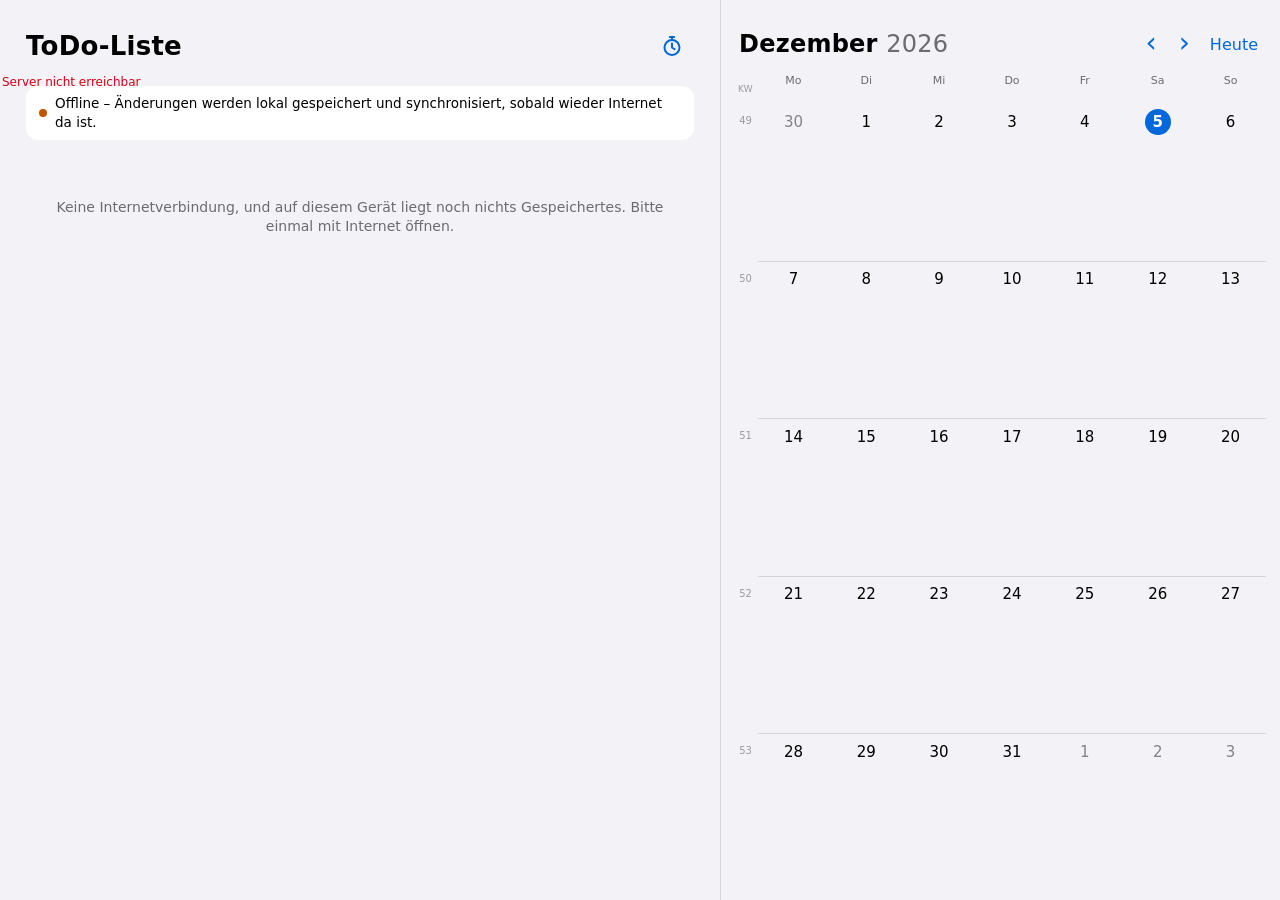
==== index.html @ 85838054 "Handy: Tipp bearbeitet, Wischen zeigt Uhr/Bearbeiten/Loeschen - Kopfzeile am PC bleibt stehen, Abhak" ====
<!DOCTYPE html>
<html lang="de" class="ohne-zoom">
<head>
  <meta charset="utf-8">
  <!-- Kein Pinch-Zoom, solange nichts anderes gesagt wird: beim Ziehen eines
       ToDos oder beim Wischen im Kalender loest die Zwei-Finger-Geste sonst
       leicht aus Versehen aus, und danach steht die App schief da. Wer sie
       braucht, schaltet sie in den Einstellungen an - dann nimmt app.js
       maximum-scale/user-scalable hier wieder heraus (siehe wendeZoomAn).
       Deshalb steht die Sperre im HTML und nicht im JS: so gilt sie ab dem
       ersten Bild und nicht erst, wenn das Skript gelaufen ist. -->
  <meta name="viewport" content="width=device-width, initial-scale=1, viewport-fit=cover, maximum-scale=1, user-scalable=no">
  <meta name="keywords" content="todo liste, todo app, aufgabenliste, aufgaben organisieren, kostenlose todo liste, it wolf, todo liste teilen, aufgabenverwaltung, werbefreie todo app, digitale aufgabenliste">
  <meta name="author" content="Hendrik Wolf">
  <meta name="description" content="Kostenlose ToDo-Liste von IT Wolf: Aufgaben in Bereichen und Themen organisieren, Listen teilen, überall synchron. Werbefrei, ohne Kosten.">
  <title>ToDo-Liste - IT Wolf</title>
  <link rel="canonical" href="https://todo.it-wolf.org/">
  <link rel="manifest" href="manifest.json">
  <link rel="icon" href="icon-192.png">
  <link rel="apple-touch-icon" href="icon-192.png">
  <meta name="theme-color" content="#f2f2f7">
  <meta name="mobile-web-app-capable" content="yes">
  <meta name="apple-mobile-web-app-capable" content="yes">
  <meta name="apple-mobile-web-app-status-bar-style" content="black-translucent">
  <meta name="apple-mobile-web-app-title" content="ToDo">

  <!-- Vorschau beim Teilen (WhatsApp, Signal, Slack, Mastodon ...).
       og-bild.png ist 1200x630, alles Wichtige liegt aber im mittleren
       Quadrat - Dienste, die quadratisch zuschneiden, verlieren nichts.
       Die URLs muessen absolut sein, relative Pfade werden ignoriert. -->
  <meta property="og:type" content="website">
  <meta property="og:site_name" content="IT Wolf">
  <meta property="og:title" content="ToDo-Liste - IT Wolf">
  <meta property="og:description" content="Kostenlose ToDo-Liste von IT Wolf: Aufgaben in Bereichen und Themen organisieren, Listen teilen, überall synchron. Werbefrei, ohne Kosten.">
  <meta property="og:url" content="https://todo.it-wolf.org/">
  <meta property="og:image" content="https://todo.it-wolf.org/og-bild.png">
  <meta property="og:image:width" content="1200">
  <meta property="og:image:height" content="630">
  <meta property="og:image:alt" content="ToDo-Liste – todo.it-wolf.org">
  <meta property="og:locale" content="de_DE">
  <meta name="twitter:card" content="summary_large_image">
  <meta name="twitter:title" content="ToDo-Liste - IT Wolf">
  <meta name="twitter:description" content="Kostenlose ToDo-Liste von IT Wolf: Aufgaben in Bereichen und Themen organisieren, Listen teilen, überall synchron.">
  <meta name="twitter:image" content="https://todo.it-wolf.org/og-bild.png">

  <link rel="stylesheet" href="style.css">
</head>
<body>
  <div class="app">
    <header class="topbar">
      <h1 id="titel">ToDo-Liste</h1>
      <span id="saveStatus" class="save-status"></span>
      <!-- Rechts neben dem Titel steht seit 15.11.2026 die Leiste (#fusszeile,
           ToDos | Kalender | ＋ Neu | Zeit | Einstellungen) - navigation.js
           haengt sie hierher. Vorher standen hier "＋ ToDo", "＋ Bereich", ⏱,
           ⚙️ und die Pille 📋|📅. -->

      <!-- Umschalter zwischen den Listen. Inhalt kommt per JS, erscheint nur
           bei mehr als einer Liste. -->
      <div id="listenMenue" class="listen-menue" hidden></div>
      <!-- Am PC (ab 1000 px) seit 19.11.2026 statt der Leiste: Uhr, ＋ und Zahnrad
           rechts neben dem Titel (Hendriks Wahl "Uhr neben dem ＋", am selben Tag
           "Einstellungen rechts neben dem Plus" - erst stand das Zahnrad oben
           rechts in der Ecke des Kalenders). Unter 1000 px ist die Gruppe weg -
           dort traegt die Leiste unten dieselben Knoepfe. Verdrahtet ueber die
           Klassen wie die Felder der Leiste: .timer-knopf (zeiterfassung.js),
           .neu-knopf (anlegen.js), .ein-knopf (app.js). -->
      <div class="kopf-knoepfe">
        <button type="button" class="kopf-knopf timer-knopf" title="Zeiterfassung" hidden>
          <span class="fuss-symbol"><svg viewBox="0 0 24 24" width="24" height="24" aria-hidden="true">
            <circle cx="12" cy="13.5" r="7.5"/>
            <path d="M12 9.5v4l2.6 1.6M9.8 3h4.4M12 3v3"/>
          </svg></span>
          <span class="timer-zeit"></span>
        </button>
        <button type="button" class="kopf-knopf neu-knopf" title="Neu anlegen" aria-label="Neu anlegen" aria-haspopup="dialog" hidden>
          <svg viewBox="0 0 24 24" width="24" height="24" aria-hidden="true"><path d="M12 5v14M5 12h14"/></svg>
        </button>
        <button type="button" class="kopf-knopf ein-knopf kopf-zahnrad-app" title="Einstellungen" aria-label="Einstellungen" hidden>
          <svg viewBox="0 0 24 24" width="24" height="24" aria-hidden="true">
            <path d="M10.21 4.82 L10.58 2.51 L13.42 2.51 L13.79 4.82 L15.81 5.66 L17.71 4.28 L19.72 6.29 L18.34 8.19 L19.18 10.21 L21.49 10.58 L21.49 13.42 L19.18 13.79 L18.34 15.81 L19.72 17.71 L17.71 19.72 L15.81 18.34 L13.79 19.18 L13.42 21.49 L10.58 21.49 L10.21 19.18 L8.19 18.34 L6.29 19.72 L4.28 17.71 L5.66 15.81 L4.82 13.79 L2.51 13.42 L2.51 10.58 L4.82 10.21 L5.66 8.19 L4.28 6.29 L6.29 4.28 L8.19 5.66 Z"/>
            <circle cx="12" cy="12" r="3.2"/>
          </svg>
        </button>
      </div>
    </header>

    <!-- Erscheint, solange der Server nicht erreichbar ist bzw. noch nicht
         gespeicherte Aenderungen warten - JS blendet per [hidden] um. -->
    <div id="offlineBanner" class="offline-banner" hidden>
      Offline – Änderungen werden lokal gespeichert und synchronisiert,
      sobald wieder Internet da ist.
    </div>

    <!-- Einmalige Tipps (Home-Bildschirm auf dem Handy, Einstellungsmenue) -
         JS befuellt und blendet dauerhaft aus, sobald "✕" geklickt wurde. -->
    <div id="hinweisleiste" class="hinweisleiste"></div>

    <!-- Tagesansicht ueber den ToDos (seit 09.10.2026): ueberall, wo es keine
         eigene Heute-Spalte gibt - Handy, iPad, Fenster unter 1380 px. Zeigt
         bei offenem Kalender den gewaehlten Tag, sonst heute; einklappbar am
         Kopf. Inhalt aus kalender.js (zeichneTagOben). -->
    <section id="tagOben" class="tag-oben" aria-label="Tagesansicht" hidden></section>

    <!-- Die Gewohnheiten gehoeren ans ENDE der Kachel "heute" (#tagOben) und sind
         dort zusaetzlich einklappbar, standardmaessig zu, mit der Bilanz im Kopf
         (Hendrik am 18.10.2026: erst ein eigener Kasten darunter, dann "in die
         Kachel heute unten"). Das Element steht hier nur als Ausgangsplatz:
         zeichneTagOben leert die Kachel bei jedem Zeichnen und reicht den
         Abschnitt danach neu hinein (fokusOben in fokus.js). Am PC stehen die
         Gewohnheiten stattdessen in der Heute-Spalte (#fokHeute). -->
    <!-- Der Kopf hat seit 10.11.2026 zwei Knoepfe (Hendriks Wahl): das Wort
         "Gewohnheiten ›" fuehrt in die Einstellungen (Reiter Gewohnheiten, alles
         zu), der Rest mit Bilanz und Pfeil klappt auf und zu. -->
    <section id="fokOben" class="fok-oben zu" aria-label="Gewohnheiten heute" hidden>
      <div class="fok-oben-kopfzeile">
        <button type="button" id="fokObenEinstellungen" class="fok-titel-knopf" title="Gewohnheiten einstellen">
          <svg class="flamme-symbol" viewBox="0 0 24 24" width="15" height="15" aria-hidden="true"><path class="voll" d="M12 21.5c-3.7 0-6.2-2.5-6.2-5.8 0-3.6 2.7-5.4 3.7-8.7.4 1.9 1.7 2.9 2.7 3.3.5-2.6 1.5-5.3 1.1-7.6 3.5 2.3 5 6.2 5 10.2 0 5.9-2.6 8.6-6.3 8.6z"/></svg>
          <span>Gewohnheiten</span>
          <span class="fok-titel-pfeil" aria-hidden="true">›</span>
        </button>
        <button type="button" id="fokObenKopf" class="fok-oben-kopf" aria-expanded="false" title="Auf- und zuklappen">
          <span class="kal-heute-chip">heute</span>
          <span id="fokObenBilanz" class="fok-oben-bilanz"></span>
          <span class="fok-oben-pfeil" aria-hidden="true">▾</span>
        </button>
      </div>
      <div id="fokObenKoerper" class="fok-oben-koerper"></div>
    </section>

    <!-- Ablage, um ein ToDo wieder aus seinem Bereich zu loesen. Erscheint
         nur waehrend eines Zuges und nur, wenn das gezogene ToDo ueberhaupt
         in einem Bereich liegt. Neben den Spalten loslassen tut dasselbe -
         die Ablage ist der Weg fuer schmale Bildschirme, wo "neben den
         Spalten" kaum Platz hat. -->
    <div id="ohneBereichZone" class="ohne-zone" hidden>
      ⬆️ Hierher ziehen: aus dem Bereich lösen
    </div>

    <main id="board" class="board"><!-- Spalten werden per JS eingefuegt --></main>

    <!-- Datenschutz und Kontakt stehen fuer Angemeldete seit 18.10.2026 ganz
         unten in den Einstellungen (.ein-rechtsfuss), nicht mehr am Listenende.
         Besucher sehen sie auf der Anmeldemaske (.lock-fuss) - das ist die
         Seite, die Google fuer die Verifizierung prueft. -->
  </div>

  <div id="snackbar" class="snackbar" aria-live="polite"></div>

  <!-- Die Leiste ToDos | Kalender | ＋ | Zeit | Einstellungen (seit 15.11.2026,
       Hendriks Wahl). Heisst aus Geschichte "fusszeile". Seit 19.11.2026 nur
       noch unter 1000 px, immer unten (Handy und iPad hoch); am PC stehen Uhr,
       ＋ und Zahnrad in der Kopfzeile (.kopf-knoepfe).
       Die Knoepfe haengen an der vorhandenen Verdrahtung: .fuss-ansicht an
       derselben wie die Pille 📋|📅 (kalender.js), .timer-knopf an der
       Zeiterfassung, .ein-knopf am Zahnrad. Das ＋ oeffnet das Anlegen-Fenster
       (anlegen.js). Sichtbar erst mit der Anmeldung (zeigeEinstellungenKnopf
       in app.js), sonst stuende sie unter der Anmeldemaske. -->
  <nav id="fusszeile" class="fusszeile" aria-label="Navigation" hidden>
    <!-- Die Gruppe loest sich auf (display: contents), die Reihenfolge
         ToDos | Kalender | ＋ | Zeit | Einstellungen setzt order. Bis 19.11.2026
         war sie am PC ein Segment-Schalter in der Kopfzeile. -->
    <div class="fuss-segment">
    <button type="button" class="fuss-knopf fuss-ansicht" data-ansicht="liste" aria-pressed="true" title="ToDo-Liste">
      <span class="fuss-symbol"><svg viewBox="0 0 24 24" width="24" height="24" aria-hidden="true">
        <rect x="4" y="4" width="16" height="16" rx="3.5"/>
        <path d="M8.3 12.2l2.5 2.5 4.9-5.1"/>
      </svg></span>
      <span class="fuss-text">ToDos</span>
    </button>
    <button type="button" class="fuss-knopf fuss-ansicht" data-ansicht="kalender" aria-pressed="false" title="Kalender">
      <span class="fuss-symbol"><svg viewBox="0 0 24 24" width="24" height="24" aria-hidden="true">
        <rect x="3.5" y="5" width="17" height="15.5" rx="3"/>
        <path d="M3.5 10h17M8 3v4M16 3v4"/>
      </svg></span>
      <span class="fuss-text">Kalender</span>
    </button>
    <!-- .timer-zeit fuellt zeiterfassung.js, solange die Uhr laeuft - dann
         steht die Zeit statt "Zeit" da. hidden, solange die Zeiterfassung aus
         ist; die Fusszeile hat dann vier Felder. -->
    <button type="button" class="fuss-knopf timer-knopf" title="Zeiterfassung" hidden>
      <span class="fuss-symbol"><svg viewBox="0 0 24 24" width="24" height="24" aria-hidden="true">
        <circle cx="12" cy="13.5" r="7.5"/>
        <path d="M12 9.5v4l2.6 1.6M9.8 3h4.4M12 3v3"/>
      </svg></span>
      <span class="fuss-text fuss-text-ruhe">Zeit</span>
      <span class="fuss-text timer-zeit"></span>
    </button>
    </div>
    <button type="button" id="fussPlus" class="fuss-knopf fuss-plus neu-knopf" aria-haspopup="dialog" title="Neu anlegen">
      <span class="fuss-symbol"><svg viewBox="0 0 24 24" width="24" height="24" aria-hidden="true">
        <path d="M12 5v14M5 12h14"/>
      </svg></span>
      <span class="fuss-text">Neu</span>
    </button>
    <button type="button" class="fuss-knopf ein-knopf" title="Einstellungen" hidden>
      <span class="fuss-symbol"><svg viewBox="0 0 24 24" width="24" height="24" aria-hidden="true">
        <path d="M10.21 4.82 L10.58 2.51 L13.42 2.51 L13.79 4.82 L15.81 5.66 L17.71 4.28 L19.72 6.29 L18.34 8.19 L19.18 10.21 L21.49 10.58 L21.49 13.42 L19.18 13.79 L18.34 15.81 L19.72 17.71 L17.71 19.72 L15.81 18.34 L13.79 19.18 L13.42 21.49 L10.58 21.49 L10.21 19.18 L8.19 18.34 L6.29 19.72 L4.28 17.71 L5.66 15.81 L4.82 13.79 L2.51 13.42 L2.51 10.58 L4.82 10.21 L5.66 8.19 L4.28 6.29 L6.29 4.28 L8.19 5.66 Z"/>
        <circle cx="12" cy="12" r="3.2"/>
      </svg></span>
      <span class="fuss-text">Einstellungen</span>
    </button>
  </nav>

  <!-- Anlegen-Fenster (seit 15.11.2026). Oeffnet das ＋ der Leiste. Umschalter
       ToDo | Termin, ToDo vorgewaehlt (Hendrik: "ich verwende viel ToDo und
       Termin, Bereich kaum") - ein neuer Bereich ist der kleine Link unten. Ein
       Titelfeld fuer alle Arten, was schon getippt ist, bleibt beim Umschalten.
       Logik in anlegen.js.
       Oben fest wie die Einstellungen: mittig sprang die Oberkante beim
       Umschalten, und am Handy laege die Mitte halb unter der Tastatur. -->
  <div id="anlegenPopup" class="admin-popup anlegen-popup" hidden>
    <form id="anlegenForm" class="admin-popup-box anlegen-box" role="dialog" aria-label="Neu anlegen" novalidate>
      <!-- Kopf: nur der Titel. Abbrechen und Anlegen stehen unten, dort
           kommt der Daumen hin (Hendrik, 18.11.2026). -->
      <div class="anlegen-kopf">
        <span id="anlegenKopfTitel" class="anlegen-kopf-titel">Neu</span>
      </div>
      <div id="anlegenReiter" class="anlegen-reiter" role="tablist" aria-label="Was anlegen?">
        <button type="button" class="anlegen-reiter-knopf" role="tab" data-art="todo">ToDo</button>
        <button type="button" class="anlegen-reiter-knopf" role="tab" data-art="termin">Termin</button>
        <!-- Nur bei "Neuer Bereich" sichtbar (seit 19.11.2026): dann steht
             man dort und kommt per Tipp auf ToDo oder Termin zurueck. -->
        <button type="button" class="anlegen-reiter-knopf" role="tab" data-art="bereich" hidden>Bereich</button>
      </div>
      <!-- Nur fuer "Neuer Bereich": dort gibt es keinen Umschalter. -->
      <h2 id="anlegenUeberschrift" class="anlegen-ueberschrift" hidden>Neuer Bereich</h2>
      <div class="anlegen-gruppe anlegen-textgruppe">
        <input type="text" id="anlegenTitel" class="eingabe-feld anlegen-titel" autocomplete="off"
               enterkeyhint="done" aria-label="Titel">
        <!-- Notiz gleich beim Anlegen (Hendrik, 18.11.2026). Fuer ToDos und Termine. -->
        <textarea id="anlegenNotiz" class="anlegen-notiz" rows="2" placeholder="Notiz" aria-label="Notiz"></textarea>
      </div>
      <div class="anlegen-gruppe anlegen-felder">

      <!-- ToDo -->
      <label class="anlegen-zeile" data-fuer="todo">
        <span class="anlegen-etikett">Bereich</span>
        <select id="anlegenBereich" class="anlegen-wahl"></select>
      </label>
      <!-- Nur, wenn der gewaehlte Bereich Themen hat. -->
      <label id="anlegenThemaZeile" class="anlegen-zeile" hidden>
        <span class="anlegen-etikett">Thema</span>
        <select id="anlegenThema" class="anlegen-wahl"></select>
      </label>
      <div class="anlegen-zeile" data-fuer="todo">
        <label class="anlegen-etikett" for="anlegenBis">bis</label>
        <!-- Leer zeigt das Feld "kein Datum" statt tt.mm.jjjj (am iPhone ist ein
             leeres Datumsfeld sonst eine leere Flaeche). -->
        <span class="anlegen-datum">
          <input type="date" id="anlegenBis">
          <span class="anlegen-datum-leer" aria-hidden="true">kein Datum</span>
        </span>
        <button type="button" id="anlegenBisWeg" class="anlegen-bis-weg" aria-label="Datum entfernen" title="Datum entfernen" hidden>✕</button>
      </div>

      </div>
      <div class="anlegen-fuss">
        <button type="button" id="anlegenBereichLink" class="lock-link anlegen-link">Neuer Bereich</button>
      </div>
      <div class="anlegen-knoepfe knopfreihe">
        <button type="button" id="anlegenAbbrechen" class="btn">Abbrechen</button>
        <button type="submit" id="anlegenOk" class="btn primary">Anlegen</button>
      </div>
    </form>
  </div>

  <!-- Bearbeiten-Fenster (seit 19.11.2026). Vorher klappte die Karte selbst zu
       einer Bearbeiten-Zeile auf (Titel, Notiz, Pillen fuer Datum, Vorlauf,
       Unterpunkt) - Hendrik: "nicht so uebersichtlich, vielleicht ein Popup,
       den Titel etwas groesser und die Punkte unter der Notiz optisch besser".
       Aufbau wie das Neu-Fenster: Titel und Notiz als Gruppe, darunter Zeilen,
       die Unterpunkte als eigene Gruppe, unten Abbrechen | Fertig.
       Logik in bearbeiten.js. -->
  <div id="bearbeitenPopup" class="admin-popup anlegen-popup bearbeiten-popup" hidden>
    <form id="bearbeitenForm" class="admin-popup-box anlegen-box" role="dialog" aria-label="ToDo bearbeiten" novalidate>
      <div class="anlegen-kopf">
        <span class="anlegen-kopf-titel">ToDo</span>
      </div>
      <div class="anlegen-gruppe anlegen-textgruppe">
        <input type="text" id="bearbeitenTitel" class="eingabe-feld anlegen-titel" autocomplete="off"
               enterkeyhint="done" aria-label="Titel" placeholder="Titel">
        <textarea id="bearbeitenNotiz" class="anlegen-notiz" rows="2" placeholder="Notiz" aria-label="Notiz"></textarea>
      </div>
      <div class="anlegen-gruppe anlegen-felder">
        <label class="anlegen-zeile">
          <span class="anlegen-etikett">Bereich</span>
          <select id="bearbeitenBereich" class="anlegen-wahl"></select>
        </label>
        <label id="bearbeitenThemaZeile" class="anlegen-zeile" hidden>
          <span class="anlegen-etikett">Thema</span>
          <select id="bearbeitenThema" class="anlegen-wahl"></select>
        </label>
        <div class="anlegen-zeile">
          <label class="anlegen-etikett" for="bearbeitenBis">bis</label>
          <span class="anlegen-datum">
            <input type="date" id="bearbeitenBis">
            <span class="anlegen-datum-leer" aria-hidden="true">kein Datum</span>
          </span>
          <button type="button" id="bearbeitenBisWeg" class="anlegen-bis-weg" aria-label="Datum entfernen" title="Datum entfernen" hidden>✕</button>
        </div>
        <!-- Nur mit Datum: ab wann das ToDo unter Heute steht (VORLAEUFE in app.js). -->
        <label id="bearbeitenVorlaufZeile" class="anlegen-zeile" hidden>
          <span class="anlegen-etikett anlegen-etikett-breit">Unter Heute ab</span>
          <select id="bearbeitenVorlauf" class="anlegen-wahl"></select>
        </label>
      </div>
      <!-- Unterpunkte: Abhaken, Loeschen und Hinzufuegen gelten sofort (wie
           bisher in der Bearbeiten-Zeile), nicht erst mit "Fertig". -->
      <div class="anlegen-gruppe bearbeiten-unterpunkte">
        <div id="bearbeitenUnterpunkte" class="bearbeiten-up-liste"></div>
        <label class="bearbeiten-up-neu">
          <span class="bearbeiten-up-plus" aria-hidden="true">＋</span>
          <input type="text" id="bearbeitenUnterpunktNeu" class="bearbeiten-up-feld" autocomplete="off"
                 enterkeyhint="enter" placeholder="Unterpunkt hinzufügen" aria-label="Unterpunkt hinzufügen">
        </label>
      </div>
      <div class="anlegen-knoepfe knopfreihe">
        <button type="button" id="bearbeitenAbbrechen" class="btn">Abbrechen</button>
        <button type="submit" id="bearbeitenOk" class="btn primary">Fertig</button>
      </div>
    </form>
  </div>

  <!-- Kalender: rechte Haelfte des Bildschirms. In breiten Fenstern steht er
       fest neben der Liste (Split), in schmalen faehrt er als Panel darueber -
       ueber den Umschalter in der Kopfzeile oder per Wisch vom rechten
       Bildschirmrand. Zeigt Termine aus ALLEN
       Listen und ist rein lesend - ein Tipp auf einen Eintrag oeffnet das
       ToDo im gewohnten Bearbeiten-Modus auf dem Board. Inhalt kommt aus
       kalender.js. -->
  <aside id="kalenderPanel" class="kalender" aria-label="Kalender" aria-hidden="true">
    <!-- Zieht die Breite des Streifens. Nur im Split sichtbar - im
         Umschalt-Modus nimmt der Kalender ohnehin den ganzen Bildschirm. -->
    <div id="kalGriffBreite" class="kal-griff kal-griff-breite" role="separator"
         tabindex="0" aria-orientation="vertical"
         aria-label="Breite des Kalenders"
         title="Breite ziehen, Doppelklick setzt zurück"></div>

    <!-- Der gewaehlte Tag als eigene Heute-Spalte neben dem Raster - nur ab
         1380 px (html.dreispaltig). Darunter steht der Tag ueber den ToDos
         (#tagOben), am Handy zusaetzlich in der Tages-Karte.
         Die Spalte (#kalHeuteSpalte) hat zwei Teile: den Tag (#kalTagesliste, von
         kalender.js gezeichnet) und ganz unten die Gewohnheiten (#fokHeute).
         Am PC stehen die Gewohnheiten als Abschnitt hier (Hendrik am
         18.10.2026); am Tablet und Handy unten in der Kachel "heute" (#fokOben).
         fokus.js verschiebt dafuer #fokInhalt hierher und dorthin. -->
    <div id="kalHeuteSpalte" class="kal-liste">
      <div id="kalTagesliste" class="kal-tagblock"></div>
      <section id="fokHeute" class="fok-heute" aria-label="Gewohnheiten heute" hidden>
        <!-- "Gewohnheiten ›" fuehrt in die Einstellungen, wie am Handy
             (10.11.2026). -->
        <h3 class="kal-gruppe">
          <span class="kal-gruppe-text">
            <button type="button" id="fokHeuteEinstellungen" class="fok-titel-knopf" title="Gewohnheiten einstellen">
              <span class="kal-gruppe-symbol" aria-hidden="true"><svg class="flamme-symbol" viewBox="0 0 24 24" width="15" height="15" aria-hidden="true"><path class="voll" d="M12 21.5c-3.7 0-6.2-2.5-6.2-5.8 0-3.6 2.7-5.4 3.7-8.7.4 1.9 1.7 2.9 2.7 3.3.5-2.6 1.5-5.3 1.1-7.6 3.5 2.3 5 6.2 5 10.2 0 5.9-2.6 8.6-6.3 8.6z"/></svg></span>Gewohnheiten
              <span class="fok-titel-pfeil" aria-hidden="true">›</span>
            </button>
            <span class="kal-heute-chip">heute</span>
          </span>
          <span id="fokHeuteBilanz" class="fok-heute-bilanz"></span>
        </h3>
        <!-- Die Liste (#fokInhalt): fokus.js haengt sie je nach Breite hierher
             oder in #fokOben. -->
        <div id="fokInhalt" class="fok-inhalt" hidden></div>
      </section>
    </div>

    <!-- Der Kalender-Block: Kopf, Filter, Wochentage, Raster. Bis 18.10.2026
         stand darueber eine Reiterzeile (Kalender | Gewohnheiten | Timer) und
         darunter ein Fokus-Teil, der an die Stelle des Rasters trat - beides
         gibt es nicht mehr. -->
    <div id="kalOben" class="kal-oben">
    <!-- Kopf und Raster gehoeren zusammen: ein Monatsname mit Blaetterpfeilen
         ueber den Gewohnheiten navigiert durch nichts. Das ✕ sitzt deshalb
         oben in der Ansicht-Zeile. -->
    <div class="kal-kopf">
      <button type="button" id="kalZurueck" class="kal-pfeil" aria-label="Vorheriger Monat">‹</button>
      <button type="button" id="kalMonatName" class="kal-monat" aria-haspopup="true"></button>
      <button type="button" id="kalVor" class="kal-pfeil" aria-label="Nächster Monat">›</button>
      <!-- Klappt den Quellen-Umschalter darunter auf. Als Trichter und nicht
           als Emoji, weil die Zeile sonst nur Textzeichen traegt (‹ › ⤢) - und
           weil es fuer "Filter" kein Emoji gibt, das jeder gleich liest.
           Faerbt sich, sobald eine Quelle abgewaehlt ist: sonst wuesste man
           bei zugeklapptem Filter nicht, warum etwas fehlt. -->
      <button type="button" id="kalFilterKnopf" class="kal-pfeil kal-filter-knopf" hidden
              aria-expanded="false" aria-controls="kalFilter"
              aria-label="Quellen wählen" title="Welche Listen und Kalender das Raster zeigt">
        <svg viewBox="0 0 16 16" width="14" height="14" aria-hidden="true">
          <path d="M1.5 2.5h13l-5 6v5l-3 1.5v-6.5z" fill="none"
                stroke="currentColor" stroke-width="1.4" stroke-linejoin="round"/>
        </svg>
      </button>
      <!-- Quellen-Umschalter: eine Zeile je ToDo-Liste und je
           Google-Kalender. Seit dem 24.09.2026 ein Menue, das unter dem
           Trichter aufgeht - vorher schob es sich als Pillenreihe zwischen
           Kopf und Raster. Steht deshalb IM Kopf: der ist der Bezugsrahmen
           fuer die Position. -->
      <div id="kalFilter" class="kal-filter" role="menu" aria-label="Quellen" hidden></div>
      <button type="button" id="kalHeute" class="btn klein">Heute</button>
    </div>

    <div id="kalWochentage" class="kal-wochentage"></div>
    <!-- Das Raster als Streifen aus drei Monaten: Vormonat, angezeigter Monat
         (#kalRaster), Folgemonat. Die Nachbarn haengen beim Wischen schon dran
         und gleiten mit dem Finger herein (siehe blaettere in kalender.js). -->
    <div id="kalRasterBahn" class="kal-raster-bahn">
      <div class="kal-raster-streifen">
        <div class="kal-raster kal-raster-nachbar" data-schritt="-1" aria-hidden="true"></div>
        <div id="kalRaster" class="kal-raster" data-schritt="0"></div>
        <div class="kal-raster kal-raster-nachbar" data-schritt="1" aria-hidden="true"></div>
      </div>
    </div>
    </div><!-- /#kalOben -->

  </aside>


  <!-- Die beiden Kalender-Dialoge stehen AUSSERHALB des Panels, und das ist
       Pflicht: das Panel traegt ein transform, und darunter richtet sich
       position:fixed nicht mehr am Bildschirm aus, sondern am Panel - ein
       Vollbild-Dialog waere dann nur so gross wie der Kalender.
       Alle Inhalte fuellt kalender.js.

       Die Tages-Karte steht vorn, damit Formular und Detail sich bei gleichem
       z-index DARUEBER legen: beide lassen sich aus ihr heraus oeffnen. -->
  <!-- Drei Karten auf einem Streifen: Vortag, Tag, Folgetag. Die Nachbarn
       schauen links und rechts hervor wie im Samsung Kalender; ein Tipp auf
       sie blaettert. Gefuellt werden alle drei von zeichneTagKarte(). -->
  <div id="kalTagPopup" class="kal-popup kal-tag-popup" hidden>
    <div class="kal-tagkarten" role="dialog" aria-label="Tag">
      <div class="kal-popup-box kal-tagkarte kal-tagkarte-nachbar" data-schritt="-1" aria-hidden="true">
        <div class="kal-tagkarte-kopf"></div>
        <div class="kal-tagkarte-liste"></div>
        <div class="kal-tagkarte-fuss">
          <button type="button" class="kal-tagkarte-plus" tabindex="-1" aria-label="Neuer Termin an diesem Tag"
                  title="Neuer Termin">＋</button>
        </div>
      </div>
      <div class="kal-popup-box kal-tagkarte" data-schritt="0">
        <div class="kal-tagkarte-kopf"></div>
        <div class="kal-tagkarte-liste"></div>
        <div class="kal-tagkarte-fuss">
          <button type="button" class="kal-tagkarte-plus" aria-label="Neuer Termin an diesem Tag"
                  title="Neuer Termin">＋</button>
        </div>
      </div>
      <div class="kal-popup-box kal-tagkarte kal-tagkarte-nachbar" data-schritt="1" aria-hidden="true">
        <div class="kal-tagkarte-kopf"></div>
        <div class="kal-tagkarte-liste"></div>
        <div class="kal-tagkarte-fuss">
          <button type="button" class="kal-tagkarte-plus" tabindex="-1" aria-label="Neuer Termin an diesem Tag"
                  title="Neuer Termin">＋</button>
        </div>
      </div>
    </div>
  </div>
  <div id="kalWahl" class="kal-popup" hidden>
    <div class="kal-popup-box kal-wahl-box"></div>
  </div>
  <div id="kalTerminPopup" class="kal-popup kal-popup-voll" hidden>
    <div class="kal-popup-box kal-termin-popup-box" role="dialog"></div>
  </div>
  <!-- Die fruehere Zwischenmaske (#kalDetailPopup) ist am 25.09.2026 im
       Formular aufgegangen: ein Tipp auf einen Termin oeffnet ihn dort als
       Ansicht, in der sich das meiste gleich aendern laesst. -->
  <!-- Rueckfrage (Serientermin: welche Termine? / wirklich loeschen?). Ganz
       oben, weil sie sich ueber das Formular legt. -->
  <div id="kalFrage" class="kal-popup kal-frage" hidden>
    <div class="kal-popup-box kal-frage-box" role="alertdialog" aria-label="Rückfrage"></div>
  </div>

  <!-- Einstellungen hinter dem Zahnrad. Ein Dialog mit mehreren Ansichten:
       Hauptansicht (Listen + Konto), Zugriff-verwalten, Abmelde-Rueckfrage,
       Loesch-Bestaetigung. Die Listen-Zeilen fuellt JS.
       Hauptansicht oben: die globalen Einstellungen (Darstellung, Zoom,
       Benachrichtigungen, Konto, Verwaltung). Darunter zwei Reiter, "ToDo"
       und "Gewohnheiten", mit je eigenen Einstellungen (zeigeEinReiter() in
       app.js).
       In beiden Reitern sind die Abschnitte ein Akkordeon (<details>/<summary>,
       echtes Ein-Abschnitt-offen erzwingt resetAkkordeon()/JS beim Oeffnen
       bzw. beim Aufklappen eines anderen; das gilt samt Konto fuer die ganze
       Hauptansicht) - Ziel: nicht alles auf einen Blick, nur was gerade
       gebraucht wird. Beim Oeffnen ist alles zu (Hendriks Wunsch).
       "Darstellung", "Zoom", "Benachrichtigungen" (Toggle-Switch) und
       "Verwaltung" (Link) sind einzeilig, weil sie nur einen einzigen
       Zustand zeigen statt mehrerer Unter-Elemente. Der Kurztext je
       Kopfzeile eines Akkordeons (ein-kopf-sub) fuellt JS, damit man auch
       zugeklappt sieht, was drinsteckt. -->
  <div id="einstellungenPopup" class="admin-popup" hidden>
    <div class="admin-popup-box einstellungen">

      <!-- Kopfzeile mit dem Schliessen-Kreuz. Bewusst ein <header> und kein
           <div>: die Regel .einstellungen > div gilt den ANSICHTEN, und die
           duerfte hier nicht mitgreifen. Steht ausserhalb von .ein-blaettern
           und scrollt deshalb nicht mit weg - am Handy fuellt der Dialog den
           ganzen Bildschirm, ein weggescrolltes ✕ waere dort eine Sackgasse
           (kein Rand zum Danebentippen, kein Escape auf der Tastatur). -->
      <header class="ein-kopfzeile">
        <button type="button" id="einstellungenZu" class="ein-schliessen"
                aria-label="Einstellungen schließen" title="Schließen">✕</button>
      </header>

      <!-- Nur dieser Kasten blaettert. Frueher scrollte die ganze Box, dann
           waere die Kopfzeile oben mitgewandert. -->
      <div class="ein-blaettern">

      <div id="einstellungenHaupt">
        <div class="admin-popup-icon">⚙️</div>
        <h2>Einstellungen</h2>

        <!-- Seit 18.11.2026 (iOS-Look, Hendrik: "1 zu 1 so übernehmen"): die
             globalen Zeilen stehen in zwei weissen Gruppen - Konto allein
             oben, darunter Darstellung bis Verwaltung. -->
        <div class="ein-gruppe">
          <details class="ein-abschnitt" data-abschnitt="konto">
            <summary class="ein-kopf">
              <span class="ein-kopf-icon kachel kachel-grau" aria-hidden="true"><svg viewBox="0 0 24 24"><circle cx="12" cy="8.5" r="3.5"/><path d="M5 20c.8-3.6 3.6-5.5 7-5.5s6.2 1.9 7 5.5"/></svg></span>
              <span class="ein-kopf-text">Konto</span>
              <span id="kontoAdminBadge" class="pille" hidden>Admin</span>
              <span class="ein-kopf-sub" id="subKonto"></span>
              <span class="ein-kopf-pfeil">▾</span>
            </summary>
            <div class="ein-inhalt">
              <p id="kontoName" class="ein-konto-name">Konto</p>
              <p id="kontoAdresse" class="ein-konto-mail"></p>
              <!-- Drei Knoepfe in einer Reihe (seit 18.10.2026, vorher je einer
                   ueber die volle Breite):
                   - "Konto wechseln" nur, wenn ein Admin im Browser angemeldet
                     ist (konto.js) - die Auswahl steckt in der Anmeldemaske.
                   - "Konto loeschen" immer rechts, rote Schrift statt des
                     frueheren roten Kastens "Unwiderruflich": die Rueckfrage
                     verlangt ohnehin die abgetippte Adresse. Fuer Admins
                     ausgeblendet (app.js) - der einzige Admin darf sich nicht
                     loeschen, der Server sperrt das zusaetzlich.
                   Bis Oktober 2026 stand hier auch "ToDo-Zugang aufgeben". -->
              <div class="ein-konto-knoepfe">
                <button type="button" id="kontoWechseln" class="btn" hidden>Konto wechseln</button>
                <button type="button" id="kontoAbmelden" class="btn">Abmelden</button>
                <button type="button" id="kontoLoeschenStart" class="btn gefahr">Konto löschen</button>
              </div>
            </div>
          </details>
        </div>
        <div class="ein-gruppe">
          <div class="ein-abschnitt ein-zeile ein-abschnitt-erste" data-abschnitt="darstellung">
            <span class="ein-kopf-icon kachel kachel-blau" aria-hidden="true"><svg viewBox="0 0 24 24"><path d="M19.5 14.6A8.2 8.2 0 0 1 9.4 4.5a8.2 8.2 0 1 0 10.1 10.1z"/></svg></span>
            <span class="ein-kopf-text">Dunkelmodus</span>
            <label class="switch" id="themeSwitchWrap">
              <input type="checkbox" id="themeSwitch">
              <span class="switch-label" id="themeSwitchLabel">Hell</span>
              <span class="switch-track"><span class="switch-thumb"></span></span>
            </label>
          </div>

          <!-- Seit 19.11.2026, nur am PC (ab 1000 px, .nur-pc): was rechts neben
               den ToDos steht. Ersetzt die Knoepfe ToDos/Kalender, die es am PC
               nicht mehr gibt (Hendrik: "Am Desktop habe ich Kalender immer an").
               Pro Geraet, Standard an; Logik in kalender.js. -->
          <div class="ein-abschnitt ein-zeile nur-pc" data-abschnitt="pc-kalender">
            <span class="ein-kopf-icon kachel kachel-rot" aria-hidden="true"><svg viewBox="0 0 24 24"><rect x="3.5" y="5" width="17" height="15.5" rx="3"/><path d="M3.5 10h17M8 3v4M16 3v4"/></svg></span>
            <span class="ein-kopf-text">Kalender anzeigen</span>
            <label class="switch">
              <input type="checkbox" id="pcKalenderSwitch">
              <span class="switch-label" id="pcKalenderLabel">An</span>
              <span class="switch-track"><span class="switch-thumb"></span></span>
            </label>
          </div>
          <div class="ein-abschnitt ein-zeile nur-pc" data-abschnitt="pc-heute">
            <span class="ein-kopf-icon kachel kachel-orange" aria-hidden="true"><svg viewBox="0 0 24 24"><circle cx="12" cy="12" r="4"/><path d="M12 2.8v2.4M12 18.8v2.4M2.8 12h2.4M18.8 12h2.4M5.5 5.5l1.7 1.7M16.8 16.8l1.7 1.7M5.5 18.5l1.7-1.7M16.8 7.2l1.7-1.7"/></svg></span>
            <span class="ein-kopf-text">Heute anzeigen</span>
            <label class="switch">
              <input type="checkbox" id="pcHeuteSwitch">
              <span class="switch-label" id="pcHeuteLabel">An</span>
              <span class="switch-track"><span class="switch-thumb"></span></span>
            </label>
          </div>

          <!-- Nur am Touchscreen sichtbar (JS blendet es ein): am Rechner zoomt
               man mit Strg+Mausrad, und daran aendert ein Viewport-Eintrag
               nichts - ein Schalter, der dort nichts tut, waere schlimmer als
               keiner. Gilt pro Geraet (localStorage), wie die Darstellung. -->
          <div class="ein-abschnitt ein-zeile" id="zoomZeile" data-abschnitt="zoom" hidden>
            <span class="ein-kopf-icon kachel kachel-grau" aria-hidden="true"><svg viewBox="0 0 24 24"><circle cx="10.5" cy="10.5" r="6"/><path d="M15 15l5 5"/></svg></span>
            <span class="ein-kopf-text">Zoom mit zwei Fingern</span>
            <label class="switch" id="zoomSwitchWrap">
              <input type="checkbox" id="zoomSwitch">
              <span class="switch-label" id="zoomSwitchLabel">Aus</span>
              <span class="switch-track"><span class="switch-thumb"></span></span>
            </label>
          </div>

          <div class="ein-abschnitt ein-zeile" data-abschnitt="benachrichtigungen">
            <span class="ein-kopf-icon kachel kachel-rot" aria-hidden="true"><svg viewBox="0 0 24 24"><path d="M6 16.5V11a6 6 0 0 1 12 0v5.5l1.5 2h-15zM10 20.5h4"/></svg></span>
            <span class="ein-kopf-text">Benachrichtigungen</span>
            <label class="switch" id="pushSwitchWrap">
              <input type="checkbox" id="pushSwitch">
              <span class="switch-label" id="pushSwitchLabel">Aus</span>
              <span class="switch-track"><span class="switch-thumb"></span></span>
            </label>
          </div>


          <!-- Hilfe (seit 19.10.2026): oeffnet das Fenster #hilfeFenster
               (hilfe.js), wie "Verlauf & Statistik" ein Eintrag mit Pfeil nach
               rechts statt eines Akkordeons. Hendriks Wahl: bei den globalen
               Zeilen, eigenes Fenster. -->
          <button type="button" id="hilfeOeffnen" class="ein-abschnitt ein-zeile ein-zeile-knopf" data-abschnitt="hilfe">
            <span class="ein-kopf-icon kachel kachel-gruen" aria-hidden="true"><svg viewBox="0 0 24 24"><circle cx="12" cy="12" r="9"/><path d="M9.6 9.3a2.5 2.5 0 0 1 4.8.9c0 1.7-2.4 2.2-2.4 3.8"/><circle class="voll" cx="12" cy="17" r="1.1"/></svg></span>
            <span class="ein-kopf-text">Hilfe</span>
            <span class="ein-kopf-pfeil ein-kopf-weiter" aria-hidden="true">›</span>
          </button>

          <!-- Nur fuer Admins sichtbar (JS blendet es je nach Rolle ein). Frueher
               hinter einem Doppelklick auf den Titel versteckt. -->
          <a href="/admin" id="adminAbschnitt" class="ein-abschnitt ein-zeile ein-link" hidden data-abschnitt="verwaltung">
            <span class="ein-kopf-icon kachel kachel-dunkelgrau" aria-hidden="true"><svg viewBox="0 0 24 24"><path d="M12 3l7.5 3v5.5c0 4.6-3.2 8-7.5 9.5-4.3-1.5-7.5-4.9-7.5-9.5V6z"/></svg></span>
            <span class="ein-kopf-text">Verwaltung</span>
          </a>

        </div>
        <p id="pushHinweis" class="ein-hinweis" hidden></p>

        <!-- Zwei Reiter fuer das, was nicht global ist, als Karteikarten: der
             gewaehlte Reiter geht nahtlos in den Inhalt darunter ueber (siehe
             style.css). Als lose Zeile oder mit blosser Unterstreichung las
             man die Abschnitte darunter nicht als zum Reiter gehoerig. Die
             Reihenfolge der Knoepfe ist die der Inhalte; welcher offen ist,
             setzt zeigeEinReiter() in app.js (beim Oeffnen immer "ToDo").
             Dieselben Klassen hat die Reiterzeile im Fenster "Gewohnheiten"
             (style.css), darum greift sich app.js seine Reiter nur in
             #einstellungenHaupt. -->
        <div class="ein-reiterbox">
          <div class="ein-reiter" role="tablist" aria-label="Einstellungen">
            <button type="button" class="ein-reiter-seg" id="einReiterKnopfTodo" role="tab" data-ein-reiter="todo" aria-selected="true" aria-controls="einReiterTodo">ToDo</button>
            <button type="button" class="ein-reiter-seg" id="einReiterKnopfGewohnheiten" role="tab" data-ein-reiter="gewohnheiten" aria-selected="false" aria-controls="einReiterGewohnheiten">Gewohnheiten</button>
            <button type="button" class="ein-reiter-seg" id="einReiterKnopfTimer" role="tab" data-ein-reiter="timer" aria-selected="false" aria-controls="einReiterTimer">Zeit</button>
          </div>

          <div id="einReiterTodo" class="ein-reiterinhalt" role="tabpanel" aria-labelledby="einReiterKnopfTodo">
            <!-- Google-Kalender verknuepfen (nur lesen). Der Abschnitt blendet
                 sich komplett aus, wenn im Pages-Projekt keine Google-Zugangsdaten
                 hinterlegt sind - dann gibt es die Funktion schlicht nicht. -->
            <details class="ein-abschnitt" id="googleAbschnitt" hidden data-abschnitt="google">
              <summary class="ein-kopf">
                <span class="ein-kopf-icon kachel kachel-blau" aria-hidden="true"><svg viewBox="0 0 24 24"><rect x="3.5" y="5" width="17" height="15.5" rx="3"/><path d="M3.5 10h17M8 3v4M16 3v4"/></svg></span>
                <span class="ein-kopf-text">Google Kalender</span>
                <span class="ein-kopf-sub" id="subGoogle"></span>
                <span class="ein-kopf-pfeil">▾</span>
              </summary>
              <div class="ein-inhalt">
                <p id="googleText" class="ein-hinweis"></p>
                <button type="button" id="googleVerbinden" class="btn google-btn">
                  <span class="google-g" aria-hidden="true">
                    <svg viewBox="0 0 48 48" width="17" height="17">
                      <path fill="#EA4335" d="M24 9.5c3.5 0 6.6 1.2 9 3.6l6.7-6.7C35.6 2.6 30.2 0 24 0 14.6 0 6.5 5.4 2.6 13.2l7.8 6.1C12.3 13.2 17.7 9.5 24 9.5z"/>
                      <path fill="#4285F4" d="M46.1 24.6c0-1.6-.1-3.1-.4-4.6H24v9.1h12.4c-.5 2.9-2.2 5.3-4.7 6.9l7.3 5.7c4.3-3.9 6.8-9.7 6.8-16.6z"/>
                      <path fill="#FBBC05" d="M10.4 28.6c-.5-1.4-.8-2.9-.8-4.6s.3-3.2.8-4.6l-7.8-6.1C.9 16.5 0 20.1 0 24s.9 7.5 2.6 10.7l7.8-6.1z"/>
                      <path fill="#34A853" d="M24 48c6.5 0 11.9-2.1 15.9-5.8l-7.3-5.7c-2 1.4-4.7 2.3-8.6 2.3-6.3 0-11.7-3.7-13.6-9.2l-7.8 6.1C6.5 42.6 14.6 48 24 48z"/>
                    </svg>
                  </span>
                  Mit Google verbinden
                </button>
                <button type="button" id="googleTrennen" class="btn gefahr" hidden>Verbindung trennen</button>
              </div>
            </details>

            <details class="ein-abschnitt" data-abschnitt="listen">
              <summary class="ein-kopf">
                <span class="ein-kopf-icon kachel kachel-orange" aria-hidden="true"><svg viewBox="0 0 24 24"><circle class="voll" cx="5.5" cy="7" r="1.4"/><circle class="voll" cx="5.5" cy="12" r="1.4"/><circle class="voll" cx="5.5" cy="17" r="1.4"/><path d="M10 7h10M10 12h10M10 17h10"/></svg></span>
                <span class="ein-kopf-text">Meine Listen</span>
                <span class="ein-kopf-sub" id="subListen"></span>
                <span class="ein-kopf-pfeil">▾</span>
              </summary>
              <div class="ein-inhalt">
                <div id="eigeneListen" class="listen-liste"></div>
                <div class="ein-reihe">
                  <button type="button" id="neueListe" class="btn klein">＋ neue Liste</button>
                  <p id="neueListeHinweis" class="ein-hinweis" hidden></p>
                </div>
              </div>
            </details>

            <details class="ein-abschnitt" id="geteiltAbschnitt" hidden data-abschnitt="geteilt">
              <summary class="ein-kopf">
                <span class="ein-kopf-icon kachel kachel-tuerkis" aria-hidden="true"><svg viewBox="0 0 24 24"><path d="M10 14a4 4 0 0 0 5.7 0l3-3a4 4 0 0 0-5.7-5.7l-1 1M14 10a4 4 0 0 0-5.7 0l-3 3a4 4 0 0 0 5.7 5.7l1-1"/></svg></span>
                <span class="ein-kopf-text">Geteilt mit mir</span>
                <span class="ein-kopf-sub" id="subGeteilt"></span>
                <span class="ein-kopf-pfeil">▾</span>
              </summary>
              <div class="ein-inhalt">
                <div id="geteilteListen" class="listen-liste"></div>
              </div>
            </details>
          </div>

          <!-- Seit Oktober 2026 gibt es keinen Link mehr zur eigenen Fokus-App:
               Gewohnheiten und Timer sind Teil dieser App, fuer jedes Konto.
               Seit 18.10.2026 ganz getrennt (Hendrik: "der Timer hat nichts mit
               Gewohnheiten zu tun"): eigener Reiter, eigenes Fenster fuer die
               Zeit-Statistik. Einfache Schalter stehen als Zeile wie "Darstellung"
               (ohne Aufklappen, ohne Erklaertext); aufgeklappt wird nur, was
               mehr Inhalt hat. -->
          <div id="einReiterGewohnheiten" class="ein-reiterinhalt" role="tabpanel" aria-labelledby="einReiterKnopfGewohnheiten" hidden>

            <!-- Gewohnheiten in der App zeigen (am PC unter dem Tag in der
                 Heute-Spalte, am Tablet und Handy unten in der Kachel "heute").
                 Gilt pro Geraet (localStorage), wie die Darstellung: wer am
                 Rechner die Gewohnheiten mitlaufen laesst, will sie am Handy
                 nicht zwangslaeufig auch. -->
            <div class="ein-abschnitt ein-zeile" data-abschnitt="streifen">
              <span class="ein-kopf-icon kachel kachel-lila" aria-hidden="true"><svg viewBox="0 0 24 24"><rect x="4" y="4" width="7" height="7" rx="2"/><rect x="13" y="4" width="7" height="7" rx="2"/><rect x="4" y="13" width="7" height="7" rx="2"/><rect x="13" y="13" width="7" height="7" rx="2"/></svg></span>
              <span class="ein-kopf-text">Anzeige</span>
              <label class="switch">
                <input type="checkbox" id="streifenGewohnheitenSwitch">
                <span class="switch-label" id="streifenGewohnheitenLabel">An</span>
                <span class="switch-track"><span class="switch-thumb"></span></span>
              </label>
            </div>

            <!-- Zaehlweise der Flamme, gilt pro KONTO (Tabelle
                 fokus_einstellungen). Angehakt = "In Reihe". Gefuellt aus
                 gewohnheiten-dialoge.js. -->
            <div class="ein-abschnitt ein-zeile" id="gewFlammenZeile" data-abschnitt="flamme">
              <span class="ein-kopf-icon kachel kachel-orange" aria-hidden="true"><svg viewBox="0 0 24 24"><path class="voll" d="M12 21.5c-3.7 0-6.2-2.5-6.2-5.8 0-3.6 2.7-5.4 3.7-8.7.4 1.9 1.7 2.9 2.7 3.3.5-2.6 1.5-5.3 1.1-7.6 3.5 2.3 5 6.2 5 10.2 0 5.9-2.6 8.6-6.3 8.6z"/></svg></span>
              <span class="ein-kopf-text">Flamme zählt</span>
              <label class="switch">
                <input type="checkbox" id="gewFlammenSwitch">
                <span class="switch-label" id="gewFlammenLabel">Insgesamt</span>
                <span class="switch-track"><span class="switch-thumb"></span></span>
              </label>
            </div>

            <!-- Anlegen, bearbeiten, ordnen, archivieren, loeschen. Hiess bis
                 18.10.2026 "Verwalten", daneben stand ein Abschnitt
                 "Gewohnheiten" mit Flamme und JSON-Export - Hendrik erwartete
                 unter "Gewohnheiten" aber genau das hier. Gefuellt aus
                 gewohnheiten.js (gewZeichneVerwalten). -->
            <details class="ein-abschnitt" data-abschnitt="verwalten">
              <summary class="ein-kopf">
                <span class="ein-kopf-icon kachel kachel-gruen" aria-hidden="true"><svg viewBox="0 0 24 24"><circle cx="12" cy="12" r="9"/><path d="M8 12.3l2.8 2.8L16.2 9.5"/></svg></span>
                <span class="ein-kopf-text">Gewohnheiten</span>
                <span class="ein-kopf-sub" id="subGewVerwalten"></span>
                <span class="ein-kopf-pfeil">▾</span>
              </summary>
              <div class="ein-inhalt">
                <div id="gewVerwaltenListe" class="gw-liste"></div>
                <button type="button" id="gewNeuKnopf" class="btn primary">＋ Neue Gewohnheit</button>
                <div class="gw-abschnitt-titel">Archiv</div>
                <div id="gewArchivListe" class="gw-liste"></div>
                <p id="gewArchivLeer" class="ein-hinweis">Noch nichts archiviert. Archivieren geht über den Stift einer Gewohnheit.</p>
              </div>
            </details>

            <!-- Der Weg zum Fenster "Gewohnheiten" (Verlauf, Statistik): ein
                 Eintrag wie die Klappzeilen, aber mit Pfeil nach rechts, weil er
                 ein Fenster oeffnet statt aufzuklappen. Hendrik wollte das
                 Fenster behalten und nur hier verlinkt haben (18.10.2026). Die
                 Fokuszeit war bis dahin dessen dritter Reiter und hat jetzt ein
                 eigenes Fenster (Reiter Timer). -->
            <button type="button" id="gewVerlaufOeffnen" class="ein-abschnitt ein-zeile ein-zeile-knopf">
              <span class="ein-kopf-icon kachel kachel-rot" aria-hidden="true"><svg viewBox="0 0 24 24"><path d="M5.5 19.5v-6M10 19.5V6M14.5 19.5v-9M19 19.5V9" stroke-width="2.6"/></svg></span>
              <span class="ein-kopf-text">Verlauf &amp; Statistik</span>
              <span class="ein-kopf-pfeil ein-kopf-weiter" aria-hidden="true">›</span>
            </button>

          </div>

          <!-- Reiter "Timer" (seit 18.10.2026): Anzeige-Schalter fuer den Knopf
               ⏱ in der Kopfzeile und das Fenster "Statistik" der Zeiterfassung.
               Die Standarddauer ist mit dem Countdown weggefallen (die Uhr
               zaehlt seit 18.10.2026 hoch). -->
          <div id="einReiterTimer" class="ein-reiterinhalt" role="tabpanel" aria-labelledby="einReiterKnopfTimer" hidden>

            <!-- Der Timer-Knopf ⏱ in der Kopfzeile. Gilt pro Geraet
                 (localStorage), wie die Anzeige der Gewohnheiten. -->
            <div class="ein-abschnitt ein-zeile" data-abschnitt="timer-anzeige">
              <span class="ein-kopf-icon kachel kachel-lila" aria-hidden="true"><svg viewBox="0 0 24 24"><rect x="4" y="4" width="7" height="7" rx="2"/><rect x="13" y="4" width="7" height="7" rx="2"/><rect x="4" y="13" width="7" height="7" rx="2"/><rect x="13" y="13" width="7" height="7" rx="2"/></svg></span>
              <span class="ein-kopf-text">Anzeige</span>
              <label class="switch">
                <input type="checkbox" id="streifenTimerSwitch">
                <span class="switch-label" id="streifenTimerLabel">An</span>
                <span class="switch-track"><span class="switch-thumb"></span></span>
              </label>
            </div>

            <!-- Oeffnet das Fenster "Statistik" der Zeiterfassung (#zeitFenster). -->
            <button type="button" id="ztStatistikEinstellungen" class="ein-abschnitt ein-zeile ein-zeile-knopf">
              <span class="ein-kopf-icon kachel kachel-indigo" aria-hidden="true"><svg viewBox="0 0 24 24"><path d="M5.5 19.5v-6M10 19.5V6M14.5 19.5v-9M19 19.5V9" stroke-width="2.6"/></svg></span>
              <span class="ein-kopf-text">Statistik</span>
              <span class="ein-kopf-sub">Zeit pro Liste und ToDo</span>
              <span class="ein-kopf-pfeil ein-kopf-weiter" aria-hidden="true">›</span>
            </button>

          </div>
        </div><!-- /.ein-reiterbox -->

        <!-- Datenschutz und Kontakt, ganz unten und in jedem Reiter gleich
             (steht bewusst ausserhalb der Reiter-Inhalte). Frueher am Ende der
             Liste; verschoben am 18.10.2026. Fuer Besucher ohne Anmeldung
             steht derselbe Link auf der Anmeldemaske (.lock-fuss). -->
        <footer class="ein-rechtsfuss">
          <a href="/datenschutz">Datenschutz</a> · <a href="mailto:kontakt@it-wolf.org">Kontakt</a>
        </footer>
      </div>

      <!-- Zugriff einer eigenen, geteilten Liste verwalten. Erreichbar,
           sobald ein Teilen-Link besteht - auch wenn noch niemand
           beigetreten ist, denn auch dann will man den Link wieder
           loswerden koennen.
           Link und Zugriffe sind zwei getrennte Knoepfe: den Link totlegen
           und Leuten den Zugriff nehmen sind zwei verschiedene
           Entscheidungen (siehe functions/api/listen/teilen.js). -->
      <div id="mitgliederAnsicht" hidden>
        <div class="admin-popup-icon">👥</div>
        <h2 id="mitgliederTitel">Zugriff verwalten</h2>
        <p id="mitgliederLeer" class="ein-hinweis" hidden>Noch niemand hat diese Liste geöffnet.</p>
        <div id="mitgliederListe" class="listen-liste"></div>
        <p id="mitgliederLinkInfo" class="ein-hinweis"></p>
        <button type="button" id="linkLoeschen" class="btn gefahr" hidden>Teilen-Link löschen</button>
        <button type="button" id="alleEntfernen" class="btn gefahr" hidden>Alle Personen entfernen</button>
        <button type="button" id="mitgliederZurueck" class="lock-link">Zurück</button>
      </div>

      <!-- Trennen ist zwar umkehrbar (neu verknuepfen geht jederzeit), aber
           es widerruft den Zugriff auch bei Google - ein Fehlgriff kostet
           den ganzen Weg durch den Zustimmungsdialog zurueck. -->
      <div id="googleTrennenFrage" hidden>
        <div class="admin-popup-icon">📆</div>
        <h2>Google-Kalender trennen?</h2>
        <p>Deine Termine verschwinden aus dem Kalender, und die App verliert
           den Zugriff auch bei Google. Deine ToDos bleiben unberührt.
           Neu verbinden kannst du jederzeit.</p>
        <button type="button" id="googleTrennenJa" class="btn gefahr">Ja, trennen</button>
        <button type="button" id="googleTrennenZurueck" class="lock-link">Zurück</button>
      </div>

      <div id="kontoAbmeldenFrage" hidden>
        <div class="admin-popup-icon">👋</div>
        <h2>Abmelden?</h2>
        <p id="kontoAbmeldenText">Du bekommst beim nächsten Mal wieder einen Anmeldelink per Mail.</p>
        <button type="button" id="kontoAbmeldenJa" class="btn primary">Ja, abmelden</button>
        <button type="button" id="kontoAbmeldenZurueck" class="lock-link">Zurück</button>
      </div>

      <div id="kontoLoeschenFrage" hidden>
        <div class="admin-popup-icon">⚠️</div>
        <h2>Konto löschen</h2>
        <p>Deine eigenen Listen mit allen Bereichen und ToDos werden
           unwiderruflich gelöscht — auch für Personen, mit denen du geteilt
           hast. Tipp zur Bestätigung deine Adresse ein.</p>
        <input type="email" id="kontoLoeschenEmail" placeholder="E-Mail-Adresse" autocomplete="off">
        <button type="button" id="kontoLoeschenJa" class="btn gefahr">Endgültig löschen</button>
        <div id="kontoMsg" class="lock-msg" aria-live="polite"></div>
        <button type="button" id="kontoLoeschenZurueck" class="lock-link">Zurück</button>
      </div>

      </div><!-- /.ein-blaettern -->
    </div>
  </div>

  <!-- Die Zeiterfassung als kleines Fenster (Knopf ⏱ in der Kopfzeile,
       zeiterfassung.js). Steht AUSSERHALB des Kalender-Panels, aus demselben
       Grund wie die anderen Dialoge (dessen transform verbiegt position:fixed).
       Hendriks Wahl, 18.10.2026: "alles im Fenster". Seit der zweiten Runde am
       selben Abend: ohne laufende Uhr ein Dropdown nach Liste › Bereich plus
       "Starten"; mit laufender Uhr dasselbe Dropdown (ordnet ab Start zu) und ein
       runder Stopp-Knopf - "Wechseln" ist weg. "Heute gebucht" ist eine
       einklappbare Zeile. An den ToDo-Karten steht bewusst keine Zeit ("sonst
       wird das ueberladen"). -->
  <div id="timerPopup" class="admin-popup timer-popup" hidden>
    <div class="admin-popup-box timer-box" role="dialog" aria-labelledby="timerTitel">
      <header class="ein-kopfzeile timer-kopfzeile">
        <h2 id="timerTitel" class="timer-titel">Zeiterfassung</h2>
        <button type="button" id="timerZu" class="ein-schliessen"
                aria-label="Zeiterfassung schließen" title="Schließen">✕</button>
      </header>
      <p id="ztHinweis" class="ein-hinweis timer-hinweis">Lädt …</p>
      <div id="ztInhalt" class="zt-inhalt" hidden>
        <!-- Die Uhr lief ueber 4 Stunden und wurde angehalten. -->
        <div id="ztGekappt" class="zt-gekappt" hidden></div>
        <!-- Ohne laufende Uhr: auswaehlen, dann starten. -->
        <section id="ztStartBlock" class="zt-start" hidden>
          <h3 class="zt-abschnitt" id="ztStartLabel">Woran arbeitest du?</h3>
          <div id="ztDdStart" class="zt-dd"></div>
          <button type="button" id="ztStarten" class="btn primary zt-starten">▶ Starten</button>
        </section>
        <!-- Bei laufender Uhr nur noch das ToDo zum Zuordnen (seit 19.11.2026):
             Zeit und Stoppen stehen im Fokus-Bildschirm, aus dem man hierher
             kommt - doppelt war es nur unruhig. -->
        <section id="ztUhr" class="zt-uhr" hidden>
          <h3 class="zt-abschnitt">Läuft gerade auf</h3>
          <div id="ztDdLaufend" class="zt-dd"></div>
        </section>
        <!-- Seit 19.11.2026 eine Gruppe wie in den Einstellungen (Hendrik: das
             Fenster "passt nicht richtig in das Design"): Gebucht (klappt die
             Eintraege auf), Zeit nachtragen, Statistik. -->
        <section class="zt-heute">
          <h3 class="zt-abschnitt">Heute</h3>
          <div class="anlegen-gruppe zt-gruppe">
            <button type="button" id="ztHeuteKopf" class="zt-zeile zt-heute-kopf" aria-expanded="false" aria-controls="ztHeuteListe">
              <span class="zt-heute-titel">Gebucht</span>
              <span id="ztHeuteSumme" class="zt-summe"></span>
              <span class="zt-heute-pfeil" aria-hidden="true">›</span>
            </button>
            <div id="ztHeuteListe" class="zt-eintraege" hidden></div>
            <button type="button" id="ztNachtragen" class="zt-zeile">
              <span class="zt-zeile-text">Zeit nachtragen</span>
              <span class="zt-pfeil" aria-hidden="true">›</span>
            </button>
            <button type="button" id="ztStatistikOeffnen" class="zt-zeile">
              <span class="zt-zeile-text">Statistik</span>
              <span class="zt-pfeil" aria-hidden="true">›</span>
            </button>
          </div>
        </section>
      </div>
    </div>
  </div>

  <!-- Das Fenster "Gewohnheiten": Verlauf und Statistik (die Zeit hat seit
       18.10.2026 ihr eigenes Fenster, #zeitFenster).
       Seit Oktober 2026 hier statt in der eigenen Fokus-App. Steht AUSSERHALB
       des Kalender-Panels, aus demselben Grund wie die Kalender-Dialoge oben
       (dessen transform verbiegt position:fixed). Gefuellt aus
       gewohnheiten.js; die Dialoge danach stehen im DOM dahinter und legen
       sich bei gleichem z-index darueber. -->
  <div id="gewFenster" class="admin-popup gw-fenster" hidden>
    <div class="admin-popup-box einstellungen gw-box" role="dialog" aria-labelledby="gewFensterTitel">
      <header class="ein-kopfzeile gw-kopfzeile">
        <button type="button" class="ein-zurueck" hidden>‹ Einstellungen</button>
        <h2 id="gewFensterTitel" class="gw-titel">Gewohnheiten</h2>
        <button type="button" id="gewFensterZu" class="ein-schliessen"
                aria-label="Gewohnheiten schließen" title="Schließen">✕</button>
      </header>
      <!-- Dieselben Karteikarten-Reiter wie in den Einstellungen (.ein-reiter);
           der Rahmen um den Inhalt ist .gw-blaettern, welcher Reiter vorn ist,
           steht als data-reiter am Fenster (gewZeigeReiter). -->
      <div class="ein-reiter" role="tablist" aria-label="Ansicht">
        <button type="button" class="ein-reiter-seg" data-gw-reiter="verlauf" role="tab" aria-selected="true">Verlauf</button>
        <button type="button" class="ein-reiter-seg" data-gw-reiter="statistik" role="tab" aria-selected="false">Statistik</button>
      </div>
      <div class="ein-blaettern gw-blaettern">

        <section id="gewVerlauf" class="gw-ansicht">
          <!-- Seit 10.11.2026 alle Gewohnheiten untereinander, je ein Kalender
               (gewZeichneVerlauf); der Monat oben gilt fuer alle und bleibt beim
               Scrollen stehen. Davor: Pillen zum Umschalten, ein Kalender. -->
          <div class="gw-kal-kopf">
            <button type="button" id="gewKalZurueck" class="gw-pfeil" aria-label="Vorheriger Monat">‹</button>
            <div id="gewKalMonat" class="gw-kal-monat"></div>
            <button type="button" id="gewKalVor" class="gw-pfeil" aria-label="Nächster Monat">›</button>
          </div>
          <div id="gewKalListe" class="gw-kal-liste"></div>
          <div class="gw-legende">
            <span><i class="gw-farbe-offen"></i>offen</span>
            <span id="gewLegendeTeilweise"><i class="gw-farbe-teilweise"></i>teilweise</span>
            <span><i class="gw-farbe-erledigt"></i>erledigt</span>
            <span id="gewLegendeUeberschritten" hidden><i class="gw-farbe-ueberschritten"></i>überschritten</span>
            <span id="gewLegendeGeplant" hidden><i class="gw-farbe-nicht-geplant"></i>nicht geplant</span>
          </div>
          <!-- Text haengt an der Art der Gewohnheit (gewZeichneKalender):
               Abhaken schaltet per Tipp um, Mengen oeffnen den Dialog. -->
          <p id="gewKalHinweis" class="ein-hinweis gw-mitte">Tippe auf einen Tag, um ihn nachzutragen. Wischen wechselt den Monat.</p>
        </section>

        <section id="gewStatistik" class="gw-ansicht" hidden>
          <div id="gewStatZeitraum" class="gw-pillen">
            <button type="button" data-tage="7" aria-selected="false">7 Tage</button>
            <button type="button" data-tage="30" aria-selected="true">30 Tage</button>
            <button type="button" data-tage="90" aria-selected="false">90 Tage</button>
          </div>
          <div id="gewStatListe" class="gw-liste"></div>
        </section>

      </div>
    </div>
  </div>

  <!-- Das Fenster "Statistik" der Zeiterfassung (seit 18.10.2026, loest das
       Fenster "Fokuszeit" mit den Minuten pro Woche ab). Geoeffnet aus dem
       Fenster hinter ⏱ und aus den Einstellungen (Reiter "Timer"). Gleicher
       Rahmen wie das Fenster "Gewohnheiten", nur ohne Reiter. Hendriks Wahl:
       gruppiert und aufklappbar nach Liste › Bereich › ToDo, darunter die
       einzelnen Eintraege als Nachweis, dazu ein CSV-Export. Gefuellt aus
       zeiterfassung.js. -->
  <div id="zeitFenster" class="admin-popup gw-fenster zt-fenster" hidden>
    <div class="admin-popup-box einstellungen gw-box" role="dialog" aria-labelledby="zeitFensterTitel">
      <header class="ein-kopfzeile gw-kopfzeile">
        <button type="button" class="ein-zurueck" hidden>‹ Einstellungen</button>
        <h2 id="zeitFensterTitel" class="gw-titel">Statistik</h2>
        <button type="button" id="zeitFensterZu" class="ein-schliessen"
                aria-label="Statistik schließen" title="Schließen">✕</button>
      </header>
      <div class="ein-blaettern gw-blaettern">
        <section class="gw-ansicht">
          <div class="zt-zeitraum">
            <div id="ztZeitraum" class="gw-pillen" role="tablist" aria-label="Zeitraum">
              <button type="button" data-zeitraum="woche" aria-selected="true">Woche</button>
              <button type="button" data-zeitraum="monat" aria-selected="false">Monat</button>
              <button type="button" data-zeitraum="jahr" aria-selected="false">Jahr</button>
              <button type="button" data-zeitraum="gesamt" aria-selected="false">Gesamt</button>
            </div>
            <div class="zt-blaettern">
              <button type="button" id="ztZurueck" class="gw-pfeil" aria-label="Zeitraum davor">‹</button>
              <span id="ztZeitraumName" class="zt-zeitraum-name"></span>
              <button type="button" id="ztVor" class="gw-pfeil" aria-label="Zeitraum danach">›</button>
            </div>
          </div>
          <div id="ztDiagramm" class="gw-diagramm zt-diagramm"></div>
          <div id="ztDiagrammNamen" class="gw-diagramm-namen zt-diagramm-namen"></div>
          <div class="zt-gesamt"><span>Gesamt</span><span id="ztGesamt" class="zt-summe"></span></div>
          <div id="ztBaum" class="zt-baum"></div>
          <div class="zt-eintraege-kopf">
            <span class="gw-abschnitt-titel">Einträge</span>
            <button type="button" id="ztExport" class="btn klein" title="Einträge des Zeitraums als CSV-Datei (Excel)">⬇ CSV</button>
          </div>
          <div id="ztEintraege" class="zt-eintraege"></div>
          <p id="ztStatHinweis" class="ein-hinweis gw-mitte" hidden></p>
        </section>
      </div>
    </div>
  </div>

  <!-- Hilfe (seit 19.10.2026, hilfe.js). Geoeffnet ueber Einstellungen › Hilfe
       und einmal von selbst beim allerersten Start eines neuen Kontos (dann mit
       "Erste Schritte" offen). Rahmen wie das Fenster "Statistik".
       Zweite Runde (19.10.2026, Hendrik: "extrem einfach zu erkennen"): jeder
       Abschnitt zeigt oben einen Spickzettel aus kurzen Zeilen "Ziel | Weg"
       (.hilfe-zeilen), alles Feine steht darunter in "Mehr dazu" (.hilfe-mehr).
       Der Inhalt steht hier fest im Markup - WER EINE BEDIENUNG AENDERT (Geste,
       Symbol, Farbe, Ort einer Einstellung), PASST DIESEN TEXT MIT AN. Eine
       Zeile hoechstens ein Satzstueck; wird es laenger, gehoert es in "Mehr
       dazu". "2× antippen" steht fuer beide Geraete (Doppelklick am Rechner),
       erklaert einmal oben in .hilfe-vorab. -->
  <div id="hilfeFenster" class="admin-popup gw-fenster hilfe-fenster" hidden>
    <div class="admin-popup-box einstellungen gw-box" role="dialog" aria-modal="true" aria-labelledby="hilfeFensterTitel">
      <header class="ein-kopfzeile gw-kopfzeile">
        <button type="button" class="ein-zurueck" hidden>‹ Einstellungen</button>
        <h2 id="hilfeFensterTitel" class="gw-titel">Hilfe</h2>
        <button type="button" id="hilfeZu" class="ein-schliessen"
                aria-label="Hilfe schließen" title="Schließen">✕</button>
      </header>
      <div class="ein-blaettern gw-blaettern hilfe-blaettern">
        <p class="ein-hinweis hilfe-vorab">„2× antippen“ ist am Rechner ein Doppelklick.</p>

        <details class="ein-abschnitt ein-abschnitt-erste" data-hilfe="start">
          <summary class="ein-kopf">
            <span class="ein-kopf-icon kachel kachel-indigo" aria-hidden="true"><svg viewBox="0 0 24 24"><path d="M12 3c3 2 4.5 5.5 4.5 9.5L14 16h-4l-2.5-3.5C7.5 8.5 9 5 12 3z"/><circle cx="12" cy="9.5" r="1.6"/><path d="M10 16l-1.5 4M14 16l1.5 4"/></svg></span>
            <span class="ein-kopf-text">Erste Schritte</span>
            <span class="ein-kopf-pfeil">▾</span>
          </summary>
          <div class="ein-inhalt hilfe-text">
            <dl class="hilfe-zeilen hilfe-nummeriert">
              <div class="hilfe-zeile"><dt>Liste</dt><dd>„Erste Liste anlegen“ antippen</dd></div>
              <div class="hilfe-zeile"><dt>ToDo</dt><dd><span class="ohne-fuss">＋ neben „Meine ToDos“ oder „＋ ToDo“ am Bereich</span><span class="mit-fuss">„＋ Neu“ unten</span>, Titel, Enter</dd></div>
              <div class="hilfe-zeile"><dt>Bereich</dt><dd>„＋ Neu“, dann unten „Neuer Bereich“</dd></div>
              <div class="hilfe-zeile"><dt>Abhaken</dt><dd>Kästchen antippen</dd></div>
              <div class="hilfe-zeile"><dt>Heute</dt><dd>Zeigt, was heute und bald fällig ist</dd></div>
              <div class="hilfe-zeile"><dt>Kalender</dt><dd><span class="ohne-fuss">Einstellungen › „Kalender anzeigen“, „Heute anzeigen“</span><span class="mit-fuss">Unten „ToDos“ oder „Kalender“</span></dd></div>
            </dl>
            <details class="hilfe-mehr">
              <summary>Mehr dazu</summary>
              <ul>
                <li>Weitere Listen gibt es unter Einstellungen › ToDo › Meine Listen.</li>
                <li>Ein Datum setzt du über „Datum“, eine Notiz kommt ins Feld darunter. Das Datum heißt „bis“: schon 2 Wochen vorher steht das ToDo unter Heute.</li>
                <li>Im Fenster für ein neues ToDo wählst du gleich Bereich, Thema und ein „bis“-Datum. Ohne Auswahl landet es ohne Bereich, von dort ziehst du es später in einen Bereich.</li>
                <li>Erledigtes sammelt sich zugeklappt unter „Erledigt“ am Ende des Bereichs. Dort lässt es sich auch wieder aufhaken.</li>
                <li>Die Tagesansicht zeigt zusätzlich deine Termine und Gewohnheiten.</li>
              </ul>
            </details>
            <p class="ein-hinweis">Diese Hilfe findest du jederzeit wieder unter Einstellungen › Hilfe.</p>
          </div>
        </details>

        <details class="ein-abschnitt" data-hilfe="todos">
          <summary class="ein-kopf">
            <span class="ein-kopf-icon kachel kachel-gruen" aria-hidden="true"><svg viewBox="0 0 24 24"><circle cx="12" cy="12" r="9"/><path d="M8 12.3l2.8 2.8L16.2 9.5"/></svg></span>
            <span class="ein-kopf-text">ToDos</span>
            <span class="ein-kopf-pfeil">▾</span>
          </summary>
          <div class="ein-inhalt hilfe-text">
            <dl class="hilfe-zeilen">
              <div class="hilfe-zeile"><dt>Bearbeiten</dt><dd>Am Handy antippen, am Rechner 2× klicken</dd></div>
              <div class="hilfe-zeile"><dt>Verschieben</dt><dd>In einen Bereich ziehen, am Handy erst lange drücken</dd></div>
              <div class="hilfe-zeile"><dt>Löschen</dt><dd>Nach links wischen bzw. Maus darüber, dann Papierkorb</dd></div>
              <div class="hilfe-zeile"><dt>Zeit messen</dt><dd>Nach links wischen bzw. Maus darüber, dann Uhr</dd></div>
              <div class="hilfe-zeile"><dt>Abhaken</dt><dd>Kästchen antippen</dd></div>
            </dl>
            <p class="hilfe-zwischen">Im Fenster „Bearbeiten“</p>
            <dl class="hilfe-zeilen">
              <div class="hilfe-zeile"><dt>Oben</dt><dd>Titel und Notiz</dd></div>
              <div class="hilfe-zeile"><dt>Darunter</dt><dd>Bereich, Thema, bis, „Unter Heute ab“</dd></div>
              <div class="hilfe-zeile"><dt>Unterpunkte</dt><dd>Abhaken, löschen, „＋ Unterpunkt hinzufügen“</dd></div>
            </dl>
            <details class="hilfe-mehr">
              <summary>Mehr dazu</summary>
              <ul>
                <li><b>Am Handy</b> ein ToDo nach links wischen: rechts kommen Uhr, Bearbeiten und Löschen hervor. Ein Tipp daneben klappt sie wieder zu. <b>Am Rechner</b> erscheinen sie, wenn die Maus darüber steht.</li>
                <li><b>Verschieben:</b> Neben den Spalten losgelassen, landet das ToDo wieder ohne Bereich.</li>
                <li><b>Löschen:</b> Unten steht danach ein paar Sekunden lang „Rückgängig“.</li>
                <li><b>Termin heißt „bis“:</b> Ab 2 Wochen vorher steht das ToDo jeden Tag unter Heute, nach Termin sortiert, rot ab dem Tag davor. „Unter Heute ab“ ändert das für ein einzelnes ToDo, von „Erst am Tag“ bis „Sofort“.</li>
                <li><b>Datum:</b> Das ✕ daneben entfernt den Termin. <b>Thema</b> steht nur da, wenn der Bereich Themen hat.</li>
                <li><b>Unterpunkte</b> sind eine kleine Checkliste im ToDo. Sind alle abgehakt, ist das ToDo erledigt. Sie gelten sofort, Titel und Co. erst mit „Fertig“.</li>
                <li>Beim Anlegen legt Strg+Enter im Notizfeld das ToDo gleich an.</li>
              </ul>
            </details>
          </div>
        </details>

        <details class="ein-abschnitt" data-hilfe="bereiche">
          <summary class="ein-kopf">
            <span class="ein-kopf-icon kachel kachel-orange" aria-hidden="true"><svg viewBox="0 0 24 24"><path d="M3.5 7.5a2 2 0 0 1 2-2h4l2 2.2h7a2 2 0 0 1 2 2V17a2 2 0 0 1-2 2h-13a2 2 0 0 1-2-2z"/></svg></span>
            <span class="ein-kopf-text">Bereiche &amp; Themen</span>
            <span class="ein-kopf-pfeil">▾</span>
          </summary>
          <div class="ein-inhalt hilfe-text">
            <dl class="hilfe-zeilen">
              <div class="hilfe-zeile"><dt>Einfärben</dt><dd>Namen antippen, dann den Punkt <span class="hilfe-punkt" aria-hidden="true"></span> antippen und eine Farbe wählen</dd></div>
              <div class="hilfe-zeile"><dt>Thema anlegen</dt><dd>Namen antippen, „+ Thema“</dd></div>
              <div class="hilfe-zeile"><dt>Umbenennen</dt><dd>Namen 2× antippen</dd></div>
              <div class="hilfe-zeile"><dt>Löschen</dt><dd>Namen 2× antippen, dann Papierkorb</dd></div>
              <div class="hilfe-zeile"><dt>Reihenfolge</dt><dd>Am Namen ziehen</dd></div>
            </dl>
            <details class="hilfe-mehr">
              <summary>Mehr dazu</summary>
              <ul>
                <li><b>Themen</b> gruppieren ToDos innerhalb eines Bereichs, etwa „Projekte › IT Wolf“.</li>
                <li>Ein Thema antippen klappt es auf und zu, 2× antippen benennt es um, ziehen sortiert.</li>
                <li>Die Zahl neben dem Namen zählt die offenen ToDos.</li>
              </ul>
            </details>
          </div>
        </details>

        <details class="ein-abschnitt" data-hilfe="listen">
          <summary class="ein-kopf">
            <span class="ein-kopf-icon kachel kachel-orange" aria-hidden="true"><svg viewBox="0 0 24 24"><circle class="voll" cx="5.5" cy="7" r="1.4"/><circle class="voll" cx="5.5" cy="12" r="1.4"/><circle class="voll" cx="5.5" cy="17" r="1.4"/><path d="M10 7h10M10 12h10M10 17h10"/></svg></span>
            <span class="ein-kopf-text">Listen &amp; Teilen</span>
            <span class="ein-kopf-pfeil">▾</span>
          </summary>
          <div class="ein-inhalt hilfe-text">
            <dl class="hilfe-zeilen">
              <div class="hilfe-zeile"><dt>Wechseln</dt><dd>Titel oben antippen ▾ (ab zwei Listen)</dd></div>
              <div class="hilfe-zeile"><dt>Umbenennen</dt><dd>Titel 2× antippen</dd></div>
              <div class="hilfe-zeile"><dt>Neue Liste</dt><dd>Einstellungen › ToDo › Meine Listen</dd></div>
              <div class="hilfe-zeile"><dt>Teilen</dt><dd>Ebenda „Teilen“, das kopiert einen Link</dd></div>
              <div class="hilfe-zeile"><dt>Löschen</dt><dd>Ebenda bei der Liste</dd></div>
            </dl>
            <details class="hilfe-mehr">
              <summary>Mehr dazu</summary>
              <ul>
                <li>Umbenennen geht bei eigenen Listen.</li>
                <li>Wer den Link öffnet, kann die Liste mitbearbeiten.</li>
                <li>Was andere oder deine anderen Geräte geändert haben, siehst du, sobald du zur App zurückkommst.</li>
              </ul>
            </details>
          </div>
        </details>

        <details class="ein-abschnitt" data-hilfe="farben">
          <summary class="ein-kopf">
            <span class="ein-kopf-icon kachel kachel-blau" aria-hidden="true"><svg viewBox="0 0 24 24"><path d="M19.5 14.6A8.2 8.2 0 0 1 9.4 4.5a8.2 8.2 0 1 0 10.1 10.1z"/></svg></span>
            <span class="ein-kopf-text">Farben</span>
            <span class="ein-kopf-pfeil">▾</span>
          </summary>
          <div class="ein-inhalt hilfe-text">
            <p class="hilfe-zwischen">Die Farbe eines Bereichs</p>
            <dl class="hilfe-zeilen">
              <div class="hilfe-zeile"><dt>Einstellen</dt><dd>Namen antippen, dann den Punkt <span class="hilfe-punkt" aria-hidden="true"></span> antippen und eine Farbe wählen</dd></div>
              <div class="hilfe-zeile"><dt>Bedeutung</dt><dd>Keine, sie ist frei gewählt</dd></div>
            </dl>
            <p class="hilfe-zwischen">Der Streifen links am ToDo</p>
            <div class="hilfe-muster">
              <div class="hilfe-karte rot"><b>Rot</b><span>überfällig, heute oder morgen fällig</span></div>
              <div class="hilfe-karte gelb"><b>Gelb</b><span>hat einen Termin, der noch Zeit hat</span></div>
              <div class="hilfe-karte blau"><b>Blau</b><span>ohne Termin</span></div>
            </div>
            <p class="hilfe-zwischen">Die Zahl am Bereich</p>
            <dl class="hilfe-zeilen hilfe-schmal">
              <div class="hilfe-zeile"><dt><span class="col-count urgent">3</span></dt><dd>Etwas Dringendes darin</dd></div>
              <div class="hilfe-zeile"><dt><span class="col-count normal">3</span></dt><dd>Offene ToDos</dd></div>
              <div class="hilfe-zeile"><dt><span class="col-count zero">0</span></dt><dd>Nichts offen</dd></div>
            </dl>
            <p class="hilfe-zwischen">Im Kalender</p>
            <dl class="hilfe-zeilen">
              <div class="hilfe-zeile"><dt>Rote Tageszahl</dt><dd>An dem Tag ist ein ToDo fällig</dd></div>
            </dl>
            <details class="hilfe-mehr">
              <summary>Mehr dazu</summary>
              <ul>
                <li>Die Farbauswahl hat zwölf Farben. Mit dem ✕ darin nimmst du die Farbe wieder weg.</li>
                <li>Rot, Orange und Gelb gibt es für Bereiche absichtlich nicht, die stehen für dringend und Termin.</li>
                <li>Termine tragen ihre Farbe aus Google. Wiederkehrende Termine stehen leiser da, nur als Text.</li>
              </ul>
            </details>
          </div>
        </details>

        <details class="ein-abschnitt" data-hilfe="kalender">
          <summary class="ein-kopf">
            <span class="ein-kopf-icon kachel kachel-rot" aria-hidden="true"><svg viewBox="0 0 24 24"><path d="M5.5 19.5v-6M10 19.5V6M14.5 19.5v-9M19 19.5V9" stroke-width="2.6"/></svg></span>
            <span class="ein-kopf-text">Kalender</span>
            <span class="ein-kopf-pfeil">▾</span>
          </summary>
          <div class="ein-inhalt hilfe-text">
            <dl class="hilfe-zeilen">
              <div class="hilfe-zeile"><dt>Tag ansehen</dt><dd>Tag antippen</dd></div>
              <div class="hilfe-zeile"><dt>Monat wechseln</dt><dd>‹ › antippen oder wischen</dd></div>
              <div class="hilfe-zeile"><dt>Filtern</dt><dd>Trichter: Quellen, Kalenderwochen</dd></div>
              <div class="hilfe-zeile"><dt>Verbinden</dt><dd>Einstellungen › ToDo › Google Kalender</dd></div>
              <div class="hilfe-zeile"><dt>Termin anlegen</dt><dd>＋, dann „Termin“; in der Tageskarte das runde ＋</dd></div>
            </dl>
            <details class="hilfe-mehr">
              <summary>Mehr dazu</summary>
              <ul>
                <li><b>Tag antippen:</b> Am Rechner und am iPad quer zeigt die Tagesansicht dann diesen Tag. Am Handy und iPad hochkant öffnet sich die Tageskarte, darin wischst du zum Vor- oder Folgetag.</li>
                <li><b>Monatsname antippen:</b> wählt Monat und Jahr direkt. „Heute“ springt zurück.</li>
                <li><b>Breite</b> (am Rechner): die Kante zwischen Liste und Kalender ziehen. 2× antippen setzt sie zurück.</li>
                <li><b>Am Handy</b> geht der Kalender auch mit einem Wisch vom rechten Bildschirmrand auf.</li>
                <li><b>Termine</b> kommen aus deinem Google Kalender. Erst nach dem Verbinden legt das ＋ auch neue an.</li>
              </ul>
            </details>
          </div>
        </details>

        <details class="ein-abschnitt" data-hilfe="gewohnheiten">
          <summary class="ein-kopf">
            <span class="ein-kopf-icon kachel kachel-orange" aria-hidden="true"><svg viewBox="0 0 24 24"><path class="voll" d="M12 21.5c-3.7 0-6.2-2.5-6.2-5.8 0-3.6 2.7-5.4 3.7-8.7.4 1.9 1.7 2.9 2.7 3.3.5-2.6 1.5-5.3 1.1-7.6 3.5 2.3 5 6.2 5 10.2 0 5.9-2.6 8.6-6.3 8.6z"/></svg></span>
            <span class="ein-kopf-text">Gewohnheiten &amp; Zeit</span>
            <span class="ein-kopf-pfeil">▾</span>
          </summary>
          <div class="ein-inhalt hilfe-text">
            <dl class="hilfe-zeilen">
              <div class="hilfe-zeile"><dt>Abhaken</dt><dd>Kreis rechts antippen</dd></div>
              <div class="hilfe-zeile"><dt>Flamme</dt><dd>Zählt deine erledigten Tage</dd></div>
              <div class="hilfe-zeile"><dt>Tag nachtragen</dt><dd>Namen antippen, dann den Tag</dd></div>
              <div class="hilfe-zeile"><dt>Ändern</dt><dd>Namen antippen, dann den Stift</dd></div>
              <div class="hilfe-zeile"><dt>Anlegen, ordnen</dt><dd>Überschrift „Gewohnheiten ›“ antippen</dd></div>
              <div class="hilfe-zeile"><dt>Zeit messen</dt><dd>Am ToDo die Uhr (wischen bzw. Maus darüber)</dd></div>
              <div class="hilfe-zeile"><dt>Fokus</dt><dd>Läuft die Uhr: Zeit und ToDo groß, „Ausblenden“ oben links</dd></div>
              <div class="hilfe-zeile"><dt>Auswertung</dt><dd>Einstellungen › Zeit › Statistik</dd></div>
            </dl>
            <details class="hilfe-mehr">
              <summary>Mehr dazu</summary>
              <ul>
                <li>Bei Gewohnheiten mit Zielmenge zählst du mit − und ＋.</li>
                <li><b>Flamme:</b> Unter Einstellungen › Gewohnheiten › „Flamme zählt“ wählst du <i>Insgesamt</i> (alle erledigten Tage, ein ausgelassener Tag kostet nichts) oder <i>In Reihe</i> (Tage am Stück, ein ausgelassener Tag setzt sie auf null).</li>
                <li><b>Fokus-Bildschirm:</b> zeigt die laufende Zeit, das ToDo mit Notiz und Unterpunkten, dazu „Stoppen“ und „Erledigt“. Ausgeblendet läuft die Uhr weiter; ein Tipp auf die Zeit <span class="ohne-fuss">neben dem ＋</span><span class="mit-fuss">unten</span> holt ihn zurück.</li>
                <li><b>Startest du ein anderes ToDo</b>, während die Uhr läuft, bleibt die bisherige Zeit beim alten, ab jetzt zählt das neue. Am Rechner kannst du die Uhr auch auf eine Karte ziehen.</li>
                <li><b>Ohne ToDo</b> startest du über die Uhr <span class="ohne-fuss">neben dem ＋</span><span class="mit-fuss">unten</span>. Hakst du das ToDo ab, stoppt die Uhr. Vergessenes trägst du über „Zeit nachtragen“ nach.</li>
                <li><b>Verlauf:</b> Alle Gewohnheiten stehen untereinander, je mit einem Monatskalender, auch die, die heute nicht dran sind. Ein Tipp auf einen Tag hakt ihn ab oder öffnet ihn wieder, „Rückgängig“ steht danach unten. Bei Zielmengen trägst du die Zahl ein. Daneben steht der Reiter Statistik.</li>
                <li>Den Verlauf öffnest du auch über Einstellungen › Gewohnheiten › „Verlauf &amp; Statistik“.</li>
                <li>Die Zeiterfassung (samt Uhr an den ToDos) und die Gewohnheiten lassen sich unter Einstellungen mit „Anzeige“ ausblenden.</li>
              </ul>
            </details>
          </div>
        </details>

      </div>
    </div>
  </div>

  <!-- Einen Eintrag nachtragen oder korrigieren (zeiterfassung.js). Von-bis
       statt einer reinen Dauer: so bleibt jeder Eintrag als Nachweis lesbar.
       Seit der zweiten Runde (18.10.2026, Hendrik: "etwas schoener gestalten,
       wieder mit Dropdown"): Kopf wie die anderen Fenster, ToDo-Dropdown, Tag als
       Heute/Gestern/Kalender, Dauer-Knoepfe, die "Bis" setzen.
       Liegt im DOM nach dem Timer-Fenster und der Statistik und legt sich bei
       gleichem z-index ueber beide. -->
  <div id="ztDialog" class="admin-popup gw-dialog zt-dialog" hidden>
    <div class="admin-popup-box gw-dialog-box zt-dialog-box" role="dialog" aria-labelledby="ztDialogTitel">
      <header class="ein-kopfzeile zt-dialog-kopf">
        <h2 id="ztDialogTitel">Zeit nachtragen</h2>
        <button type="button" id="ztDialogZu" class="ein-schliessen"
                aria-label="Schließen" title="Schließen">✕</button>
      </header>
      <div class="gw-feld">
        <span class="gw-label">ToDo</span>
        <div id="ztDdDialog" class="zt-dd"></div>
      </div>
      <div class="gw-feld">
        <span class="gw-label">Tag</span>
        <div class="zt-tag-wahl">
          <button type="button" class="zt-chip" data-tag="0" aria-pressed="false">Heute</button>
          <button type="button" class="zt-chip" data-tag="-1" aria-pressed="false">Gestern</button>
          <input type="date" id="ztDatum" class="eingabe-feld zt-datum" aria-label="Datum">
        </div>
      </div>
      <div class="zt-von-bis">
        <div class="gw-feld">
          <label for="ztVon">Von</label>
          <input type="time" id="ztVon" class="eingabe-feld">
        </div>
        <span class="zt-strich" aria-hidden="true">–</span>
        <div class="gw-feld">
          <label for="ztBis">Bis</label>
          <input type="time" id="ztBis" class="eingabe-feld">
        </div>
      </div>
      <div class="gw-feld">
        <span class="gw-label">Dauer</span>
        <div class="zt-dauer-wahl">
          <button type="button" class="zt-chip" data-min="15" aria-pressed="false">15 min</button>
          <button type="button" class="zt-chip" data-min="30" aria-pressed="false">30 min</button>
          <button type="button" class="zt-chip" data-min="60" aria-pressed="false">1 h</button>
          <button type="button" class="zt-chip" data-min="120" aria-pressed="false">2 h</button>
        </div>
      </div>
      <p id="ztDialogDauer" class="zt-dialog-dauer"></p>
      <p class="lock-msg" id="ztDialogMsg" aria-live="polite"></p>
      <div class="gw-knoepfe knopfreihe">
        <button type="button" class="btn" id="ztDialogAbbrechen">Abbrechen</button>
        <button type="button" class="btn primary" id="ztDialogSpeichern">Speichern</button>
      </div>
      <button type="button" class="lock-link" id="ztDialogLoeschen" hidden>Eintrag löschen</button>
    </div>
  </div>

  <!-- Fokus-Bildschirm (seit 19.11.2026). Hendrik: "wenn ich in einem ToDo drin
       bin mit der Zeit, soll ein Focus Screen kommen, wo ich nur die Zeit und
       das aktuelle ToDo sehe und im Notfall den ausmachen kann, wenn ich noch
       was gucken muss." Seine Wahl: mit Notiz, abhakbaren Unterpunkten und
       "Erledigt". Ganzer Bildschirm, ueber Leiste und Kalender, unter den
       Fenstern (die Zeiterfassung oeffnet sich darueber). Logik in
       zeiterfassung.js (zf...). -->
  <div id="zeitFokus" class="zeit-fokus" role="dialog" aria-modal="true" aria-labelledby="zfTitel" hidden>
    <div class="zf-kopf">
      <button type="button" id="zfAusblenden" class="zf-textknopf">Ausblenden</button>
      <button type="button" id="zfMehr" class="zf-textknopf">Zeiterfassung</button>
    </div>
    <div class="zf-inhalt">
      <div id="zfOrt" class="zf-ort"></div>
      <h2 id="zfTitel" class="zf-titel"></h2>
      <div id="zfUhr" class="zf-uhr">0:00:00</div>
      <div id="zfGruppe" class="anlegen-gruppe zf-gruppe" hidden>
        <p id="zfNotiz" class="zf-notiz" hidden></p>
        <div id="zfUnterpunkte" class="zf-unterpunkte" hidden></div>
      </div>
    </div>
    <div class="zf-knoepfe">
      <button type="button" id="zfStopp" class="zf-knopf zf-stopp">
        <span class="zf-stopp-quadrat" aria-hidden="true"></span>Stoppen
      </button>
      <button type="button" id="zfErledigt" class="zf-knopf zf-erledigt">✓ Erledigt</button>
    </div>
  </div>

  <div id="gewDialog" class="admin-popup gw-dialog" hidden>
    <div class="admin-popup-box gw-dialog-box" role="dialog" aria-labelledby="gewDialogTitel">
      <div class="admin-popup-icon" id="gewDialogIcon">✨</div>
      <h2 id="gewDialogTitel">Neue Gewohnheit</h2>
      <div class="gw-feld">
        <label for="gewName">Name</label>
        <input type="text" id="gewName" class="eingabe-feld" maxlength="60" placeholder="z. B. Lesen" autocomplete="off">
      </div>
      <div class="gw-feld">
        <span class="gw-label">Art</span>
        <div class="gw-wahl" id="gewTyp">
          <button type="button" data-typ="binaer" aria-pressed="true">Abhaken</button>
          <button type="button" data-typ="menge" aria-pressed="false">Mit Zielmenge</button>
        </div>
        <p id="gewTypHinweis" class="ein-hinweis" hidden>Sobald ein Tag erfasst ist, lässt sich die Art nicht mehr ändern.</p>
      </div>
      <div class="gw-reihe" id="gewZielFeld" hidden>
        <div class="gw-feld">
          <!-- Beschriftung und min wechseln mit der Ziel-Art: bei einer
               Obergrenze ist 0 erlaubt (gewSetzeRichtungWahl). -->
          <label for="gewZiel" id="gewZielLabel">Ziel pro Tag</label>
          <input type="number" id="gewZiel" class="eingabe-feld" min="1" max="99999" step="1" value="30" inputmode="numeric">
        </div>
        <div class="gw-feld">
          <label for="gewEinheit">Einheit (optional)</label>
          <input type="text" id="gewEinheit" class="eingabe-feld" maxlength="12" placeholder="z. B. Min" autocomplete="off">
        </div>
      </div>
      <div class="gw-feld" id="gewRichtungFeld" hidden>
        <span class="gw-label">Ziel-Art</span>
        <div class="gw-wahl" id="gewRichtung">
          <button type="button" data-richtung="mindestens" aria-pressed="true">Mindestens</button>
          <button type="button" data-richtung="hoechstens" aria-pressed="false">Höchstens</button>
        </div>
        <p id="gewRichtungHinweis" class="ein-hinweis" hidden>Sobald ein Tag erfasst ist, lässt sich die Ziel-Art nicht mehr ändern.</p>
      </div>
      <div class="gw-feld">
        <span class="gw-label">Rhythmus</span>
        <div class="gw-wahl" id="gewRhythmus">
          <button type="button" data-rhythmus="taeglich" aria-pressed="true">Täglich</button>
          <button type="button" data-rhythmus="wochentage" aria-pressed="false">Feste Wochentage</button>
          <button type="button" data-rhythmus="x_pro_woche" aria-pressed="false">X Mal die Woche</button>
        </div>
      </div>
      <div class="gw-feld" id="gewWochentageFeld" hidden>
        <span class="gw-label">Welche Wochentage</span>
        <div class="gw-wahl gw-wahl-wochentage" id="gewWochentage">
          <button type="button" data-tag="0" aria-pressed="false">Mo</button>
          <button type="button" data-tag="1" aria-pressed="false">Di</button>
          <button type="button" data-tag="2" aria-pressed="false">Mi</button>
          <button type="button" data-tag="3" aria-pressed="false">Do</button>
          <button type="button" data-tag="4" aria-pressed="false">Fr</button>
          <button type="button" data-tag="5" aria-pressed="false">Sa</button>
          <button type="button" data-tag="6" aria-pressed="false">So</button>
        </div>
      </div>
      <div class="gw-feld" id="gewWochenzielFeld" hidden>
        <label for="gewWochenziel">Wie oft pro Woche</label>
        <input type="number" id="gewWochenziel" class="eingabe-feld" min="1" max="7" step="1" value="3" inputmode="numeric">
      </div>
      <p class="lock-msg" id="gewDialogMsg" aria-live="polite"></p>
      <div class="gw-knoepfe knopfreihe">
        <button type="button" class="btn" id="gewAbbrechen">Abbrechen</button>
        <button type="button" class="btn primary" id="gewSpeichern">Speichern</button>
      </div>
      <button type="button" class="lock-link" id="gewArchivieren" hidden>Archivieren</button>
    </div>
  </div>

  <div id="gewTagDialog" class="admin-popup gw-dialog" hidden>
    <div class="admin-popup-box gw-dialog-box" role="dialog" aria-labelledby="gewTagTitel">
      <div class="admin-popup-icon">📅</div>
      <h2 id="gewTagTitel">Tag nachtragen</h2>
      <p id="gewTagDatum" class="gw-mitte"></p>
      <div class="gw-feld">
        <label for="gewTagMenge" id="gewTagLabel">Menge</label>
        <div class="gw-menge" id="gewTagMengeFeld">
          <button type="button" id="gewTagMinus" aria-label="Um 1 verringern">−</button>
          <input type="number" id="gewTagMenge" min="0" max="99999" step="1" inputmode="numeric">
          <button type="button" id="gewTagPlus" aria-label="Um 1 erhöhen">+</button>
        </div>
        <div class="gw-wahl" id="gewTagStatus" hidden>
          <button type="button" data-wert="0" aria-pressed="false">Offen</button>
          <button type="button" data-wert="1" aria-pressed="false">Erledigt</button>
        </div>
      </div>
      <p class="lock-msg" id="gewTagMsg" aria-live="polite"></p>
      <div class="gw-knoepfe knopfreihe">
        <button type="button" class="btn" id="gewTagAbbrechen">Abbrechen</button>
        <button type="button" class="btn primary" id="gewTagSpeichern">Speichern</button>
      </div>
      <!-- Nur bei einer Obergrenze noetig: dort ist die Menge 0 ein erledigter
           Tag, "wieder auf offen" laesst sich also nicht ueber die Zahl sagen. -->
      <button type="button" class="lock-link" id="gewTagLoeschen" hidden>Eintrag löschen</button>
    </div>
  </div>

  <div id="lock" class="lock hidden">
    <form id="lockForm" class="lock-box">
      <div class="lock-icon">🔒</div>
      <h2 id="lockTitle">ToDo-Liste</h2>
      <p class="lock-hint" id="lockHint">Mit deiner E-Mail-Adresse anmelden.</p>
      <!-- Kontoauswahl (Mehrkonten, konto.js): die Konten dieses Browsers
           zum Anklicken. Nur, wenn ein Admin darunter ist. -->
      <div id="lockKonten" class="lock-konten" hidden>
        <div id="lockKontenListe" class="lock-konten"></div>
        <button type="button" id="lockKontoNeu" class="lock-konto-neu">+ Konto hinzufügen</button>
      </div>
      <input type="text" id="lockName" placeholder="Dein Name" autocomplete="name" hidden>
      <input type="email" id="lockEmail" placeholder="E-Mail-Adresse" autocomplete="email">
      <input type="text" id="lockCode" placeholder="6-stelliger Code" inputmode="numeric"
             pattern="[0-9]*" autocomplete="one-time-code" hidden>
      <div id="lockTurnstile" class="lock-turnstile" hidden></div>
      <button type="submit">Anmeldelink anfordern</button>
      <div id="lockMsg" class="lock-msg" aria-live="polite"></div>
      <button type="button" id="lockSwitch" class="lock-link">Noch keinen Zugang? Eintragen</button>
      <button type="button" id="lockZurueck" class="lock-link" hidden>Zurück</button>
    </form>

    <!-- Bestaetigung nach dem Eintragen in die Warteliste. Bewusst ein
         eigener Kasten statt einer kleinen gruenen Zeile unter dem Formular:
         das Eintragen ist fuer den Besucher der Abschluss des Vorgangs, und
         ein stehengebliebenes Formular sieht aus, als waere nichts passiert. -->
    <div id="lockErfolg" class="lock-box" hidden>
      <div class="lock-icon lock-haken">✓</div>
      <h2 id="lockErfolgTitel">Du stehst auf der Liste</h2>
      <p class="lock-hint" id="lockErfolgText"></p>
      <button type="button" id="lockErfolgZurueck" class="lock-link">Zurück zur Anmeldung</button>
    </div>

    <!-- Angemeldet, aber ohne todo_zugang (z. B. gerade selbst aufgegeben).
         Eigener Kasten statt einer Zeile in der
         Maske: hier hilft kein zweiter Anmeldeversuch mit derselben Sitzung. -->
    <div id="lockGesperrt" class="lock-box" hidden>
      <div class="lock-icon">⛔</div>
      <h2>Kein Zugang</h2>
      <p class="lock-hint" id="lockGesperrtText"></p>
      <button type="button" class="lock-link" id="lockAbmelden">Abmelden</button>
    </div>

    <!-- Startseite fuer Besucher: was die App ist, und der Weg zur
         Datenschutzerklaerung. Google verlangt beides auf der Startseite
         (Verifizierung der Kalender-Anbindung, siehe BETRIEB.md). -->
    <p class="lock-fuss">
      Kostenlose ToDo-Liste von IT Wolf: Aufgaben in Bereichen organisieren, Listen teilen,
      auf Wunsch den Google Kalender verbinden. Zugang nur auf Einladung.<br>
      <a href="/datenschutz">Datenschutz</a> · <a href="mailto:kontakt@it-wolf.org">Kontakt</a>
    </p>
  </div>

  <script src="https://challenges.cloudflare.com/turnstile/v0/api.js?render=explicit"
          async defer></script>
  <!-- Reihenfolge ist Pflicht: konto.js zuerst (jeder fetch und jeder
       Speicherschluessel haengt am Konto des Tabs), kalender.js liest den
       Zustand aus app.js (daten, listen, aktiveListe) und muss danach laufen. -->
  <script src="konto.js"></script>
  <script src="app.js"></script>
  <script src="kalender.js"></script>
  <!-- Gewohnheiten (seit der Fusion mit der Fokus-App, Oktober 2026):
       erst der gemeinsame Datenteil, dann der Streifen, dann Fenster und
       Dialoge - jede Datei braucht die davor. -->
  <script src="gewohnheiten-daten.js"></script>
  <!-- Nach kalender.js: fokus.js benutzt dessen istSplit()/schliesseKalender()
       und haengt sich in denselben Umschalter. -->
  <script src="fokus.js"></script>
  <script src="gewohnheiten.js"></script>
  <script src="gewohnheiten-dialoge.js"></script>
  <!-- Zeiterfassung (seit 18.10.2026): Knopf ⏱, Fenster, Statistik. Braucht
       gewApi aus gewohnheiten-daten.js und den Zustand aus app.js. -->
  <script src="zeiterfassung.js"></script>
  <!-- Hilfe-Fenster (seit 19.10.2026). Braucht einstellungenPopup aus app.js. -->
  <script src="hilfe.js"></script>
  <!-- Anlegen-Fenster (seit 15.11.2026), dann die Leiste: welche Stelle sie
       einnimmt und welche Fenster sie offen laesst. Brauchen app.js (state,
       addTodoTo) und kalender.js (Tag, Termin). -->
  <script src="anlegen.js"></script>
  <script src="bearbeiten.js"></script>
  <script src="navigation.js"></script>
</body>
</html>
---- style.css ----
:root {
  --bg: #f4f5f7;
  --col-bg: #ebedf2;
  --row: #ffffff;
  --row-fade: rgba(255, 255, 255, 0);
  --text: #1f2430;
  --muted: #6b7386;
  --line: #e3e6ee;
  --accent: #4f63d2;
  --accent-soft: #eef1fc;
  --green: #2f9e69;
  --red: #d6453d;
  --orange: #a85d0a;
  --yellow: #e0a72c;
  --hover: rgba(0, 0, 0, .06);
  --chip: rgba(0, 0, 0, .06);
  --del-soft: #fbe3e1;
  --check-border: #c4cad8;
  /* Palette fuer die Bereichsfarbe (Punkt am Namen, Streifen am Bereich).
     Bewusst getrennt von --red/--orange/--yellow: die tragen an ToDos schon
     eine Bedeutung (faellig/dringend), eine Bereichsfarbe in genau dieser
     Farbe waere doppeldeutig. */
  --farbe-blau: #4f63d2;
  --farbe-tuerkis: #1f9d95;
  --farbe-gruen: #2f9e69;
  --farbe-lila: #8b5fd1;
  --farbe-pink: #d1568f;
  --farbe-grau: #8a93a8;
  --farbe-himmelblau: #2d8fd8;
  --farbe-limette: #7aa51c;
  --farbe-braun: #9a6b48;
  --farbe-magenta: #b53fb0;
  --farbe-indigo: #3d3f9e;
  --farbe-anthrazit: #3f4656;
  color-scheme: light;
}

:root[data-theme="dark"] {
  --bg: #15171c;
  --col-bg: #1d2026;
  --row: #262a31;
  --row-fade: rgba(38, 42, 49, 0);
  --text: #e6e8ee;
  --muted: #8b93a5;
  --line: #333842;
  --accent: #7e8ff2;
  --accent-soft: #2b3350;
  --green: #46b27e;
  --red: #e5615a;
  --orange: #e0a23e;
  --yellow: #e8bb4e;
  --hover: rgba(255, 255, 255, .08);
  --chip: rgba(255, 255, 255, .10);
  --del-soft: #4a2522;
  --check-border: #4a5160;
  --farbe-blau: #7e8ff2;
  --farbe-tuerkis: #3dbdb4;
  --farbe-gruen: #46b27e;
  --farbe-lila: #a48ae8;
  --farbe-pink: #e881b0;
  --farbe-grau: #9aa3b8;
  --farbe-himmelblau: #5fb3ee;
  --farbe-limette: #a6cf47;
  --farbe-braun: #c49873;
  --farbe-magenta: #d77ad3;
  --farbe-indigo: #595dcc;
  --farbe-anthrazit: #747d91;
  color-scheme: dark;
}

* { box-sizing: border-box; }

html, body {
  margin: 0;
  background: var(--bg);
  color: var(--text);
  font-family: "Segoe UI", system-ui, -apple-system, Roboto, Arial, sans-serif;
  font-size: 16px;
  line-height: 1.4;
  transition: background .2s, color .2s;
}

/* Oberer Rand, an dem sich alles orientiert, was oben klebt (Kopfzeile,
   Kalender, Vollbild-Dialoge). Normal ist das die Safe Area.

   iPhone, als App vom Homescreen (seit 25.09.2026): iOS legt dort einen
   Unschaerfe-Streifen unter die Statusleiste, der ein gutes Stueck in die
   Seite hineinreicht - auf Hendriks Screenshot war die Dialog-Ueberschrift
   verschwommen, das Feld knapp darunter schon wieder scharf. Abschalten
   laesst er sich nicht (kein Meta-Tag, keine CSS-Eigenschaft; eine
   undurchsichtige Statusleiste hilft laut einem Geraetetest auch nicht).
   Bleibt nur, den Inhalt darunter zu setzen. -webkit-touch-callout gibt es
   nur in iOS-WebKit, display-mode: standalone nur als Homescreen-App - am
   Mac, in Safari und bei Android aendert sich also nichts. */
:root { --oben: env(safe-area-inset-top, 0px); }
@media (display-mode: standalone) {
  @supports (-webkit-touch-callout: none) {
    :root { --oben: calc(env(safe-area-inset-top, 0px) + 24px); }
  }
}

/* padding-right macht im Split-Modus dem Kalender Platz (siehe html.kal-split
   weiter unten). Der Uebergang steht hier und nicht dort, damit er in BEIDE
   Richtungen laeuft - an einer Regel, die beim Zuklappen selbst verschwindet,
   gaebe es beim Zuklappen keine Animation. */
body { transition: background .2s, color .2s, padding-right .26s cubic-bezier(.32, .72, 0, 1); }

/* Kein Zoom mit zwei Fingern (Standard, abschaltbar in den Einstellungen -
   siehe wendeZoomAn in app.js). pan-x pan-y laesst jedes Scrollen zu und nimmt
   nur das Zoomen; Elemente mit eigenem touch-action - das Kalenderraster -
   behalten ihres. Zweiter Riegel neben dem Viewport-Eintrag im HTML, weil den
   nicht jeder Browser gleich ernst nimmt. */
html.ohne-zoom { touch-action: pan-x pan-y; }

.app {
  max-width: 1900px;
  margin: 0 auto;
  padding: 24px 26px 56px;
  padding-top: max(24px, var(--oben));
  padding-left: max(26px, env(safe-area-inset-left));
  padding-right: max(26px, env(safe-area-inset-right));
  padding-bottom: max(56px, env(safe-area-inset-bottom));
}

/* Einmalige Tipps unter dem Kopf (Home-Bildschirm, Einstellungsmenue). */
.hinweisleiste { display: flex; flex-direction: column; gap: 8px; margin-bottom: 18px; }
.hinweisleiste:empty { display: none; margin-bottom: 0; }
.hinweis {
  display: flex; align-items: center; gap: 10px;
  font-size: 13px; color: var(--text);
  background: var(--accent-soft); border: 1px solid var(--line);
  border-radius: 10px; padding: 9px 13px;
}
.hinweis span { flex: 1; }
.hinweis button {
  flex: none; background: none; border: 0; color: var(--muted); cursor: pointer;
  font-size: 15px; line-height: 1; padding: 3px 5px;
}
.hinweis button:hover { color: var(--text); }

/* ---------- Kopf ---------- */
.topbar {
  position: relative;   /* Anker fuer das Umschalter-Menue am Titel */
  display: flex;
  align-items: center;
  gap: 12px;
  margin-bottom: 18px;
}
.topbar h1 {
  font-size: 24px;
  margin: 0;
  font-weight: 700;
  letter-spacing: -.3px;
  display: inline-flex;
  align-items: center;
  gap: 5px;
  min-width: 0;   /* darf im Flex-Kopf schrumpfen statt ueberzulaufen */
}
.titel-name { overflow: hidden; text-overflow: ellipsis; white-space: nowrap; }
/* Ab zwei Listen ist der Titel der Umschalter: kleiner Pfeil, Zeigehand. */
.titel-schaltbar { cursor: pointer; user-select: none; }
.titel-pfeil {
  font-size: 15px; line-height: 1; font-weight: 400;
  color: var(--muted); transition: color .15s;
}
.titel-schaltbar:hover .titel-pfeil { color: var(--accent); }
/* Titel-Umbenennen: das Feld sitzt an Ort und Stelle des Titels. */
.titel-edit {
  font: inherit; font-size: 24px; font-weight: 700; letter-spacing: -.3px;
  color: var(--text); background: var(--bg);
  border: 1px solid var(--accent); border-radius: 8px;
  padding: 1px 7px; width: min(58vw, 300px);
}
.titel-edit:focus { outline: none; }
.save-status {
  font-size: 13.5px;
  color: var(--muted);
  margin-left: 6px;
}
.save-status.ok { color: var(--green); }
.save-status.err { color: var(--red); }

/* display:flex unten schlaegt sonst das eingebaute [hidden] des Browsers -
   siehe die anderen [hidden]-Zeilen in dieser Datei. */
.offline-banner {
  display: flex;
  align-items: center;
  gap: 8px;
  background: var(--col-bg);
  border: 1px solid var(--yellow);
  border-radius: 9px;
  color: var(--text);
  font-size: 13.5px;
  line-height: 1.4;
  padding: 8px 13px;
  margin-bottom: 14px;
}
.offline-banner[hidden] { display: none; }

.btn {
  border: 1px solid var(--line);
  background: var(--row);
  color: var(--text);
  padding: 7px 13px;
  border-radius: 9px;
  font-size: 14px;
  font-family: inherit;
  font-weight: 600;
  cursor: pointer;
  transition: all .15s;
  white-space: nowrap;
}
.btn:hover { border-color: var(--accent); color: var(--accent); }
.btn.primary {
  background: var(--accent);
  border-color: var(--accent);
  color: #fff;
}
.btn.primary:hover { filter: brightness(1.06); color: #fff; }
.btn.add-cat {
  color: var(--muted);
  background: transparent;
  border-color: transparent;
}
.btn.add-cat:hover { color: var(--accent); background: var(--row); border-color: var(--line); }
.btn.icon-only { padding: 7px 10px; font-size: 16px; line-height: 1; }
/* Rechtsbuendig in der Kopfzeile: schiebt sich ueber den frei bleibenden
   Platz nach rechts, ohne den restlichen Knoepfen ihre Position zu nehmen.
   Das margin-left:auto traegt nur das ZAHNRAD als erstes der beiden -
   zwei auto-Raender wuerden sich den freien Platz TEILEN und das Zahnrad in
   der Mitte der Kopfzeile absetzen. Aussen steht der Umschalter, siehe
   index.html. */
#einstellungenBtn { margin-left: auto; }
/* Beide Zahnraeder (Kopfzeile und Kalender): eigene display-Regel auf .btn
   schlaegt sonst das eingebaute [hidden] des Browsers, und sie stuenden schon
   auf dem Sperrbildschirm. */
#einstellungenBtn[hidden], .ein-knopf[hidden] { display: none; }

/* ---------- Umschalter Liste / Kalender ---------- */
/* Zwei Haelften in einer Pille, die aktive liegt als hellere Karte obenauf -
   dasselbe Zweiflaechen-Prinzip wie beim Hell/Dunkel-Schalter weiter unten.
   Symbole statt Text: mit "Liste | Kalender" war die Pille am Handy so breit,
   dass sie neben dem Titel klobig wirkte UND das Zahnrad aus der ersten Zeile
   draengte. 📋 und 📅 sind dieselben Zeichen, die die App an anderer Stelle
   schon fuer Listen und Kalender benutzt (Einstellungen, frueherer
   Kalender-Knopf); den Namen tragen sie in aria-label und title.
   Das Element steckt zweimal im Dokument (Kopfzeile und Kalender),
   verdrahtet werden beide ueber die Klasse. */
/* display unten schlaegt sonst das eingebaute [hidden] des Browsers - dieselbe
   Falle wie bei .offline-banner und #einstellungenBtn. Heute versteckt sie
   niemand per Attribut; die Zeile steht hier, damit es beim naechsten Mal
   nicht stillschweigend nicht wirkt. */
.ansicht-schalter[hidden] { display: none; }
.ansicht-schalter {
  display: inline-flex;
  flex: none;
  padding: 2px;
  gap: 2px;
  border: 1px solid var(--line);
  border-radius: 10px;
  background: var(--col-bg);
}
.ansicht-seg {
  border: 0;
  border-radius: 8px;
  padding: 4px 10px;
  background: none;
  font: inherit;
  font-size: 15px;
  line-height: 1.2;
  cursor: pointer;
  /* Symbole nehmen keine Textfarbe an - der ausgeschaltete Zustand braucht
     deshalb die Deckkraft. Mit color allein leuchteten beide Haelften gleich
     hell, und man saehe nur noch am Kaestchen, welche gilt. */
  opacity: .45;
  transition: background .15s, opacity .15s;
}
.ansicht-seg:hover { opacity: .8; }
.ansicht-seg[aria-pressed="true"] {
  background: var(--row);
  box-shadow: 0 1px 2px rgba(0, 0, 0, .10);
  opacity: 1;
  cursor: default;
}
/* Am Handy eine Spur kleiner - dort steht die Pille neben einer
   24px-Ueberschrift statt neben 14px-Knoepfen und wirkt sonst groesser, als
   sie ist. Beide Haelften bleiben ueber 30px breit und damit sicher zu
   treffen. */
@media (max-width: 480px) {
  .ansicht-schalter { border-radius: 8px; }
  .ansicht-seg { padding: 2px 8px; font-size: 14px; border-radius: 6px; }
}
/* Gleiche Falle wie oben: display:inline-flex/flex schlaegt [hidden]. */
.ansicht-seg[hidden] { display: none; }

/* Die Pille beantwortet nur noch "Streifen auf oder zu": 📋 = zu, 📅 = auf.
   Sie hatte einmal ein drittes Segment (🔥 fuer den Fokus) - drei Knoepfe in
   der Kopfzeile waren einer zu viel, und der Streifen sagt mit seinen eigenen
   Reitern ohnehin selbst, was unten steht. Wer Gewohnheiten oder Timer gar
   nicht sehen will, schaltet sie in den Einstellungen ab (Kalender-Streifen). */
/* Schmale Screens: der Titel teilt sich die erste Zeile mit Zahnrad und
   Umschalter, die Anlege-Knoepfe ruecken gemeinsam in die zweite. */
@media (max-width: 480px) {
  /* row-gap halbiert: die unsichtbare Umbruch-Zeile unten steckt zwischen
     zwei Luecken, macht aus 12px sonst 24px Abstand zum Titel. */
  .topbar { flex-wrap: wrap; row-gap: 6px; column-gap: 8px; }
  /* flex-basis 0 statt auto, und das ist der Unterschied zwischen zwei und
     drei Kopfzeilen: umgebrochen wird nach der HYPOTHETISCHEN Breite, und die
     ist bei basis:auto die volle Textbreite des Listennamens. Ein langer Name
     schob damit das Zahnrad aus der Zeile. Mit 0 nimmt der Titel nur, was
     uebrig bleibt, und kuerzt sich notfalls selbst (.titel-name). */
  .topbar h1 { flex: 1 1 0; }
  /* Unsichtbarer Umbruch-Punkt statt flex-basis:100% auf addTodoBtn - der
     haette die beiden Knoepfe wieder auf getrennte Zeilen verteilt. */
  .topbar::after { content: ""; order: 2; flex-basis: 100%; width: 0; }
  #addTodoBtn, #addCatBtn, #saveStatus { order: 3; }
}
/* Dasselbe, wenn das Board neben Heute und Kalender schmal wird (iPad quer:
   rund 270 px, seit 09.10.2026). html.board-schmal setzt kalender.js aus der
   tatsaechlichen Breite; .kal-split, weil das Board bei zugeklapptem Kalender
   wieder die volle Breite hat. Eine Container-Abfrage auf .app waere die
   elegantere Form - sie machte .app aber je nach Browser zum Bezugsrahmen
   fuer position:fixed darin. */
html.board-schmal.kal-split .topbar { flex-wrap: wrap; row-gap: 6px; column-gap: 8px; }
html.board-schmal.kal-split .topbar h1 { flex: 1 1 0; }
html.board-schmal.kal-split .topbar::after { content: ""; order: 2; flex-basis: 100%; width: 0; }
html.board-schmal.kal-split #addTodoBtn,
html.board-schmal.kal-split #addCatBtn,
html.board-schmal.kal-split #saveStatus { order: 3; }

input[type="text"],
input[type="date"] {
  border: 1px solid var(--line);
  background: var(--row);
  color: var(--text);
  padding: 8px 10px;
  border-radius: 8px;
  font-size: 15px;
  font-family: inherit;
  outline: none;
  transition: border-color .15s, box-shadow .15s;
}
input[type="text"]:focus,
input[type="date"]:focus {
  border-color: var(--accent);
  box-shadow: 0 0 0 3px var(--accent-soft);
}

/* ---------- Board / Spalten ---------- */
/* Das Board besteht aus senkrechten Streifen (.board-spalte), in die app.js die
   Bereiche verteilt: jeder kommt in den gerade kuerzesten (ordneBereiche).
   Seit 18.10.2026; vorher brach das Board per flex-wrap in Reihen um, und
   jede Reihe war so hoch wie ihr hoechster Bereich - unter kurzen Bereichen
   blieb viel Luft. Hendrik hatte Masonry am 09.10. verworfen und am 18.10. nach
   den Luecken selbst gewaehlt.
   Linksbuendig (seit 09.10.2026, damals gegen center): stehen wenige Streifen
   auf ihrer Hoechstbreite (Kalender zu), bleibt der Rest rechts frei.
   Die Spalten enden unter ihrer letzten Karte. Einen halben Tag lang reichten
   sie bis zum unteren Rand - Hendrik fand das „etwas komisch“, nicht wieder
   vorschlagen. */
.board {
  display: flex;
  justify-content: flex-start;
  gap: 16px;
  align-items: flex-start;
}
/* Alle Streifen gleich breit (flex-basis 0, nicht nach Inhalt): ordneBereiche
   misst die Hoehen im ersten Streifen und verlaesst sich darauf, dass die
   Bereiche in jedem anderen genauso breit stehen. Gap gehoert zu
   BEREICH_ABSTAND in app.js. */
.board-spalte {
  flex: 1 1 0;
  min-width: 0;
  max-width: 560px;
  display: flex;
  flex-direction: column;
  gap: 16px;
}

.column {
  flex: none;
  min-width: 0;
  background: var(--col-ton, var(--col-bg));
  border-radius: 12px;
  padding: 9px;
  display: flex;
  flex-direction: column;
  gap: 7px;
  transition: outline-color .12s, background .12s;
  outline: 2px solid transparent;
  outline-offset: -2px;
}
.column.drop-target {
  background: var(--accent-soft);
  outline-color: var(--accent);
  outline-style: dashed;
}

.col-head {
  position: relative;
  display: flex;
  align-items: center;
  gap: 8px;
  padding: 2px 4px 0;
}
.col-title {
  flex: 1;
  font-size: 16px;
  font-weight: 700;
  margin: 0;
  display: flex;
  align-items: center;
  gap: 7px;
  min-width: 0;
  cursor: grab;
}

/* Bereichsfarbe: zarter Farbton hinter dem ganzen Bereich, gewaehlt ueber den
   Punkt am Namen (siehe .farbe-punkt). Bis 19.10.2026 war es ein 4 px breiter
   Streifen an der Box; der stand direkt neben dem Ampel-Streifen der Karten,
   und der linke Rand war doppelt gestreift (Hendriks Wahl: Farbton statt
   Streifen). Die Ampel ist seitdem der einzige Streifen.
   Gemischt wird mit --col-bg, im dunklen Modus mit etwas mehr Farbe. Der Ton
   kommt ueber --col-ton in .column an und ist kein eigenes background: so
   behaelt .column.drop-target (Ablage beim Ziehen) seine Flaeche.
   Ohne Wahl bleibt der Bereich grau - "Ohne Bereich" hat ohnehin keinen Kopf
   und bekommt keinen. */
.column[data-farbe] { --ton-anteil: 11%; --karte-deckkraft: 55%; }
:root[data-theme="dark"] .column[data-farbe] { --ton-anteil: 15%; }
/* Die Karten in einem Farbbereich lassen etwas vom Farbton durchscheinen (Hendrik,
   19.10.2026: "bei Schule sieht man die Farbe kaum, eher viel weiss"). Gemischt
   wird als deckende Farbe (Kartenfarbe zu --karte-deckkraft, Rest Farbton) und
   nicht per Transparenz: der Schleier der Hover-Knoepfe (.actions) braucht
   dieselbe deckende Farbe, sonst stuende dort ein hellerer Fleck. Erledigte
   Karten sind ohnehin durchsichtig (.is-done). */
.column[data-farbe] .todo:not(.is-done) {
  --karte-grund: color-mix(in srgb, var(--row) var(--karte-deckkraft), var(--col-ton));
  background: var(--karte-grund);
}
.column[data-farbe] .todo:not(.is-done) .actions {
  background: linear-gradient(to right, transparent 0, var(--karte-grund) 24%);
}
.column[data-farbe="blau"]    { --col-ton: color-mix(in srgb, var(--farbe-blau) var(--ton-anteil), var(--col-bg)); }
.column[data-farbe="tuerkis"] { --col-ton: color-mix(in srgb, var(--farbe-tuerkis) var(--ton-anteil), var(--col-bg)); }
.column[data-farbe="gruen"]   { --col-ton: color-mix(in srgb, var(--farbe-gruen) var(--ton-anteil), var(--col-bg)); }
.column[data-farbe="lila"]    { --col-ton: color-mix(in srgb, var(--farbe-lila) var(--ton-anteil), var(--col-bg)); }
.column[data-farbe="pink"]    { --col-ton: color-mix(in srgb, var(--farbe-pink) var(--ton-anteil), var(--col-bg)); }
.column[data-farbe="grau"]    { --col-ton: color-mix(in srgb, var(--farbe-grau) var(--ton-anteil), var(--col-bg)); }
.column[data-farbe="himmelblau"] { --col-ton: color-mix(in srgb, var(--farbe-himmelblau) var(--ton-anteil), var(--col-bg)); }
.column[data-farbe="limette"] { --col-ton: color-mix(in srgb, var(--farbe-limette) var(--ton-anteil), var(--col-bg)); }
.column[data-farbe="braun"]   { --col-ton: color-mix(in srgb, var(--farbe-braun) var(--ton-anteil), var(--col-bg)); }
.column[data-farbe="magenta"] { --col-ton: color-mix(in srgb, var(--farbe-magenta) var(--ton-anteil), var(--col-bg)); }
.column[data-farbe="indigo"]  { --col-ton: color-mix(in srgb, var(--farbe-indigo) var(--ton-anteil), var(--col-bg)); }
.column[data-farbe="anthrazit"] { --col-ton: color-mix(in srgb, var(--farbe-anthrazit) var(--ton-anteil), var(--col-bg)); }

/* Punkt neben dem Bereichsnamen oeffnet die Farbauswahl. Ohne gewaehlte
   Farbe ein neutraler Ring, mit Farbe eine gefuellte Flaeche - dieselbe
   Farbe, aus der der Farbton des Bereichs gemischt ist. */
.farbe-punkt {
  flex: none;
  width: 12px; height: 12px;
  border-radius: 50%;
  border: 2px solid var(--check-border);
  background: transparent;
  padding: 0;
  cursor: pointer;
}
.farbe-punkt:hover { border-color: var(--muted); }
.farbe-punkt.farbe-blau    { background: var(--farbe-blau);    border-color: var(--farbe-blau); }
.farbe-punkt.farbe-tuerkis { background: var(--farbe-tuerkis); border-color: var(--farbe-tuerkis); }
.farbe-punkt.farbe-gruen   { background: var(--farbe-gruen);   border-color: var(--farbe-gruen); }
.farbe-punkt.farbe-lila    { background: var(--farbe-lila);    border-color: var(--farbe-lila); }
.farbe-punkt.farbe-pink    { background: var(--farbe-pink);    border-color: var(--farbe-pink); }
.farbe-punkt.farbe-grau    { background: var(--farbe-grau);    border-color: var(--farbe-grau); }
.farbe-punkt.farbe-himmelblau { background: var(--farbe-himmelblau); border-color: var(--farbe-himmelblau); }
.farbe-punkt.farbe-limette  { background: var(--farbe-limette); border-color: var(--farbe-limette); }
.farbe-punkt.farbe-braun    { background: var(--farbe-braun); border-color: var(--farbe-braun); }
.farbe-punkt.farbe-magenta  { background: var(--farbe-magenta); border-color: var(--farbe-magenta); }
.farbe-punkt.farbe-indigo   { background: var(--farbe-indigo); border-color: var(--farbe-indigo); }
.farbe-punkt.farbe-anthrazit { background: var(--farbe-anthrazit); border-color: var(--farbe-anthrazit); }

.farbe-popup {
  position: absolute;
  top: 100%; left: 0;
  margin-top: 4px;
  display: flex;
  flex-wrap: wrap;
  gap: 6px;
  width: 208px;   /* sieben 22-px-Punkte je Reihe: 12 Farben + Keine = zwei Reihen */
  padding: 8px;
  border-radius: 10px;
  border: 1px solid var(--line);
  background: var(--row);
  box-shadow: 0 10px 30px rgba(0, 0, 0, .18);
  z-index: 5;
}
.farbe-swatch {
  width: 22px; height: 22px;
  border-radius: 50%;
  border: 2px solid transparent;
  padding: 0;
  cursor: pointer;
}
.farbe-swatch.aktiv { border-color: var(--text); }
.farbe-swatch.farbe-blau    { background: var(--farbe-blau); }
.farbe-swatch.farbe-tuerkis { background: var(--farbe-tuerkis); }
.farbe-swatch.farbe-gruen   { background: var(--farbe-gruen); }
.farbe-swatch.farbe-lila    { background: var(--farbe-lila); }
.farbe-swatch.farbe-pink    { background: var(--farbe-pink); }
.farbe-swatch.farbe-grau    { background: var(--farbe-grau); }
.farbe-swatch.farbe-himmelblau { background: var(--farbe-himmelblau); }
.farbe-swatch.farbe-limette { background: var(--farbe-limette); }
.farbe-swatch.farbe-braun   { background: var(--farbe-braun); }
.farbe-swatch.farbe-magenta { background: var(--farbe-magenta); }
.farbe-swatch.farbe-indigo  { background: var(--farbe-indigo); }
.farbe-swatch.farbe-anthrazit { background: var(--farbe-anthrazit); }
.farbe-swatch.farbe-keine {
  display: flex;
  align-items: center;
  justify-content: center;
  background: var(--chip);
  color: var(--muted);
  font-size: 11px;
}
.col-title:active { cursor: grabbing; }
.col-title .name { overflow: hidden; text-overflow: ellipsis; white-space: nowrap; }
.column.col-dragging { opacity: .5; }
/* Ampel: grau ohne offene ToDos, blau mit offenen, rot wenn etwas draengt. */
.col-count {
  font-size: 12.5px;
  font-weight: 700;
  border-radius: 999px;
  padding: 0 7px;
  flex: none;
  transition: background .15s, color .15s;
}
.col-count.zero   { color: var(--muted);  background: var(--chip); }
.col-count.normal { color: var(--accent); background: var(--accent-soft); }
.col-count.urgent { color: var(--red);    background: var(--del-soft); }

/* "Ohne Bereich": kein echter Bereich, sondern ein loser Auffang direkt auf
   dem Board - ohne Kasten und ohne Titelzeile, die ToDos stehen frei. Nur beim
   Drueberziehen (Drop-Ziel) blitzt die uebliche Hervorhebung weiterhin auf,
   das ist Nutzer-Feedback und kein Rahmen. */
.column.ohne-bereich:not(.drop-target) {
  background: transparent;
  padding: 0;
  border-radius: 0;
  box-shadow: none;
}

/* Bereichsname im Doppelklick-Bearbeitungsmodus */
.cat-edit {
  flex: 1;
  min-width: 0;
  font-size: 16px;
  font-weight: 700;
  font-family: inherit;
  padding: 4px 8px;
  border: 1px solid var(--accent);
  border-radius: 8px;
  background: var(--row);
  color: var(--text);
  outline: none;
  box-shadow: 0 0 0 3px var(--accent-soft);
}
/* Loeschen (und die Farbauswahl, siehe .farbe-punkt) erscheinen nur im
   Bearbeiten-Modus (Doppelklick auf den Namen). */
.col-actions {
  margin-left: auto;
  display: flex;
  align-items: center;
  gap: 2px;
  flex: none;
}
.col-actions .act { width: 28px; height: 28px; font-size: 13px; }
/* Etwas groesser als der Punkt in der alten Position neben dem Namen -
   sitzt hier neben einem 28px-Symbolknopf und braucht eine vergleichbare
   Tippflaeche. */
.col-actions .farbe-punkt { width: 16px; height: 16px; margin: 0 6px 0 3px; }

/* ---------- Eingabe pro Spalte ---------- */
.col-add-btn {
  width: 100%;
  text-align: left;
  border: 1px dashed transparent;
  background: transparent;
  color: var(--muted);
  font-size: 14.5px;
  font-weight: 600;
  font-family: inherit;
  padding: 6px 8px;
  border-radius: 8px;
  cursor: pointer;
  transition: all .12s;
}
.col-add-btn:hover {
  background: var(--row);
  color: var(--accent);
  border-color: var(--line);
}
.col-add.open { display: flex; flex-direction: column; gap: 6px; }
.add-line { display: flex; gap: 5px; }
.add-line .add-text { flex: 1; min-width: 0; }
.add-hint { margin: -2px 0 0; font-size: 11.5px; color: var(--muted); }
/* Enter legt weiterhin an - der Knopf sagt es nur laut. Rechtsbuendig, damit
   er nicht wie eine zweite Eingabezeile aussieht. */
.add-knoepfe { display: flex; justify-content: flex-end; }
.add-icon {
  border: 1px solid var(--line);
  background: var(--row);
  color: var(--muted);
  min-width: 34px;
  height: 36px;
  padding: 0 8px;
  flex: none;
  border-radius: 8px;
  cursor: pointer;
  font-size: 13px;
  font-family: inherit;
  font-weight: 600;
  white-space: nowrap;
  transition: all .12s;
}
.add-icon:hover { border-color: var(--accent); color: var(--accent); }
.add-icon.active { background: var(--accent-soft); border-color: var(--accent); color: var(--accent); }

/* Termin entfernen: bewusst zurueckhaltender als die anderen Icon-Knoepfe
   (📅/🔁/✅) - keine gleichrangige Funktion, sondern eine kleine Aufraeum-
   Aktion direkt am Termin-Feld daneben, kein eigener Kasten noetig. */
.date-clear {
  border: none;
  background: transparent;
  min-width: 0;
  width: 24px;
  padding: 0;
  color: var(--muted);
  font-weight: 400;
}
.date-clear:hover { color: var(--red); background: transparent; }

/* Termin: nur das Kalender-Icon ist sichtbar, es oeffnet den nativen Dialog.
   Das Datumsfeld bleibt im Layout (showPicker braucht ein gerendertes Feld),
   ist aber unsichtbar und nicht anklickbar. */
.date-field { position: relative; flex: none; display: flex; }
.date-field input[type="date"],
.date-field select {
  position: absolute;
  left: 0;
  bottom: 0;
  width: 1px;
  height: 1px;
  padding: 0;
  border: 0;
  opacity: 0;
  pointer-events: none;
}

/* Touch-Geraete: Auf iOS oeffnet showPicker() kein zusammengeschrumpftes Feld,
   ein Tipp auf das Datumsfeld selbst dagegen immer. Deshalb liegt es hier
   unsichtbar ueber dem Icon und faengt den Tipp ab; das Icon ist nur Optik. */
@media (pointer: coarse) {
  .date-field input[type="date"] {
    inset: 0;
    width: 100%;
    height: 100%;
    margin: 0;
    opacity: 0;
    pointer-events: auto;
    -webkit-appearance: none;
    appearance: none;
  }
  .date-field .add-cal { pointer-events: none; }

  /* Alle Schliessen-Kreuze auf Fingergroesse. Ein ✕ von rund 23 px Hoehe
     trifft man am Handy nicht zuverlaessig, und danebengetippt heisst hier
     jedes Mal: das Fenster bleibt offen, oder man erwischt etwas dahinter.

     Die Flaeche kommt als unsichtbares Feld OBEN DRAUF, statt den Knopf
     selbst auf 44 px zu setzen: der sitzt in Zeilen mit anderen Knoepfen
     (Kalenderkopf: ‹ › Heute ⤢ ✕), und ein 44 px hoher Knopf zoege die ganze
     Zeile mit - im Kalender ginge das direkt vom Raster ab. So aendert sich
     am Layout und am Aussehen nichts, nur der Finger trifft.

     Rechtsbuendig ausgerichtet, weil rechts vom ✕ immer der Kastenrand liegt:
     dorthin darf die Flaeche wachsen, ohne dem linken Nachbarn ins Gehege zu
     kommen. */
  .kal-schliessen, .ein-schliessen { position: relative; }
  .kal-schliessen::after, .ein-schliessen::after {
    content: "";
    position: absolute;
    top: 50%;
    right: -6px;
    width: 44px;
    height: 44px;
    transform: translateY(-50%);
  }
}
/* resize:none, weil die Hoehe aus dem Inhalt kommt (passeNotizHoeheAn in
   app.js) - ein von Hand gezogenes Feld wuerde beim naechsten Tastendruck
   ohnehin wieder ueberschrieben. overflow-y setzt dieselbe Funktion, sobald
   der Deckel erreicht ist. */
.col-add .add-note {
  width: 100%;
  font-family: inherit;
  font-size: 13px;
  padding: 7px 10px;
  border: 1px solid var(--line);
  border-radius: 8px;
  background: var(--row);
  color: var(--text);
  resize: none;
  overflow-y: hidden;
  outline: none;
  transition: border-color .15s, box-shadow .15s;
}
.col-add .add-note:focus { border-color: var(--accent); box-shadow: 0 0 0 3px var(--accent-soft); }

/* ---------- ToDo-Liste ---------- */
.todo-list {
  list-style: none;
  margin: 0;
  padding: 0;
  display: flex;
  flex-direction: column;
  gap: 4px;
}

/* align-items:flex-start statt center: Haken und Muelleimer (siehe .check-tap,
   .actions unten) richten sich per festem Versatz an Titel(+Termin) aus, nicht
   an der ganzen Karte - sonst rutschen sie bei langer Notiz oder Checkliste in
   die Mitte des gesamten Inhalts statt an der Ueberschrift zu bleiben. */
.todo {
  position: relative;
  display: flex;
  align-items: flex-start;
  gap: 9px;
  background: var(--row);
  border: 1px solid var(--line);
  border-left: 4px solid var(--accent);
  border-radius: 8px;
  padding: 9px 11px;
  box-shadow: 0 1px 3px rgba(0, 0, 0, .07);
  transition: border-left-color .15s;
}
/* Streifen-Ampel: blau ohne Termin, gelb mit Termin, rot ab morgen. */
.todo.dated  { border-left-color: var(--yellow); }
.todo.urgent { border-left-color: var(--red); }
.todo[draggable="true"] { cursor: grab; }
.todo.dragging { opacity: .4; }

.check {
  appearance: none;
  -webkit-appearance: none;
  width: 18px;
  height: 18px;
  border: 2px solid var(--check-border);
  border-radius: 5px;
  cursor: pointer;
  flex: none;
  position: relative;
  transition: all .15s;
}
/* Nur mit echtem Zeiger. Am Touchscreen liefern die Browser einen Tipp, der
   einen :hover-Effekt sichtbar macht, ZUERST als Hover aus und verschlucken
   den Klick dabei - man musste den Haken also einmal antippen ("markieren")
   und dann noch einmal, um wirklich abzuhaken. Dieselbe Ueberlegung gilt
   weiter unten fuer .todo.is-done:hover, .todo:hover .actions und .act:hover:
   an der ToDo-Zeile darf am Finger nichts mehr an :hover haengen. */
@media (hover: hover) {
  .check:hover { border-color: var(--accent); }
}
.check:checked { background: var(--green); border-color: var(--green); }
.check:checked::after {
  content: "";
  position: absolute;
  left: 5px; top: 1px;
  width: 4px; height: 9px;
  border: solid #fff;
  border-width: 0 2px 2px 0;
  transform: rotate(45deg);
}

/* Sichtbares Icon bleibt 18px/16px, das <label> drumherum ist per
   negativem Rand genauso gross wie vorher NUR die Checkbox - vergroessert
   also die Tippflaeche, ohne Nachbarelemente zu verschieben. */
.check-tap {
  display: inline-flex;
  align-items: center;
  justify-content: center;
  flex: none;
  width: 32px;
  height: 32px;
  margin: -7px;
  margin-top: -6px;   /* zentriert auf eine Titelzeile ohne Termin */
  cursor: pointer;
}
.todo.dated .check-tap, .todo.urgent .check-tap { margin-top: 3px; }  /* zentriert auf Titel+Termin */
.todo.is-done .check-tap { width: 24px; height: 24px; margin: -4px; margin-top: -4px; }
/* Am Finger 40 statt 32 px - die uebliche Empfehlung fuer eine Tippflaeche.
   Der negative Rand waechst mit, das sichtbare Kaestchen und alles daneben
   bleiben also genau da, wo sie am Rechner auch sitzen. */
@media (hover: none) {
  .check-tap { width: 40px; height: 40px; margin: -11px; margin-top: -10px; }
  .todo.dated .check-tap, .todo.urgent .check-tap { margin-top: -1px; }
  .todo.is-done .check-tap { width: 32px; height: 32px; margin: -8px; margin-top: -8px; }
}

.todo-main { flex: 1; min-width: 0; display: flex; flex-direction: column; gap: 0; cursor: text; }
.todo-text { font-size: 15.5px; line-height: 1.3; word-break: break-word; }

/* Erledigte ToDos bewusst zurueckgenommen: flach, kleiner, gedaempft. */
.todo.is-done {
  background: transparent;
  border-color: transparent;
  border-left-color: transparent;
  box-shadow: none;
  opacity: .65;
  padding-top: 3px;
  padding-bottom: 3px;
}
@media (hover: hover) {
  .todo.is-done:hover { opacity: 1; }
}
.todo.is-done .todo-text { text-decoration: line-through; color: var(--muted); font-size: 14px; }
.todo.is-done .check { width: 16px; height: 16px; }
.todo.is-done .check:checked { background: var(--muted); border-color: var(--muted); }
.todo.is-done .check:checked::after { left: 4px; top: 1px; height: 8px; }
.todo.is-done .actions { background: var(--col-ton, var(--col-bg)); padding-left: 12px; }

.todo-note {
  font-size: 13px;
  color: var(--muted);
  line-height: 1.35;
  margin-top: 3px;
  white-space: pre-wrap;
  word-break: break-word;
}

.unterpunkte { list-style: none; margin: 4px 0 0; padding: 0; display: flex; flex-direction: column; gap: 2px; }
.unterpunkt { display: flex; align-items: center; gap: 6px; }
.unterpunkt .check { width: 16px; height: 16px; }
.unterpunkt .check-tap { width: 28px; height: 28px; margin: -6px; }
.unterpunkt span { font-size: 13px; color: var(--text); }
.unterpunkt.is-done span { text-decoration: line-through; color: var(--muted); }

.due {
  font-size: 12.5px;
  color: var(--muted);
  font-weight: 600;
  margin-top: 1px;
}
.due.overdue { color: var(--red); }
.due.today { color: var(--orange); }

/* Zeilen-Aktionen: nur beim Hovern, ueberlagern rechts (kein Layout-Sprung) */
.actions {
  position: absolute;
  right: 4px;
  top: 21px;   /* war: top:50% - zentriert jetzt auf eine Titelzeile ohne Termin */
  transform: translateY(-50%);
  display: flex;
  gap: 1px;
  opacity: 0;
  pointer-events: none;
  transition: opacity .12s;
  padding-left: 28px;
  background: linear-gradient(to right, var(--row-fade) 0, var(--row) 24%);
}
.todo.dated .actions, .todo.urgent .actions { top: 30px; }  /* zentriert auf Titel+Termin */
.todo.is-done .actions { top: 12px; }  /* erledigt: schmaleres Padding, eigener Versatz */
@media (hover: hover) {
  .todo:hover .actions { opacity: 1; pointer-events: auto; }
}
/* Am Finger uebernimmt ein Tipp die Rolle des Hinzeigens: er setzt
   .werkzeuge-offen (siehe "Werkzeuge am Finger" in app.js), und nur diese
   eine Zeile blendet ihre Knoepfe ein. Ueber :hover ginge es nicht - der
   Browser verschluckt den ersten Tipp, sobald er einen Hover-Effekt sichtbar
   macht, und genau das machte vorher das Abhaken zum Zwei-Tipp-Vorgang.
   Sichtbar sind sie also gleich lang wie am Rechner, nur ausgeloest von etwas
   anderem - samt Verlaufsschleier, der den Titel darunter wegblendet. */
@media (hover: none) {
  .todo.werkzeuge-offen .actions { opacity: 1; pointer-events: auto; }
}
.act {
  border: none;
  background: transparent;
  color: var(--muted);
  width: 34px; height: 34px;
  border-radius: 7px;
  cursor: pointer;
  font-size: 14px;
  display: inline-flex;
  align-items: center;
  justify-content: center;
  transition: all .12s;
}
@media (hover: hover) {
  .act:hover { background: var(--hover); color: var(--text); }
  .act.del:hover { background: var(--del-soft); color: var(--red); }
}
/* Der Bleistift steht LINKS vom Muelleimer - die harmlose Aktion zuerst, die
   unwiderrufliche zuletzt und damit am weitesten weg vom Zeilenrand, an dem
   man den Finger ohnehin hat. Etwas kleiner als das 🗑️, damit die beiden
   Symbole optisch gleich schwer wiegen (das Bleistift-Emoji traegt mehr
   Flaeche). */
.act.edit { font-size: 13px; }

/* Inline-Bearbeiten */
.edit-row { display: flex; flex-direction: column; gap: 6px; flex: 1; min-width: 0; }
.edit-row .edit-buttons { display: flex; align-items: center; gap: 6px; flex-wrap: wrap; }
.edit-row input[type="text"] { width: 100%; }
.edit-row .btn { padding: 6px 11px; font-size: 13px; margin-left: auto; }
.edit-row .btn + .btn { margin-left: 0; }
.edit-row .add-icon { height: 32px; }
.edit-row textarea {
  width: 100%;
  font-family: inherit;
  font-size: 13px;
  padding: 8px 10px;
  border: 1px solid var(--line);
  border-radius: 8px;
  background: var(--row);
  color: var(--text);
  resize: none;
  overflow-y: hidden;
  outline: none;
  transition: border-color .15s, box-shadow .15s;
}
.edit-row textarea:focus { border-color: var(--accent); box-shadow: 0 0 0 3px var(--accent-soft); }

/* Erledigt-Bereich */
.done-section { display: flex; flex-direction: column; gap: 4px; }
.done-head { display: flex; align-items: center; gap: 4px; }
.done-toggle {
  flex: 1;
  border: none;
  background: transparent;
  color: var(--muted);
  font-size: 11.5px;
  font-weight: 700;
  text-transform: uppercase;
  letter-spacing: .5px;
  cursor: pointer;
  padding: 6px 4px 2px;
  display: flex;
  align-items: center;
  gap: 6px;
}
.done-toggle:hover { color: var(--text); }
.done-toggle .arrow { transition: transform .15s; display: inline-block; font-size: 10px; }
.done-toggle.collapsed .arrow { transform: rotate(-90deg); }

/* ---------- Ueber-Themen (Gruppen innerhalb einer Spalte) ---------- */
/* Steht jetzt rechtsbuendig neben dem Titel (siehe .col-title flex:1), nicht
   mehr als eigene volle Zeile darunter - beide Knoepfe darum auf natuerliche
   Breite statt sich Platz zu teilen. */
.col-tools { display: flex; gap: 4px; align-items: center; flex: none; }
.col-tools .col-add-btn { flex: none; width: auto; }
.col-thema-btn {
  flex: none;
  border: 1px dashed transparent;
  background: transparent;
  color: var(--muted);
  font-size: 13px;
  font-weight: 600;
  font-family: inherit;
  padding: 6px 8px;
  border-radius: 8px;
  cursor: pointer;
  white-space: nowrap;
  transition: all .12s;
}
.col-thema-btn:hover { background: var(--row); color: var(--accent); border-color: var(--line); }

/* Etwas groesser als der nackte Basis-Punkt (12px) - sitzt hier neben den
   groesseren Knoepfen "+ ToDo"/"+ Thema", soll optisch mithalten. */
.col-tools .farbe-punkt { width: 16px; height: 16px; }

.thema-gruppe {
  display: flex;
  flex-direction: column;
  gap: 4px;
  border-radius: 8px;
  outline: 2px solid transparent;
  outline-offset: -2px;
  transition: outline-color .12s, background .12s;
}
.thema-gruppe.drop-target {
  background: var(--accent-soft);
  outline-color: var(--accent);
  outline-style: dashed;
}
.thema-gruppe.thema-dragging { opacity: .5; }

.thema-head { display: flex; align-items: center; gap: 2px; padding: 2px 2px 0; }
.thema-toggle {
  flex: 1;
  min-width: 0;
  display: flex;
  align-items: center;
  gap: 6px;
  border: none;
  background: transparent;
  color: var(--text);
  font: inherit;
  font-size: 13.5px;
  font-weight: 700;
  cursor: pointer;
  padding: 4px;
  text-align: left;
}
.thema-toggle:hover { color: var(--accent); }
.thema-toggle .arrow {
  flex: none;
  font-size: 10px;
  color: var(--muted);
  display: inline-block;
  transition: transform .15s;
}
.thema-head.collapsed .thema-toggle .arrow { transform: rotate(-90deg); }
.thema-name { overflow: hidden; text-overflow: ellipsis; white-space: nowrap; }
.thema-count {
  flex: none;
  font-size: 11.5px;
  font-weight: 700;
  border-radius: 999px;
  padding: 0 6px;
}
.thema-count.zero   { color: var(--muted);  background: var(--chip); }
.thema-count.normal { color: var(--accent); background: var(--accent-soft); }
.thema-count.urgent { color: var(--red);    background: var(--del-soft); }

/* ＋ am Thema: dezent, aber auf Touch (kein Hover) dauerhaft sichtbar. */
.thema-add {
  flex: none;
  border: none;
  background: transparent;
  color: var(--muted);
  width: 26px;
  height: 26px;
  border-radius: 7px;
  font-size: 15px;
  cursor: pointer;
  display: inline-flex;
  align-items: center;
  justify-content: center;
  transition: all .12s;
}
.thema-add:hover { background: var(--hover); color: var(--accent); }

.thema-head.editing { gap: 6px; padding-bottom: 2px; }
.thema-head.editing .act { width: 26px; height: 26px; font-size: 12px; }
.thema-edit {
  flex: 1;
  min-width: 0;
  font-size: 13.5px;
  font-weight: 700;
  font-family: inherit;
  padding: 4px 8px;
  border: 1px solid var(--accent);
  border-radius: 8px;
  background: var(--row);
  color: var(--text);
  outline: none;
  box-shadow: 0 0 0 3px var(--accent-soft);
}

/* ToDos eines Themas leicht eingerueckt mit Leiste - macht die Ebene sichtbar,
   ohne eine schwere Box um die Gruppe zu ziehen. */
.thema-list { margin-left: 9px; padding-left: 8px; border-left: 2px solid var(--line); }

/* Bereich, Ueber-Thema und Wiederholung im Bearbeiten-Dialog brauchen KEIN
   eigenes Aussehen: alle drei sind ein unsichtbares <select> unter einem
   sichtbaren Symbol-Knopf (siehe .date-field, .date-field select), der Klick
   oeffnet die native Auswahl.

   .edit-thema trug frueher ein eigenes Feld-Aussehen (volle Breite, Rahmen).
   Das musste weg, nicht nur weil es ungenutzt ist: die Regel stand SPAETER in
   der Datei als `.date-field select` und war gleich spezifisch - das Feld waere
   also sichtbar geblieben und haette den Knopf verdraengt. */

/* Checklisten-Abschnitt im Bearbeiten-Dialog. */
.edit-unterpunkte { display: flex; flex-direction: column; gap: 4px; }
.edit-unterpunkt-zeile { display: flex; align-items: center; gap: 6px; }
.edit-unterpunkt-text { flex: 1; font-size: 13px; }
.edit-unterpunkt-text.is-done { text-decoration: line-through; color: var(--muted); }
/* Das Eingabefeld fuer einen NEUEN Punkt sitzt jetzt inline in .edit-buttons
   (hinter dem ✓-Knopf), nicht mehr als Block ueber volle Breite. */
.edit-unterpunkt-neu {
  flex: 1 1 140px;
  min-width: 0;
  font-family: inherit;
  font-size: 13px;
  padding: 7px 9px;
  border: 1px solid var(--line);
  border-radius: 8px;
  background: var(--row);
  color: var(--text);
  outline: none;
  transition: border-color .15s, box-shadow .15s;
}
.edit-unterpunkt-neu:focus { border-color: var(--accent); box-shadow: 0 0 0 3px var(--accent-soft); }

.empty {
  color: var(--muted);
  font-size: 12.5px;
  padding: 3px 6px;
  margin: 0;
}
.board > .empty { width: 100%; text-align: center; padding: 30px; }

/* ---------- Sperrbildschirm ---------- */
.lock {
  position: fixed;
  inset: 0;
  z-index: 100;
  display: flex;
  flex-direction: column;
  gap: 16px;
  align-items: center;
  justify-content: center;
  background: var(--bg);
}
.lock.hidden { display: none; }
.lock-box {
  display: flex;
  flex-direction: column;
  gap: 10px;
  width: min(320px, 90vw);
  padding: 28px 24px;
  border: 1px solid var(--line);
  border-radius: 16px;
  background: var(--row);
  text-align: center;
}
/* display:flex oben schlaegt sonst das eingebaute [hidden] des Browsers -
   der Bestaetigungskasten waere immer sichtbar. */
.lock-box[hidden] { display: none; }
.lock-icon { font-size: 32px; line-height: 1; }
/* Gruener Haken als Kreis statt Emoji: sieht auf allen Systemen gleich aus
   und traegt die Bestaetigung deutlicher als ein Zeichen in Textgroesse. */
.lock-haken {
  align-self: center;
  width: 46px;
  height: 46px;
  border-radius: 50%;
  background: var(--green);
  color: #fff;
  font-size: 26px;
  font-weight: 700;
  display: flex;
  align-items: center;
  justify-content: center;
}
.lock-box h2 { margin: 0; font-size: 18px; }
.lock-hint { margin: 0; font-size: 12.5px; color: var(--muted); }
/* Beschreibung und Links unter dem Kasten, Gegenstueck zu .ein-rechtsfuss. */
.lock-fuss {
  width: min(320px, 90vw);
  margin: 0;
  text-align: center;
  font-size: 12px;
  line-height: 1.5;
  color: var(--muted);
}
.lock-fuss a, .ein-rechtsfuss a { color: inherit; }
/* Datenschutz/Kontakt ganz unten in den Einstellungen (Angemeldete). Das
   Polster unten (Kerbe, Home-Balken) bringt die Box des Dialogs schon mit.
   Die Hauptansicht waechst auf die volle Hoehe des Blaetter-Kastens, und
   margin-top: auto schiebt den Fuss an dessen Unterkante: am Handy (Vollbild)
   steht er am Bildschirmrand statt mitten im leeren Raum, am Rechner (Kasten
   so hoch wie der Inhalt) bleibt es beim Abstand von 24px. */
#einstellungenHaupt { flex: 1 0 auto; }
.ein-rechtsfuss {
  margin-top: auto;
  padding-top: 24px;
  text-align: center;
  font-size: 12px;
  color: var(--muted);
}
.lock-box input {
  border: 1px solid var(--line);
  background: var(--bg);
  color: var(--text);
  padding: 10px 12px;
  border-radius: 10px;
  font: inherit;
  text-align: center;
  outline: none;
  transition: border-color .15s, box-shadow .15s;
}
.lock-box input:focus {
  border-color: var(--accent);
  box-shadow: 0 0 0 3px var(--accent-soft);
}
.lock-box button {
  padding: 10px 12px;
  border: 0;
  border-radius: 10px;
  background: var(--accent);
  color: #fff;
  font: inherit;
  font-weight: 600;
  cursor: pointer;
}
.lock-box button:hover { filter: brightness(1.06); }
.lock-msg { min-height: 1.2em; font-size: 12.5px; color: var(--red); }
.lock-msg.ok { color: var(--green); }
/* Umschalter zwischen Anmelden und Warteliste - sieht aus wie ein Link,
   ist aber ein Knopf (Tastaturbedienung, kein Ziel-Dokument).
   Mit .lock-box davor, sonst gewinnt die allgemeinere Regel
   ".lock-box button" und macht daraus einen blauen Hauptknopf. */
.lock-box .lock-link {
  background: none;
  border: 0;
  padding: 4px;
  font: inherit;
  font-size: 13px;
  font-weight: 600;
  color: var(--text);
  text-decoration: underline;
  cursor: pointer;
}
.lock-box .lock-link:hover { color: var(--accent); }
.lock-box .lock-link[hidden] { display: none; }

/* Kontoauswahl auf der Anmeldemaske (Mehrkonten, konto.js). Mit .lock-box
   davor aus demselben Grund wie bei .lock-link. */
.lock-konten { display: flex; flex-direction: column; gap: 6px; }
.lock-konten[hidden] { display: none; }
.lock-konto-name { display: flex; align-items: center; gap: 6px; }
.lock-box .lock-konto-neu {
  /* --muted statt --line: gestrichelt auf transparentem Grund war --line im
     Dunkelmodus kaum noch zu sehen. */
  border: 1px dashed var(--muted);
  background: transparent;
  color: var(--text);
}
.lock-box .lock-konto {
  display: flex; flex-direction: column; align-items: flex-start; gap: 1px;
  border: 1px solid var(--line);
  background: var(--bg);
  color: var(--text);
  text-align: left;
}
.lock-konto-mail { font-size: 12px; font-weight: 400; color: var(--muted); word-break: break-all; }
@media (hover: hover) {
  .lock-box .lock-konto:hover,
  .lock-box .lock-konto-neu:hover { border-color: var(--accent); filter: none; }
}

/* Rückgängig-Hinweis */
.snackbar {
  position: fixed;
  left: 50%;
  bottom: 24px;
  transform: translateX(-50%) translateY(20px);
  background: #2b2f37;
  color: #fff;
  padding: 11px 16px;
  border-radius: 11px;
  display: flex;
  align-items: center;
  gap: 16px;
  box-shadow: 0 8px 28px rgba(0, 0, 0, .28);
  font-size: 14px;
  /* Ohne feste Breite schrumpft ein Kasten mit left: 50% auf die rechte
     Bildschirmhaelfte - am Handy brach "03.11. erledigt" samt Rueckgaengig in
     fuenf Zeilen um (10.11.2026). So ist er so breit wie sein Text, hoechstens
     der Bildschirm abzueglich Rand. */
  width: max-content;
  max-width: calc(100vw - 32px);
  box-sizing: border-box;
  opacity: 0;
  pointer-events: none;
  transition: opacity .18s, transform .18s;
  /* Ueber ALLEM, auch ueber den Dialogen (Einstellungen 120, Sperrbildschirm
     100). Bei 50 lag sie darunter: "Alle Zugriffe entzogen." und Geschwister
     wurden zwar gesetzt, sah aber niemand - die Rueckmeldung zu einer Aktion
     im Dialog gehoert vor den Dialog. */
  z-index: 130;
}
.snackbar.show { opacity: 1; transform: translateX(-50%) translateY(0); pointer-events: auto; }
.snack-undo {
  border: none;
  background: transparent;
  color: #8ea2ff;
  font-weight: 700;
  font-size: 14px;
  font-family: inherit;
  cursor: pointer;
  padding: 0;
}
.snack-undo:hover { text-decoration: underline; }

/* ---------- Verwaltung (admin.html) ---------- */
.admin-block { margin-bottom: 30px; }
.admin-block h2 {
  font-size: 15px;
  margin: 0 0 10px;
  display: flex;
  align-items: center;
  gap: 8px;
}
.admin-block h2 .zahl {
  font-size: 12px;
  font-weight: 600;
  color: var(--muted);
  background: var(--accent-soft);
  border-radius: 20px;
  padding: 1px 8px;
}
.admin-liste { display: flex; flex-direction: column; gap: 8px; }
.admin-zeile {
  display: flex;
  align-items: center;
  justify-content: space-between;
  gap: 14px;
  flex-wrap: wrap;
  border: 1px solid var(--line);
  background: var(--row);
  border-radius: 11px;
  padding: 12px 14px;
}
.admin-name { font-weight: 600; font-size: 14.5px; }
.admin-meta { font-size: 12.5px; color: var(--muted); margin-top: 2px; word-break: break-all; }
.admin-aktionen { display: flex; align-items: center; gap: 8px; flex-shrink: 0; }
.admin-leer { color: var(--muted); font-size: 13.5px; margin: 2px 0; }
.admin-hinweis {
  border: 1px solid var(--line);
  background: var(--row);
  border-radius: 12px;
  padding: 22px;
  text-align: center;
}
.admin-hinweis p { margin: 0 0 14px; color: var(--muted); font-size: 14px; }
.admin-hinweis[hidden], #inhalt[hidden] { display: none; }

.btn.primaer { background: var(--accent); border-color: var(--accent); color: #fff; }
.btn.primaer:hover { filter: brightness(1.06); }
.btn.still { color: var(--muted); }

.admin-marke {
  font-size: 12px;
  font-weight: 600;
  border-radius: 20px;
  padding: 3px 10px;
}

/* Rechte-Gruppe (Admin/ToDo): reines Flex-Layout fuer die
   Schalter - die Abgrenzung sitzt an jedem Schalter selbst (siehe
   .admin-rechte .switch unten), nicht an einer gemeinsamen Box drumherum,
   sonst bleibt unklar, welches Label zu welchem Schalter gehoert. */
.admin-rechte {
  display: flex;
  align-items: center;
  gap: 8px;
}
.admin-rechte .switch {
  background: var(--chip);
  border-radius: 14px;
  padding: 4px 10px 4px 12px;
}

/* Rechte-Schalter (Admin/ToDo) in der Nutzerliste: Status und Aktion in
   einem Element, statt Badge + separatem Button. */
.switch { display: inline-flex; align-items: center; gap: 6px; cursor: pointer; user-select: none; }
.switch.ist-gesperrt { cursor: not-allowed; opacity: .55; }
.switch input { position: absolute; opacity: 0; width: 0; height: 0; }
.switch-track {
  flex: none;
  width: 32px;
  height: 19px;
  border-radius: 999px;
  background: var(--chip);
  border: 1px solid var(--line);
  position: relative;
  transition: background .15s, border-color .15s;
}
.switch-thumb {
  position: absolute;
  top: 1px;
  left: 1px;
  width: 15px;
  height: 15px;
  border-radius: 50%;
  background: var(--row);
  box-shadow: 0 1px 2px rgba(0, 0, 0, .3);
  transition: transform .15s;
}
.switch input:checked ~ .switch-track { background: var(--green); border-color: var(--green); }
.switch input:checked ~ .switch-track .switch-thumb { transform: translateX(13px); background: #fff; }
.switch-label { font-size: 12.5px; font-weight: 600; color: var(--muted); }
.switch input:checked ~ .switch-label { color: var(--text); }
/* display:inline-flex oben schlaegt sonst das eingebaute [hidden] des
   Browsers - gleiche Falle wie bei den anderen [hidden]-Zeilen hier. Braucht
   nur der Push-Schalter, der sich je nach Geraeteunterstuetzung ausblendet -
   der Darstellung-Schalter (themeSwitch) wird nie versteckt. */
#pushSwitchWrap[hidden] { display: none; }

/* Der Zurueck-Link in der Kopfzeile ist ein <a>, kein <button> - .btn deckt
   die Optik ab, die Textausrichtung fehlt dort aber. */
.topbar a.btn { text-decoration: none; display: inline-flex; align-items: center; }

/* ---------- Modale Dialoge (Einstellungen, Eingabe, Bestaetigung) ---------- */
.admin-popup {
  position: fixed;
  inset: 0;
  z-index: 120;
  display: flex;
  align-items: center;
  justify-content: center;
  background: rgba(0, 0, 0, .45);
  padding: 20px;
}
.admin-popup[hidden] { display: none; }
.admin-popup-box {
  display: flex;
  flex-direction: column;
  gap: 10px;
  width: min(320px, 100%);
  padding: 26px 24px;
  border: 1px solid var(--line);
  border-radius: 16px;
  background: var(--row);
  text-align: center;
}
.admin-popup-icon { font-size: 30px; line-height: 1; }
.admin-popup-box h2 { margin: 0; font-size: 18px; }
.admin-popup-box p { margin: 0; font-size: 13px; color: var(--muted); }
.admin-popup-box .btn {
  text-decoration: none;
  display: inline-flex;
  justify-content: center;
  padding: 10px 12px;
}
/* Das display oben schlaegt das eingebaute [hidden] des Browsers - ein per JS
   versteckter Knopf bliebe sonst stehen. Einmal zentral fuer JEDEN Knopf im
   Dialog statt je Knopf einzeln (#googleTrennen und .google-btn tragen ihre
   eigene Zeile noch aus der Zeit davor). Aufgefallen ist es an
   "Alle Personen entfernen", das ohne Mitglieder sichtbar blieb. */
.admin-popup-box .btn[hidden] { display: none; }
.admin-popup-box .lock-link {
  background: none;
  border: 0;
  padding: 4px;
  font: inherit;
  font-size: 12.5px;
  color: var(--muted);
  cursor: pointer;
}
.admin-popup-box .lock-link:hover { color: var(--text); }

/* Eingabe-Dialog (ersetzt das nackte prompt() des Browsers). */
.eingabe-feld {
  width: 100%;
  padding: 9px 11px;
  border: 1px solid var(--line);
  border-radius: 9px;
  background: var(--bg);
  color: var(--text);
  font: inherit; font-size: 14px;
}
.eingabe-feld:focus { outline: none; border-color: var(--accent); }
.eingabe-feld[readonly] { color: var(--muted); }

/* Loeschen und andere unwiderrufliche Aktionen. Bewusst kein gefuelltes Rot:
   der Knopf soll warnen, aber nicht staerker ziehen als der harmlose
   Hauptknopf daneben. Erst beim Hovern wird er voll rot. */
.btn.gefahr { color: var(--red); border-color: var(--del-soft); }
.btn.gefahr:hover { background: var(--red); border-color: var(--red); color: #fff; filter: none; }
/* Deaktivierter Loeschen-Knopf (eigenes Konto in der Verwaltung): sichtbar,
   aber erkennbar unbedienbar - wie #neueListe:disabled an anderer Stelle. */
.btn.gefahr:disabled { opacity: .5; cursor: not-allowed; }
.btn.gefahr:disabled:hover { background: transparent; border-color: var(--del-soft); color: var(--red); }

/* ---------- Einstellungen ---------- */
/* Breiter und scrollbar als die schmalen Ja/Nein-Dialoge, links ausgerichtet
   (die einzelnen Ansichten teilen sich einen Dialog).

   Aufbau: feste Kopfzeile mit dem ✕, darunter der einzige blaetternde Teil.
   Frueher scrollte die ganze Box - das ✕ oben waere damit nach ein paar
   Zeilen aus dem Bild gewesen, und am Handy (Vollbild, kein Rand zum
   Danebentippen) gaebe es dann keinen Weg mehr hinaus. Bewusst so geloest
   und nicht per position:sticky: unter einer Kerbe (safe-area) klebte der
   Knopf sonst hinter der Statusleiste. */
/* Am Rechner grosszuegig, damit man nicht blaettern muss. Die Arbeit macht
   dabei die HOEHE: ab rund 830px Fensterhoehe passt auch der laengste
   Abschnitt ("Meine Listen" mit zwei Listen, 697px) am Stueck hinein. Auf
   einem flachen Notebook-Fenster (768px) bleibt ein Rest zum Blaettern - die
   Listen-Zeilen sind nun mal so hoch, mehr Breite aendert daran nichts
   (nachgemessen: 440px und 700px Breite ergeben dieselben 697px). Die Breite
   ist trotzdem gewachsen, damit die Knopfreihen nicht so gedraengt stehen.
   Die 900px sind der Deckel fuer sehr hohe Bildschirme; ein Dialog ueber die
   volle Schirmhoehe liest sich nicht besser. */
.admin-popup-box.einstellungen {
  width: min(620px, 100%);
  max-height: min(92vh, 900px);
  overflow: hidden;          /* geblaettert wird nur innen, siehe .ein-blaettern */
  text-align: left;
  gap: 0;
  padding: 14px 24px 20px;
}
/* Oben festgenagelt statt mittig: klappt man einen Abschnitt auf oder wechselt
   den Reiter, waechst der Kasten nach unten, und seine Oberkante bleibt, wo sie
   ist. Mittig zentriert wanderte sie bei jeder Hoehenaenderung nach oben. Die
   Hoehe bekommt den Rest bis 20px (Polster des Dialogs) vor dem unteren Rand;
   ist der Inhalt hoeher, blaettert .ein-blaettern. Am Handy fuellt der Dialog
   den Bildschirm, dort greift der Block darunter. Dasselbe gilt fuer die
   Fenster "Gewohnheiten" (#gewFenster: Oberkante sprang beim Wechsel zwischen
   Verlauf und Statistik) und "Statistik" der Zeiterfassung sowie den Dialog
   "Neue Gewohnheit" (#gewDialog: Ziel-Art und Wochentage blenden Felder ein, und
   der Dialog rutschte dabei nach oben - Hendrik, 18.10.2026). Ebenso das Fenster
   hinter dem Timer-Knopf und sein Eintrag-Dialog: dort klappt die Auswahl auf
   und zu. */
#einstellungenPopup,
#gewFenster,
#zeitFenster,
#hilfeFenster,
#timerPopup,
#ztDialog,
#gewDialog {
  --ein-abstand-oben: 8vh;
  align-items: flex-start;
  padding-top: var(--ein-abstand-oben);
}
#einstellungenPopup .admin-popup-box.einstellungen,
#gewFenster .admin-popup-box.gw-box,
#zeitFenster .admin-popup-box.gw-box,
#hilfeFenster .admin-popup-box.gw-box,
#timerPopup .admin-popup-box.timer-box,
#ztDialog .gw-dialog-box,
#gewDialog .gw-dialog-box {
  max-height: min(calc(100vh - var(--ein-abstand-oben) - 20px), 900px);
}
/* Das ✕ rechts - die linke Ecke gehoert dem Inhalt. */
.ein-kopfzeile { display: flex; flex: none; justify-content: flex-end; padding-bottom: 4px; }
/* Randlos in der Ecke: der Knopf traegt sein eigenes Polster, das soll nicht
   zum Polster der Box dazukommen. */
.ein-schliessen {
  flex: none;
  margin-right: -8px;
  border: 0; background: none; color: var(--muted);
  font: inherit; font-size: 15px; line-height: 1;
  padding: 7px 8px; border-radius: 8px; cursor: pointer;
}
.ein-schliessen:hover { color: var(--accent); background: var(--hover); }

.ein-blaettern {
  flex: 1 1 auto;
  min-height: 0;             /* ohne das waechst der Kasten statt zu blaettern */
  overflow-y: auto;
  overscroll-behavior: contain;
  display: flex; flex-direction: column; gap: 4px;
}
.ein-blaettern > div { display: flex; flex-direction: column; gap: 12px; }
.ein-blaettern > div[hidden] { display: none; }
/* Icon und Ueberschrift jeder Ansicht mittig, wie in den anderen Dialogen. */
.ein-blaettern > div > .admin-popup-icon { align-self: center; }
.admin-popup-box.einstellungen h2 { text-align: center; }

/* Am Handy ueber den ganzen Bildschirm. Ein Kasten mit Rand daneben
   verschenkt genau die Breite, die die Listen-Zeilen und das Akkordeon
   brauchen - dieselbe Entscheidung wie beim Termin-Dialog des Kalenders,
   deshalb auch dieselbe Schwelle. */
@media (max-width: 560px) {
  #einstellungenPopup { padding: 0; }
  #einstellungenPopup .admin-popup-box.einstellungen {
    width: 100%;
    height: 100%;
    max-height: none;
    border: 0;
    border-radius: 0;
    padding: max(14px, var(--oben)) 18px max(18px, env(safe-area-inset-bottom));
  }
}

/* Jeder Abschnitt ein <details> - zu wieviel auf einmal offenstand, war
   genau die Klage ("alles steht offen"). Der toggle-Listener in app.js
   (bei zeigeEinAnsicht/resetAkkordeon) sorgt dafuer, dass beim Aufklappen
   eines Abschnitts die anderen zuklappen und dass die Hauptansicht immer
   mit "Meine Listen" offen startet, alles andere zu. */
.ein-abschnitt {
  display: flex; flex-direction: column;
  padding-top: 6px; margin-top: 2px;
  border-top: 1px solid var(--line);
}
/* Ohne dieses [hidden] gewinnt "display: flex" oben gegen das hidden-Attribut
   (gleiche Spezifitaet, Autoren-CSS schlaegt die UA-Regel) - der Abschnitt
   blieb sichtbar, egal was JS an .hidden setzte. */
.ein-abschnitt[hidden] { display: none; }
/* Eigene Markierungsklasse statt :first-of-type/:first-child: "Darstellung"
   ist zwar der erste .ein-abschnitt, aber weder das erste Kind insgesamt
   (Icon/Ueberschrift stehen davor) noch :first-of-type fuer <div> (das
   Icon-<div> ist selbst ein <div> und kommt zuerst). */
.ein-abschnitt-erste { border-top: 0; padding-top: 0; }

/* Nicht-aufklappbare Zeile (Darstellung, Zoom, Benachrichtigungen) - gleicher Rhythmus
   wie ein .ein-kopf, aber ohne Akkordeon-Pfeil und ohne Aufklapp-Inhalt. */
.ein-zeile {
  flex-direction: row; align-items: center; gap: 8px;
  padding: 6px 2px;
}
.ein-zeile .switch { margin-left: auto; }

/* Verwaltung als einfacher Link statt Akkordeon+Knopf. */
.ein-link, .ein-link:visited { color: inherit; text-decoration: none; }
.ein-link:hover .ein-kopf-text { color: var(--accent); }
.ein-link.aktiv .ein-kopf-sub { color: var(--green); }

.ein-kopf {
  display: flex; align-items: center; gap: 8px;
  padding: 6px 2px;
  cursor: pointer;
  list-style: none;
  -webkit-tap-highlight-color: transparent;
}
.ein-kopf::-webkit-details-marker { display: none; }
.ein-kopf:hover .ein-kopf-text { color: var(--accent); }
.ein-kopf-icon { flex: none; font-size: 15px; line-height: 1; }
.ein-kopf-text { font-size: 14px; font-weight: 600; color: var(--text); transition: color .12s; }
/* Zieht sich selbst (und damit auch den Pfeil dahinter) an den rechten Rand -
   Icon/Text/Admin-Pille bleiben links gruppiert. */
.ein-kopf-sub {
  margin-left: auto;
  font-size: 12px; color: var(--muted);
  overflow: hidden; text-overflow: ellipsis; white-space: nowrap; max-width: 45%;
}
.ein-kopf-pfeil { flex: none; font-size: 11px; color: var(--muted); transition: transform .15s; }
.ein-abschnitt[open] > .ein-kopf .ein-kopf-pfeil { transform: rotate(180deg); }

.ein-inhalt { display: flex; flex-direction: column; gap: 8px; padding: 2px 2px 14px; }

.pille {
  flex: none;
  font-size: 10px; font-weight: 700; text-transform: uppercase; letter-spacing: .04em;
  color: var(--accent); background: var(--accent-soft);
  padding: 1px 6px; border-radius: 6px;
}
.pille[hidden] { display: none; }
.ein-hinweis { font-size: 12px; color: var(--muted); margin: 0; }
.ein-konto-name { font-size: 15px; font-weight: 600; margin: 0; }
.ein-konto-mail { font-size: 12.5px; color: var(--muted); margin: 0; word-break: break-all; }
/* Konto: drei gleich breite Spalten - Wechseln, Abmelden, Loeschen. Loeschen
   steht immer in der rechten, auch wenn links "Konto wechseln" fehlt
   (normale Nutzer); bei Admins fehlt Loeschen, die Spalte bleibt leer.
   Versteckte Knoepfe fallen ueber .admin-popup-box .btn[hidden] ganz aus dem
   Raster. Kleinere Polster als sonst im Dialog, damit "Konto wechseln" auch
   am Handy in ein Drittel passt. */
.ein-konto-knoepfe {
  display: grid;
  grid-template-columns: repeat(3, minmax(0, 1fr));
  gap: 8px;
}
.ein-konto-knoepfe .btn { padding: 8px 6px; font-size: 13px; }
#kontoLoeschenStart { grid-column: 3; }
.ein-reihe { display: flex; align-items: center; gap: 10px; flex-wrap: wrap; }
#neueListe:disabled { opacity: .5; cursor: not-allowed; }
#neueListe:disabled:hover { color: var(--text); border-color: var(--line); }

/* Listen-Zeilen (Meine Listen / Geteilt mit mir / Mitglieder) */
/* Name links, Knoepfe rechts DANEBEN statt darunter: das spart je Zeile eine
   ganze Textzeile samt Abstand (rund 29px) und ist der Grund, warum "Meine
   Listen" am Rechner ohne Blaettern hineinpasst.
   Der Umbruch bleibt eingebaut: wird der Listenname zu lang, rutschen die
   Knoepfe von selbst auf die zweite Zeile - genau das Bild von vorher. Am
   Handy passiert das regelmaessig, und dort ist es auch richtig so. */
.listen-liste { display: flex; flex-direction: column; gap: 7px; }
.listen-liste:empty { display: none; }
.listen-zeile {
  display: flex;
  flex-wrap: wrap;
  align-items: center;
  gap: 6px 10px;
  padding: 7px 12px;
  border: 1px solid var(--line);
  border-radius: 11px;
  background: var(--bg);
}
/* Ein Tipp irgendwo auf die Zeile macht die Liste zur aktiven. Die Knoepfe
   darin (Teilen, Umbenennen, 🗑️) behalten ihre eigene Aufgabe, das trennt
   der Klick-Handler. Die aktive Zeile traegt die Klasse nicht - sie ist ja
   schon da, wo der Tipp hinfuehren wuerde. */
.listen-zeile.waehlbar { cursor: pointer; transition: border-color .12s, background .12s; }
.listen-zeile.waehlbar:hover { border-color: var(--accent); background: var(--hover); }
/* Nimmt den Platz links. flex-basis auto (nicht 0), damit ein langer Name die
   Knoepfe umbrechen laesst, statt sich selbst abzuschneiden - ein halber
   Listenname waere hier schlechter als eine zweite Zeile. */
.lz-kopf { display: flex; align-items: baseline; gap: 8px; flex-wrap: wrap; flex: 1 1 auto; }
.lz-name { font-size: 15px; font-weight: 600; }
/* Der Name ist bei waehlbaren Zeilen ein echter Knopf - die Zeile selbst
   bekommt bewusst KEIN role="button": sie enthaelt weitere Knoepfe, und ein
   Knopf im Knopf macht die inneren fuer Vorleseprogramme unerreichbar. So
   gibt es die grosse Flaeche fuer den Finger UND einen sauberen Weg mit der
   Tastatur. */
button.lz-name {
  background: none; border: 0; padding: 0;
  font-family: inherit; color: inherit; text-align: left; cursor: pointer;
}
button.lz-name:hover { color: var(--accent); }
.lz-name.aktiv::after {
  content: "aktiv"; margin-left: 8px;
  font-size: 10px; font-weight: 700; text-transform: uppercase; letter-spacing: .04em;
  color: var(--accent); background: var(--accent-soft);
  padding: 1px 6px; border-radius: 6px;
}
.lz-von { font-size: 12px; color: var(--muted); word-break: break-all; }
/* flex: none - die Gruppe ist so breit wie ihre Knoepfe und wird durch das
   flex-grow des Namens an den rechten Rand geschoben. */
.lz-knoepfe { display: flex; align-items: center; gap: 6px; flex-wrap: wrap; flex: none; }
.btn.klein { padding: 4px 10px; font-size: 12.5px; }
/* Loeschen als eigenes Symbol statt gleichrangiger dritter Text-Knopf neben
   Teilen/Umbenennen. Es steht am Ende der Zeile, aber mit etwas mehr Luft
   davor, damit die unwiderrufliche Aktion nicht direkt an "Umbenennen"
   klebt. Frueher stand hier margin-left: auto - das ging, solange die
   Knopfgruppe die ganze Zeilenbreite einnahm; jetzt ist sie nur so breit wie
   ihr Inhalt, und auto haette gar nichts mehr zu verteilen. */
.lz-loeschen { margin-left: 6px; }
.lz-geteilt {
  /* Eigene Zeile unter Name und Knoepfen: der Hinweis gehoert zur ganzen
     Zeile, nicht neben einen der beiden. */
  flex-basis: 100%;
  align-self: flex-start;
  background: none; border: 0; padding: 0;
  font: inherit; font-size: 12px; font-weight: 600; color: var(--accent);
  cursor: pointer; text-align: left;
}
.lz-geteilt:hover { text-decoration: underline; }
.lz-geteilt-info { font-size: 12px; color: var(--muted); }
#alleEntfernen { align-self: flex-start; }

/* Leerer Board-Zustand ohne jede Liste. */
.leer-liste { display: flex; flex-direction: column; align-items: center; gap: 14px; }

/* Leerer Bereich (noch keine offenen ToDos): dezenter Hinweis + Button darunter. */
.empty-cta { display: flex; flex-direction: column; align-items: center; gap: 10px; padding: 12px 6px; }

/* ---------- Umschalter-Menue am Titel ---------- */
.listen-menue {
  position: absolute;
  top: 100%; left: 0;
  margin-top: 6px;
  z-index: 40;
  min-width: 200px; max-width: 280px;
  display: flex; flex-direction: column;
  padding: 6px;
  border: 1px solid var(--line);
  border-radius: 12px;
  background: var(--row);
  box-shadow: 0 10px 30px rgba(0, 0, 0, .18);
}
.listen-menue[hidden] { display: none; }
.menue-eintrag {
  display: flex; flex-direction: column; align-items: flex-start; gap: 1px;
  width: 100%;
  padding: 8px 10px;
  border: 0; border-radius: 8px;
  background: none; color: var(--text);
  font: inherit; font-size: 14px; font-weight: 600;
  text-align: left; cursor: pointer;
}
.menue-eintrag:hover { background: var(--hover); }
.menue-eintrag.aktiv { color: var(--accent); background: var(--accent-soft); }
.menue-von { font-size: 11.5px; font-weight: 500; color: var(--muted); }

/* "＋ Bereich" ohne aktive Liste ausgrauen. */
.btn.add-cat:disabled { opacity: .4; cursor: not-allowed; }
.btn.add-cat:disabled:hover { color: var(--muted); background: transparent; border-color: transparent; }

/* Ein- und Ausblenden der Ansichten im Einstellungs-Dialog. */
#einstellungenPopup .btn { justify-content: center; }
#kontoAdresse { word-break: break-all; }
#kontoLoeschenEmail {
  border: 1px solid var(--line);
  background: var(--bg);
  color: var(--text);
  padding: 10px 12px;
  border-radius: 10px;
  font: inherit;
  text-align: center;
  outline: none;
}
#kontoLoeschenEmail:focus { border-color: var(--red); box-shadow: 0 0 0 3px var(--del-soft); }

/* Turnstile-Kasten in der Anmeldemaske. Kein Mindestmass mehr: das Widget
   laeuft unsichtbar (appearance "interaction-only"), reservierter Platz waere
   ein Loch im Formular. Muss Turnstile doch mal fragen, bringt das Widget
   seine eigenen Masse mit und der Kasten waechst mit. */
.lock-turnstile { display: flex; justify-content: center; }
.lock-turnstile[hidden] { display: none; }

/* "Du" in der Nutzerliste - graugruen statt blau, damit es sich von der
   Admin-Marke daneben unterscheidet. */
.admin-marke.du { background: var(--chip); color: var(--text); }

/* ---------- Kalender (Panel am rechten Rand) ---------- */
/* Aufruf per Wisch vom rechten Bildschirmrand oder ueber den 📅-Knopf,
   Logik in kalender.js. Das Panel traegt seine Verschiebung als INLINE
   transform (JS folgt damit dem Finger); hier steht nur der Ruhezustand
   und der Uebergang fuer den animierten Rest des Weges. */
/* Unterhalb der Split-Grenze ist der Kalender eine eigene Ansicht: das Board
   ist dann nicht verdeckt, sondern weg. Damit gibt es nichts mehr, was
   dahinter mitscrollen koennte - die frueher noetige Sperre am html ist
   deshalb ersatzlos entfallen. Siehe BETRIEB.md, Abschnitt "Kalender". */
html.kal-ansicht .app { display: none; }

/* ---------- Split-Modus (breite Fenster) ---------- */
/* Ab einer Fensterbreite von SPLIT_AB (kalender.js) ist der Kalender kein
   Overlay mehr, sondern die rechte Spalte des Bildschirms. Das Panel bleibt
   dabei technisch position:fixed - so gelten seine ganze Hoehe und alle
   inneren Flex-Regeln unveraendert weiter; Platz macht ihm stattdessen der
   body per padding-right. Geschaltet wird ueber die Klasse html.kal-split aus
   dem JS statt ueber eine Media Query, weil der Kalender auch am Rechner
   zugeklappt sein darf - die Breite allein entscheidet das nicht. */
:root { --kal-breite: min(440px, 38vw); }

/* ---------- Ziehgriffe ---------- */
/* touch-action: none, damit der Finger den Griff zieht statt die Seite zu
   scrollen oder die Wischgeste des Panels auszuloesen. */
.kal-griff { background: transparent; touch-action: none; }
.kal-griff:focus-visible { outline: 2px solid var(--accent); outline-offset: -2px; }

/* Die Breite gibt es nur im Split. Der Griff liegt AUF der linken Kante -
   absolut positioniert, damit er dem Inhalt keinen Platz wegnimmt.
   .kalender ist position:fixed und damit schon der Bezugsrahmen. */
.kal-griff-breite { display: none; }
html.kal-split .kal-griff-breite {
  display: block;
  position: absolute;
  left: -6px; top: 0; bottom: 0;
  width: 12px;
  cursor: col-resize;
  z-index: 2;
}
.kal-griff-breite.zieht,
.kal-griff-breite:hover { background: var(--accent-soft); }

/* Den waagerechten Griff zwischen Tagesliste und Raster gibt es seit
   09.10.2026 nicht mehr - mit ihm den gestapelten Streifen. */

html.kal-split body { padding-right: var(--kal-breite); }
html.kal-split .kalender {
  width: var(--kal-breite);
  /* Der Schlagschatten trennte das schwebende Panel vom Inhalt darunter.
     Nebeneinander reicht die Trennlinie - ein Schatten sieht hier aus, als
     laege die Liste im Halbdunkel. */
  box-shadow: none;
}
/* Die Snackbar haengt als position:fixed am Bildschirm, nicht am body - ohne
   diesen Versatz stuende sie mittig ueber BEIDEN Haelften und schoebe sich bei
   knappem Split unter das Panel (z-index 50 gegen 56). Sie gehoert zum Board,
   also zentriert sie sich auch darueber. */
html.kal-split .snackbar { left: calc(50% - var(--kal-breite) / 2); }
/* Die Zeile ueber dem Kopf (.kal-ansicht-zeile, mit ✕ am PC und der Leiste am
   iPad) gibt es seit 19.11.2026 nicht mehr: am PC schalten die Einstellungen
   den Kalender, darunter steht die Leiste unten. */


.kalender {
  position: fixed;
  top: 0; right: 0; bottom: 0;
  z-index: 56;
  /* Am Rechner spuerbar breiter als frueher (380px) - die Balken tragen
     ihren Titel und brauchen Platz. Auf dem Handy die ganze Breite: dort
     bringt ein Streifen daneben nichts ausser weniger Kalender. Geschlossen
     wird dann per Wisch nach rechts, ✕ oder Escape. */
  width: min(480px, 100vw);
  display: flex;
  flex-direction: column;
  gap: 9px;
  background: var(--bg);
  border-left: 1px solid var(--line);
  box-shadow: -10px 0 30px rgba(0, 0, 0, .20);
  transform: translateX(100%);
  padding: max(14px, var(--oben)) max(14px, env(safe-area-inset-right)) 0 14px;
  overscroll-behavior: contain;
  will-change: transform;
}
.kalender.animiert { transition: transform .26s cubic-bezier(.32, .72, 0, 1); }
/* Zugeklappt und in Ruhe kein Schatten: das Panel liegt dann rechts neben dem
   Bildschirm, und sein Schatten ragte als grauer Streifen am rechten Rand
   herein (Fund vom 19.10.2026, behoben 15.11.2026). Waehrend des Wischens
   steht die Verschiebung inline am Panel - dann bleibt der Schatten. */
html:not(.kal-offen) .kalender:not([style*="translate"]) { box-shadow: none; }

.kal-kopf { display: flex; align-items: center; gap: 4px; }
/* Und wieder die [hidden]-Falle: display:flex oben schlaegt das eingebaute
   [hidden] des Browsers. Im Fokus-Modus geht der ganze Kalender-Kopf mit dem
   Raster weg - ein Monatsname mit Blaetterpfeilen ueber den Gewohnheiten
   navigiert durch nichts. Geschlossen wird dort ueber die Pille, Escape oder
   den Wisch nach rechts. */
.kal-kopf[hidden] { display: none; }
/* Der Monatsname ist ein Knopf: ein Tipp klappt die Monats- und Jahreswahl
   darunter auf. */
.kal-monat {
  flex: 1;
  min-width: 0;
  text-align: center;
  font: inherit; font-weight: 700; font-size: 15.5px;
  color: var(--text);
  background: none;
  border: 0;
  border-radius: 8px;
  padding: 4px 6px;
  cursor: pointer;
}
.kal-monat:hover { background: var(--hover); }
.kal-monat.offen { background: var(--accent-soft); color: var(--accent); }

/* ---------- Kalender-Dialoge (Monat/Jahr, Termin) ---------- */
/* Beide liegen als eigenes Overlay UEBER dem Panel, nicht darin. Frueher war
   die Monatswahl ein Block, der sich zwischen Kopfzeile und Raster schob und
   den ganzen Rest nach unten zog - am Handy rutschte die Tagesliste dabei aus
   dem Bild. Am Handy fuellt der Kasten den Bildschirm, am Rechner sitzt er
   mittig (das Termin-Fenster ausgenommen: das sitzt oben, siehe unten). */
.kal-popup {
  position: fixed;
  inset: 0;
  z-index: 60;                 /* ueber dem Panel (56), unter dem Sperrbildschirm (100) */
  display: flex;
  align-items: center;
  justify-content: center;
  background: rgba(0, 0, 0, .45);
  padding: 20px;
}
.kal-popup[hidden] { display: none; }
/* Monatswahl neben der Liste (Kalender als Spalte rechts, html.kal-split): sie
   geht ueber der Kalender-Spalte auf, direkt unter dem Monatsnamen, auf den
   man gerade geklickt hat. Mittig auf dem Bildschirm musste die Maus quer durchs
   Fenster (Hendrik, 18.10.2026). padding-left in Prozent der Bildschirmbreite
   schiebt die Mitte des Kastens auf die Mitte der Kalender-Spalte; --kal-breite
   gilt auch neben der Heute-Spalte, der Kalender-Teil behaelt genau diese
   Breite. Die uebrigen Dialoge (Tag, Rueckfrage) bleiben mittig, das
   Termin-Fenster sitzt oben (#kalTerminPopup weiter unten). */
html.kal-split #kalWahl {
  align-items: flex-start;
  padding: 84px 0 20px calc(100% - var(--kal-breite));
}
.kal-popup-box {
  display: flex;
  flex-direction: column;
  gap: 10px;
  width: min(420px, 100%);
  max-height: 100%;
  overflow-y: auto;
  overscroll-behavior: contain;
  padding: 18px;
  border: 1px solid var(--line);
  border-radius: 16px;
  background: var(--row);
}
/* Am Handy randlos ueber den ganzen Bildschirm - ein Kasten mit Rand daneben
   verschenkt genau die Breite, die das Formular braucht. Nur das FORMULAR:
   die Monatswahl sind zwoelf Kacheln, die einen ganzen Bildschirm nicht
   fuellen und ihn deshalb auch nicht bekommen. */
@media (max-width: 560px) {
  .kal-popup-voll { padding: 0; }
  .kal-popup-voll .kal-popup-box {
    width: 100%;
    height: 100%;
    max-height: none;
    border: 0;
    border-radius: 0;
    padding: max(16px, var(--oben)) 16px max(16px, env(safe-area-inset-bottom));
  }
}
/* Das Termin-Fenster (neu / ansehen / bearbeiten, alles ein Kasten) sitzt am
   Rechner oben fest statt mittig - wie die Einstellungen. Mittig wanderte die
   Oberkante bei jeder Hoehenaenderung: Ansehen -> Bearbeiten, Ganztaegig,
   Farbwahl, Wiederholung (Hendrik, 18.10.2026). Der Kasten wird ueber
   max-height: 100% (von .kal-popup-box) bis 20px vor den unteren Rand hoch, ist
   der Inhalt hoeher, scrollt .kal-form-inhalt. Nur ueber 560px: darunter
   fuellt der Kasten den Bildschirm (Block davor), und die ID-Regel hier
   wuerde dessen padding: 0 sonst schlagen. */
@media (min-width: 561px) {
  #kalTerminPopup {
    align-items: flex-start;
    padding-top: 8vh;
  }
}
.kal-popup-kopf {
  display: flex; align-items: center; gap: 8px;
  margin: 0;
  font-size: 16px; font-weight: 700;
}
.kal-popup-kopf .kal-schliessen { margin-left: auto; }
/* Der gedrehte Stand in Worten, neben der Ueberschrift. Bewusst in der
   Akzentfarbe: er ist die Antwort auf "was habe ich hier gerade gewaehlt". */
.kal-wahl-stand { color: var(--accent); font-weight: 700; }
.kal-wahl-fuss { display: flex; justify-content: flex-end; }

/* Monat/Jahr als Drehrad: zwei Walzen, in denen ein Wert in der Mitte
   einrastet. Davor lag hier ein Kachelraster - das zeigte alles auf einen
   Blick, brauchte fuer "Maerz 2027" aber zwei Schritte (Jahr blaettern, Monat
   tippen) und kuerzte die Monatsnamen auf drei Buchstaben.

   --rad-zeile gehoert zu RAD_ZEILE in kalender.js: dort faellt aus scrollTop
   und dieser Hoehe die Entscheidung, welcher Wert gerade in der Mitte steht.
   Werden die Zahlen verschieden, waehlt das Rad den falschen Monat. */
.kal-rad {
  --rad-zeile: 40px;
  position: relative;
  display: flex;
  gap: 10px;
  /* Fuenf Zeilen: die gewaehlte plus zwei zur Orientierung nach oben und
     unten. Mit dreien wirkt es wie ein Ausschnitt ohne Zusammenhang. */
  height: calc(var(--rad-zeile) * 5);
}
.kal-rad-spalte {
  /* Muss ueber dem Markierungsfenster liegen. Das ist absolut positioniert und
     hat einen deckenden Hintergrund - ohne dieses z-index deckte es genau den
     Wert zu, den es markieren soll, und die Mitte des Rades blieb leer. */
  position: relative;
  z-index: 1;
  flex: 1 1 0;
  overflow-y: auto;
  scroll-snap-type: y mandatory;
  /* Das Rad faengt sein eigenes Scrollen ab - sonst zieht ein Schwung am Ende
     der Walze das Panel dahinter mit. */
  overscroll-behavior: contain;
  scrollbar-width: none;
  text-align: center;
}
.kal-rad-spalte::-webkit-scrollbar { display: none; }
/* Luft von zwei Zeilen oben und unten, damit auch der erste und der letzte
   Wert in die Mitte gescrollt werden koennen. */
.kal-rad-luft { height: calc(var(--rad-zeile) * 2); flex: none; }
.kal-rad-wert {
  display: block;
  width: 100%;
  height: var(--rad-zeile);
  scroll-snap-align: center;
  border: 0;
  background: none;
  color: var(--muted);
  font: inherit;
  font-size: 15px;
  cursor: pointer;
  transition: color .12s, transform .12s;
}
.kal-rad-wert.gewaehlt {
  color: var(--text);
  font-weight: 700;
  font-size: 17px;
}
/* Das Fenster markiert die Zeile, die gilt. Liegt ueber den Walzen, darf aber
   keine Tipps abfangen - sonst waere der Wert in der Mitte der einzige, den
   man nicht anklicken kann. */
.kal-rad-fenster {
  position: absolute;
  left: 0; right: 0;
  top: calc(var(--rad-zeile) * 2);
  height: var(--rad-zeile);
  border-radius: 10px;
  background: var(--accent-soft);
  pointer-events: none;
}

.kal-pfeil, .kal-schliessen {
  flex: none;
  border: 0; background: none; color: var(--muted);
  font: inherit; font-size: 20px; line-height: 1;
  padding: 4px 8px; border-radius: 8px; cursor: pointer;
}
.kal-schliessen { font-size: 15px; margin-left: 4px; }
.kal-pfeil:hover, .kal-schliessen:hover { color: var(--accent); background: var(--hover); }
/* Monatspfeile am Rechner groesser (seit 19.10.2026: "zu klein"). Nur mit
   echtem Zeiger - am Handy wischt man, und die Kopfzeile ist dort eng. */
@media (hover: hover) {
  #kalZurueck, #kalVor { font-size: 30px; padding: 0 12px 3px; color: var(--text); }
}

/* Der Ueberfaellig-Chip stand hier bis zum 13.08.2026: ein eigener Einstieg
   ueber dem Raster, weil Ueberfaelliges quer ueber Vormonate liegt. Seit es
   als eigener Abschnitt oben in der Tagesliste steht, war er derselbe Inhalt
   zweimal - und seine 41 px fehlten genau dort, wo man sie braucht. */

/* Erste Spalte ist die Kalenderwoche (ISO 8601, selbst gerechnet - siehe
   kalenderwoche() in kalender.js), danach die sieben Wochentage. */
.kal-wochentage, .kal-raster {
  display: grid;
  /* minmax(0, 1fr), nicht 1fr: ein Balken, der ueber mehrere Tage reicht, ist
     breiter als seine Zelle - mit dem automatischen Mindestmass von 1fr wuerde
     er die Spalte mit aufziehen und das ganze Raster aus dem Panel schieben. */
  grid-template-columns: 21px repeat(7, minmax(0, 1fr));
  gap: 2px;
}
.kal-wochentage { font-size: 11px; font-weight: 600; color: var(--muted); text-align: center; }

/* Das Raster fuellt seinen Block (.kal-oben), die Zeilen teilen sich dessen
   Hoehe gleichmaessig (grid-auto-rows) - ruhige Wochen werden so nicht flach,
   und unten bleibt keine Luecke. Seit 09.10.2026 in JEDEM Aufbau: am Handy,
   neben dem Board und neben der Heute-Spalte. Bis dahin gab es zusaetzlich
   den gestapelten Streifen, in dem das Raster der Tagesliste darueber
   nachgeben musste und dafuer eine Mindesthoehe je Zeile trug (--kal-zeilen,
   --kal-zeile-min), und das Vollbild. Beides ist entfallen. Wie viel in eine
   Zelle passt, misst kalender.js (messeVollbild). */
.kal-raster {
  flex: 1;
  min-height: 0;
  grid-auto-rows: minmax(0, 1fr);
  padding-bottom: max(10px, env(safe-area-inset-bottom));
}
/* Ueber dem Raster gehoert JEDE Wischrichtung dem Kalender: waagerecht
   blaettert den Monat. Senkrecht schaltete das bis zum 09.10.2026 das
   Vollbild; heute passiert dort nichts - ohne touch-action:none schoebe der
   Browser am Handy aber die ganze Ansicht mit. */
.kal-wochentage, .kal-raster, .kal-raster-bahn { touch-action: none; }

/* Das Raster als Streifen aus drei Monaten (seit 25.09.2026): die Bahn ist das
   Fenster und traegt Hoehe und Mindesthoehe, die drei Raster liegen absolut
   darin - der Vormonat links daneben, der Folgemonat rechts. Beim Wischen
   verschiebt kalender.js nur den Streifen (siehe blaettere).
   Die 16 px Luecke gehoeren zu RASTER_LUECKE in kalender.js. */
.kal-raster-bahn {
  position: relative;
  flex: 1 1 auto;
  min-height: 0;
  overflow: hidden;
}
.kal-raster-bahn[hidden] { display: none; }
.kal-raster-streifen { position: absolute; inset: 0; }
.kal-raster-bahn .kal-raster { position: absolute; inset: 0; min-height: 0; }
.kal-raster[data-schritt="-1"] { transform: translateX(calc(-100% - 16px)); }
.kal-raster[data-schritt="1"]  { transform: translateX(calc(100% + 16px)); }
/* Die Nachbarn sind nur zum Hereingleiten da - angetippt wird die Mitte. */
.kal-raster-nachbar { pointer-events: none; }
/* display:grid oben schlaegt das eingebaute [hidden] - beide weichen im
   Fokus-Modus dem Gewohnheiten- bzw. Timer-Bereich. */
.kal-wochentage[hidden], .kal-raster[hidden] { display: none; }

/* Bewusst zurueckhaltend: die Wochenzahl ist Orientierung am Rand, keine
   Information, die mit den Tagen um Aufmerksamkeit konkurrieren soll. */
.kal-kw {
  display: flex;
  align-items: flex-start;
  justify-content: center;
  /* 7px statt der 5px Innenabstand der Tageszelle: die Wochenzahl ist
     kleiner gesetzt und sitzt sonst optisch ueber der Tageszahl. */
  padding-top: 7px;
  font-size: 10px;
  font-weight: 500;
  color: var(--muted);
  opacity: .65;
  font-variant-numeric: tabular-nums;
}
.kal-kw-kopf { font-size: 9px; letter-spacing: .03em; align-items: center; padding-top: 0; }
/* KW-Spalte abgeschaltet: zurueck auf sieben gleich breite Spalten. */
.kal-wochentage.ohne-kw, .kal-raster.ohne-kw { grid-template-columns: repeat(7, minmax(0, 1fr)); }

/* Keine feste Quadratform mehr: die Hoehe kommt aus dem Inhalt, seit die
   Balken ihren Titel tragen. Wochen ohne Termine bleiben flach.

   Zahl OBEN statt mittig (justify-content: flex-start): so steht sie in jeder
   Zeile auf gleicher Hoehe, die Balken haengen direkt darunter, und der freie
   Platz sammelt sich unten - dasselbe Bild wie in einem echten Kalenderblatt.
   Zentriert wanderte die Zahl je nach Anzahl der Balken auf und ab. */
/* KEIN overflow: hidden auf der Zelle. Der Balken eines mehrtaegigen Termins
   laeuft absichtlich ueber seine Zelle hinaus (siehe --spanne weiter unten) -
   ein Deckel hier schneidet ihn an der Zellkante ab, und aus "Sommerferien"
   ueber zwei Wochen wird ein Kaestchen an einem Tag. Abgeschnitten wird nur
   die ToDo-Liste, und die schneidet sich selbst ab. */
.kal-tag {
  /* KEIN min-height: die Zeilenhoehe kommt aus dem Raster (grid-auto-rows,
     siehe oben). Stuende hier eine feste Zahl, zoege sie die Zeile wieder auf. */
  min-height: 0;
  display: flex;
  flex-direction: column;
  align-items: stretch;
  justify-content: flex-start;
  gap: 3px;
  padding: 5px 0 0;
  /* Dezenter Rahmen um JEDEN Tag - die Zellen sind sonst nur durch die
     2px-Luecke getrennt, und bei vollen Wochen verschwimmt, was zu welchem
     Tag gehoert. */
  border: 1px solid var(--line);
  border-radius: 4px;
  background: none;
  color: var(--text);
  font: inherit; font-size: 13.5px;
  cursor: pointer;
}
/* Nur auf Geraeten mit echtem Zeiger. Am Touchscreen bleibt :hover nach einem
   Tipp am zuletzt beruehrten Tag KLEBEN, bis man woandershin tippt - der graue
   Kasten stand dann auf einem Tag, der laengst nicht mehr der gewaehlte war,
   und sah aus wie eine zweite Markierung neben der blauen. */
@media (hover: hover) {
  .kal-tag:hover { background: var(--hover); }
}
/* Heute: farbiger Rand und fette Zahl. Gewaehlt: KRAEFTIGER Ring statt einer
   blauen Flaeche - die schluckte Balken, Punkte und Tageszahl gleich mit.
   Der Ring liegt als inset-Schatten INNEN, damit die 1px-Rasterlinie stehen
   bleibt und nichts um einen Pixel verrutscht. */
.kal-tag.heute { border-color: var(--accent); font-weight: 700; }
.kal-tag.gewaehlt {
  border-color: var(--accent);
  box-shadow: inset 0 0 0 1px var(--accent);
  background: var(--accent-soft);
}
/* Gilt fuer ueberfaellige UND heute faellige Tage - beides ist "da liegt was
   an". Die blaue Umrandung von .heute bleibt daneben stehen und trennt
   weiterhin heute von gestern. */
.kal-tag.faellig .kal-zahl { color: var(--red); font-weight: 700; }
.kal-zahl { line-height: 1; text-align: center; }

/* Tage des Vor- und Folgemonats in den Randzellen (seit 19.10.2026): da, aber
   nicht im Fokus. Zahl, Balken und ToDos blass statt die ganze Zelle - der
   Rahmen und der blaue Heute-Ring sollen stehen bleiben, und der Balken eines
   Termins ragt ueber seine Zelle hinaus (er reisst an der Monatsgrenze ab,
   siehe baueTagesZelle). Die Platzhalter-Spuren sind unsichtbar, deshalb
   nicht mitgedimmt. */
.kal-tag.nachbar .kal-zahl,
.kal-tag.nachbar .kal-balken:not(.kal-balken-luecke),
.kal-tag.nachbar .kal-tag-todos { opacity: .45; }

/* Punkt = ToDo-Marke in der Tageszeile im Raster und im Quellen-Filter. Die
   Punktreihe unter der Tageszahl ist am 09.10.2026 entfallen (siehe
   baueTagesZelle in kalender.js). */
.kal-punkt {
  flex: none;
  width: 6px; height: 6px;
  border-radius: 50%;
  background: var(--muted);
}
.kal-punkt.farbe-blau    { background: var(--farbe-blau); }
.kal-punkt.farbe-tuerkis { background: var(--farbe-tuerkis); }
.kal-punkt.farbe-gruen   { background: var(--farbe-gruen); }
.kal-punkt.farbe-lila    { background: var(--farbe-lila); }
.kal-punkt.farbe-pink    { background: var(--farbe-pink); }
.kal-punkt.farbe-grau    { background: var(--farbe-grau); }
.kal-punkt.farbe-himmelblau { background: var(--farbe-himmelblau); }
.kal-punkt.farbe-limette { background: var(--farbe-limette); }
.kal-punkt.farbe-braun   { background: var(--farbe-braun); }
.kal-punkt.farbe-magenta { background: var(--farbe-magenta); }
.kal-punkt.farbe-indigo  { background: var(--farbe-indigo); }
.kal-punkt.farbe-anthrazit { background: var(--farbe-anthrazit); }

/* ---------- Handy: Raster ueber die ganze Ansicht ---------- */
/* Unterhalb der Split-Grenze (kein html.breit) gibt es seit 24.09.2026 keine
   Tagesliste neben dem Raster - ein Tag oeffnet sich als Karte darueber
   (.kal-tagkarte), wie im Samsung Kalender. Die Raster-Regeln dafuer gelten
   seit 09.10.2026 ueberall (siehe .kal-raster oben). */
/* Trichter im Kalender-Kopf: klappt den Quellen-Umschalter darunter auf.
   inline-flex zentriert das SVG - deshalb braucht er auch die [hidden]-Zeile
   (bei nur einer Quelle gibt es nichts zu waehlen). */
.kal-filter-knopf { display: inline-flex; align-items: center; padding: 5px 7px; }
.kal-filter-knopf[hidden] { display: none; }
/* Aufgeklappt wie der Monatsname, wenn dessen Rad offen steht. */
.kal-filter-knopf.offen { color: var(--accent); background: var(--accent-soft); }
/* Etwas ist abgewaehlt - das muss man auch bei zugeklapptem Filter sehen,
   sonst sucht man den Grund fuer fehlende Eintraege im Raster. */
.kal-filter-knopf.aktiv { color: var(--accent); }

/* ToDos im Raster: eine Zeile je ToDo, farbiger Punkt davor. Bewusst
   dieselbe Zeilenhoehe wie ein Termin-Balken - so bleibt das Bild ruhig,
   egal was an einem Tag steht. */
/* flex: 1 1 0 statt Inhaltshoehe: nur mit einer BEGRENZTEN Hoehe kann
   overflow: hidden ueberhaupt etwas abschneiden - sonst waechst die Liste
   einfach aus der Zelle heraus und der Deckel bleibt wirkungslos. */
.kal-tag-todos {
  display: flex;
  flex-direction: column;
  gap: 1px;
  padding: 0 3px 3px;
  flex: 1 1 0;
  min-height: 0;
  overflow: hidden;
}
.kal-tag-todo {
  display: flex;
  align-items: center;
  gap: 3px;
  height: 15px;
  font-size: 10px;
  line-height: 15px;
  text-align: left;
  color: var(--text);
}
.kal-tag-todo .kal-punkt { width: 5px; height: 5px; }
.kal-tag-todo-text {
  min-width: 0;
  overflow: hidden; text-overflow: ellipsis; white-space: nowrap;
}
.kal-tag-mehr {
  height: 15px; line-height: 15px;
  font-size: 10px; font-weight: 600; color: var(--muted);
  padding-left: 3px;
  text-align: left;
}

/* Der Kalender-Block im Streifen: Kopf, Filter, Wochentage, Raster. Bis
   18.10.2026 teilte er sich den Platz mit einem Fokus-Teil (Gewohnheiten bzw.
   Timer), den eine Reiterzeile umschaltete - beides gibt es nicht mehr, der
   Streifen zeigt immer das Raster. min-height:0, damit die Kinder blaettern
   duerfen statt den Streifen aufzublaehen. */
.kal-oben {
  flex: 1;
  min-height: 0;
  display: flex;
  flex-direction: column;
  gap: 9px;
}
.kal-oben[hidden] { display: none; }

.kal-liste[hidden] { display: none; }

/* Die Tagesliste im Panel gibt es seit 09.10.2026 nur noch als Heute-Spalte
   (Lage und Aussehen siehe html.dreispaltig unten). Bis dahin stand sie
   ueber dem Raster, mit Mindesthoehe, gemessener Obergrenze und einem
   Teilungs-Griff - das ist alles entfallen. */
.kal-liste {
  min-height: 0;
  overflow-y: auto;
  display: flex;
  flex-direction: column;
  gap: 5px;
}
/* Die Heute-Spalte (#kalHeuteSpalte) hat seit 18.10.2026 zwei Teile: den Tag
   (#kalTagesliste, das, was die Liste bis dahin allein war) und ganz unten die
   Gewohnheiten (#fokHeute, nur ab 1380 px). margin-top: auto schiebt sie an den
   Fuss der Spalte, wenn der Tag kurz ist; ist er lang, folgt sie ihm und die
   Spalte blaettert. */
.kal-tagblock { display: flex; flex-direction: column; gap: 5px; flex: none; }
.fok-heute {
  display: flex;
  flex-direction: column;
  gap: 7px;
  flex: none;
  margin-top: auto;
  padding-top: 10px;
  border-top: 1px solid var(--line);
}
.fok-heute[hidden] { display: none; }
/* Die Ueberschrift wie die Zwischenueberschriften des Tages (.kal-gruppe), nur
   ohne deren Linie und Abstand: die Linie steht schon am Abschnitt selbst. */
.fok-heute .kal-gruppe { margin: 0; padding-top: 0; border-top: 0; }
.fok-heute .kal-heute-chip { text-transform: none; letter-spacing: 0; }
/* Das "heute" an der Ueberschrift sagt nur etwas, wenn die Spalte darueber
   einen ANDEREN Tag zeigt - die Gewohnheiten gelten immer fuer heute. Zeigt
   sie heute selbst, steht das Wort schon am Datum (kalender.js setzt die
   Klasse in zeichneHeuteSpalte). */
.fok-heute.tag-ist-heute .kal-heute-chip { display: none; }
.fok-heute-bilanz {
  font-size: 12px; font-weight: 400; letter-spacing: 0; text-transform: none;
  color: var(--muted);
}
/* Die Liste blaettert hier nicht in sich - die Spalte blaettert. Die Karten
   sind in der schmalen Spalte so eng wie am Handy: das Mengenfeld rutscht
   unter den Namen (dieselbe Regel wie bei max-width: 420px weiter unten). */
.fok-heute .fok-inhalt { flex: none; overflow: visible; padding-bottom: 0; }
.fok-heute .fok-gew.mit-menge { flex-wrap: wrap; }
.fok-heute .fok-gew.mit-menge .fok-gew-haupt { flex-basis: 100%; }
.fok-heute .fok-menge { margin-left: auto; }

/* ---------- Drei Spalten: Board | Heute | Kalender ---------- */
/* Seit 09.10.2026, sobald neben Heute und dem Kalender noch zwei
   Board-Spalten passen (istDrei() in kalender.js, Klasse html.dreispaltig).
   Die Tagesliste zieht aus dem Streifen aus und steht als eigene Spalte
   zwischen Board und Kalender; der Kalender bekommt die volle Hoehe.

   Technisch bleibt es EIN Panel: es wird um --heute-breite breiter und teilt
   sich innen per Grid. Oeffnen, Schliessen, Animation und Umschalter bleiben
   damit unveraendert - 📅 und 📋 schalten Heute und Kalender gemeinsam.
   --heute-breite ist die Spalte SAMT Abstand zum Kalender, der Kalender-Teil
   behaelt so genau --kal-breite. Gehoert zu HEUTE_BREITE in kalender.js. */
:root { --heute-breite: 300px; }
html.dreispaltig.kal-split body { padding-right: calc(var(--kal-breite) + var(--heute-breite)); }
html.dreispaltig.kal-split .kalender { width: calc(var(--kal-breite) + var(--heute-breite)); }
html.dreispaltig.kal-split .snackbar { left: calc(50% - (var(--kal-breite) + var(--heute-breite)) / 2); }
/* Zeilen: ✕ ueber beiden Spalten, darunter der Kalender-Block rechts und die
   Heute-Spalte links. Bis 18.10.2026 stand dazwischen eine Reiterzeile in einer
   eigenen Zeile. row-gap 0 und Abstaende an den Zeilen selbst. */
html.dreispaltig .kalender {
  display: grid;
  grid-template-columns: calc(var(--heute-breite) - 14px) minmax(0, 1fr);
  grid-template-rows: auto minmax(0, 1fr);
  column-gap: 14px;
  row-gap: 0;
}

html.dreispaltig .kal-oben { grid-column: 2; grid-row: 2; }
/* Die Heute-Spalte sieht aus wie eine Spalte im Board: grauer Kasten bis
   unten. */
html.dreispaltig .kalender .kal-liste {
  grid-column: 1;
  grid-row: 2 / -1;
  margin-bottom: max(14px, env(safe-area-inset-bottom));
  padding: 10px 12px 14px;
  border-radius: 12px;
  background: var(--col-bg);
}
/* ---------- Tagesansicht ueber den ToDos ---------- */
/* Seit 09.10.2026 ueberall, wo es keine Heute-Spalte gibt (Handy, iPad,
   Fenster unter 1380 px), siehe zeichneTagOben() in kalender.js. Derselbe
   graue Kasten wie Heute-Spalte und Board-Spalten, ueber die volle Breite.
   [hidden]-Zeile wegen display:flex - dieselbe Falle wie ueberall. */
.tag-oben {
  display: flex;
  flex-direction: column;
  gap: 5px;
  margin-bottom: 16px;
  padding: 10px 12px 14px;
  border-radius: 12px;
  background: var(--col-bg);
}
.tag-oben[hidden] { display: none; }
/* Der Kopf ist der Schalter: ganze Zeile antippbar, Pfeil rechts. */
.tag-oben .kal-liste-kopf { cursor: pointer; user-select: none; min-height: 24px; }
.tag-oben .kal-liste-kopf:focus-visible { outline: 2px solid var(--accent); outline-offset: 2px; border-radius: 6px; }
.tag-oben-pfeil {
  margin-left: auto;
  flex: none; width: 14px; text-align: center;
  font-size: 13px; color: var(--muted);
  transition: transform .15s;
}
/* Die ＋ der Abschnitte (ToDos, Termine) ruecken um die Pfeil-Spalte der
   Datumszeile nach links - 14 px Pfeil, 7 px Abstand, 2 px Rand - und stehen
   so genau unter deren ＋. Vorher sassen sie am rechten Rand, das obere ＋
   links neben dem Pfeil: am Handy sichtbar versetzt (Hendrik, 18.10.2026). */
.tag-oben .kal-gruppe > .kal-gruppe-plus { margin-right: 23px; }
.tag-oben-summe { font-weight: 400; }
/* Ruhig (seit 10.10.2026, Heute-Spalte und Tagesansicht oben): ist nichts
   faellig, steht statt des ToDo-Abschnitts nur das ＋ rechts in der
   Datumszeile. */
.kal-kopf-plus { margin-left: auto; }
.tag-oben .kal-kopf-plus + .tag-oben-pfeil { margin-left: 2px; }
/* Zugeklappt bleibt nur der Kopf mit Datum und Anzahl. */
.tag-oben.zu { padding-bottom: 10px; }
.tag-oben.zu > :not(.kal-liste-kopf) { display: none; }
.tag-oben.zu .tag-oben-pfeil { transform: rotate(-90deg); }

.kal-liste-kopf {
  display: flex; align-items: center; gap: 7px;
  margin: 0 0 2px;
  font-size: 13px; font-weight: 700; color: var(--muted);
}
.kal-heute-chip {
  font-size: 11px; font-weight: 600;
  background: var(--chip); color: var(--muted);
  border-radius: 999px; padding: 1px 7px;
}
.kal-leer { margin: 2px 0; font-size: 13.5px; color: var(--muted); }

/* padding 7 statt 9: eine Zeile ist damit rund 4 px flacher, bei acht Zeilen
   sind das gut 30 px fuer den Tagesbereich. Weiter runter geht es nicht -
   eine einzeilige Zeile misst so noch 35 px, und darunter trifft man sie am
   Handy nicht mehr zuverlaessig. */
.kal-eintrag {
  display: flex;
  align-items: flex-start;
  gap: 9px;
  width: 100%;
  text-align: left;
  padding: 7px 11px;
  border: 1px solid var(--line);
  border-radius: 10px;
  background: var(--row);
  color: var(--text);
  font: inherit;
  cursor: pointer;
}
/* Nur mit echtem Zeiger - sonst verschluckt der Touchscreen den ersten Tipp
   auf eine Zeile, weil er ihn als Hover ausliefert. Dieselbe Ursache wie beim
   Haken auf dem Board, siehe .check:hover. */
@media (hover: hover) {
  .kal-eintrag:hover { border-color: var(--accent); }
}
.kal-eintrag .kal-punkt { margin-top: 6px; }

/* ToDo-Zeile der Tagesliste: Haken + Eintrag in EINER Karte. Der Rahmen sitzt
   deshalb an der Zeile; der Eintrag darin behaelt seinen Rahmen nur
   durchsichtig, damit sein Innenabstand und die Zeilenhoehe bleiben, wie sie
   beim Termin daneben sind. */
.kal-todo-zeile {
  display: flex;
  align-items: flex-start;
  border: 1px solid var(--line);
  border-radius: 10px;
  background: var(--row);
}
@media (hover: hover) {
  .kal-todo-zeile:hover { border-color: var(--accent); }
}
/* Faellig: derselbe 4-px-Balken links, den auch eine ToDo-Karte auf dem Board
   traegt - nur eben rot. Ein voll eingefaerbter Hintergrund war die Alternative
   und faellt aus: bei fuenf ueberfaelligen Zeilen untereinander wird daraus
   eine rote Wand, in der man nichts mehr einzeln liest. Der Balken schiebt den
   Inhalt nicht, weil er ein Rand ist und box-sizing global border-box gilt. */
.kal-todo-zeile.faellig {
  border-color: var(--del-soft);
  border-left: 4px solid var(--red);
}
@media (hover: hover) {
  .kal-todo-zeile.faellig:hover { border-color: var(--red); }
}
.kal-todo-zeile .kal-eintrag {
  border-color: transparent;
  background: none;
  padding-left: 0;
  min-width: 0;
}
/* 38 px breit fuer den Finger, das Kaestchen darin bleibt 18 px. padding-top
   richtet es an der TITELZEILE aus, nicht an der Mitte der ganzen Karte -
   sonst rutschte es bei zweizeiligen Eintraegen (Titel + Bereich) nach unten. */
.kal-haken {
  display: inline-flex;
  align-items: flex-start;
  justify-content: center;
  flex: none;
  width: 38px;
  /* Zieht mit dem Innenabstand des Eintrags mit (7 px), damit das Kaestchen
     auf der Titelzeile sitzt und nicht darunter. */
  padding-top: 7px;
  cursor: pointer;
}
.kal-eintrag-text { display: flex; flex-direction: column; gap: 2px; min-width: 0; }
/* overflow-wrap: ein Termintitel ohne Leerzeichen (etwa eine lange URL aus
   dem Google-Kalender) wuerde sonst aus der Zeile laufen. */
.kal-eintrag-titel { font-size: 14.5px; line-height: 1.3; overflow-wrap: anywhere; }
/* Galt bis 02.11.2026 dem 🔁 an ToDo-Zeilen (wiederkehrende ToDos sind raus).
   Derselbe Klassenname steht aber auch an der Wiederholungs-Seite der Termine
   (weiter unten) und wirkt dort mit - erst entfernen, wenn die geprueft ist. */
.kal-wdh { margin-left: 5px; font-size: 11px; }
.kal-eintrag-meta {
  font-size: 12px; color: var(--muted);
  overflow: hidden; text-overflow: ellipsis; white-space: nowrap;
}

/* Kurzes Aufblinken der Karte, die man aus dem Kalender angesprungen hat -
   sonst sucht man nach dem Wechsel, wo man gelandet ist. */
.todo.kal-treffer { animation: kalTreffer 1.6s ease-out; }
/* Die Uhr wird auf ein ToDo gezogen (zeiterfassung.js): das Ziel unter der
   Maus traegt denselben Ring wie eine angesprungene Karte. */
.todo.zt-ziel,
.kal-todo-zeile.zt-ziel { box-shadow: 0 0 0 3px var(--accent-soft), 0 0 0 4px var(--accent); }
@keyframes kalTreffer {
  0%, 45% { box-shadow: 0 0 0 3px var(--accent-soft), 0 0 0 4px var(--accent); }
  100%    { box-shadow: 0 0 0 0 rgba(0, 0, 0, 0); }
}

@media (max-width: 620px) {
  .kalender {
    width: 100vw;
    border-left: 0;
    padding-left: max(14px, env(safe-area-inset-left));
  }
}

@media (prefers-reduced-motion: reduce) {
  .kalender.animiert { transition: none; }
  .todo.kal-treffer { animation: none; }
  body { transition: background .2s, color .2s; }
}

/* ---------- Google-Kalender ---------- */
/* Knopf mit dem offiziellen G, wie es Googles Marken-Vorgaben fuer
   "Mit Google verbinden" vorsehen: Logo links, Text daneben, nichts
   umgefaerbt. */
.btn.google-btn { display: inline-flex; align-items: center; gap: 9px; }
.btn.google-btn[hidden] { display: none; }
#googleTrennen[hidden] { display: none; }
.google-g { display: inline-flex; align-items: center; flex: none; }

/* Quellen-Menue unter dem Trichter: eine Zeile je ToDo-Liste und je
   Google-Kalender, Haken rechts. Seit 24.09.2026 ein Menue statt einer
   Pillenreihe - die schob sich zwischen Kopf und Raster und drueckte das
   Raster nach unten. Ausgeschaltet bleibt lesbar, nur zurueckgenommen - ein
   unsichtbarer Aus-Zustand waere schwer wiederzufinden.
   Der Kalender-Kopf ist der Bezugsrahmen (position: relative), das Menue
   haengt rechtsbuendig darunter. */
.kal-kopf { position: relative; }
.kal-filter {
  position: absolute;
  top: calc(100% + 6px);
  right: 0;
  z-index: 5;
  display: flex;
  flex-direction: column;
  min-width: 220px;
  max-width: min(320px, calc(100vw - 32px));
  max-height: 60vh;
  overflow-y: auto;
  padding: 6px;
  border: 1px solid var(--line);
  border-radius: 14px;
  background: var(--row);
  box-shadow: 0 12px 32px rgba(0, 0, 0, .28);
}
.kal-filter[hidden] { display: none; }
.kal-filter-zeile {
  display: flex;
  align-items: center;
  gap: 10px;
  min-height: 44px;
  padding: 6px 10px;
  border: 0;
  border-radius: 9px;
  background: none;
  color: var(--text);
  font: inherit;
  font-size: 14.5px;
  text-align: left;
  cursor: pointer;
}
@media (hover: hover) {
  .kal-filter-zeile:hover { background: var(--hover); }
}
/* Punkt (6 px) und Balken (13 px) auf dieselbe Breite, damit die Namen
   untereinander auf einer Linie stehen. */
.kal-filter-zeile .kal-punkt { margin: 0 3.5px; }
.kal-filter-leer { flex: none; width: 13px; }
.kal-filter-name { flex: 1; min-width: 0; overflow: hidden; text-overflow: ellipsis; white-space: nowrap; }
.kal-filter-haken { flex: none; width: 16px; text-align: center; font-weight: 700; color: var(--accent); }
.kal-filter-zeile.aus { color: var(--muted); }
.kal-filter-zeile.aus .kal-punkt,
.kal-filter-zeile.aus .kal-balken { opacity: .35; }

/* Zwei FORMEN statt zweier Farbtoene: Punkt = ToDo, Balken = Termin. Die
   Farben gehoeren den Bereichen bzw. Google und koennen sich gleichen; die
   Form bleibt eindeutig. Der Balken traegt die Google-Farbe ausserdem gross
   genug, um sie ueberhaupt als Farbe zu erkennen - ein 6px-Punkt tat das nicht.

   Laeuft ein Termin ueber mehrere Tage, ziehen die negativen Raender den
   Balken ueber die Zellgrenze bis an den Nachbarbalken heran: 3px Innenabstand
   + 1px Zellrand + 2px Rasterluecke + 1px + 3px = 10px zwischen zwei Balken,
   also 5px je Seite. Ergibt eine durchgezogene Linie statt einer Punktreihe. */
.kal-balken-stapel {
  align-self: stretch;
  display: flex;
  flex-direction: column;
  gap: 1px;
  padding: 0 3px 3px;
}
/* Der Balken traegt seinen Titel, deshalb Texthoehe statt eines Strichs.
   --spanne = wie viele Tage der Abschnitt in DIESER Zeile umfasst; der
   Balken waechst dafuer ueber seine eigene Zelle hinaus:
   je weiterem Tag eine volle Stapelbreite (100%) plus die 10px zwischen zwei
   Stapeln (3px Innenabstand + 1px Zellrand + 2px Rasterluecke + 1px + 3px).
   flex:none, damit die Breite nicht wieder auf die Zelle zurueckgestaucht
   wird; overflow:hidden schneidet den Titel am Ende des Termins ab, statt
   ihn in fremde Tage laufen zu lassen. position/z-index heben ihn ueber den
   Hintergrund der ueberdeckten Nachbarzellen (z. B. den gewaehlten Tag). */
/* Getoent statt satt (seit 09.10.2026, Hendriks Wahl am Vorher-nachher-Bild):
   heller Grund, farbige Kante links, dunkle Schrift - alles aus der EINEN
   Farbe, die kalender.js als --balken-farbe setzt. Gemischt wird mit --row
   bzw. --text, damit es im dunklen Modus von selbst umschlaegt (dunkler Grund,
   helle Schrift). Vorher war es die volle Farbflaeche mit weisser Schrift:
   jeder Termin gleich laut, und neben den ruhigen Karten des Boards wirkte
   der Kalender wie eine Wand.
   Die 40 % Farbe in der Schrift sind gemessen: damit liegt der Kontrast fuer
   alle 22 Google-Farben (neue und alte Palette) bei mindestens 4,67:1. Mit
   45 % fielen die hellen alten Toene (#e1e1e1, #fbd75b, #7ae7bf) unter 4,5.
   Der Darkmode hat seine eigene Mischung, siehe gleich darunter. */
.kal-balken {
  --balken-farbe: var(--muted);
  position: relative;
  z-index: 1;
  flex: none;
  height: 15px;
  width: calc(var(--spanne, 1) * 100% + (var(--spanne, 1) - 1) * 10px);
  border-radius: 3px;
  border-left: 3px solid var(--balken-farbe);
  background: color-mix(in srgb, var(--balken-farbe) 22%, var(--row));
  color: color-mix(in srgb, var(--balken-farbe) 40%, var(--text));
  overflow: hidden;
}
/* Darkmode (seit 09.10.2026 abends, Hendriks Wahl aus drei Varianten): die
   Farbe steckt in der SCHRIFT, der Grund ist nur dunkel getoent - wie im
   Apple Kalender. Die erste Fassung mischte auch hier mit --row und grauer
   Schrift; Gelb und Orange wurden dabei braun. Satte Flaechen und eine
   kraeftigere Toenung mit weisser Schrift waren die Alternativen.
   60 % Farbe in der Schrift sind gemessen: alle 22 Google-Farben erreichen
   damit mindestens 4,84:1. Mit 72 % (leuchtender) fielen dunkles Rot und
   Lila auf 3,9.
   :not(.kal-balken-luecke) ist Pflicht: die Regel ist spezifischer als das
   transparent der Platzhalter-Spuren und faerbte sie sonst als graue
   Kaestchen in leere Tage. */
:root[data-theme="dark"] .kal-balken:not(.kal-balken-luecke) {
  background: color-mix(in srgb, var(--balken-farbe) 24%, var(--bg));
  color: color-mix(in srgb, var(--balken-farbe) 60%, #fff);
}
/* Serientermine (seit 19.10.2026, Hendriks Wahl "Serien leiser"): nur Text in
   der Terminfarbe, ohne Flaeche und ohne Kante - so fallen Einzeltermine auf,
   die sonst zwischen taeglichen und woechentlichen Serien untergingen. Der
   3-px-Rand bleibt (durchsichtig), damit der Text buendig mit den Chips steht.
   Die Schriftfarbe bleibt, wie sie war: ihr gemessener Kontrast gilt weiter.
   Die zweite Zeile ist noetig, weil die Darkmode-Flaeche oben spezifischer ist. */
.kal-balken.serie:not(.kal-balken-luecke) { background: transparent; border-left-color: transparent; }
:root[data-theme="dark"] .kal-balken.serie:not(.kal-balken-luecke) { background: transparent; }
.kal-balken.serie .kal-balken-text { font-weight: 500; }
/* 3 px statt 4: links steht seit 09.10.2026 die farbige Kante, und der
   gewonnene Pixel je Seite ist bei schmalen Zellen ein Buchstabe mehr. */
.kal-balken-text {
  display: block;
  font-size: 10px;
  line-height: 15px;
  padding: 0 3px;
  white-space: nowrap;
  overflow: hidden;
  text-overflow: ellipsis;
  font-weight: 600;
}
/* Laeuft der Termin ueber den Zeilenumbruch hinweg weiter, bleibt die
   angeschnittene Seite eckig - so sieht man, dass es weitergeht. */
/* Die Kante sitzt nur am ANFANG des Termins: in der Folgezeile ist es
   derselbe Termin, keine neue Sache. */
.kal-balken.weiter-links { border-top-left-radius: 0; border-bottom-left-radius: 0; border-left: 0; }
.kal-balken.weiter-rechts { border-top-right-radius: 0; border-bottom-right-radius: 0; }
/* Freie Spur: haelt nur den Platz, damit ein Balken in Spur 2 auf allen Tagen
   der Woche auf derselben Hoehe liegt. Ohne den Platzhalter ruecken tiefere
   Balken nach oben und die durchgezogene Linie versetzt sich. */
.kal-balken-luecke { background: transparent; border-left: 0; width: 100%; z-index: auto; }

/* Dieselbe Form als Marke im Filter-Menue - dort bleibt sie satt (die Farbe
   kommt inline aus kalender.js), eine 13-px-Marke braucht die volle Farbe. */
.kal-balken-marke { flex: none; width: 13px; height: 5px; border-radius: 3px; border-left: 0; z-index: auto; }

/* Zwischenueberschriften in der Tagesliste.
   Seit 21.08.2026 trennen sie sichtbar: Linie darueber, Symbol davor und die
   volle Textfarbe statt Grau. Vorher sahen ToDo- und Termin-Abschnitt gleich
   aus (dieselbe kleine graue Kapitaelchen-Zeile) und liefen ineinander - man
   musste lesen, um zu wissen, wo man gerade ist. Die Linie kostet rund 7 px
   je Abschnitt; der erste bekommt keine, dort trennt schon der Tagestitel. */
.kal-gruppe {
  display: flex;
  align-items: center;
  justify-content: space-between;
  gap: 8px;
  margin: 7px 0 2px;
  padding-top: 5px;
  border-top: 1px solid var(--line);
  font-size: 11.5px; font-weight: 700;
  letter-spacing: .06em; text-transform: uppercase;
  color: var(--text);
}
.kal-gruppe-text { display: inline-flex; align-items: center; gap: 6px; min-width: 0; }
/* Eigene Groesse und kein Sperrsatz: das Symbol ist ein Bild, kein Buchstabe. */
.kal-gruppe-symbol { font-size: 12px; letter-spacing: 0; line-height: 1; }
/* Der erste Abschnitt steht direkt unter dem Tagestitel (h3) - eine Linie
   dazwischen waere die zweite in drei Zeilen. */
.kal-liste-kopf + .kal-gruppe { border-top: 0; padding-top: 0; margin-top: 2px; }
/* Faelliges faellt auf: dieselbe Regel wie im Raster ("rot = da liegt was an"),
   nur hier in Worten. Gilt fuer den Ueberfaellig-Abschnitt und fuer die ToDos
   des heutigen Tages - an allen anderen Tagen ist nichts faellig, was gerade
   draengt. */
.kal-gruppe.faellig { color: var(--red); }
/* Das ＋ sitzt in der Ueberschrift, nicht am Ende der Liste: dort sucht man
   es, wenn der Abschnitt leer ist. */
.kal-gruppe-plus {
  flex: none;
  border: 1px solid var(--line);
  border-radius: 8px;
  background: var(--row);
  color: var(--muted);
  font: inherit; font-size: 13px; line-height: 1;
  padding: 3px 8px;
  cursor: pointer;
}
.kal-gruppe-plus:hover { color: var(--accent); border-color: var(--accent); }
.kal-gruppe:first-child { margin-top: 0; border-top: 0; padding-top: 0; }

/* Termin-Zeile wie bei Samsung (seit 25.09.2026): links die Startzeit, dann
   ein Balken in der Farbe des Termins, rechts Titel und Dauer. Kein Kasten -
   bis dahin war es eine Karte mit dickem Farbrand und Pfeil. Die Zeit steht
   bei mehreren Terminen zur selben Uhrzeit nur einmal (baueTerminZeile). */
.kal-termin-zeile {
  display: flex;
  align-items: stretch;
  gap: 12px;
  width: 100%;
  padding: 8px 6px;
  border: 0;
  border-radius: 10px;
  background: none;
  color: var(--text);
  font: inherit;
  text-align: left;
  cursor: pointer;
}
@media (hover: hover) {
  .kal-termin-zeile:hover { background: var(--hover); }
}
.kal-termin-zeit {
  flex: none;
  width: 46px;
  padding-top: 1px;
  text-align: right;
  font-size: 14.5px;
  font-weight: 700;
  font-variant-numeric: tabular-nums;
}
/* Ganztaegige: Kalender-Symbol statt der Uhrzeit, wie bei Samsung - mittig in
   der Spalte und in Textfarbe, nicht so blass wie die Symbole im Formular. */
.kal-termin-zeit .kal-form-symbol { display: flex; justify-content: center; color: var(--text); }
.kal-termin-balken {
  flex: none;
  width: 4px;
  border-radius: 2px;
  background: var(--muted);
}
.kal-termin-text { display: flex; flex-direction: column; gap: 2px; min-width: 0; }
.kal-termin-titel { font-size: 16px; font-weight: 600; line-height: 1.3; overflow-wrap: anywhere; }
.kal-termin-dauer { font-size: 13px; color: var(--muted); font-variant-numeric: tabular-nums; }

.kal-google-fehler { font-size: 12.5px; font-style: italic; }

/* Anlegen direkt aus dem Kalender: Feld plus ein bis zwei Knoepfe, unter der
   Tagesliste. Sitzt bewusst UNTER den Eintraegen - erst sehen, was ansteht,
   dann ergaenzen. */
.kal-anlegen {
  display: flex;
  flex-direction: column;
  gap: 6px;
  margin-top: 8px;
  padding-top: 9px;
  border-top: 1px dashed var(--line);
}
.kal-anlegen-feld {
  width: 100%;
  font: inherit;
  font-size: 14px;
  padding: 8px 10px;
  border: 1px solid var(--line);
  border-radius: 9px;
  background: var(--row);
  color: var(--text);
  outline: none;
}
.kal-anlegen-feld:focus { border-color: var(--accent); box-shadow: 0 0 0 3px var(--accent-soft); }
.kal-anlegen-knoepfe { display: flex; gap: 6px; flex-wrap: wrap; }

/* ---------- Ziehen: Ablage "aus dem Bereich loesen" + Finger-Geist ---------- */
/* Die Ablage erscheint nur waehrend eines Zuges (JS setzt [hidden]) - eine
   dauerhaft sichtbare Flaeche waere die meiste Zeit sinnlos. */
.ohne-zone {
  display: flex;
  align-items: center;
  justify-content: center;
  gap: 8px;
  margin-bottom: 12px;
  padding: 11px 14px;
  border: 2px dashed var(--line);
  border-radius: 11px;
  background: var(--col-bg);
  color: var(--muted);
  font-size: 13.5px;
  font-weight: 600;
}
/* display:flex schlaegt sonst das eingebaute [hidden] des Browsers. */
.ohne-zone[hidden] { display: none; }
.ohne-zone.drop-target {
  border-color: var(--accent);
  border-style: dashed;
  background: var(--accent-soft);
  color: var(--accent);
}

/* Die Karte am Finger. pointer-events:none ist Pflicht - sonst faende
   elementFromPoint unter dem Finger immer nur den Geist selbst und nie das
   Ziel darunter. */
.todo-geist {
  position: fixed;
  z-index: 200;
  pointer-events: none;
  margin: 0;
  opacity: .92;
  transform: rotate(1.5deg) scale(1.02);
  box-shadow: 0 12px 28px rgba(0, 0, 0, .28);
}
/* Solange etwas am Finger haengt: keine Textmarkierung, kein iOS-Callout.
   Genau das passierte bisher auf dem Handy statt eines Zuges. */
body.zieht, body.zieht .todo {
  user-select: none;
  -webkit-user-select: none;
  -webkit-touch-callout: none;
}

/* ---------- Tages-Karte (Handy) ---------- */
/* Ein Tag als Karte ueber dem Raster, wie im Samsung Kalender: Kopf mit
   Tageszahl und Wochentag, darunter der Inhalt der Tagesliste, unten ein
   rundes Plus fuer einen Termin. Nicht randlos wie das Formular - man soll
   sehen, dass das Raster dahinter noch da ist.

   Seit 25.09.2026 liegen drei Karten auf einem Streifen: Vortag und Folgetag
   schauen links und rechts hervor und gleiten beim Wischen mit herein. Die
   12 px Luecke gehoeren zu KARTEN_LUECKE in kalender.js. */
.kal-tag-popup { padding: 0; }
.kal-tagkarten {
  position: absolute;
  inset: 0;
  --karte-breite: min(440px, calc(100vw - 72px));
  /* Waagerecht gehoert der Finger dem Blaettern (siehe gestenZone),
     senkrecht der Liste. */
  touch-action: pan-y;
}
.kal-popup-box.kal-tagkarte {
  position: absolute;
  left: 50%;
  top: 50%;
  width: var(--karte-breite);
  height: min(74vh, 640px);
  max-height: none;
  transform: translate(-50%, -50%);
  overflow: hidden;
  gap: 10px;
  padding: 18px 16px 14px;
  border-radius: 24px;
  box-shadow: 0 18px 50px rgba(0, 0, 0, .35);
}
.kal-tagkarte[data-schritt="-1"] { transform: translate(calc(-150% - 12px), -50%); }
.kal-tagkarte[data-schritt="1"]  { transform: translate(calc(50% + 12px), -50%); }
/* Die Nachbarn sind DECKEND und nur abgedunkelt (seit 25.09.2026 - vorher
   halb durchsichtig, und das Raster schien durch). Die Abdunkelung ist eine
   schwarze Schicht ueber der Karte, deren Deckkraft am Wisch haengt: --anteil
   setzt kalender.js beim Ziehen (0 in Ruhe, 1 einen ganzen Tag weiter). Die
   hereinkommende Karte hellt dabei auf, die abgehende dunkelt ab - am Ende
   des Wischs stimmt die Helligkeit schon, und beim Neuzeichnen springt
   nichts. --gleit-dauer laesst das im Takt des Gleitens laufen.
   Ein Tipp auf einen Nachbarn blaettert - deshalb faengt die Karte selbst den
   Tipp, nicht ihr Inhalt. */
.kal-tagkarte::after {
  content: "";
  position: absolute;
  inset: 0;
  border-radius: inherit;
  background: #000;
  pointer-events: none;
  opacity: calc(.4 * var(--anteil, 0));
  transition: opacity var(--gleit-dauer, 0ms) cubic-bezier(.22, .8, .3, 1);
}
.kal-tagkarte-nachbar::after { opacity: calc(.4 * (1 - var(--anteil, 0))); }
.kal-tagkarte-nachbar { cursor: pointer; }
/* In Ruhe zeigt ein Nachbar nur seine Kante, keinen Inhalt - sonst schauten
   am Bildschirmrand ein paar abgeschnittene Buchstaben hervor. Beim Wischen
   blendet der Inhalt im selben Mass ein, wie die Karte hereinkommt. */
.kal-tagkarte-nachbar > * {
  pointer-events: none;
  opacity: var(--anteil, 0);
  transition: opacity var(--gleit-dauer, 0ms) cubic-bezier(.22, .8, .3, 1);
}
.kal-tagkarte-kopf {
  display: flex;
  align-items: baseline;
  flex-wrap: wrap;
  gap: 4px 12px;
  padding: 0 4px 12px;
  border-bottom: 2px dotted var(--line);
}
.kal-tagkarte-zahl { font-size: 32px; font-weight: 700; line-height: 1; }
.kal-tagkarte-wochentag { font-size: 20px; font-weight: 700; }
.kal-tagkarte-unter {
  display: inline-flex;
  align-items: center;
  gap: 7px;
  margin-left: auto;
  font-size: 13px;
  color: var(--muted);
}
.kal-tagkarte-liste {
  flex: 1;
  min-height: 0;
  overflow-y: auto;
  overscroll-behavior: contain;
  display: flex;
  flex-direction: column;
  gap: 5px;
}
.kal-tagkarte-fuss { display: flex; justify-content: flex-end; }
.kal-tagkarte-fuss[hidden] { display: none; }
.kal-tagkarte-plus {
  flex: none;
  width: 50px; height: 50px;
  border: 0;
  border-radius: 50%;
  background: var(--accent-soft);
  color: var(--accent);
  font: inherit;
  font-size: 26px;
  line-height: 1;
  box-shadow: 0 4px 14px rgba(0, 0, 0, .25);
  cursor: pointer;
}

/* ---------- Termin-Formular ---------- */
/* Steht im eigenen Dialog (kal-popup), am Handy ueber den ganzen Bildschirm.
   Aufbau seit 24.09.2026 nach dem Samsung Kalender: Titel mit Farbpunkt,
   Zeilen mit Symbol und feiner Linie darunter, Von -> Bis nebeneinander,
   unten nur Abbrechen | Speichern. Frueher klappte das Formular in der
   Tagesliste auf - dort teilte es sich die Hoehe mit Raster und Liste, und
   auf dem Handy war davon kaum die Haelfte zu sehen. */
.kal-form {
  display: flex;
  flex-direction: column;
}
.kal-popup .kal-form { flex: 1; min-height: 0; }
/* Die Zeilen scrollen fuer sich, die Knopfreihe (.kal-form-fuss) steht fest
   darunter. Bis zum 26.09.2026 scrollte der ganze Kasten und die Knopfreihe
   klebte nur per position:sticky - bei einer langen Notiz stand sie mitten im
   Text. */
.kal-form-inhalt {
  flex: 1;
  min-height: 0;
  display: flex;
  flex-direction: column;
  overflow-y: auto;
  overscroll-behavior: contain;
}

/* Alle Eingaben randlos: die Zeile mit ihrer Linie ist der Rahmen. 16px ist
   kein Geschmack, sondern Pflicht - iOS Safari zoomt beim Antippen in jedes
   Feld hinein, das kleiner gesetzt ist. */
.kal-form input[type="text"],
.kal-form textarea {
  flex: 1;
  min-width: 0;
  padding: 0;
  border: 0;
  outline: none;
  background: none;
  color: var(--text);
  font: inherit;
  font-size: 16px;
}
.kal-form input::placeholder,
.kal-form textarea::placeholder { color: var(--muted); }

.kal-form-titelzeile {
  position: relative;   /* Bezugsrahmen fuers Farbmenue */
  display: flex;
  align-items: center;
  gap: 12px;
  padding: 4px 2px 14px;
  border-bottom: 1px solid var(--line);
}
.kal-form input.kal-form-titel { font-size: 22px; font-weight: 600; padding: 4px 0; }
/* Speichern ohne Titel: die Linie wird rot, statt dass der Knopf stumm bleibt. */
.kal-form-titelzeile.fehlt { border-bottom-color: var(--red); }
.kal-form-farbpunkt {
  flex: none;
  width: 26px; height: 26px;
  padding: 0;
  border: 0;
  border-radius: 50%;
  background: var(--accent);
  cursor: pointer;
}
/* Ohne bekannte Kalenderfarbe: ein gestrichelter Ring wie in der Palette. */
.kal-form-farbpunkt.leer { background: transparent; border: 2px dashed var(--check-border); }
.kal-form-farbpunkt:focus-visible { outline: 2px solid var(--accent); outline-offset: 3px; }

/* Farbwahl aus Googles Palette - eine eigene Skala waere im Google-Kalender
   hinterher nicht wiederzuerkennen. Seit 25.09.2026 ein kleines Menue unter
   dem Farbpunkt (rechtsbuendig, wie das Filter-Menue), statt einer Reihe, die
   ins Formular klappte und alles darunter verschob. */
.kal-farbwahl {
  position: absolute;
  top: calc(100% - 6px);
  right: 0;
  z-index: 5;
  display: grid;
  grid-template-columns: repeat(6, 30px);
  gap: 10px;
  padding: 12px;
  border: 1px solid var(--line);
  border-radius: 14px;
  background: var(--row);
  box-shadow: 0 12px 32px rgba(0, 0, 0, .28);
}
.kal-farbe {
  width: 30px; height: 30px;
  border-radius: 50%;
  border: 2px solid transparent;
  background: var(--muted);
  cursor: pointer;
  padding: 0;
}
/* Doppelter Ring: die gewaehlte Farbe muss sich auch auf dunklem Grund und bei
   dunklen Farben abheben. */
.kal-farbe.gewaehlt { box-shadow: 0 0 0 2px var(--row), 0 0 0 4px var(--text); }
/* "Farbe des Kalenders": kein eigener Ton, sondern ein Ring. */
.kal-farbe-standard:not([style]) { background: transparent; border: 2px dashed var(--check-border); }

/* Eine Zeile: Symbol links, Inhalt daneben, feine Linie darunter. 56 px hoch
   wie in der Vorlage - und gut ueber dem Mass, ab dem ein Finger danebenlangt. */
.kal-form-reihe {
  display: flex;
  align-items: center;
  gap: 16px;
  width: 100%;
  min-height: 56px;
  padding: 8px 2px;
  border: 0;
  border-bottom: 1px solid var(--line);
  background: none;
  color: var(--text);
  font: inherit;
  font-size: 16px;
  text-align: left;
  cursor: pointer;
}
.kal-form-reihe-oben { align-items: flex-start; padding-top: 17px; padding-bottom: 14px; }
.kal-form-symbol { flex: none; display: inline-flex; color: var(--muted); }
.kal-form-reihe-text { flex: 1; min-width: 0; }
.kal-form-notiz { resize: none; line-height: 1.4; }
.kal-form-weiter { color: var(--muted); font-size: 22px; line-height: 1; }
.kal-form-wdh:disabled { cursor: default; color: var(--muted); }

/* Ansicht eines Termins (seit 25.09.2026): eine reine Ansicht, geaendert wird
   ueber "Bearbeiten" (baueTerminAnsicht). Titel und Zeiten als Text, Ort und
   Notiz mit Links wie in der frueheren Zwischenmaske; leere Zeilen, der
   Ganztaegig-Schalter und "Nicht wiederholen" fallen weg. */
.kal-form-anzeige { cursor: default; }
/* display:flex an .kal-form-reihe schluege sonst das eingebaute [hidden] -
   die Wiederholungs-Zeile blendet sich in der Ansicht selbst aus. */
.kal-form-reihe[hidden] { display: none; }
.kal-ansicht-titel {
  flex: 1;
  min-width: 0;
  margin: 0;
  padding: 4px 0;
  font-size: 22px;
  font-weight: 600;
  line-height: 1.3;
  overflow-wrap: anywhere;
}
.kal-form-ansicht .kal-form-farbpunkt { cursor: default; }
.kal-ansicht-datum { font-size: 16px; padding: 6px 10px 2px; }
.kal-ansicht-uhr {
  font-size: 24px;
  font-weight: 600;
  font-variant-numeric: tabular-nums;
  padding: 2px 10px 6px;
}
/* Eintaegig und ganztaegig: nur ein Datum, mittig. */
.kal-form-zeitraum.einzeln { grid-template-columns: minmax(0, 1fr); }
.kal-ansicht-ganztags {
  grid-column: 1 / -1;
  text-align: center;
  font-size: 14px;
  color: var(--muted);
}
.kal-form-link { color: var(--accent); overflow-wrap: anywhere; }
.kal-form-notiztext {
  flex: 1;
  min-width: 0;
  white-space: pre-wrap;
  overflow-wrap: anywhere;
  line-height: 1.45;
}
.kal-form-notiztext a { color: var(--accent); }
@media (hover: hover) {
  .kal-form-wdh:not(:disabled):hover { background: var(--hover); }
}

/* Schalter statt Haekchen (Ganztaegig), wie in der Vorlage. */
.kal-schalter {
  -webkit-appearance: none;
  appearance: none;
  position: relative;
  flex: none;
  width: 46px; height: 28px;
  margin: 0;
  border-radius: 999px;
  background: var(--check-border);
  cursor: pointer;
  transition: background .15s;
}
.kal-schalter::after {
  content: "";
  position: absolute;
  top: 3px; left: 3px;
  width: 22px; height: 22px;
  border-radius: 50%;
  background: #fff;
  box-shadow: 0 1px 3px rgba(0, 0, 0, .3);
  transition: transform .15s;
}
.kal-schalter:checked { background: var(--accent); }
.kal-schalter:checked::after { transform: translateX(18px); }
.kal-schalter:focus-visible { outline: 2px solid var(--accent); outline-offset: 2px; }

/* Von -> Bis nebeneinander: Datum oben, Uhrzeit darunter, der Pfeil
   dazwischen. Beide Seiten gleich breit, damit der Pfeil mittig bleibt. */
.kal-form-zeitraum {
  display: grid;
  grid-template-columns: minmax(0, 1fr) auto minmax(0, 1fr);
  align-items: center;
  gap: 4px;
  padding: 8px 0 12px;
  border-bottom: 1px solid var(--line);
}
.kal-form-zeitpunkt {
  display: flex;
  flex-direction: column;
  align-items: center;
  gap: 2px;
  min-width: 0;
}
.kal-form-pfeil { color: var(--muted); font-size: 20px; }
.kal-form-wahl {
  position: relative;
  display: inline-flex;
  justify-content: center;
  max-width: 100%;
  padding: 6px 10px;
  border-radius: 10px;
  color: var(--text);
  white-space: nowrap;
  cursor: pointer;
}
@media (hover: hover) {
  .kal-form-wahl:hover { background: var(--hover); }
}
.kal-form-wahl-text { overflow: hidden; text-overflow: ellipsis; }
.kal-form-datum { font-size: 16px; }
.kal-form-uhr { font-size: 24px; font-weight: 600; font-variant-numeric: tabular-nums; }
/* Das native Feld: mit der Maus unsichtbar und ohne Trefferflaeche (geoeffnet
   wird per showPicker), am Finger unsichtbar UEBER dem Text - dort oeffnet nur
   ein echter Tipp auf das Feld den Picker zuverlaessig (iOS). Dasselbe Muster
   wie .date-field am ToDo. */
.kal-form-wahl input {
  position: absolute;
  inset: 0;
  width: 100%;
  height: 100%;
  margin: 0;
  padding: 0;
  border: 0;
  opacity: 0;
  pointer-events: none;
}
@media (pointer: coarse) {
  .kal-form-wahl input { pointer-events: auto; -webkit-appearance: none; appearance: none; }
}
.kal-form-wahl[hidden] { display: none; }

/* Unten die Knoepfe ueber die ganze Breite, wie in der Vorlage. Sie stehen
   ausserhalb des Scrollbereichs (.kal-form-inhalt) und damit immer unten. */
.kal-form-fuss {
  flex: none;
  display: flex;
  gap: 8px;
  padding-top: 12px;
  background: var(--row);
}
.kal-fuss-knopf {
  flex: 1 1 0;
  min-height: 50px;
  border: 0;
  border-radius: 12px;
  background: none;
  color: var(--accent);
  font: inherit;
  font-size: 17px;
  font-weight: 600;
  cursor: pointer;
}
@media (hover: hover) {
  .kal-fuss-knopf:hover { background: var(--hover); }
}
.kal-fuss-knopf:disabled { opacity: .5; cursor: default; }
.kal-fuss-knopf.gefahr { color: var(--red); }

/* ---------- Wiederholen-Seite ---------- */
/* Eigene Seite im selben Dialog, mit "‹" zurueck - wie in der Vorlage. */
.kal-wdh { display: flex; flex-direction: column; gap: 12px; }
.kal-wdh-kopf { display: flex; align-items: center; gap: 4px; }
.kal-wdh-kopf h3 { margin: 0; font-size: 21px; font-weight: 700; color: var(--accent); }
.kal-wdh-zurueck {
  border: 0;
  background: none;
  color: var(--accent);
  font: inherit;
  font-size: 30px;
  line-height: 1;
  padding: 0 12px 4px 2px;
  cursor: pointer;
}
.kal-wdh-satz { margin: 0 2px; color: var(--muted); font-size: 15px; line-height: 1.45; }
.kal-wdh-gruppe {
  display: flex;
  flex-direction: column;
  padding: 2px 16px;
  border-radius: 18px;
  background: var(--bg);
}
.kal-wdh-zeile {
  display: flex;
  align-items: center;
  gap: 10px;
  min-height: 54px;
  border-bottom: 1px solid var(--line);
  font-size: 16px;
  cursor: pointer;
}
.kal-wdh-zeile:last-child { border-bottom: 0; }
.kal-wdh-zeile input[type="radio"] {
  flex: none;
  width: 22px; height: 22px;
  margin: 0 6px 0 0;
  accent-color: var(--accent);
}
.kal-wdh-zahl {
  width: 2.6em;
  padding: 2px 0;
  border: 0;
  border-bottom: 1.5px solid var(--muted);
  border-radius: 0;
  background: none;
  color: var(--text);
  font: inherit;
  font-size: 16px;
  text-align: center;
  -moz-appearance: textfield;
}
.kal-wdh-zahl::-webkit-inner-spin-button,
.kal-wdh-zahl::-webkit-outer-spin-button { -webkit-appearance: none; margin: 0; }
.kal-wdh-zahl:focus { outline: none; border-bottom-color: var(--accent); }
.kal-wdh-ueberschrift { margin: 6px 0 8px 4px; font-size: 14px; font-weight: 700; color: var(--muted); }
.kal-wdh-laufzeit[hidden] { display: none; }
.kal-wdh-extra { display: inline-flex; align-items: center; gap: 6px; margin-left: auto; color: var(--muted); }
.kal-wdh-extra[hidden] { display: none; }
.kal-wdh-bis { margin-left: auto; font-size: 16px; color: var(--accent); }

/* ---------- Rueckfrage ---------- */
/* Serientermin: "welche Termine?", Loeschen: "wirklich?". Liegt ueber allem
   anderen im Kalender. Die Knoepfe untereinander: die drei Wege bei einer
   Serie sind zu lang fuer eine Reihe. */
.kal-frage { z-index: 62; }
.kal-popup-box.kal-frage-box { width: min(360px, 100%); gap: 8px; }
.kal-frage-titel { margin: 0; font-size: 17px; font-weight: 700; overflow-wrap: anywhere; }
.kal-frage-text { margin: 0 0 6px; color: var(--muted); font-size: 14px; }
.kal-frage-knoepfe { display: flex; flex-direction: column; gap: 8px; }
.kal-frage-knoepfe .btn { justify-content: center; min-height: 46px; font-size: 15px; }

/* ====================================================================
   Fokus: die Gewohnheiten unter dem Tag und die Zeiterfassung als Knopf

   Bis 18.10.2026 standen beide als Reiter (Kalender | Gewohnheiten | Timer) ueber
   dem Kalender-Raster im Streifen und traten an dessen Stelle. Die Reiterzeile
   gibt es nicht mehr (Hendrik: stoerte ueber dem Kalender). Die Gewohnheiten
   stehen jetzt dort, wo der Tag steht - Heute-Spalte am PC (.fok-heute), Abschnitt
   unter der Tagesansicht am Tablet und Handy (.fok-oben) -, der Timer ist ein Knopf
   in der Kopfzeile mit einem Fenster: seit demselben Tag eine Stoppuhr, die auf
   ToDos bucht (zeiterfassung.js, Klassen zt-). Hier steht, wie das aussieht.
   ==================================================================== */

/* ---------- Timer-Knopf in der Kopfzeile ---------- */
/* Zweimal im Dokument (App-Kopfzeile und Kalender), wie das Zahnrad. Laeuft die
   Uhr, steht die gelaufene Zeit daran und er faerbt sich. */
.timer-knopf {
  display: inline-flex;
  align-items: center;
  gap: 6px;
  padding: 7px 10px;
  font-size: 16px;
  line-height: 1;
}
.timer-knopf[hidden] { display: none; }
.timer-zeit { font-size: 13px; font-weight: 600; font-variant-numeric: tabular-nums; }
.timer-zeit:empty { display: none; }
.timer-knopf.laeuft { color: var(--accent); border-color: var(--accent); }
/* Ein gekappter Eintrag wartet auf einen Blick (Hinweis im Fenster): ein Punkt
   oben rechts am Knopf. */
.timer-knopf { position: relative; }
.timer-knopf.hinweis::after {
  content: "";
  position: absolute;
  top: 3px; right: 3px;
  width: 8px; height: 8px;
  border-radius: 50%;
  background: var(--yellow);
}
/* Am Handy steht bei laufender Uhr nur die Zeit, ohne das Symbol: mit beidem
   schrumpfte der Listenname in der Kopfzeile auf "Meine ...". */
@media (max-width: 480px) {
  .timer-knopf.laeuft > [aria-hidden] { display: none; }
  .timer-knopf.laeuft { padding-inline: 7px; }
}
/* In der App-Kopfzeile schiebt der Knopf die rechte Gruppe nach aussen, wie sonst
   das Zahnrad (#einstellungenBtn). Zwei auto-Raender wuerden sich den freien
   Platz teilen - darum gibt das Zahnrad seinen ab, solange der Knopf da ist. */
.topbar > .timer-knopf { margin-left: auto; }
.topbar > .timer-knopf:not([hidden]) + #einstellungenBtn { margin-left: 0; }

/* ---------- Fenster der Zeiterfassung ---------- */
/* Oben fest wie die Einstellungen (siehe #timerPopup weiter oben): das Dropdown
   klappt auf und zu, mittig sprang dabei die Oberkante. Ist der Inhalt hoeher
   als der Platz, blaettert der Kasten selbst. */
.admin-popup-box.timer-box {
  width: min(400px, 100%);
  padding: 12px 20px 18px;
  gap: 10px;
  text-align: left;
  overflow-y: auto;
  overscroll-behavior: contain;
}
.timer-kopfzeile { justify-content: space-between; align-items: center; }
.admin-popup-box.timer-box h2.timer-titel { margin: 0; font-size: 18px; text-align: left; }
.admin-popup-box .timer-hinweis { text-align: center; padding: 18px 0; }
.timer-hinweis[hidden] { display: none; }

.zt-inhalt { display: flex; flex-direction: column; gap: 16px; }
.zt-inhalt[hidden] { display: none; }

/* Die Uhr lief ueber 4 Stunden und wurde angehalten. Gelb wie "teilweise" bei
   den Gewohnheiten: Achtung, aber kein Fehler. */
.zt-gekappt {
  display: flex; flex-direction: column; gap: 8px;
  padding: 10px 12px;
  border: 1px solid var(--yellow);
  border-radius: 10px;
  background: color-mix(in srgb, var(--yellow) 14%, transparent);
}
.zt-gekappt[hidden] { display: none; }
.admin-popup-box .zt-gekappt p { font-size: 13.5px; color: var(--text); }
.zt-gekappt-knoepfe { display: flex; gap: 8px; }

/* Ohne laufende Uhr: auswaehlen, dann starten. */
.zt-start { display: flex; flex-direction: column; gap: 10px; }
.zt-start[hidden] { display: none; }
.zt-label { font-size: 15px; font-weight: 600; }
.admin-popup-box .btn.zt-starten { min-height: 48px; font-size: 16px; font-weight: 600; }

/* Die laufende Uhr: oben das ToDo (Dropdown), die Zeit, ein runder Stopp. */
.zt-uhr { display: flex; flex-direction: column; align-items: stretch; gap: 14px; }
.zt-uhr[hidden] { display: none; }
.zt-uhr-zeit {
  text-align: center;
  font-size: 44px; font-weight: 600; line-height: 1.05;
  font-variant-numeric: tabular-nums;
  color: var(--accent);
}
.zt-stopp {
  align-self: center;
  display: flex; flex-direction: column; align-items: center; gap: 6px;
  padding: 2px 10px;
  border: 0;
  background: none;
  color: var(--muted);
  font: inherit; font-size: 13px; font-weight: 600;
  cursor: pointer;
}
.zt-stopp-kreis {
  display: flex; align-items: center; justify-content: center;
  width: 64px; height: 64px;
  border-radius: 50%;
  background: var(--accent);
  box-shadow: 0 4px 14px color-mix(in srgb, var(--accent) 35%, transparent);
  transition: transform .12s, filter .12s;
}
/* Das Stopp-Zeichen: ein weisses Quadrat mit runden Ecken. */
.zt-stopp-kreis::before { content: ""; width: 20px; height: 20px; border-radius: 4px; background: #fff; }
.zt-stopp:active .zt-stopp-kreis { transform: scale(.94); }
@media (hover: hover) {
  .zt-stopp:hover { color: var(--text); }
  .zt-stopp:hover .zt-stopp-kreis { filter: brightness(1.08); }
}
/* "Ohne ToDo" ist kein ToDo-Name - grau, damit es sich nicht wie einer liest. */
.zt-eintrag-name.ohne { color: var(--muted); }

/* ---------- Dropdown: ToDos nach Liste › Bereich ---------- */
/* Eigenes statt <select>: das zeigt keine Farben. Der Bereich liegt auf seinem
   Farbton (--zt-farbe, gesetzt in zeiterfassung.js, gemischt wie --col-ton an der
   Spalte am Board, im dunklen Modus mit etwas mehr Farbe); bis 19.10.2026 war es
   ein Streifen links. Der Streifen gehoert seitdem dem Termin, wie an der Karte:
   rot = dringend, gelb = jeder andere Termin (data-termin="rot"/"gelb"). */
.zt-dd, .zt-dd-knopf, .zt-dd-panel { --ton-anteil: 11%; }
:root[data-theme="dark"] .zt-dd, :root[data-theme="dark"] .zt-dd-knopf, :root[data-theme="dark"] .zt-dd-panel { --ton-anteil: 15%; }
.zt-dd { display: flex; flex-direction: column; gap: 6px; min-width: 0; }
.zt-dd-knopf {
  display: flex; align-items: center; gap: 10px;
  width: 100%; min-height: 50px;
  padding: 7px 12px;
  border: 1px solid var(--line);
  border-left: 5px solid var(--line);
  border-radius: 10px;
  background: color-mix(in srgb, var(--zt-farbe, var(--bg)) var(--ton-anteil), var(--bg));
  color: var(--text);
  font: inherit; text-align: left;
  cursor: pointer;
}
.zt-dd-knopf[aria-expanded="true"] { border-color: var(--accent); }
.zt-dd-knopf[data-termin="gelb"] { border-left-color: var(--yellow); }
.zt-dd-knopf[data-termin="rot"]  { border-left-color: var(--red); }
.zt-dd-text { flex: 1; min-width: 0; display: flex; flex-direction: column; gap: 1px; }
.zt-dd-name { font-size: 15px; font-weight: 600; overflow-wrap: anywhere; }
.zt-dd-name.ohne { color: var(--muted); font-weight: 500; }
.zt-dd-ort { font-size: 12px; color: var(--muted); overflow: hidden; text-overflow: ellipsis; white-space: nowrap; }
.zt-dd-pfeil { flex: none; font-size: 13px; color: var(--muted); }
.zt-dd-panel {
  display: flex; flex-direction: column; gap: 6px;
  padding: 8px;
  border: 1px solid var(--line);
  border-radius: 10px;
  background: var(--bg);
}
.zt-dd-panel[hidden] { display: none; }
.zt-dd-liste {
  display: flex; flex-direction: column; gap: 2px;
  max-height: min(46vh, 380px);
  overflow-y: auto;
  overscroll-behavior: contain;
}
/* Der Listenname steht nur bei mehreren Listen da und bewusst leise. */
.zt-dd-liste-kopf {
  padding: 8px 4px 0;
  font-size: 11px; font-weight: 500; color: var(--muted);
}
.zt-dd-gruppe {
  display: flex; flex-direction: column;
  padding: 2px 4px 4px;
  border-radius: 8px;
  background: color-mix(in srgb, var(--zt-farbe, var(--bg)) var(--ton-anteil), var(--bg));
}
.zt-dd-bereich { padding: 6px 8px 2px; font-size: 12.5px; font-weight: 700; color: var(--text); }
.zt-dd-eintrag {
  display: flex; align-items: baseline; gap: 8px;
  width: 100%; min-height: 40px;
  padding: 8px 8px 8px 14px;
  border: 0;
  border-left: 4px solid transparent;
  border-radius: 6px;
  background: none;
  color: var(--text);
  font: inherit; font-size: 14px; text-align: left;
  cursor: pointer;
}
.zt-dd-eintrag.zt-dd-ohne { padding-left: 6px; color: var(--muted); }  /* + 4 px Rand = wie vorher */
/* Ueber-Thema im Bereich: kleine graue Ueberschrift, die ToDos darunter eingerueckt. */
.zt-dd-thema { padding: 6px 8px 0 18px; font-size: 11.5px; font-weight: 600; color: var(--muted); }
.zt-dd-eintrag.im-thema { padding-left: 24px; }
.zt-dd-eintrag[data-termin="gelb"] { border-left-color: var(--yellow); }
.zt-dd-eintrag[data-termin="rot"]  { border-left-color: var(--red); }
.zt-dd-eintrag[aria-selected="true"] { background: var(--accent-soft); color: var(--accent); font-weight: 600; }
@media (hover: hover) {
  .zt-dd-eintrag:hover { background: var(--row); }
  .zt-dd-eintrag[aria-selected="true"]:hover { background: var(--accent-soft); }
}
.zt-dd-eintrag-text { flex: 1; min-width: 0; overflow-wrap: anywhere; }
/* Termin-Chip: gelb = hat einen Termin, rot = dringend (isUrgent in app.js, also
   ueberfaellig, heute oder morgen - wie der Streifen am Board). Rot wie der
   Zaehler am Bereich (.col-count.urgent). */
.zt-dd-termin {
  flex: none;
  padding: 1px 8px;
  border-radius: 999px;
  font-size: 11.5px; font-weight: 600; font-variant-numeric: tabular-nums;
  color: var(--orange);
  background: color-mix(in srgb, var(--yellow) 14%, transparent);
}
.zt-dd-termin.dringend { color: var(--red); background: var(--del-soft); }
.admin-popup-box .zt-leer { margin: 4px 2px; font-size: 13px; }

/* ---------- Heute gebucht: eine Zeile, aufklappbar ---------- */
.zt-heute { display: flex; flex-direction: column; gap: 6px; padding-top: 10px; border-top: 1px solid var(--line); }
.zt-heute-kopf {
  display: flex; align-items: center; gap: 8px;
  width: 100%; min-height: 40px;
  padding: 4px 2px;
  border: 0;
  background: none;
  color: var(--muted);
  font: inherit; text-align: left;
  cursor: pointer;
}
.zt-heute-titel {
  flex: 1;
  font-size: 12px; font-weight: 700; text-transform: uppercase; letter-spacing: .04em;
}
.zt-summe { font-variant-numeric: tabular-nums; color: var(--text); }
.zt-heute-kopf .zt-summe { font-size: 13.5px; font-weight: 600; }
.zt-heute-pfeil { flex: none; width: 14px; text-align: center; font-size: 12px; }
@media (hover: hover) {
  .zt-heute-kopf:hover .zt-heute-titel { color: var(--text); }
}
.zt-eintraege { display: flex; flex-direction: column; }
.zt-eintraege[hidden] { display: none; }
.zt-eintrag { display: flex; align-items: center; gap: 8px; padding: 4px 0; border-top: 1px solid var(--line); }
.zt-eintrag:first-child { border-top: 0; }
.zt-eintrag-text { flex: 1; min-width: 0; display: flex; flex-direction: column; gap: 1px; }
.zt-eintrag-name { font-size: 14px; overflow: hidden; text-overflow: ellipsis; white-space: nowrap; }
.zt-eintrag-zeit { font-size: 12px; color: var(--muted); font-variant-numeric: tabular-nums; }
.zt-eintrag-dauer { flex: none; font-size: 14px; font-weight: 600; font-variant-numeric: tabular-nums; }
.zt-fuss { display: flex; justify-content: space-between; gap: 8px; }
.admin-popup-box .zt-fuss .lock-link { font-size: 13.5px; }

/* ---------- Eintrag-Dialog ---------- */
/* Kopf wie die Fenster: Titel links, ✕ rechts, kein grosses Symbol. */
.zt-dialog-box { gap: 14px; }
.zt-dialog-kopf { justify-content: space-between; align-items: center; padding-bottom: 0; }
.admin-popup-box .zt-dialog-kopf h2 { margin: 0; font-size: 18px; text-align: left; }
.zt-chip {
  flex: none;
  border: 1px solid var(--line);
  background: var(--row);
  color: var(--muted);
  font: inherit; font-size: 13px; font-weight: 600;
  padding: 8px 12px; border-radius: 999px;
  cursor: pointer;
  white-space: nowrap;
  transition: background .15s, color .15s, border-color .15s;
}
.zt-chip[aria-pressed="true"] { border-color: var(--accent); background: var(--accent-soft); color: var(--accent); }
.zt-tag-wahl { display: flex; flex-wrap: wrap; align-items: center; gap: 6px; }
.zt-tag-wahl .zt-datum { flex: 1 1 140px; width: auto; min-width: 0; }
.zt-von-bis { display: flex; align-items: flex-end; gap: 8px; }
.zt-von-bis > .gw-feld { flex: 1; min-width: 0; }
.zt-strich { flex: none; padding-bottom: 10px; color: var(--muted); }
.zt-dauer-wahl { display: flex; flex-wrap: wrap; gap: 6px; }
.admin-popup-box .zt-dialog-dauer { margin: -4px 0 0; text-align: center; font-size: 14px; font-weight: 600; color: var(--text); }
/* Ohne Meldung keine Leerzeile ueber den Knoepfen. */
.zt-dialog-box .lock-msg:empty { display: none; }

/* ---------- Statistik ---------- */
.zt-zeitraum { display: flex; flex-direction: column; gap: 8px; }
.zt-blaettern { display: flex; align-items: center; gap: 8px; }
.zt-blaettern .gw-pfeil { width: 38px; height: 38px; font-size: 18px; }
.zt-zeitraum-name { flex: 1; text-align: center; font-size: 14.5px; font-weight: 600; font-variant-numeric: tabular-nums; }
/* Ein Monat hat 31 Balken - mit dem normalen Abstand blieben dafuer am Handy
   kaum zwei Pixel. */
.zt-diagramm.zt-dicht, .zt-diagramm-namen.zt-dicht { gap: 2px; }
.zt-diagramm-namen > span { white-space: nowrap; overflow: visible; }
.zt-gesamt {
  display: flex; justify-content: space-between; align-items: baseline;
  padding: 6px 0;
  border-bottom: 1px solid var(--line);
  font-size: 15px; font-weight: 700;
}
.zt-baum { display: flex; flex-direction: column; margin-top: -12px; }
.zt-knoten {
  display: flex; align-items: center; gap: 6px;
  width: 100%; min-height: 38px;
  padding: 6px 4px 6px calc(4px + var(--tiefe, 0) * 18px);
  border: 0;
  border-bottom: 1px solid var(--line);
  background: none;
  color: var(--text);
  font: inherit; font-size: 14px; text-align: left;
}
button.zt-knoten { cursor: pointer; }
@media (hover: hover) {
  button.zt-knoten:hover { background: var(--accent-soft); }
}
.zt-knoten-pfeil { flex: none; width: 14px; font-size: 12px; color: var(--muted); }
.zt-knoten-name { flex: 1; min-width: 0; overflow-wrap: anywhere; }
.zt-knoten-summe { flex: none; font-weight: 600; font-variant-numeric: tabular-nums; }
.zt-liste .zt-knoten-name { font-weight: 600; }
.zt-frei .zt-knoten-name { color: var(--muted); }
.zt-eintraege-kopf { display: flex; justify-content: space-between; align-items: center; margin-top: 8px; }
.zt-eintraege-kopf .gw-abschnitt-titel { margin: 0; }
.admin-popup-box .lock-link.zt-mehr { align-self: center; margin-top: 6px; }

/* ---------- Gewohnheiten in der Kachel "heute" (Tablet, Handy) ---------- */
/* Letzter Abschnitt IN der Kachel der Tagesansicht (.tag-oben), abgesetzt durch
   eine Linie wie die anderen Abschnitte darin (ToDos, Termine). Einklappbar und
   standardmaessig zu - zu zeigt nur der Kopf mit der Bilanz. Zuerst war es ein
   eigener Kasten darunter; Hendrik wollte es "in die Kachel heute unten"
   (18.10.2026). Ist die ganze Kachel zugeklappt, geht er mit (.tag-oben.zu). */
.fok-oben {
  display: flex;
  flex-direction: column;
  gap: 7px;
  margin-top: 4px;
  padding-top: 8px;
  border-top: 1px solid var(--line);
}
.fok-oben[hidden] { display: none; }
/* Der Kopf in der Schrift der anderen Abschnittsueberschriften (.kal-gruppe).
   Seit 10.11.2026 zwei Knoepfe nebeneinander: "Gewohnheiten ›" (.fok-titel-knopf,
   fuehrt in die Einstellungen) und der Rest bis zum Pfeil (.fok-oben-kopf, klappt
   auf und zu) - der bekommt die ganze uebrige Breite, damit der Finger ihn trifft. */
.fok-oben-kopfzeile {
  display: flex;
  align-items: center;
  gap: 6px;
  font-size: 11.5px;
  font-weight: 700;
  letter-spacing: .06em;
  text-transform: uppercase;
  color: var(--text);
}
.fok-oben-kopf {
  display: flex;
  align-items: center;
  gap: 6px;
  flex: 1 1 auto;
  min-width: 0;
  min-height: 28px;
  padding: 0;
  border: 0;
  background: none;
  font: inherit;
  letter-spacing: inherit;
  text-transform: inherit;
  color: inherit;
  text-align: left;
  cursor: pointer;
  -webkit-tap-highlight-color: transparent;
}
.fok-oben-kopf:focus-visible { outline: 2px solid var(--accent); outline-offset: 2px; border-radius: 6px; }
/* "🔥 Gewohnheiten ›" als Knopf in die Einstellungen - am Handy im Kopf oben,
   am PC in der Ueberschrift der Heute-Spalte. Sieht aus wie die Ueberschrift,
   nur mit dem ›. */
.fok-titel-knopf {
  display: inline-flex;
  align-items: center;
  gap: 6px;
  flex: none;
  min-height: 28px;
  margin: 0;
  padding: 0;
  border: 0;
  background: none;
  font: inherit;
  letter-spacing: inherit;
  text-transform: inherit;
  color: inherit;
  cursor: pointer;
  -webkit-tap-highlight-color: transparent;
}
.fok-titel-knopf:focus-visible { outline: 2px solid var(--accent); outline-offset: 2px; border-radius: 6px; }
.fok-titel-pfeil { font-size: 14px; letter-spacing: 0; line-height: 1; color: var(--muted); }
@media (hover: hover) {
  .fok-titel-knopf:hover { color: var(--accent); }
}
.fok-oben-kopf .kal-heute-chip { text-transform: none; letter-spacing: 0; }
.fok-oben-bilanz {
  margin-left: auto;
  font-size: 12px; font-weight: 400; letter-spacing: 0; text-transform: none;
  color: var(--muted);
}
.fok-oben-pfeil { font-size: 13px; letter-spacing: 0; color: var(--muted); transition: transform .15s; }
.fok-oben.zu .fok-oben-pfeil { transform: rotate(-90deg); }
.fok-oben-koerper { display: flex; flex-direction: column; gap: 7px; }
.fok-oben.zu .fok-oben-koerper { display: none; }
.fok-oben .fok-inhalt { flex: none; overflow: visible; padding-bottom: 0; }

/* "Mit Google verbinden" im Tag, wenn noch kein Kalender verbunden ist (kalender.js,
   baueGoogleVerbinden). Steht unter der grauen Zeile "Kein Google-Kalender
   verbunden." und ist nur so breit wie sein Inhalt. */
.kal-google-verbinden { align-self: flex-start; margin-top: 2px; }

/* ---------- Gewohnheiten ---------- */
.fok-inhalt {
  display: flex;
  flex-direction: column;
  gap: 7px;
  /* Blaettert in sich, statt den Streifen aufzublaehen - genau wie die
     Tagesliste, an deren Stelle er steht. */
  flex: 1;
  overflow-y: auto;
  min-height: 0;
  padding-bottom: max(6px, env(safe-area-inset-bottom));
}
/* Und wieder die [hidden]-Falle: ohne diese Zeile blieben die Gewohnheiten
   neben dem Timer stehen. Genau das ist am 13.08.2026 passiert. */
.fok-inhalt[hidden] { display: none; }
.fok-hinweis { margin: 4px 0; font-size: 13px; color: var(--muted); }
.fok-woche-fertig { margin: 2px 0 0; font-size: 12px; color: var(--muted); }

.fok-gew {
  display: flex;
  align-items: center;
  gap: 8px;
  padding: 8px 10px;
  border: 1px solid var(--line);
  border-left: 3px solid var(--line);
  border-radius: 10px;
  background: var(--row);
}
.fok-gew.erledigt { border-left-color: var(--green); }
.fok-gew.teilweise { border-left-color: var(--yellow); }
.fok-gew.ueberschritten { border-left-color: var(--red); }
/* "ruht": eine Obergrenze, in die heute nichts eingetragen ist. Sie verlangt
   nichts, sieht deshalb aus wie unbeschrieben - und nicht wie offen. */
.fok-gew.ruht { opacity: .72; }

/* Seit 10.11.2026 ein Knopf (fokus.js): ein Tipp oeffnet den Kalender dieser
   Gewohnheit. Rahmen, Polster und Schrift des Browsers deshalb weg - die Karte
   sieht aus wie vorher, nur mit dem › am Namen. */
.fok-gew-haupt {
  flex: 1 1 auto;
  min-width: 0;
  display: block;
  margin: 0;
  padding: 0;
  border: 0;
  background: none;
  color: inherit;
  font: inherit;
  text-align: left;
  cursor: pointer;
}
@media (hover: hover) {
  .fok-gew-haupt:hover .fok-gew-name { color: var(--accent); }
}
/* Ein langer Name wird abgeschnitten (das erste <span>) und zieht die Karte
   nicht auseinander, Haken und Mengenfeld bleiben an ihrer Stelle. Einen Stift
   gibt es hier seit 19.10.2026 nicht mehr; bearbeitet wird seit 10.11.2026 ueber
   den Namen (Verlauf, Stift neben dem Namen dort). */
.fok-gew-name {
  display: flex;
  align-items: center;
  gap: 4px;
  min-width: 0;
  font-size: 14px;
}
.fok-gew-name > span:first-child {
  min-width: 0;
  overflow: hidden;
  text-overflow: ellipsis;
  white-space: nowrap;
}
.fok-gew-pfeil { flex: none; color: var(--muted); font-size: 16px; line-height: 1; }
/* Offline abgehakt, noch nicht beim Server (gewohnheiten-daten.js). */
.fok-wartet { white-space: nowrap; color: var(--orange); font-weight: 600; }
.fok-gew-zeile {
  display: flex;
  flex-wrap: wrap;
  gap: 4px 10px;
  margin-top: 2px;
  font-size: 12px;
  color: var(--muted);
}
.fok-flammen-zahl.aktiv { color: var(--orange); }

.fok-menge { display: flex; align-items: center; gap: 3px; flex: none; }
.fok-menge button {
  width: 28px; height: 28px;
  border: 1px solid var(--line);
  border-radius: 7px;
  background: var(--bg);
  color: var(--text);
  font-size: 15px;
  line-height: 1;
  cursor: pointer;
}
.fok-menge button:hover { background: var(--hover); }
.fok-menge input {
  width: 46px;
  padding: 4px 2px;
  text-align: center;
  font: inherit;
  font-size: 13px;
  border: 1px solid var(--line);
  border-radius: 7px;
  background: var(--bg);
  color: var(--text);
}

.fok-haken {
  flex: none;
  width: 32px; height: 32px;
  border: 1.5px solid var(--check-border);
  border-radius: 50%;
  background: none;
  color: transparent;
  font-size: 16px;
  line-height: 1;
  cursor: pointer;
  transition: background .15s, border-color .15s, color .15s;
}
.fok-haken:hover { border-color: var(--green); color: var(--check-border); }
.fok-haken.an {
  background: var(--green);
  border-color: var(--green);
  color: #fff;
}

/* Schmale Karten: bei wenig Platz rutscht das Mengenfeld unter den Namen,
   sonst bleiben fuer den Text nur noch ein paar Dutzend Pixel und die Namen
   brechen zeichenweise um. Dieselbe Grenze wie in der Fokus-App. */
@media (max-width: 420px) {
  .fok-gew.mit-menge { flex-wrap: wrap; }
  .fok-gew.mit-menge .fok-gew-haupt { flex-basis: 100%; }
  .fok-menge { margin-left: auto; }
}
/* Gleiche [hidden]-Falle wie oben: display:flex schluege es sonst. Bei einem
   Fehler bleibt der Timer-Kasten leer und damit weg. */
/* Zahlenfeld ohne Browser-Spinner: Minus und Plus sind der Weg, und die
   winzigen Pfeile daneben sind mit dem Finger ohnehin nicht zu treffen. */
.fok-menge input::-webkit-inner-spin-button { -webkit-appearance: none; margin: 0; }
.fok-menge input[type="number"] { -moz-appearance: textfield; appearance: textfield; }

/* ====================================================================
   Fenster "Gewohnheiten" (gewohnheiten.js) und seine Dialoge
   (gewohnheiten-dialoge.js) - seit der Fusion mit der Fokus-App, Oktober
   2026. Aus deren style.css uebernommen, alle Klassen mit "gw-" davor: die
   Fokus-App hatte eigene .kal-*, .hinweis, .popup-*, die hier etwas anderes
   meinen. Rahmen, Knoepfe, Schalter und Akkordeon kommen von den
   Einstellungen (.admin-popup, .ein-*, .switch, .btn).

   Die [hidden]-Falle gilt auch hier: jede eigene display-Regel schlaegt das
   eingebaute [hidden] des Browsers, deshalb hat jede solche Regel ihre eigene
   [hidden]-Zeile. Hover-Effekte stehen in @media (hover: hover) - am
   Touchscreen frisst ein :hover sonst den ersten Tipp.
   ==================================================================== */

/* Eigene Farbe fuer "leer/offen" im Kalender (aus der Fokus-App) und ein
   dunkleres Grau fuer Nebentexte: das --muted der ToDo-App erreicht auf
   --col-bg nur 4,05:1, die Fokus-App hatte es am 10.08.2026 auf 4,72:1
   angehoben. Gilt nur im Fenster und seinen Dialogen. */
.gw-fenster, .gw-dialog { --gw-leer: #e7e9f0; --muted: #616978; }
:root[data-theme="dark"] .gw-fenster,
:root[data-theme="dark"] .gw-dialog { --gw-leer: #313641; --muted: #8b93a5; }

/* ---------- Rahmen ---------- */
.gw-kopfzeile { justify-content: space-between; align-items: center; }
.gw-box .gw-kopfzeile h2.gw-titel { margin: 0; font-size: 18px; text-align: left; }
/* Die Reiterzeile des Fensters ist die der Einstellungen (.ein-reiter, weiter
   unten): Karteikarten, der vordere geht in den Rahmen um den Inhalt
   (.gw-blaettern) ueber. Unter dem vorderen Reiter ist dessen Ecke eckig -
   gewZeigeReiter setzt dafuer data-reiter am Fenster. Mit drei gleich breiten
   Reitern sitzt der erste links, der letzte rechts, der mittlere in der Mitte
   (beide Ecken rund). */
.gw-fenster .ein-reiter { margin-top: 10px; }
.gw-blaettern {
  padding: 14px;
  border: 1px solid var(--line);
  border-radius: 12px;
}
#gewFenster[data-reiter="verlauf"] .gw-blaettern { border-top-left-radius: 0; }
#gewFenster[data-reiter="statistik"] .gw-blaettern { border-top-right-radius: 0; }
/* Das Fenster "Statistik" hat keine Reiterzeile - der Abstand, den sonst sie
   zum Titel haelt, kommt hier an den Rahmen. */
#zeitFenster .gw-blaettern,
#hilfeFenster .gw-blaettern { margin-top: 10px; }
@media (max-width: 560px) {
  .gw-blaettern { padding: 12px; }
}
.gw-ansicht { display: flex; flex-direction: column; gap: 12px; padding-bottom: 6px; }
.gw-ansicht[hidden] { display: none; }
.gw-mitte { text-align: center; }
.gw-leer { text-align: center; padding: 24px 8px; }
.gw-liste { display: flex; flex-direction: column; gap: 8px; }
.gw-abschnitt-titel {
  margin: 10px 0 0;
  font-size: 12px; font-weight: 700; text-transform: uppercase;
  letter-spacing: .04em; color: var(--muted);
}

/* Am Handy ueber den ganzen Bildschirm - dieselbe Schwelle und dieselben
   Masse wie die Einstellungen. */
@media (max-width: 560px) {
  #gewFenster, #zeitFenster, #hilfeFenster { padding: 0; }
  #gewFenster .admin-popup-box.gw-box,
  #zeitFenster .admin-popup-box.gw-box,
  #hilfeFenster .admin-popup-box.gw-box {
    width: 100%;
    height: 100%;
    max-height: none;
    border: 0;
    border-radius: 0;
    padding: max(14px, var(--oben)) 18px max(18px, env(safe-area-inset-bottom));
  }
}

/* ---------- Pillen (Zeitraum der Statistik) ---------- */
/* Quer scrollbar statt umbrechend. Bis 10.11.2026 waehlten Pillen auch die
   Gewohnheit im Verlauf - dort stehen jetzt alle untereinander. */
.gw-pillen { display: flex; gap: 6px; overflow-x: auto; padding-bottom: 4px; flex: none; }
.gw-pillen button {
  flex: 0 0 auto;
  border: 1px solid var(--line);
  background: var(--row);
  color: var(--muted);
  font: inherit; font-size: 13px; font-weight: 600;
  padding: 7px 14px; border-radius: 999px; cursor: pointer;
  white-space: nowrap;
  transition: background .15s, color .15s, border-color .15s;
}
.gw-pillen button[aria-selected="true"] {
  border-color: var(--accent); background: var(--accent-soft); color: var(--accent);
}

/* Der Stift an den Zeilen der Verwalten-Liste und im Kopf jedes Kalenders im
   Verlauf (bis 10.11.2026 sass er dort in der gewaehlten Pille). */
.gw-stift {
  flex: none;
  display: inline-flex; align-items: center; justify-content: center;
  width: 36px; height: 36px;
  padding: 0;
  border: 1px solid transparent;
  border-radius: 50%;
  background: transparent;
  color: var(--muted);
  font: inherit; font-size: 16px; font-weight: 400; line-height: 1;
  cursor: pointer;
}
@media (hover: hover) {
  .gw-stift:hover { border-color: var(--accent); background: var(--accent-soft); color: var(--accent); }
}

/* ---------- Verlauf: Monatskalender ---------- */
.gw-kal-kopf { display: flex; align-items: center; justify-content: center; gap: 16px; }
/* Der Monat gilt fuer alle Kalender darunter und bleibt beim Scrollen oben
   stehen (seit 10.11.2026). top gleicht das Polster von .gw-blaettern aus, der
   Hintergrund ist der des Kastens - sonst schienen die Tage durch. */
#gewVerlauf .gw-kal-kopf {
  position: sticky;
  top: -14px;
  z-index: 2;
  margin: -14px -14px 0;
  padding: 10px 14px;
  background: var(--row);
}
@media (max-width: 560px) {
  #gewVerlauf .gw-kal-kopf { top: -12px; margin: -12px -12px 0; padding: 8px 12px; }
}

/* Alle Gewohnheiten untereinander, je ein Kalender mit Kopf (Name, Flamme,
   Stift). Getrennt durch eine Linie, damit klar ist, wo der naechste beginnt. */
.gw-kal-liste { display: flex; flex-direction: column; }
.gw-kal-block { display: flex; flex-direction: column; gap: 6px; padding: 12px 0 16px; }
.gw-kal-block + .gw-kal-block { border-top: 1px solid var(--line); }
.gw-kal-block:first-child { padding-top: 4px; }
.gw-kal-block-kopf { display: flex; align-items: center; gap: 8px; min-width: 0; }
.gw-kal-block-name {
  flex: 0 1 auto; min-width: 0;
  font-size: 15px; font-weight: 700;
  overflow: hidden; text-overflow: ellipsis; white-space: nowrap;
}
.gw-kal-block-flamme { flex: none; font-size: 12px; font-weight: 600; color: var(--orange); }
/* Der Stift rechts aussen, wie in der Verwalten-Liste. */
.gw-kal-block-kopf .gw-stift { margin-left: auto; }
.gw-kal-monat { font-size: 15px; font-weight: 700; min-width: 150px; text-align: center; }
.gw-pfeil {
  width: 44px; height: 44px;
  border: 1px solid var(--line);
  border-radius: 10px;
  background: var(--row);
  color: var(--text);
  font: inherit; font-size: 20px; line-height: 1;
  cursor: pointer;
}
.gw-pfeil:disabled { opacity: .35; cursor: default; }
@media (hover: hover) {
  .gw-pfeil:hover:not(:disabled) { border-color: var(--accent); color: var(--accent); }
}
/* Kopfzeile (Mo-So) und Tage sind EIN Grid - so bleiben die Spalten bündig.
   pan-y: senkrecht scrollt die Seite, waagerecht gehoert die Geste dem
   Monatswechsel. */
.gw-kal-raster {
  display: grid;
  grid-template-columns: repeat(7, 1fr);
  gap: 6px;
  touch-action: pan-y;
}
.gw-kal-kopfzelle {
  font-size: 11px; font-weight: 600; color: var(--muted);
  text-align: center; padding-bottom: 2px;
}
/* Feste Hoehe statt quadratisch (seit 10.11.2026): mit mehreren Kalendern
   untereinander waere am PC jeder ueber 500 px hoch, am Handy ueber 300. 38 px
   reichen dem Finger und fassen Tag plus "3/8" bei Mengen. */
.gw-zelle {
  height: 38px;
  min-width: 0;
  border: 0; border-radius: 10px;
  padding: 0;
  background: var(--gw-leer);
  color: var(--text);
  font: inherit; font-size: 13px; font-weight: 600;
  font-variant-numeric: tabular-nums;
  cursor: pointer;
  display: flex; flex-direction: column; align-items: center; justify-content: center;
  gap: 1px;
  transition: transform .1s;
}
/* Menge/Ziel des Tages, zusaetzlich zur Tageszahl - nur bei Mengen. */
.gw-zelle-menge { font-size: 9px; font-weight: 500; opacity: .85; }
@media (hover: hover) {
  .gw-zelle:hover:not(:disabled) { transform: scale(1.08); }
}
.gw-zelle.leer { background: transparent; cursor: default; }
.gw-zelle.erledigt { background: var(--green); color: #fff; }
.gw-zelle.teilweise { background: var(--yellow); color: #1f2430; }
.gw-zelle.ueberschritten { background: var(--red); color: #fff; }
.gw-zelle.heute { box-shadow: 0 0 0 2px var(--accent); }
/* Zukunft: nicht anklickbar und kaum sichtbar - kein verpasster Tag. */
.gw-zelle.zukunft { opacity: .3; cursor: default; }
/* Nicht geplant (feste Wochentage) und vor dem Anlegen: gedaempft, denn ein
   verpasster Tag ist es nicht. Vor dem Anlegen bleibt anklickbar, weil
   Nachtragen weiter zurueckreichen darf als das Anlegen. */
.gw-zelle.nicht-geplant { background: transparent; color: var(--muted); opacity: .4; cursor: default; }
.gw-zelle.vor-anlegen { background: transparent; color: var(--muted); opacity: .45; }
/* Abhaken per Tipp ist unterwegs zum Server (gewSchalteTag). */
.gw-zelle.schaltet { opacity: .55; }

.gw-legende {
  display: flex; gap: 14px; justify-content: center; flex-wrap: wrap;
  font-size: 12px; color: var(--muted);
}
.gw-legende span { display: flex; align-items: center; gap: 5px; }
.gw-legende span[hidden] { display: none; }
.gw-legende i { width: 11px; height: 11px; border-radius: 3px; display: inline-block; }
.gw-farbe-offen { background: var(--gw-leer); }
.gw-farbe-teilweise { background: var(--yellow); }
.gw-farbe-erledigt { background: var(--green); }
.gw-farbe-ueberschritten { background: var(--red); }
.gw-farbe-nicht-geplant { border: 1px dashed var(--muted); }

/* ---------- Statistik ---------- */
.gw-karte {
  display: flex; flex-direction: column; gap: 6px;
  padding: 10px 12px;
  border: 1px solid var(--line);
  border-radius: 12px;
  background: var(--row);
}
.gw-karte-name { font-size: 14px; font-weight: 600; overflow-wrap: anywhere; }
.gw-karte-zeile { font-size: 12.5px; color: var(--muted); }
.gw-balken { height: 6px; border-radius: 3px; background: var(--gw-leer); overflow: hidden; }
.gw-balken > i { display: block; height: 100%; border-radius: 3px; transition: width .2s; }
.gw-balken > i.gut { background: var(--green); }
.gw-balken > i.mittel { background: var(--yellow); }
.gw-balken > i.wenig { background: var(--muted); }

/* ---------- Fokuszeit ---------- */
.gw-kacheln { display: flex; gap: 10px; }
.gw-kachel {
  flex: 1; min-width: 0;
  padding: 12px 6px;
  border: 1px solid var(--line);
  border-radius: 12px;
  background: var(--row);
  text-align: center;
}
.gw-kachel-wert { font-size: 22px; font-weight: 700; font-variant-numeric: tabular-nums; }
.gw-kachel-name { font-size: 11.5px; color: var(--muted); }
.gw-diagramm { display: flex; align-items: flex-end; gap: 6px; height: 110px; padding: 0 2px; }
.gw-diagramm-spalte {
  flex: 1; min-width: 0; height: 100%;
  display: flex; flex-direction: column; justify-content: flex-end; gap: 4px;
}
.gw-diagramm-saeule {
  border-radius: 5px 5px 0 0;
  background: var(--accent-soft);
  min-height: 3px;
  transition: height .2s;
}
.gw-diagramm-spalte.jetzt .gw-diagramm-saeule { background: var(--accent); }
.gw-diagramm-wert { font-size: 10px; color: var(--muted); text-align: center; font-variant-numeric: tabular-nums; }
.gw-diagramm-namen { display: flex; gap: 6px; margin-top: -6px; padding: 0 2px; }
.gw-diagramm-namen > span { flex: 1; min-width: 0; text-align: center; font-size: 10px; color: var(--muted); }

/* ---------- Verwalten ---------- */
.gw-zeile {
  display: flex; align-items: center; gap: 6px;
  padding: 6px 0;
  border-top: 1px solid var(--line);
}
.gw-zeile:first-child { border-top: 0; }
.gw-zeile-name { flex: 1; min-width: 0; font-size: 14px; overflow-wrap: anywhere; }
.gw-pfeil-klein { min-width: 36px; justify-content: center; }
#gewNeuKnopf { align-self: flex-start; }

/* ---------- Dialoge: anlegen/bearbeiten, Tag nachtragen ---------- */
.gw-dialog-box {
  width: min(420px, 100%);
  max-height: min(92vh, 900px);
  overflow-y: auto;
  overscroll-behavior: contain;
  text-align: left;
}
.gw-dialog-box > .admin-popup-icon,
.gw-dialog-box > h2 { text-align: center; }
.gw-feld { display: flex; flex-direction: column; gap: 4px; }
.gw-feld[hidden] { display: none; }
.gw-feld label, .gw-label { font-size: 12.5px; font-weight: 600; color: var(--muted); }
.gw-reihe { display: flex; gap: 8px; }
.gw-reihe[hidden] { display: none; }
.gw-reihe > * { flex: 1; min-width: 0; }
.gw-wahl { display: flex; flex-wrap: wrap; gap: 6px; }
.gw-wahl[hidden] { display: none; }
.gw-wahl button {
  flex: 1 1 0;
  min-width: max-content;
  border: 1px solid var(--line);
  background: var(--row);
  color: var(--muted);
  font: inherit; font-size: 13px; font-weight: 600;
  padding: 9px 6px; border-radius: 9px; cursor: pointer;
  transition: background .15s, color .15s, border-color .15s;
}
.gw-wahl button[aria-pressed="true"] {
  border-color: var(--accent); background: var(--accent-soft); color: var(--accent);
}
.gw-wahl button:disabled { opacity: .5; cursor: not-allowed; }
/* Sieben Knoepfe statt zwei oder drei - weniger Innenabstand, damit Mo..So
   auch am schmalen Handy nebeneinander passen. */
.gw-wahl-wochentage button { min-width: 0; padding: 9px 2px; }
.gw-knoepfe { display: flex; gap: 8px; margin-top: 4px; }
.gw-knoepfe .btn { flex: 1; }

/* Minus / Zahl / Plus beim Nachtragen. Gleiche Groesse wie die Pfeile: am
   Handy sicher zu treffen. */
.gw-menge { display: flex; align-items: center; justify-content: center; gap: 8px; }
.gw-menge[hidden] { display: none; }
.gw-menge button {
  flex: none;
  width: 40px; height: 40px;
  border: 1px solid var(--line);
  border-radius: 50%;
  background: var(--row);
  color: var(--accent);
  font: inherit; font-size: 18px; font-weight: 700; line-height: 1;
  cursor: pointer;
}
.gw-menge input {
  width: 72px;
  padding: 8px 4px;
  border: 1px solid var(--line);
  border-radius: 9px;
  background: var(--bg);
  color: var(--text);
  font: inherit; font-size: 16px;
  text-align: center;
}
.gw-menge input::-webkit-outer-spin-button,
.gw-menge input::-webkit-inner-spin-button { -webkit-appearance: none; margin: 0; }
.gw-menge input[type="number"] { -moz-appearance: textfield; appearance: textfield; }
@media (hover: hover) {
  .gw-menge button:hover { border-color: var(--accent); background: var(--accent-soft); }
  .gw-wahl button:hover:not(:disabled) { border-color: var(--accent); }
}

/* ---------- Einstellungen: Abschnitte Kalender-Streifen, Gewohnheiten,
   Fokus-Timer (Reiter "Gewohnheiten") ---------- */
/* Eine Schalterzeile INNERHALB eines Abschnitts. .ein-zeile allein reicht
   dort nicht: ihr display:flex kommt von .ein-abschnitt. */
.gw-ein-zeile { display: flex; align-items: center; gap: 8px; padding: 4px 2px; }
.gw-ein-zeile .switch { margin-left: auto; }

/* ---------- Einstellungen: Reiter "ToDo", "Gewohnheiten" und "Timer" ---------- */
/* Karteikarten-Reiter: der gewaehlte Reiter geht nahtlos in den Inhalt darunter
   ueber, die anderen stehen dunkler und abgesetzt daneben. So sieht man ohne
   Erklaerung, dass die Abschnitte unter dem Reiter zu ihm gehoeren.
   Die Naht: Reiter und Inhalt ziehen 1px ineinander (margin-bottom: -1px). Beim
   gewaehlten Reiter deckt seine untere Kante in der Farbe des Dialogs die
   Oberlinie des Inhalts ab, bei den anderen liegt ihre Linie genau auf ihr. */
.ein-reiterbox { margin-top: 10px; }
.ein-reiter { display: flex; gap: 4px; }
.ein-reiter-seg {
  flex: 1;
  min-width: 0;
  position: relative;
  margin-bottom: -1px;
  padding: 10px 8px;
  border: 1px solid var(--line);
  border-radius: 10px 10px 0 0;
  background: var(--col-bg);
  font: inherit;
  font-size: 14px;
  font-weight: 600;
  color: var(--muted);
  cursor: pointer;
}
.ein-reiter-seg[aria-selected="true"] {
  z-index: 1;
  border-bottom-color: var(--row);
  background: var(--row);
  color: var(--text);
  cursor: default;
}
@media (hover: hover) {
  .ein-reiter-seg[aria-selected="false"]:hover { color: var(--text); }
}
.ein-reiterinhalt {
  display: flex; flex-direction: column; gap: 6px;
  padding: 6px 14px 4px;
  border: 1px solid var(--line);
  border-radius: 12px;
}
/* Die obere Ecke unter dem gewaehlten Reiter bleibt eckig: dort laeuft seine
   Aussenlinie in die des Inhalts. Der erste Reiter sitzt links, der letzte
   (seit 18.10.2026 "Timer") rechts; der mittlere hat beide Ecken rund. */
#einReiterTodo { border-top-left-radius: 0; }
#einReiterTimer { border-top-right-radius: 0; }
/* Eigene display-Regel schlaegt das hidden-Attribut - siehe .ein-abschnitt[hidden]. */
.ein-reiterinhalt[hidden] { display: none; }
/* Die Trennlinie steht ZWISCHEN zwei sichtbaren Abschnitten, nicht direkt unter
   der Reiterzeile. Darum "~" statt :first-child: "Google Kalender" ist oft
   ausgeblendet, und dann waere "Meine Listen" nicht das erste Kind. */
.ein-reiterinhalt > .ein-abschnitt { border-top: 0; padding-top: 0; margin-top: 0; }
.ein-reiterinhalt > .ein-abschnitt:not([hidden]) ~ .ein-abschnitt {
  border-top: 1px solid var(--line); padding-top: 6px; margin-top: 2px;
}
/* Ein Eintrag, der kein Akkordeon ist, sondern ein Fenster oeffnet ("Verlauf &
   mehr" im Reiter "Gewohnheiten"): sieht aus wie eine Klappzeile, hat aber den
   Pfeil nach rechts. Die Trennlinie oben setzt die Regel darueber, auch fuer
   dieses <button>. Hover nur dort, wo es einen gibt - am Touchscreen frisst ein
   :hover sonst den ersten Tipp. */
.ein-zeile-knopf {
  width: 100%;
  border: 0;
  background: none;
  font: inherit;
  color: inherit;
  text-align: left;
  cursor: pointer;
  -webkit-tap-highlight-color: transparent;
}
.ein-kopf-weiter { font-size: 18px; line-height: 1; }
/* Ohne Kurztext davor ("Verlauf & Statistik") schiebt sonst nichts den Pfeil
   an den rechten Rand - sonst tut das margin-left:auto von .ein-kopf-sub. */
.ein-kopf-text + .ein-kopf-weiter { margin-left: auto; }
@media (hover: hover) {
  .ein-zeile-knopf:hover .ein-kopf-text { color: var(--accent); }
}

/* ---------- Hilfe (seit 19.10.2026, hilfe.js) ----------
   Rahmen und Akkordeon von den Einstellungen geliehen (.ein-abschnitt,
   .ein-kopf). Zweite Runde (19.10.2026, Hendrik: "extrem einfach zu
   erkennen"): jeder Abschnitt zeigt zuerst einen Spickzettel aus kurzen
   Zeilen "Ziel | Weg" (.hilfe-zeilen), die Feinheiten stehen darunter in
   "Mehr dazu" (.hilfe-mehr, ein <details> IM Abschnitt - hilfe.js zaehlt nur
   details.ein-abschnitt zum Akkordeon, das innere bleibt davon unberuehrt). */
/* Ohne Kurztext (.ein-kopf-sub) davor stuende der Pfeil direkt am Titel. */
.hilfe-blaettern .ein-kopf-pfeil { margin-left: auto; }
.hilfe-vorab { margin: 0 0 8px; padding: 0 2px; }
.hilfe-text { font-size: 14px; line-height: 1.45; color: var(--text); }
.hilfe-text ul { margin: 0; padding-left: 20px; display: flex; flex-direction: column; gap: 6px; }
.hilfe-text p { margin: 0; }
.hilfe-text .hilfe-zwischen { font-size: 12px; font-weight: 700; text-transform: uppercase; letter-spacing: .04em; color: var(--muted); margin-top: 4px; }

/* Spickzettel: links, was man will - rechts, wie es geht. Linke Spalte fest,
   damit die Zeilen untereinander wie eine Tabelle fluchten. */
.hilfe-zeilen { margin: 0; display: flex; flex-direction: column; counter-reset: hilfe-schritt; }
.hilfe-zeile {
  display: grid; grid-template-columns: 7.5rem minmax(0, 1fr); gap: 2px 12px;
  align-items: baseline;
  padding: 8px 0;
  border-top: 1px solid var(--line);
}
.hilfe-zeile:first-child { border-top: 0; padding-top: 2px; }
.hilfe-zeile dt { font-weight: 700; }
.hilfe-zeile dd { margin: 0; }
/* Der hohle Farbpunkt am Bereichsnamen (siehe .farbe-punkt), klein im Fliesstext,
   damit man ihn in der App wiedererkennt. */
.hilfe-punkt {
  display: inline-block; width: 11px; height: 11px; box-sizing: border-box;
  border: 2px solid var(--check-border); border-radius: 50%;
  vertical-align: -1px;
}
/* Nur eine Zaehler-Pille links (Farben): schmale Spalte, damit die Erklaerung
   direkt daneben steht und nicht am anderen Ende der Zeile. */
.hilfe-schmal .hilfe-zeile { grid-template-columns: 2.75rem minmax(0, 1fr); }
/* Erste Schritte: die Reihenfolge traegt Information, deshalb nummeriert. */
.hilfe-nummeriert .hilfe-zeile dt { display: flex; align-items: center; gap: 8px; }
.hilfe-nummeriert .hilfe-zeile dt::before {
  counter-increment: hilfe-schritt; content: counter(hilfe-schritt);
  flex: none; width: 20px; height: 20px; border-radius: 50%;
  display: inline-flex; align-items: center; justify-content: center;
  font-size: 12px; font-weight: 700;
  color: var(--accent); background: var(--accent-soft);
}

/* Symbole als Pillen: ein Blick statt einer Liste mit Erklaertext. */
.hilfe-text .hilfe-chips { list-style: none; padding: 0; flex-direction: row; flex-wrap: wrap; gap: 6px; }
.hilfe-chips li {
  border: 1px solid var(--line); border-radius: 999px;
  padding: 4px 12px 4px 9px;
  font-size: 13.5px; white-space: nowrap;
}
.hilfe-chips li span { margin-right: 5px; }

/* "Mehr dazu": gleicher Pfeil wie das Akkordeon, nur leiser und in Akzentfarbe,
   damit er als Link zum Weiterlesen auffaellt und nicht als weiterer Abschnitt. */
.hilfe-mehr { margin-top: 2px; }
.hilfe-mehr > summary {
  display: flex; align-items: center; gap: 6px; width: fit-content;
  padding: 8px 0; list-style: none; cursor: pointer;
  font-size: 13px; font-weight: 600; color: var(--accent);
  -webkit-tap-highlight-color: transparent;
}
.hilfe-mehr > summary::-webkit-details-marker { display: none; }
.hilfe-mehr > summary::after { content: "▾"; font-size: 11px; transition: transform .15s; }
.hilfe-mehr[open] > summary::after { transform: rotate(180deg); }
.hilfe-text .hilfe-mehr ul { padding: 2px 0 6px 18px; font-size: 13.5px; }
@media (hover: hover) {
  .hilfe-mehr > summary:hover { text-decoration: underline; }
}

/* Echte Streifenfarben der ToDo-Karten (siehe .todo.dated/.todo.urgent), damit
   die Erklaerung genau so aussieht wie das, was sie erklaert. */
.hilfe-muster { display: flex; flex-direction: column; gap: 6px; }
.hilfe-karte {
  display: flex; flex-wrap: wrap; align-items: baseline; gap: 2px 8px;
  background: var(--row);
  border: 1px solid var(--line);
  border-left: 4px solid var(--accent);
  border-radius: 8px;
  padding: 7px 11px;
}
.hilfe-karte.rot  { border-left-color: var(--red); }
.hilfe-karte.gelb { border-left-color: var(--yellow); }
.hilfe-karte b { min-width: 42px; }

/* ---------- Leiste: ToDos | Kalender | ＋ | Zeit | Einstellungen (seit 15.11.2026) ---------- */
/* Hendriks Wahl: fuenf Felder, ＋ in der Mitte, Linien-Symbole mit Text - am
   Handy unten wie in jeder App, darueber "gleiche Leiste oben" statt der alten
   Knoepfe "+ ToDo  + Bereich  ⏱ ⚙️ 📋|📅". Ein Element (#fusszeile), das
   navigation.js umhaengt und mit .unten / .oben kennzeichnet. Das ＋ in
   denselben Farben wie die anderen Felder (Hendrik, dritte Runde) - es war
   zuerst eine blaue Pille.
   Steht am Dateiende, weil es die Grundregeln von .timer-knopf, .snackbar und
   .kal-raster bei gleicher Spezifitaet schlagen muss. */
:root { --fuss-hoehe: 60px; }
.fusszeile { display: none; }
/* Die Hilfe nennt am Handy "unten" statt "oben rechts". */
.mit-fuss { display: none; }

/* --- Die Felder, unten wie oben gleich gebaut --- */
.fuss-knopf {
  flex: 1 1 0;
  min-width: 0;
  display: flex;
  flex-direction: column;
  align-items: center;
  justify-content: center;
  gap: 3px;
  padding: 6px 0 4px;
  border: 0;
  border-radius: 0;
  background: none;
  color: var(--muted);
  font: inherit;
  font-size: 11px;
  font-weight: 600;
  line-height: 1.15;
  cursor: pointer;
  -webkit-tap-highlight-color: transparent;
}
/* Eigene display-Regel schlaegt [hidden] - dieselbe Falle wie ueberall. */
.fuss-knopf[hidden] { display: none; }
.fuss-knopf:focus-visible { outline: 2px solid var(--accent); outline-offset: -3px; border-radius: 12px; }
/* Das Symbol sitzt in einer Pille, die hinter dem aktiven Feld sichtbar wird. */
.fuss-symbol {
  display: grid;
  place-items: center;
  width: 54px;
  height: 30px;
  border-radius: 15px;
  transition: background .15s, color .15s;
}
.fuss-symbol svg {
  flex: none;
  fill: none;
  stroke: currentColor;
  stroke-width: 1.8;
  stroke-linecap: round;
  stroke-linejoin: round;
}
.fuss-text { max-width: 100%; overflow: hidden; text-overflow: ellipsis; white-space: nowrap; }

/* Wo man gerade ist: blau, mit getoenter Pille. Das ist die Ansicht (ToDos
   oder Kalender) - ausser ein Fenster der Leiste ist offen: Einstellungen
   (samt Hilfe und Verlauf der Gewohnheiten) bzw. Zeit (samt Statistik). Dann
   leuchtet dessen Feld, und die Ansicht darunter tritt zurueck. */
.fuss-ansicht[aria-pressed="true"],
body:has(#einstellungenPopup:not([hidden]), #gewFenster:not([hidden]), #hilfeFenster:not([hidden])) .fuss-knopf.ein-knopf,
body:has(#timerPopup:not([hidden]), #zeitFenster:not([hidden])) .fuss-knopf.timer-knopf { color: var(--accent); }
.fuss-ansicht[aria-pressed="true"] .fuss-symbol,
body:has(#einstellungenPopup:not([hidden]), #gewFenster:not([hidden]), #hilfeFenster:not([hidden])) .fuss-knopf.ein-knopf .fuss-symbol,
body:has(#timerPopup:not([hidden]), #zeitFenster:not([hidden])) .fuss-knopf.timer-knopf .fuss-symbol { background: var(--accent-soft); }
body:has(#einstellungenPopup:not([hidden]), #gewFenster:not([hidden]), #hilfeFenster:not([hidden]), #timerPopup:not([hidden]), #zeitFenster:not([hidden])) .fuss-ansicht[aria-pressed="true"] { color: var(--muted); }
body:has(#einstellungenPopup:not([hidden]), #gewFenster:not([hidden]), #hilfeFenster:not([hidden]), #timerPopup:not([hidden]), #zeitFenster:not([hidden])) .fuss-ansicht[aria-pressed="true"] .fuss-symbol { background: none; }

/* Zeit: laeuft die Uhr, steht die Zeit statt des Wortes da, in Blau. Die alten
   Regeln fuer den Kopfzeilen-Knopf .timer-knopf (Rand, Innenabstand, Symbol
   weg) gelten hier nicht. */
.fuss-knopf.timer-knopf { gap: 3px; padding: 6px 0 4px; font-size: 11px; line-height: 1.15; }
.fuss-knopf.timer-knopf.laeuft { color: var(--accent); }
.fuss-knopf.timer-knopf.laeuft .fuss-text-ruhe { display: none; }
.fuss-knopf .timer-zeit { font-size: 11px; }
/* Der gelbe Hinweis-Punkt gehoert ans Symbol, nicht an den Rand der Zelle. */
.fuss-knopf.timer-knopf.hinweis::after { top: 5px; right: calc(50% - 25px); }

/* Hover nur mit echter Maus - am Finger fraesse er den ersten Tipp. */
@media (hover: hover) {
  .fuss-knopf:hover { color: var(--text); }
  .fuss-ansicht[aria-pressed="true"]:hover { color: var(--accent); }
}

/* --- Unten: Handy und (seit 19.11.2026) iPad, alles unter der Split-Grenze --- */
@media (max-width: 999px) {
  .mit-fuss { display: inline; }
  .ohne-fuss { display: none; }

  .fusszeile.unten:not([hidden]) {
    display: flex;
    position: fixed;
    left: 0; right: 0; bottom: 0;
    /* Ueber dem Kalender (56), unter seinen Fenstern (60), den Dialogen (120)
       und dem Sperrbildschirm (100). */
    z-index: 58;
    height: calc(var(--fuss-hoehe) + env(safe-area-inset-bottom));
    padding: 0 max(4px, env(safe-area-inset-right)) env(safe-area-inset-bottom) max(4px, env(safe-area-inset-left));
    background: var(--bg);
    border-top: 1px solid var(--line);
  }

  /* Platz fuer die Leiste: das letzte ToDo darf nicht dahinter verschwinden. */
  .app { padding-bottom: calc(var(--fuss-hoehe) + 28px + env(safe-area-inset-bottom)); }
  .snackbar { bottom: calc(var(--fuss-hoehe) + 12px + env(safe-area-inset-bottom)); }

  /* Kopfzeile: nur Listenname und "Gespeichert", in EINER Zeile. */
  .topbar::after { display: none; }
  .topbar > #saveStatus { order: 0; margin-left: auto; }

  /* Kalender: keine Zeile oben (die Leiste steht unten). Das Panel endet ueber
     der Leiste, sonst laege die letzte Rasterzeile dahinter; den Geraeterand
     unten traegt die Leiste. */
  .kalender { bottom: calc(var(--fuss-hoehe) + env(safe-area-inset-bottom)); }
  /* Kein Nachfedern der Seite in der Kalenderansicht: es gibt dort nichts zu
     scrollen, und auf dem iPhone zoege das Federn die Leiste mit hoch (siehe
     kalAnsichtNachOben in kalender.js). */
  html.kal-ansicht { overscroll-behavior: none; }
  .kal-raster { padding-bottom: 10px; }

  /* Einstellungen und Zeit sind am Handy wie eigene Ansichten: ihre Fenster
     enden ueber der Leiste, statt sie zu verdecken (Hendrik, 15.11.2026).
     Ein Tipp auf ein anderes Feld schliesst sie (navigation.js). Dialoge, die
     sich darueber legen (Rueckfragen, "Neue Gewohnheit", Eintrag nachtragen),
     decken die Leiste weiter ab - die verlangen erst eine Antwort. */
  #einstellungenPopup, #gewFenster, #hilfeFenster, #timerPopup, #zeitFenster {
    bottom: calc(var(--fuss-hoehe) + env(safe-area-inset-bottom));
  }
  #einstellungenPopup .admin-popup-box.einstellungen,
  #gewFenster .admin-popup-box.gw-box,
  #zeitFenster .admin-popup-box.gw-box,
  #hilfeFenster .admin-popup-box.gw-box { padding-bottom: 18px; }
  #timerPopup .admin-popup-box.timer-box { max-height: 100%; }

}
/* Kleine ＋ (Hendriks Wahlen am 15.11.2026, drei Runden): in der Tagesansicht
   ueber den ToDos, in der Heute-Spalte am PC und an jedem Thema gibt es keine
   mehr - angelegt wird ueber das ＋ der Leiste, das Fenster fragt Bereich und
   Thema selbst ab. In der Tages-Karte des Kalenders (Handy, iPad hoch) bleiben
   sie - die Karte deckt die Leiste ab. */
#tagOben .kal-gruppe-plus,
#tagOben .kal-kopf-plus,
#kalTagesliste .kal-gruppe-plus,
#kalTagesliste .kal-kopf-plus,
.thema-add { display: none; }
/* "＋ ToDo" im Kopf jedes Bereichs nur am Handy weg (dort reicht das ＋ unten).
   Ab Tablet-Breite bleibt es - Hendrik: "finde es sinnvoll, wenn man in den
   Bereichen ToDos erstellen kann" - und oeffnet das Anlegen-Fenster mit diesem
   Bereich vorgewaehlt (app.js, baueWerkzeugzeile). */
@media (max-width: 560px) {
  .col-add-btn { display: none; }
}
/* iPhone als Homescreen-App: in der Kalenderansicht stand die Leiste rund
   60 pt zu hoch, darunter leere Flaeche - der Kalender oben dagegen am
   richtigen Platz (Hendriks Screenshots, 15.11.2026). Die Seite war also nicht
   verschoben, sondern iOS rechnete den Bildschirm um gut die Statusleiste
   kuerzer. Einziger Unterschied zur ToDo-Ansicht, wo alles stimmt: dort ist
   die Seite laenger als der Bildschirm, im Kalender (.app weg) leer. Vermutung,
   am Geraet nicht nachpruefbar: iOS nimmt die volle Hoehe nur, wenn die Seite
   ueberstehen kann. Darum hier eine Mindesthoehe knapp ueber dem Bildschirm;
   gescrollt wird trotzdem nicht - kalAnsichtNachOben (kalender.js) haelt die
   Seite auf 0, overscroll-behavior oben nimmt das Federn. Dieselbe Weiche wie
   bei --oben: nur Homescreen-App, nur iOS-WebKit. */
@media (max-width: 560px) and (display-mode: standalone) {
  @supports (-webkit-touch-callout: none) {
    html.kal-ansicht body { min-height: calc(100vh + env(safe-area-inset-top, 0px) + 1px); }
  }
}

/* ---------- Anlegen-Fenster (seit 15.11.2026) ---------- */
/* Ein Popup fuer neue ToDos und Termine (Umschalter), dazu "Neuer Bereich"
   ueber den Link unten. Logik in anlegen.js. Derselbe Kasten wie die anderen
   Dialoge (.admin-popup-box), aber linksbuendig: es hat Zeilen mit
   Beschriftung.
   Oben fest wie die Einstellungen - beim Umschalten fallen Bereich und bis weg,
   mittig sprang dann die Oberkante, und am Handy laege die Mitte halb unter
   der Tastatur. */
.anlegen-popup {
  align-items: flex-start;
  padding-top: max(8vh, calc(var(--oben) + 12px));
}
.admin-popup-box.anlegen-box {
  width: min(360px, 100%);
  padding: 18px 20px 16px;
  gap: 12px;
  text-align: left;
}
/* Eigene display-Regeln schlagen [hidden] - dieselbe Falle wie ueberall. */
.anlegen-reiter[hidden], .anlegen-reiter-knopf[hidden], .anlegen-zeile[hidden],
.anlegen-link[hidden] { display: none; }
.anlegen-ueberschrift { margin: 0; text-align: center; }
.anlegen-ueberschrift[hidden] { display: none; }

/* Umschalter wie die Pille 📋|📅: zwei Haelften, die gewaehlte liegt als
   hellere Karte obenauf. */
.anlegen-reiter {
  display: flex;
  gap: 2px;
  padding: 3px;
  border: 1px solid var(--line);
  border-radius: 11px;
  background: var(--col-bg);
}
.anlegen-reiter-knopf {
  flex: 1 1 0;
  padding: 8px 10px;
  border: 0;
  border-radius: 8px;
  background: none;
  color: var(--muted);
  font: inherit;
  font-size: 14px;
  font-weight: 600;
  cursor: pointer;
}
.anlegen-reiter-knopf[aria-selected="true"] {
  background: var(--row);
  color: var(--text);
  box-shadow: 0 1px 2px rgba(0, 0, 0, .12);
  cursor: default;
}
.anlegen-reiter-knopf:focus-visible { outline: 2px solid var(--accent); outline-offset: -2px; }

/* 16 px im Titelfeld: darunter zoomt Safari auf dem iPhone beim Antippen in
   die Seite hinein. */
.anlegen-titel { font-size: 16px; padding: 10px 12px; }

.anlegen-zeile {
  display: flex;
  align-items: center;
  gap: 10px;
  min-height: 40px;
}
.anlegen-etikett {
  flex: none;
  width: 58px;
  font-size: 13.5px;
  font-weight: 600;
  color: var(--muted);
}
.anlegen-wahl,
.anlegen-datum input[type="date"] {
  width: 100%;
  min-height: 40px;
  padding: 8px 10px;
  border: 1px solid var(--line);
  border-radius: 9px;
  background: var(--bg);
  color: var(--text);
  font: inherit;
  font-size: 16px;
}
.anlegen-wahl:focus,
.anlegen-datum input[type="date"]:focus { outline: none; border-color: var(--accent); box-shadow: none; }
.anlegen-wahl { flex: 1 1 auto; min-width: 0; }
/* Leeres Datumsfeld: "kein Datum" statt tt.mm.jjjj bzw. einer leeren Flaeche
   (iPhone). Beim Antippen weicht der Text, dann zeigt das Feld sich selbst. */
.anlegen-datum { position: relative; flex: 1 1 auto; min-width: 0; display: flex; }
.anlegen-datum-leer {
  position: absolute;
  left: 11px; top: 50%;
  transform: translateY(-50%);
  font-size: 16px;
  color: var(--muted);
  pointer-events: none;
}
.anlegen-datum.hat-wert .anlegen-datum-leer,
.anlegen-datum:focus-within .anlegen-datum-leer { display: none; }
.anlegen-datum:not(.hat-wert) input[type="date"]:not(:focus) { color: transparent; }
.anlegen-bis-weg {
  flex: none;
  width: 34px; height: 34px;
  border: 0;
  border-radius: 8px;
  background: none;
  color: var(--muted);
  font: inherit;
  font-size: 15px;
  cursor: pointer;
}
.anlegen-bis-weg[hidden] { display: none; }
@media (hover: hover) {
  .anlegen-reiter-knopf:not([aria-selected="true"]):hover { color: var(--text); }
  .anlegen-bis-weg:hover { color: var(--red); }
}
.anlegen-box .btn.primary { margin-top: 4px; min-height: 44px; font-size: 15px; }
.anlegen-box .btn.primary:disabled { opacity: .6; cursor: progress; }
/* Abbrechen links, der Link (Neuer Bereich bzw. Mehr) rechts - beide leise. */
.anlegen-fuss { display: flex; justify-content: space-between; align-items: center; gap: 10px; }
.admin-popup-box .anlegen-fuss .lock-link { font-size: 13px; padding: 6px 4px; }
.admin-popup-box .anlegen-fuss .anlegen-link { color: var(--accent); }

/* Termin: Ganztaegig als Schalter rechts, die Zeiten nebeneinander. */
.anlegen-etikett-breit { width: auto; flex: 1 1 auto; }
.anlegen-zeit {
  flex: 1 1 0;
  min-width: 0;
  min-height: 40px;
  padding: 8px 10px;
  border: 1px solid var(--line);
  border-radius: 9px;
  background: var(--bg);
  color: var(--text);
  font: inherit;
  font-size: 16px;
}
.anlegen-zeit:focus { outline: none; border-color: var(--accent); }
.anlegen-strich { flex: none; color: var(--muted); }
/* iPhone: ein Datumsfeld ist dort sonst zentriert und traegt Safaris eigene
   Optik - linksbuendig passt es zum "kein Datum" darueber. */
@media (pointer: coarse) {
  .anlegen-datum input[type="date"],
  .anlegen-zeit { -webkit-appearance: none; appearance: none; text-align: left; }
  .anlegen-datum input[type="date"]::-webkit-date-and-time-value { text-align: left; }
}

/* =====================================================================
   iOS-Look (seit 18.11.2026)
   Die Gestaltungsregeln aus Tageswerte (Tageswerte/DESIGN.md) auf die ganze
   App uebertragen - Hendrik hat aus Entwurfsbildern gewaehlt:
   - iOS-Systemfarben, Systemblau als einzige Bedienfarbe (statt Indigo)
   - Systemschrift, grauer Grund, weisse Gruppen mit Haarlinien statt Karten
   - Bereiche: Kopf frei darueber, der Koerper ist EINE getoente Gruppe, die
     ToDos darin Zeilen (Hendriks Wahl "getoente Gruppe" - Farbe nur im Kopf
     war ihm am 19.10. zu wenig Trennung)
   - Heute: grosser Titel "Heute", am Handy eine einzige Gruppe
   - Leiste am PC: Segment ToDos | Kalender | Zeit in der Mitte, ＋ und
     Zahnrad rechts (Hendriks Wahl); am Handy unten wie bisher
   - Einstellungen und Neu-Fenster als gruppierte Listen
   - Kalender: neuer Kopf, Raster bleibt wie es ist (Hendrik)
   Steht am Dateiende, damit es die Grundregeln bei gleicher Spezifitaet
   schlaegt. Die Farbwerte sind die aus Tageswerte.
   ===================================================================== */
:root {
  --bg: #f2f2f7;
  --col-bg: #e5e5ea;
  --row: #ffffff;
  --row-fade: rgba(255, 255, 255, 0);
  --text: #000000;
  --muted: #6c6c70;
  --text3: #c4c4c7;
  --line: rgba(60, 60, 67, .22);
  --accent: #0068da;
  --accent-soft: rgba(0, 104, 218, .1);
  --green: #248a3d;
  --red: #d70015;
  --orange: #c45500;
  --yellow: #f2a900;
  --hover: rgba(120, 120, 128, .12);
  --chip: rgba(118, 118, 128, .12);
  --del-soft: rgba(215, 0, 21, .1);
  --check-border: #c4c4c7;
  --fuellung: rgba(120, 120, 128, .2);
  --fuellung3: rgba(118, 118, 128, .12);
  --segment-aktiv: #ffffff;
  --leiste: rgba(249, 249, 249, .92);
  --tab-aus: #6d6d72;
  --schatten-klein: 0 3px 8px rgba(0, 0, 0, .12), 0 3px 1px rgba(0, 0, 0, .04);
  --schatten-gross: 0 10px 40px rgba(0, 0, 0, .18);
  --farbe-blau: #007aff;
  --farbe-tuerkis: #00a6a6;
  --farbe-gruen: #34c759;
  --farbe-lila: #af52de;
  --farbe-pink: #ff2d55;
  --farbe-grau: #8e8e93;
  --farbe-himmelblau: #32ade6;
  --farbe-limette: #8fbf1c;
  --farbe-braun: #a2845e;
  --farbe-magenta: #c03cbf;
  --farbe-indigo: #5856d6;
  --farbe-anthrazit: #48484a;
  --ios-schrift: -apple-system, BlinkMacSystemFont, "SF Pro Text", "Segoe UI", system-ui, Roboto, sans-serif;
  --ios-rund: ui-rounded, "SF Pro Rounded", -apple-system, BlinkMacSystemFont, "Segoe UI", system-ui, sans-serif;
}
:root[data-theme="dark"] {
  --bg: #000000;
  --col-bg: #2c2c2e;
  --row: #1c1c1e;
  --row-fade: rgba(28, 28, 30, 0);
  --text: #ffffff;
  --muted: #98989f;
  --text3: #48484a;
  --line: rgba(84, 84, 88, .65);
  --accent: #0a84ff;
  --accent-soft: rgba(10, 132, 255, .2);
  --green: #30d158;
  --red: #ff453a;
  --orange: #ff9f0a;
  --yellow: #ffd60a;
  --hover: rgba(255, 255, 255, .08);
  --chip: rgba(118, 118, 128, .24);
  --del-soft: rgba(255, 69, 58, .18);
  --check-border: #48484a;
  --fuellung: rgba(120, 120, 128, .36);
  --fuellung3: rgba(118, 118, 128, .24);
  --segment-aktiv: #636366;
  --leiste: rgba(22, 22, 23, .9);
  --tab-aus: #8e8e93;
  --farbe-blau: #0a84ff;
  --farbe-tuerkis: #40c8e0;
  --farbe-gruen: #30d158;
  --farbe-lila: #bf5af2;
  --farbe-pink: #ff375f;
  --farbe-grau: #98989d;
  --farbe-himmelblau: #64d2ff;
  --farbe-limette: #b4dc3c;
  --farbe-braun: #ac8e68;
  --farbe-magenta: #e25ee0;
  --farbe-indigo: #5e5ce6;
  --farbe-anthrazit: #8e8e93;
}

html, body { font-family: var(--ios-schrift); -webkit-font-smoothing: antialiased; }
body { font-feature-settings: "tnum"; }

/* --- Knoepfe: getoent (Grau mit blauer Schrift), primaer gefuellt blau --- */
.btn {
  border: 0;
  border-radius: 10px;
  background: var(--fuellung3);
  color: var(--accent);
  font-weight: 600;
}
.btn:hover { color: var(--accent); }
@media (hover: hover) { .btn:hover { opacity: .75; } }
.btn.primary { background: var(--accent); color: #fff; }
.btn.gefahr { color: var(--red); }
input[type="text"], input[type="date"], .eingabe-feld { border-radius: 10px; }
input[type="text"]:focus, input[type="date"]:focus { box-shadow: none; border-color: var(--accent); }

/* --- Einmalige Hinweise: weisse Zeile statt blauem Kasten --- */
.hinweis { background: var(--row); border: 0; border-radius: 12px; font-size: 14px; padding: 10px 14px; }

/* --- Dialoge --- */
.admin-popup { background: rgba(0, 0, 0, .35); }
.admin-popup-box { border: 0; border-radius: 14px; box-shadow: var(--schatten-gross); }

/* --- Kopfzeile --- */
.topbar h1 { font-size: 26px; letter-spacing: .01em; }
/* Der Listenname behaelt seine Breite, die Leiste daneben nimmt den Rest. */
@media (min-width: 561px) { .topbar h1 { flex: none; max-width: 40%; } }
.save-status { font-size: 13px; }

/* ===================== Bereiche ===================== */
.board-spalte { gap: 22px; }
.column {
  background: none;
  padding: 0;
  gap: 7px;
  border-radius: 0;
}
.column.drop-target { background: none; outline: 0; }
.column.drop-target .col-koerper { outline: 2px dashed var(--accent); outline-offset: -2px; }
.col-head { padding: 0 2px 0 4px; min-height: 30px; }
.col-title { font-size: 20px; font-weight: 700; gap: 8px; }
.col-count,
.col-count.zero,
.col-count.normal {
  background: none;
  color: var(--muted);
  font-family: var(--ios-rund);
  font-size: 15px;
  font-weight: 500;
  padding: 0;
}
.col-count.urgent { background: none; color: var(--red); font-family: var(--ios-rund); font-size: 15px; font-weight: 700; padding: 0; }
.col-add-btn, .col-thema-btn {
  color: var(--accent);
  font-weight: 400;
  font-size: 16px;
  padding: 4px 4px;
  border: 0;
}
.col-add-btn:hover, .col-thema-btn:hover { background: none; color: var(--accent); border-color: transparent; }
@media (hover: hover) { .col-add-btn:hover, .col-thema-btn:hover { opacity: .7; } }

/* Der Koerper: eine Gruppe, mit Farbe zart getoent. --gruppe-grund braucht
   auch der Schleier der Hover-Knoepfe (.actions). */
.col-koerper {
  --gruppe-grund: var(--row);
  display: flex;
  flex-direction: column;
  background: var(--gruppe-grund);
  border-radius: 12px;
  overflow: hidden;
}
.col-koerper:empty { display: none; }
.column[data-farbe] .col-koerper { --gruppe-grund: color-mix(in srgb, var(--col-farbe) 13%, var(--row)); }
:root[data-theme="dark"] .column[data-farbe] .col-koerper { --gruppe-grund: color-mix(in srgb, var(--col-farbe) 22%, var(--row)); }
.column[data-farbe="blau"]       { --col-farbe: var(--farbe-blau); }
.column[data-farbe="tuerkis"]    { --col-farbe: var(--farbe-tuerkis); }
.column[data-farbe="gruen"]      { --col-farbe: var(--farbe-gruen); }
.column[data-farbe="lila"]       { --col-farbe: var(--farbe-lila); }
.column[data-farbe="pink"]       { --col-farbe: var(--farbe-pink); }
.column[data-farbe="grau"]       { --col-farbe: var(--farbe-grau); }
.column[data-farbe="himmelblau"] { --col-farbe: var(--farbe-himmelblau); }
.column[data-farbe="limette"]    { --col-farbe: var(--farbe-limette); }
.column[data-farbe="braun"]      { --col-farbe: var(--farbe-braun); }
.column[data-farbe="magenta"]    { --col-farbe: var(--farbe-magenta); }
.column[data-farbe="indigo"]     { --col-farbe: var(--farbe-indigo); }
.column[data-farbe="anthrazit"]  { --col-farbe: var(--farbe-anthrazit); }

/* ToDos sind Zeilen: kein Rand, kein Schatten, Haarlinie dazwischen. Der
   Ampel-Streifen (gelb = Termin, rot = draengt) bleibt als schmaler Balken am
   linken Rand der Zeile. */
.todo-list { gap: 0; }
.todo,
.column[data-farbe] .todo:not(.is-done) {
  background: none;
  border: 0;
  border-radius: 0;
  box-shadow: none;
  padding: 11px 14px 11px 15px;
  gap: 12px;
}
.todo-list > .todo + .todo::before,
.col-koerper > .todo-list.frei:not(:empty) ~ .thema-gruppe::before,
.col-koerper > .thema-gruppe + .thema-gruppe::before,
.col-koerper > .todo-list.frei:not(:empty) ~ .done-section::before,
.col-koerper > .thema-gruppe ~ .done-section::before,
.col-koerper > .empty ~ .done-section::before {
  content: "";
  position: absolute;
  top: 0; right: 0; left: 50px;
  border-top: .5px solid var(--line);
  pointer-events: none;
}
.col-koerper > .todo-list.frei:not(:empty) ~ .thema-gruppe::before,
.col-koerper > .thema-gruppe + .thema-gruppe::before,
.col-koerper > .todo-list.frei:not(:empty) ~ .done-section::before,
.col-koerper > .thema-gruppe ~ .done-section::before,
.col-koerper > .empty ~ .done-section::before { left: 0; }
.thema-gruppe, .done-section { position: relative; }
.todo.dated::after, .todo.urgent::after {
  content: "";
  position: absolute;
  left: 0; top: 9px; bottom: 9px;
  width: 3px;
  border-radius: 0 2px 2px 0;
  background: var(--yellow);
}
.todo.urgent::after { background: var(--red); }
.todo.is-done::after { display: none; }

.todo-text { font-size: 16px; line-height: 1.3; }
.todo-note { font-size: 14px; }
.due { font-size: 13.5px; font-weight: 400; }
.due.today { color: var(--orange); font-weight: 600; }
.due.overdue { font-weight: 600; }

/* Runder Abhak-Kreis wie in Erinnerungen, abgehakt blau. */
.check {
  width: 22px; height: 22px;
  border: 1.5px solid var(--check-border);
  border-radius: 50%;
}
.check:checked { background: var(--accent); border-color: var(--accent); }
.check:checked::after { left: 6.5px; top: 3px; width: 5px; height: 10px; }
.check-tap { width: 36px; height: 36px; margin: -7px; margin-top: -7px; }
.todo.dated .check-tap, .todo.urgent .check-tap { margin-top: 2px; }
@media (hover: none) {
  .check-tap { width: 44px; height: 44px; margin: -11px; margin-top: -11px; }
  .todo.dated .check-tap, .todo.urgent .check-tap { margin-top: -2px; }
}
.todo.is-done { opacity: .6; padding-top: 7px; padding-bottom: 7px; }
.todo.is-done .check { width: 20px; height: 20px; }
.todo.is-done .check:checked { background: var(--muted); border-color: var(--muted); }
.todo.is-done .check:checked::after { left: 6px; top: 2.5px; height: 9px; }
.todo.is-done .check-tap { width: 28px; height: 28px; margin: -4px; }
.todo.is-done .todo-text { font-size: 15px; }
.unterpunkt .check { width: 18px; height: 18px; }
.unterpunkt .check:checked::after { left: 5px; top: 1.5px; width: 4px; height: 9px; }

/* Schleier hinter den Hover-Knoepfen: in der Farbe der Gruppe. */
.col-koerper .todo .actions,
.column[data-farbe] .col-koerper .todo:not(.is-done) .actions,
.col-koerper .todo.is-done .actions {
  background: linear-gradient(to right, transparent 0, var(--gruppe-grund) 24%);
  padding-left: 28px;
}
.act { border-radius: 8px; }

/* Themen: kleine graue Ueberschrift in Grossbuchstaben in der Gruppe. */
.thema-gruppe { gap: 0; border-radius: 0; }
.thema-head { padding: 12px 10px 2px 11px; }
.thema-toggle {
  font-size: 12.5px;
  font-weight: 600;
  letter-spacing: .03em;
  text-transform: uppercase;
  color: var(--muted);
}
.thema-toggle:hover { color: var(--text); }
.thema-count, .thema-count.zero, .thema-count.normal {
  background: none; color: var(--muted); font-weight: 500; padding: 0;
  font-family: var(--ios-rund);
}
.thema-count.urgent { background: none; color: var(--red); padding: 0; }
.thema-list { margin-left: 0; padding-left: 0; border-left: 0; }
.thema-gruppe.drop-target { background: var(--accent-soft); }

/* Erledigt */
.done-section { gap: 0; }
.done-toggle {
  padding: 11px 15px;
  font-size: 13px;
  font-weight: 500;
  letter-spacing: 0;
  text-transform: none;
}
.empty { padding: 11px 15px; font-size: 14px; }
.col-koerper > .col-add { padding: 10px 12px; }
.thema-gruppe > .col-add { padding: 6px 12px 10px; }

/* ===================== Leiste ===================== */
.fuss-segment { display: contents; }
.fuss-knopf { font-weight: 500; }
.fuss-symbol { width: auto; height: 28px; border-radius: 0; background: none; }
.fuss-symbol svg { width: 26px; height: 26px; }
.fuss-ansicht[aria-pressed="true"] .fuss-symbol,
body:has(#einstellungenPopup:not([hidden]), #gewFenster:not([hidden]), #hilfeFenster:not([hidden])) .fuss-knopf.ein-knopf .fuss-symbol,
body:has(#timerPopup:not([hidden]), #zeitFenster:not([hidden])) .fuss-knopf.timer-knopf .fuss-symbol { background: none; }
.fuss-ansicht[aria-pressed="true"] .fuss-symbol svg,
body:has(#einstellungenPopup:not([hidden]), #gewFenster:not([hidden]), #hilfeFenster:not([hidden])) .fuss-knopf.ein-knopf .fuss-symbol svg,
body:has(#timerPopup:not([hidden]), #zeitFenster:not([hidden])) .fuss-knopf.timer-knopf .fuss-symbol svg { stroke-width: 2.2; }


@media (max-width: 999px) {
  /* Unten: Reihenfolge ToDos | Kalender | ＋ | Zeit | Einstellungen */
  .fuss-ansicht[data-ansicht="liste"] { order: 1; }
  .fuss-ansicht[data-ansicht="kalender"] { order: 2; }
  #fussPlus { order: 3; }
  .fuss-knopf.timer-knopf { order: 4; }
  .fuss-knopf.ein-knopf { order: 5; }
  .fusszeile.unten:not([hidden]) {
    background: var(--leiste);
    -webkit-backdrop-filter: saturate(180%) blur(20px);
    backdrop-filter: saturate(180%) blur(20px);
    border-top: .5px solid var(--line);
  }
  .fuss-knopf { color: var(--tab-aus); font-size: 10.5px; }
  .fuss-ansicht[aria-pressed="true"],
  body:has(#einstellungenPopup:not([hidden]), #gewFenster:not([hidden]), #hilfeFenster:not([hidden])) .fuss-knopf.ein-knopf,
  body:has(#timerPopup:not([hidden]), #zeitFenster:not([hidden])) .fuss-knopf.timer-knopf,
  .fuss-knopf.timer-knopf.laeuft { color: var(--accent); }
}
@media (max-width: 560px) {
  /* "Nichts fällig." unter Ueberfaelligem: ohne Zwischenkoepfe sagt es nichts. */
  #tagOben .kal-leer-todos { display: none; }
  #tagOben .tag-gruppe:not(:has(> :not(.kal-leer-todos))) { display: none; }

  /* Den Listennamen braucht es am Handy nicht (Hendrik) - "Heute" ist der
     Titel. Ausser es gibt mehrere Listen: dann ist er der Umschalter. */
  .topbar h1:not(.titel-schaltbar) { display: none; }
  .topbar { margin-bottom: 0; min-height: 0; }
}

/* ===================== Heute ===================== */
.tag-oben {
  gap: 0;
  padding: 0;
  margin-bottom: 8px;
  background: none;
  border-radius: 0;
}
.tag-oben.zu { padding-bottom: 0; }
.kal-liste-kopf { flex-wrap: wrap; color: var(--text); margin: 0 0 10px; }
.kal-liste-titel { font-size: 13px; font-weight: 700; color: var(--muted); }
.kal-liste-kopf.ist-heute .kal-liste-titel,
#tagOben .kal-liste-titel,
#kalTagesliste .kal-liste-titel { font-size: 22px; font-weight: 700; color: var(--text); letter-spacing: .01em; }
.kal-liste-datum { font-size: 14px; font-weight: 400; color: var(--muted); }
#tagOben .kal-liste-titel { font-size: 2rem; line-height: 1.15; }
#tagOben .kal-liste-kopf { align-items: baseline; column-gap: 8px; row-gap: 0; padding: 0 2px; }
#tagOben .kal-liste-datum { order: 3; flex-basis: 100%; font-size: 15px; }
#tagOben .tag-oben-summe { order: 4; font-size: 14px; color: var(--muted); }
#tagOben .tag-oben-pfeil { order: 2; align-self: center; font-size: 15px; }
#kalTagesliste .kal-liste-kopf { align-items: baseline; gap: 8px; }

/* Abschnittskoepfe wie iOS-Listenkoepfe */
.tag-oben .kal-gruppe,
#kalTagesliste .kal-gruppe,
.fok-heute .kal-gruppe {
  margin: 14px 14px 6px;
  padding: 0;
  border-top: 0;
  font-size: 12.5px;
  font-weight: 500;
  letter-spacing: .02em;
  color: var(--muted);
}
.tag-oben .kal-gruppe.faellig, #kalTagesliste .kal-gruppe.faellig { color: var(--red); font-weight: 600; }
.tag-oben .kal-liste-kopf + .kal-gruppe,
#kalTagesliste .kal-liste-kopf + .kal-gruppe { margin-top: 2px; }
#tagOben .kal-gruppe-symbol, #kalTagesliste .kal-gruppe-symbol { display: none; }

/* Weisse Gruppen (kalender.js, gruppiereTagesliste) */
.tag-gruppe {
  display: flex;
  flex-direction: column;
  background: var(--row);
  border-radius: 12px;
  overflow: hidden;
}
.tag-gruppe > * + * { border-top: .5px solid var(--line); }
.tag-gruppe .kal-todo-zeile {
  border: 0;
  border-radius: 0;
  background: none;
  position: relative;
}
.tag-gruppe > .kal-todo-zeile + * , .tag-gruppe > * + .kal-todo-zeile { border-top: .5px solid var(--line); }
.tag-gruppe .kal-todo-zeile.faellig { border-left: 0; }
.tag-gruppe .kal-todo-zeile.faellig::after {
  content: "";
  position: absolute;
  left: 0; top: 9px; bottom: 9px;
  width: 3px;
  border-radius: 0 2px 2px 0;
  background: var(--red);
}
@media (hover: hover) {
  .tag-gruppe .kal-todo-zeile:hover { background: var(--hover); }
}
.tag-gruppe .kal-todo-zeile .kal-eintrag { padding: 10px 14px 10px 0; }
.tag-gruppe .kal-haken { width: 46px; padding-top: 10px; }
.tag-gruppe .kal-eintrag-titel { font-size: 16px; }
.tag-gruppe .kal-eintrag-meta { font-size: 13px; }
.tag-gruppe .kal-termin-zeile { border-radius: 0; padding: 10px 14px 10px 6px; }
.tag-gruppe .kal-leer { margin: 0; padding: 11px 15px; font-size: 15px; }
.tag-gruppe .kal-google-verbinden { margin: 0 14px 12px; border-top: 0; }
.tag-gruppe .kal-anlegen { margin: 0; padding: 10px 14px; border-top: .5px solid var(--line); }

/* Gewohnheiten unten in "Heute" (Handy, iPad): eine Zeile in einer Gruppe. */
.fok-oben {
  margin-top: 14px;
  padding: 0;
  border-top: 0;
  background: var(--row);
  border-radius: 12px;
  overflow: hidden;
  gap: 0;
}
.fok-oben-kopfzeile {
  min-height: 46px;
  padding: 4px 14px;
  font-size: 16px;
  font-weight: 400;
  letter-spacing: 0;
  text-transform: none;
}
.fok-oben-kopfzeile .kal-heute-chip { display: none; }
.fok-oben-bilanz { font-size: 15px; }
.fok-oben-pfeil { font-size: 15px; }
.fok-oben-koerper { padding: 0; }
/* Die Gewohnheiten selbst: Zeilen in der Gruppe statt Karten in der Karte.
   Der Status-Streifen links (gruen/gelb/rot) bleibt. */
.fok-oben .fok-inhalt, .fok-heute .fok-inhalt { gap: 0; padding-bottom: 0; }
.fok-heute .fok-inhalt { background: var(--row); border-radius: 12px; overflow: hidden; }
.fok-oben .fok-gew, .fok-heute .fok-gew {
  padding: 10px 14px 10px 11px;
  border: 0;
  border-left: 3px solid transparent;
  border-radius: 0;
  background: none;
}
.fok-oben .fok-gew { border-top: .5px solid var(--line); }
.fok-heute .fok-gew + .fok-gew { border-top: .5px solid var(--line); }
.fok-oben .fok-gew.erledigt, .fok-heute .fok-gew.erledigt { border-left-color: var(--green); }
.fok-oben .fok-gew.teilweise, .fok-heute .fok-gew.teilweise { border-left-color: var(--yellow); }
.fok-oben .fok-gew.ueberschritten, .fok-heute .fok-gew.ueberschritten { border-left-color: var(--red); }
.flamme-symbol { flex: none; color: #ff9500; fill: currentColor; }
.fok-titel-pfeil { color: var(--text3); font-size: 18px; }

/* Am Handy: Heute ist EIN Block ohne Zwischenkoepfe, wie im Entwurf. */
@media (max-width: 560px) {
  #tagOben .kal-gruppe { display: none; }
  #tagOben > .tag-gruppe { border-radius: 0; }
  #tagOben > .tag-gruppe ~ .tag-gruppe { border-top: .5px solid var(--line); }
  #tagOben > .tag-gruppe:not(.tag-gruppe ~ .tag-gruppe) { border-top-left-radius: 12px; border-top-right-radius: 12px; }
  #tagOben > .tag-gruppe:not(:has(~ .tag-gruppe)):not(:has(~ .fok-oben:not([hidden]))) {
    border-bottom-left-radius: 12px; border-bottom-right-radius: 12px;
  }
  #tagOben > .tag-gruppe ~ .fok-oben { margin-top: 0; border-top: .5px solid var(--line); border-radius: 0 0 12px 12px; }
  .tag-oben { margin-bottom: 22px; }
}

/* Heute-Spalte am PC: kein grauer Kasten mehr, Gruppen auf dem Grund. */
html.dreispaltig .kalender .kal-liste { background: none; padding: 0 0 14px; border-radius: 0; }
.fok-heute { border-top: 0; padding-top: 6px; }
.fok-heute .kal-gruppe { margin: 0 14px 6px; display: flex; }
.fok-heute .kal-gruppe .kal-gruppe-symbol { display: inline-flex; }
.fok-heute .kal-heute-chip { display: none; }

/* ===================== Kalenderkopf ===================== */
.kal-kopf { gap: 2px; flex-wrap: wrap; }
.kal-monat {
  order: -1;
  margin-right: auto;
  padding: 2px 4px;
  border-radius: 8px;
  font-size: 24px;
  font-weight: 700;
  letter-spacing: .01em;
  color: var(--text);
}
.kal-monat-j { font-weight: 400; color: var(--muted); }
.kal-monat.offen { background: var(--accent-soft); color: var(--text); }
.kal-pfeil { color: var(--accent); }
.kal-pfeil:hover { color: var(--accent); }
#kalHeute { background: none; padding: 6px 8px; font-size: 16px; font-weight: 400; color: var(--accent); }
.kal-jahr-knopf { display: none; }
.kal-jahr-knopf svg { fill: none; stroke: currentColor; stroke-width: 2.4; stroke-linecap: round; stroke-linejoin: round; }

@media (max-width: 560px) {
  .kal-kopf { row-gap: 0; }
  .kal-jahr-knopf {
    display: inline-flex;
    align-items: center;
    gap: 0;
    order: -2;
    margin-right: auto;
    margin-left: -6px;
    height: 40px;
    padding: 0 6px 0 0;
    border: 0;
    background: none;
    color: var(--accent);
    font: inherit;
    font-size: 17px;
    cursor: pointer;
  }
  .kal-kopf #kalZurueck, .kal-kopf #kalVor { display: none; }
  .kal-monat {
    order: 10;
    flex-basis: 100%;
    margin: 0 0 8px;
    padding: 0;
    text-align: left;
    font-size: 2rem;
    line-height: 1.15;
    background: none;
  }
  .kal-monat .kal-monat-j { display: none; }
  .kal-monat.offen { background: none; color: var(--accent); }
}

/* ===================== Neu-Fenster ===================== */
.admin-popup-box.anlegen-box {
  width: min(420px, 100%);
  padding: 0 16px 16px;
  gap: 16px;
  background: var(--bg);
}
.anlegen-kopf {
  display: grid;
  grid-template-columns: 1fr auto 1fr;
  align-items: center;
  height: 52px;
  margin: 0 -8px -4px;
}
.anlegen-kopf-titel { font-size: 17px; font-weight: 600; text-align: center; }
.anlegen-kopf-knopf {
  justify-self: start;
  height: 44px;
  padding: 0 8px;
  border: 0;
  background: none;
  color: var(--accent);
  font: inherit;
  font-size: 17px;
  cursor: pointer;
}
.anlegen-kopf-knopf.fett { justify-self: end; font-weight: 600; }
.anlegen-kopf-knopf:disabled { opacity: .4; cursor: progress; }
@media (hover: hover) { .anlegen-kopf-knopf:hover { opacity: .7; } }

.anlegen-reiter { border: 0; border-radius: 9px; padding: 2px; background: var(--fuellung3); }
.anlegen-reiter-knopf { padding: 6px 10px; border-radius: 7px; color: var(--text); font-weight: 500; }
.anlegen-reiter-knopf[aria-selected="true"] { background: var(--segment-aktiv); box-shadow: var(--schatten-klein); font-weight: 600; }

.anlegen-gruppe {
  display: flex;
  flex-direction: column;
  background: var(--row);
  border-radius: 12px;
  overflow: hidden;
}
.anlegen-felder:not(:has(> .anlegen-zeile:not([hidden]))) { display: none; }
.anlegen-titel,
.anlegen-titel:focus {
  border: 0;
  border-radius: 0;
  background: none;
  box-shadow: none;
  padding: 13px 15px;
  font-size: 17px;
}
.anlegen-notiz {
  min-height: 62px;
  padding: 10px 15px 12px;
  border: 0;
  border-top: .5px solid var(--line);
  background: none;
  color: var(--text);
  font: inherit;
  font-size: 15px;
  line-height: 1.35;
  resize: none;
  outline: none;
}
.anlegen-notiz[hidden] { display: none; }
.anlegen-notiz::placeholder, .anlegen-titel::placeholder { color: var(--text3); }
:root[data-theme="dark"] .anlegen-notiz::placeholder,
:root[data-theme="dark"] .anlegen-titel::placeholder { color: #636366; }

.anlegen-felder .anlegen-zeile { min-height: 48px; padding: 4px 15px; gap: 12px; }
.anlegen-felder > .anlegen-zeile:not([hidden]) ~ .anlegen-zeile { border-top: .5px solid var(--line); }
.anlegen-etikett { width: 76px; font-size: 16px; font-weight: 400; color: var(--text); }
.anlegen-etikett-breit { width: auto; }
.anlegen-wahl,
.anlegen-datum input[type="date"],
.anlegen-zeit {
  min-height: 40px;
  padding: 6px 0;
  border: 0;
  background: none;
  color: var(--muted);
  font-size: 16px;
  text-align: right;
  text-align-last: right;
}
.anlegen-wahl:focus, .anlegen-datum input[type="date"]:focus, .anlegen-zeit:focus { color: var(--accent); }
.anlegen-datum-leer { left: auto; right: 0; color: var(--muted); }
/* Am Rechner zeigt Chrome rechts sein Kalender-Symbol - davor stehen. */
@media (pointer: fine) { .anlegen-datum-leer { right: 32px; } }
.anlegen-datum input[type="date"]::-webkit-date-and-time-value { text-align: right; }
@media (pointer: coarse) {
  .anlegen-datum input[type="date"], .anlegen-zeit { text-align: right; }
  .anlegen-datum input[type="date"]::-webkit-date-and-time-value { text-align: right; }
}
.anlegen-strich { color: var(--text3); }
.anlegen-fuss { justify-content: center; gap: 22px; }
.admin-popup-box .anlegen-fuss .lock-link,
.admin-popup-box .anlegen-fuss .anlegen-link { font-size: 15px; color: var(--accent); }
@media (max-width: 560px) {
  .anlegen-popup { padding-left: 8px; padding-right: 8px; }
}

/* ===================== Einstellungen ===================== */
.admin-popup-box.einstellungen { background: var(--bg); }
#einstellungenHaupt { gap: 22px; }
#einstellungenHaupt > .admin-popup-icon { display: none; }
.admin-popup-box.einstellungen #einstellungenHaupt > h2 {
  margin: 0 0 -4px;
  font-size: 2rem;
  line-height: 1.15;
  text-align: left;
  letter-spacing: .01em;
}
.ein-gruppe {
  display: flex;
  flex-direction: column;
  background: var(--row);
  border-radius: 12px;
  overflow: hidden;
}
.ein-gruppe > .ein-abschnitt,
.ein-reiterinhalt > .ein-abschnitt,
.ein-reiterinhalt > .ein-abschnitt:not([hidden]) ~ .ein-abschnitt {
  position: relative;
  margin: 0;
  padding: 0;
  border-top: 0;
}
.ein-gruppe > .ein-abschnitt:not([hidden]) ~ .ein-abschnitt::before,
.ein-reiterinhalt > .ein-abschnitt:not([hidden]) ~ .ein-abschnitt::before {
  content: "";
  position: absolute;
  top: 0; left: 59px; right: 0;
  border-top: .5px solid var(--line);
  pointer-events: none;
  z-index: 1;
}
.ein-zeile, .ein-kopf { min-height: 50px; padding: 9px 15px; gap: 14px; }
.ein-zeile-knopf { width: 100%; }
.ein-kopf-text { font-size: 16px; font-weight: 400; }
.ein-kopf:hover .ein-kopf-text, .ein-link:hover .ein-kopf-text { color: var(--text); }
.ein-kopf-sub { font-size: 15px; max-width: 55%; }
.ein-kopf-pfeil { color: var(--text3); font-size: 12px; }
.ein-kopf-weiter { font-size: 22px; line-height: 1; margin-left: auto; }
.ein-inhalt { padding: 2px 15px 15px 59px; }
.ein-konto-knoepfe .btn { padding: 9px 6px; font-size: 14px; }
.pille { color: var(--muted); background: var(--fuellung3); font-size: 10.5px; }

/* Kacheln mit weissem Symbol wie in den iOS-Einstellungen */
.ein-kopf-icon.kachel {
  display: grid;
  place-items: center;
  width: 30px;
  height: 30px;
  border-radius: 7px;
  color: #fff;
}
.ein-kopf-icon.kachel svg {
  width: 19px; height: 19px;
  fill: none; stroke: currentColor; stroke-width: 2;
  stroke-linecap: round; stroke-linejoin: round;
}
.ein-kopf-icon.kachel svg .voll { fill: currentColor; stroke: none; }
.kachel-blau { background: #0a6ad6; }
.kachel-grau { background: #8e8e93; }
.kachel-dunkelgrau { background: #636366; }
.kachel-rot { background: #d70015; }
.kachel-gruen { background: #248a3d; }
.kachel-orange { background: #e06c00; }
.kachel-tuerkis { background: #0b8a9c; }
.kachel-lila { background: #8944ab; }
.kachel-indigo { background: #5856d6; }

/* iOS-Schalter: 51 x 31, an blau (eine Bedienfarbe) */
.switch-track {
  width: 51px;
  height: 31px;
  border: 0;
  border-radius: 16px;
  background: var(--fuellung);
}
.switch-thumb {
  top: 2px; left: 2px;
  width: 27px; height: 27px;
  background: #fff;
  box-shadow: 0 3px 8px rgba(0, 0, 0, .15), 0 1px 1px rgba(0, 0, 0, .16);
}
.switch input:checked ~ .switch-track { background: var(--accent); border-color: var(--accent); }
.switch input:checked ~ .switch-track .switch-thumb { transform: translateX(20px); }
.switch-label { font-size: 15px; font-weight: 400; }
/* An/Aus sagt der Schalter selbst - nur "Flamme zaehlt" behaelt sein Wort,
   dort ist es keine Ja/Nein-Frage. */
.ein-gruppe .switch-label,
.ein-reiterinhalt .switch-label { display: none; }
#gewFlammenZeile .switch-label { display: inline; }

/* Reiter als Segment-Schalter */
.ein-reiterbox { margin-top: 0; }
.ein-reiter { gap: 0; padding: 2px; border-radius: 9px; background: var(--fuellung3); }
.ein-reiter-seg {
  margin: 0;
  padding: 7px 8px;
  border: 0;
  border-radius: 7px;
  background: none;
  font-size: 14px;
  font-weight: 500;
  color: var(--text);
}
.ein-reiter-seg[aria-selected="true"] {
  background: var(--segment-aktiv);
  box-shadow: var(--schatten-klein);
  font-weight: 600;
}
.ein-reiterinhalt,
#einReiterTodo,
#einReiterTimer {
  margin-top: 14px;
  padding: 0;
  gap: 0;
  border: 0;
  border-radius: 12px;
  background: var(--row);
  overflow: hidden;
}
.ein-rechtsfuss a { color: var(--accent); }
.listen-zeile { border: 0; background: var(--bg); border-radius: 10px; }
@media (max-width: 560px) {
  #einstellungenPopup .ein-kopfzeile { display: none; }
  #einstellungenPopup .admin-popup-box.einstellungen { padding-top: max(18px, var(--oben)); }
}

/* =====================================================================
   iOS-Look, Runde 2 (18.11.2026 abends) - Hendrik nach dem ersten Live-Test:
   "zu kantig", Farbflaeche hinter den ToDos und harte Linien gefielen nicht.
   - Bereiche: Variante C aus drei Handybildern - weisse Gruppe, der Name
     sitzt in einer zart getoenten Kopfzeile OBEN IN der Gruppe.
   - Linien eingerueckt und weicher, nie ueber die volle Breite.
   - Kalenderraster wie im ersten Entwurf (doch mit umgebaut): keine Kaesten,
     Linie je Woche, heute als blauer Kreis, Termine als getoente Chips.
   - Neu-Fenster: Abbrechen | Anlegen unten (Daumen).
   - Verwaltung und alle Fenster im selben Look ("Fertig" statt ✕).
   ===================================================================== */
:root { --line: rgba(60, 60, 67, .16); }
:root[data-theme="dark"] { --line: rgba(84, 84, 88, .55); }

/* ===================== Bereiche: Variante C ===================== */
.board-spalte { gap: 18px; }
.column {
  --kopf-ton: var(--fuellung3);
  background: var(--row);
  border-radius: 14px;
  gap: 0;
  box-shadow: 0 1px 2px rgba(0, 0, 0, .04);
}
:root[data-theme="dark"] .column { box-shadow: none; }
.column[data-farbe] { --kopf-ton: color-mix(in srgb, var(--col-farbe) 15%, var(--row)); }
:root[data-theme="dark"] .column[data-farbe] { --kopf-ton: color-mix(in srgb, var(--col-farbe) 26%, var(--row)); }
.column.drop-target { outline: 2px dashed var(--accent); outline-offset: -2px; }
.column.drop-target .col-koerper { outline: 0; }
.col-head {
  min-height: 46px;
  padding: 7px 10px 7px 15px;
  border-radius: 14px 14px 0 0;
  background: var(--kopf-ton);
}
.col-title { font-size: 17px; }
.col-count, .col-count.zero, .col-count.normal, .col-count.urgent { font-size: 14px; }
.col-add-btn, .col-thema-btn { font-size: 15px; }
.col-koerper,
.column[data-farbe] .col-koerper,
:root[data-theme="dark"] .column[data-farbe] .col-koerper {
  --gruppe-grund: var(--row);
  background: none;
  border-radius: 0 0 14px 14px;
}
.column.ohne-bereich:not(.drop-target) { background: var(--row); border-radius: 14px; }
.column.ohne-bereich .col-koerper { border-radius: 14px; }
.column.ohne-bereich:not(.drop-target):has(.col-koerper:empty) { background: none; box-shadow: none; }

/* Linien eingerueckt: zwischen ToDos ab dem Text, vor Themen und "Erledigt"
   ab dem Rand des Inhalts - nie ueber die volle Breite. */
.col-koerper > .todo-list.frei:not(:empty) ~ .thema-gruppe::before,
.col-koerper > .thema-gruppe + .thema-gruppe::before,
.col-koerper > .todo-list.frei:not(:empty) ~ .done-section::before,
.col-koerper > .thema-gruppe ~ .done-section::before,
.col-koerper > .empty ~ .done-section::before { left: 15px; }
.thema-head { padding: 13px 10px 1px 15px; }
.thema-toggle { padding-left: 0; }

/* ===================== Kalenderraster wie im ersten Entwurf ===================== */
/* Der Zellrand bleibt 1px breit (die Breite der mehrtaegigen Balken rechnet
   damit), er ist nur unsichtbar. Die Wochenlinie liegt als ::before in der
   2px-Rasterluecke darueber und ueberbrueckt die Spaltenluecke mit. */
.kal-tag,
.kal-tag.heute,
.kal-tag.gewaehlt {
  border-color: transparent;
  border-radius: 0;
  background: none;
  box-shadow: none;
  padding-top: 4px;
  position: relative;
}
.kal-tag::before {
  content: "";
  position: absolute;
  top: -2px; left: -1px; right: -3px;
  border-top: .5px solid var(--line);
  pointer-events: none;
}
@media (hover: hover) {
  .kal-tag:hover { background: var(--hover); border-radius: 8px; }
}
.kal-zahl {
  align-self: center;
  display: grid;
  place-items: center;
  width: 26px;
  height: 26px;
  border-radius: 13px;
  font-family: var(--ios-rund);
  font-size: 15px;
  font-weight: 500;
}
.kal-tag.heute .kal-zahl { background: var(--accent); color: #fff; font-weight: 700; }
.kal-tag.gewaehlt:not(.heute) .kal-zahl { background: var(--text); color: var(--bg); font-weight: 700; }
.kal-tag.faellig:not(.heute):not(.gewaehlt) .kal-zahl { color: var(--red); }
.kal-wochentage { font-weight: 500; }
.kal-kw { padding-top: 10px; }
.kal-balken:not(.kal-balken-luecke) {
  border-left-color: transparent;
  border-radius: 4px;
  background: color-mix(in srgb, var(--balken-farbe) 18%, var(--row));
}
:root[data-theme="dark"] .kal-balken:not(.kal-balken-luecke) {
  background: color-mix(in srgb, var(--balken-farbe) 26%, var(--bg));
}
.kal-balken.serie:not(.kal-balken-luecke) { background: transparent; }

/* ===================== Neu-Fenster: Knoepfe unten ===================== */
.anlegen-kopf { display: block; height: auto; margin: 14px 0 -2px; text-align: center; }
.anlegen-knoepfe {
  display: grid;
  grid-template-columns: 1fr 1.6fr;
  gap: 10px;
  margin-top: 4px;
}
.anlegen-knoepfe .btn:disabled { opacity: .5; cursor: progress; }
.anlegen-fuss:not(:has(> :not([hidden]))) { display: none; }

/* ===================== Einstellungen: Symbole buendig ===================== */
/* Die Haarlinie haengt bei aufklappbaren Zeilen an der Kopfzeile (summary):
   ein ::before am <details> selbst rueckte dessen Inhalt nach rechts. */
.ein-gruppe > details.ein-abschnitt:not([hidden]) ~ .ein-abschnitt::before,
.ein-gruppe > .ein-abschnitt:not([hidden]) ~ details.ein-abschnitt::before,
.ein-reiterinhalt > .ein-abschnitt:not([hidden]) ~ details.ein-abschnitt::before { content: none; }
.ein-gruppe > .ein-abschnitt:not([hidden]) ~ details.ein-abschnitt > .ein-kopf,
.ein-reiterinhalt > .ein-abschnitt:not([hidden]) ~ details.ein-abschnitt > .ein-kopf { position: relative; }
.ein-gruppe > .ein-abschnitt:not([hidden]) ~ details.ein-abschnitt > .ein-kopf::before,
.ein-reiterinhalt > .ein-abschnitt:not([hidden]) ~ details.ein-abschnitt > .ein-kopf::before {
  content: "";
  position: absolute;
  top: 0; left: 59px; right: 0;
  border-top: .5px solid var(--line);
  pointer-events: none;
}
.ein-kopf-icon { flex: none; }
.ein-kopf-sub { margin-left: auto; }
.ein-kopf-pfeil { margin-left: 6px; }
.ein-kopf-text + .ein-kopf-pfeil { margin-left: auto; }
.ein-zeile-knopf .ein-kopf-weiter { color: var(--text3); }
/* Einfache Zeilen (Schalter, Pfeil) bekamen durch die Gruppen-Regel oben
   padding 0 und klebten am Rand - sie brauchen denselben Innenabstand wie
   die aufklappbaren (Hendrik: "Icons teilweise nicht richtig platziert"). */
.ein-gruppe > .ein-abschnitt.ein-zeile,
.ein-reiterinhalt > .ein-abschnitt.ein-zeile,
.ein-reiterinhalt > .ein-abschnitt:not([hidden]) ~ .ein-abschnitt.ein-zeile { padding: 9px 15px; }
/* Rechts nicht an der Bildlaufleiste kleben */
.ein-blaettern { padding-right: 2px; scrollbar-width: thin; }

/* ===================== Alle Fenster ===================== */
/* Schliessen heisst wie in iOS "Fertig" (blau, rechts oben). Das ✕ bleibt im
   HTML (Bildschirmleser, Tastatur), sichtbar ist nur das Wort. */
.ein-schliessen,
.kal-schliessen {
  font-size: 0;
  color: var(--accent);
  padding: 8px 6px;
  margin-right: -6px;
}
.ein-schliessen::before,
.kal-schliessen::before { content: "Fertig"; font-size: 17px; font-weight: 600; }
.ein-schliessen:hover, .kal-schliessen:hover { background: none; color: var(--accent); }
@media (hover: hover) { .ein-schliessen:hover, .kal-schliessen:hover { opacity: .7; } }
/* Im Kalender am PC steht das ✕ ueber dem Raster - dort bleibt es ein Zeichen. */
html.kal-split .kal-schliessen { font-size: 15px; color: var(--muted); }
html.kal-split .kal-schliessen::before { content: none; }

/* Fenster: grauer Grund, Inhalt in weissen Gruppen - wie die Einstellungen. */
.admin-popup-box,
.kal-popup-box,
.lock-box {
  border: 0;
  border-radius: 14px;
  box-shadow: var(--schatten-gross);
}
.admin-popup-icon { display: none; }
.admin-popup-box h2,
.lock-box h2 { font-size: 20px; font-weight: 700; letter-spacing: .01em; }
.admin-popup-box p { font-size: 14px; }
.admin-popup-box .lock-link,
.lock-box .lock-link { color: var(--accent); font-size: 15px; padding: 8px; }
.admin-popup-box .lock-link:hover, .lock-box .lock-link:hover { color: var(--accent); opacity: .7; }
.eingabe-feld,
.lock-box input,
.admin-popup-box input[type="email"],
.admin-popup-box input[type="text"] {
  border: 0;
  border-radius: 10px;
  background: var(--fuellung3);
  color: var(--text);
}
.eingabe-feld:focus, .lock-box input:focus { box-shadow: 0 0 0 2px var(--accent); border: 0; }
.admin-popup-box input.anlegen-titel, .admin-popup-box input.anlegen-titel:focus { background: none; box-shadow: none; }
.lock-box button:not(.lock-link) { border-radius: 12px; }
.lock { background: var(--bg); }

/* Kopf der Fenster: Titel fett links, "Fertig" rechts */
.timer-kopfzeile, .gw-kopfzeile, .zt-dialog-kopf { align-items: center; }
.admin-popup-box.timer-box h2.timer-titel,
.admin-popup-box .zt-dialog-kopf h2 { font-size: 20px; }

/* Listen in Fenstern (Gewohnheiten, Zeit, Mitglieder, Listen): Zeilen ohne
   Kasten, weiche Linie dazwischen */
.listen-zeile { border: 0; background: var(--fuellung3); border-radius: 12px; }
.fok-gew { border-radius: 12px; border-color: transparent; background: var(--fuellung3); }
.fok-oben .fok-gew, .fok-heute .fok-gew { background: none; }

/* Kleine Menues (Farbe, Listen-Umschalter, Kalender-Quellen) */
.farbe-popup, .listen-menue, .kal-filter {
  border: 0;
  border-radius: 12px;
  box-shadow: var(--schatten-gross);
  background: var(--row);
}
:root[data-theme="dark"] .farbe-popup,
:root[data-theme="dark"] .listen-menue,
:root[data-theme="dark"] .kal-filter { background: #2c2c2e; }

/* Meldung unten: Pille wie in Tageswerte */
.snackbar {
  border: 0;
  border-radius: 22px;
  background: var(--row);
  color: var(--text);
  box-shadow: var(--schatten-gross);
  font-weight: 600;
}
:root[data-theme="dark"] .snackbar { background: #2c2c2e; }

/* Hilfe-Karten und Chips weicher */
.hilfe-chips li { border: 0; background: var(--fuellung3); }
.hilfe-zeile { border-top: .5px solid var(--line); }

/* ===================== Verwaltung (admin.html) ===================== */
body.verwaltung .app { max-width: 760px; }
body.verwaltung .topbar { flex-direction: column; align-items: flex-start; gap: 2px; margin-bottom: 20px; }
body.verwaltung .topbar h1 { font-size: 2rem; line-height: 1.15; flex: none; max-width: none; }
.zurueck-knopf {
  display: inline-flex;
  align-items: center;
  height: 40px;
  margin-left: -8px;
  color: var(--accent);
  font-size: 17px;
  text-decoration: none;
}
.zurueck-knopf svg { fill: none; stroke: currentColor; stroke-width: 2.4; stroke-linecap: round; stroke-linejoin: round; }
@media (hover: hover) { .zurueck-knopf:hover { opacity: .7; } }
.admin-block { margin-bottom: 26px; }
.admin-block h2 {
  margin: 0 16px 7px;
  font-size: 12.5px;
  font-weight: 500;
  letter-spacing: .03em;
  text-transform: uppercase;
  color: var(--muted);
}
.admin-block h2 .zahl { background: none; padding: 0; font-size: 12.5px; font-family: var(--ios-rund); }
.admin-liste {
  gap: 0;
  background: var(--row);
  border-radius: 14px;
  overflow: hidden;
}
.admin-liste:empty { display: none; }
.admin-zeile {
  position: relative;
  border: 0;
  border-radius: 0;
  background: none;
  padding: 12px 15px;
}
.admin-zeile + .admin-zeile::before {
  content: "";
  position: absolute;
  top: 0; left: 15px; right: 0;
  border-top: .5px solid var(--line);
}
.admin-name { font-size: 16px; }
.admin-meta { font-size: 13.5px; }
.admin-leer { padding: 12px 15px; margin: 0; }
.admin-rechte .switch { background: none; padding: 0; }
.admin-marke { background: var(--fuellung3); color: var(--muted); }
.admin-hinweis { border: 0; border-radius: 14px; }
.btn.primaer { background: var(--accent); color: #fff; }
/* Rueckfragen in den Einstellungen (Abmelden, Trennen, Loeschen): Text mittig wie der Titel. */
#kontoAbmeldenFrage p, #googleTrennenFrage p, #kontoLoeschenFrage p { text-align: center; }
/* Verwaltung: der Titel ist kein Listenname - am Handy nicht ausblenden. Die
   Knoepfe einer Zeile duerfen umbrechen statt rechts hinauszulaufen. */
body.verwaltung .topbar h1:not(.titel-schaltbar) { display: block; }
.admin-aktionen { flex-shrink: 1; flex-wrap: wrap; }

/* =====================================================================
   iOS-Look, Runde 3 (18.11.2026 spaet) - Hendrik: "wirklich alles in dem
   neuen Design", Bearbeiten besser, Monat linksbuendig, am Handy kein Jahr
   ueber dem Monat, Dunkelmodus am PC schoen.
   ===================================================================== */

/* Gezeichnete Symbole (symbolSvg in app.js) */
.sym {
  flex: none;
  width: 18px; height: 18px;
  fill: none; stroke: currentColor; stroke-width: 1.9;
  stroke-linecap: round; stroke-linejoin: round;
}
.sym .voll { fill: currentColor; stroke: none; }
.act .sym { width: 18px; height: 18px; }
.act { color: var(--muted); }
@media (hover: hover) {
  .act:hover { background: var(--fuellung3); color: var(--accent); }
  .act.del:hover { background: var(--del-soft); color: var(--red); }
}
.hinweis button { display: inline-grid; place-items: center; color: var(--muted); }
.hinweis button .sym { width: 16px; height: 16px; }

/* ===================== Bearbeiten (Zeile im Bereich) ===================== */
/* Wie das Neu-Fenster: Titel und Notiz als EINE weisse Gruppe, darunter die
   Zusaetze als Pillen mit Symbol und Wort, ganz unten Abbrechen | Fertig. */
.todo:has(.edit-row),
.column[data-farbe] .col-koerper .todo:not(.is-done):has(.edit-row) { padding: 12px 12px 14px; background: var(--fuellung3); }
.todo:has(.edit-row)::after { display: none; }
.edit-row { gap: 10px; }
.edit-felder {
  display: flex;
  flex-direction: column;
  background: var(--row);
  border-radius: 12px;
  overflow: hidden;
}
:root[data-theme="dark"] .edit-felder { background: #2c2c2e; }
.edit-felder input[type="text"],
.edit-felder input[type="text"]:focus {
  width: 100%;
  border: 0;
  border-radius: 0;
  background: none;
  box-shadow: none;
  padding: 11px 13px;
  font-size: 16px;
  font-weight: 500;
}
.edit-row .edit-felder textarea,
.edit-row .edit-felder textarea:focus {
  border: 0;
  border-top: .5px solid var(--line);
  border-radius: 0;
  background: none;
  box-shadow: none;
  padding: 9px 13px 11px;
  font-size: 14.5px;
  min-height: 52px;
}
.edit-felder textarea::placeholder { color: var(--muted); }
.edit-row .edit-buttons { gap: 6px; }
.edit-row .add-icon,
.col-add .add-icon {
  display: inline-flex;
  align-items: center;
  gap: 5px;
  height: 32px;
  min-width: 32px;
  padding: 0 11px;
  border: 0;
  border-radius: 16px;
  background: var(--row);
  color: var(--accent);
  font-size: 13.5px;
  font-weight: 500;
}
:root[data-theme="dark"] .edit-row .add-icon,
:root[data-theme="dark"] .col-add .add-icon { background: #2c2c2e; }
.edit-row .add-icon .sym, .col-add .add-icon .sym { width: 16px; height: 16px; }
.edit-row .add-icon.active, .col-add .add-icon.active { background: var(--accent); color: #fff; }
.edit-row .add-icon:hover, .col-add .add-icon:hover { border: 0; color: var(--accent); }
.edit-row .add-icon.active:hover, .col-add .add-icon.active:hover { color: #fff; }
.edit-row .date-clear,
.col-add .date-clear {
  width: 32px; min-width: 32px; padding: 0;
  justify-content: center;
  background: none;
  color: var(--muted);
}
.edit-row .date-clear:hover { color: var(--red); background: none; }
.edit-row .edit-unterpunkt-neu {
  height: 32px;
  border: 0;
  border-radius: 16px;
  background: var(--row);
  padding: 0 12px;
  font-size: 13.5px;
}
:root[data-theme="dark"] .edit-row .edit-unterpunkt-neu { background: #2c2c2e; }
.edit-knoepfe { display: grid; grid-template-columns: 1fr 1.4fr; gap: 8px; }
.edit-row .edit-knoepfe .btn {
  margin: 0;
  min-height: 40px;
  padding: 0 12px;
  border-radius: 11px;
  font-size: 15px;
  justify-content: center;
}
.edit-row .edit-knoepfe .btn:not(.primary) { background: var(--row); }
:root[data-theme="dark"] .edit-row .edit-knoepfe .btn:not(.primary) { background: #2c2c2e; }
.edit-unterpunkte { gap: 0; }
.edit-unterpunkt-zeile { padding: 2px 0; }
.edit-unterpunkt-text { font-size: 14.5px; }

/* Inline-Anlegen (Thema) und Namen bearbeiten: gleiche Felder */
.col-add .add-text, .col-add .add-note, .cat-edit, .thema-edit {
  border: 0;
  border-radius: 10px;
  background: var(--fuellung3);
  box-shadow: none;
}
.cat-edit:focus, .thema-edit:focus, .col-add .add-text:focus, .col-add .add-note:focus {
  box-shadow: 0 0 0 2px var(--accent);
}
.col-add-btn.open, .col-add.open { gap: 8px; }

/* ===================== Kalenderkopf ===================== */
/* Monat linksbuendig - auch am PC, und ohne Flaeche dahinter. */
.kal-monat,
.kal-monat:hover,
.kal-monat.offen {
  flex: 0 1 auto;
  text-align: left;
  background: none;
}
.kal-monat.offen .kal-monat-m { color: var(--accent); }
@media (hover: hover) { .kal-monat:hover { opacity: .75; } }
#kalZurueck, #kalVor { color: var(--accent); }
@media (hover: hover) {
  #kalZurueck, #kalVor { font-size: 28px; padding: 0 10px 3px; color: var(--accent); }
  #kalZurueck:hover, #kalVor:hover { background: none; opacity: .7; }
}
@media (max-width: 560px) {
  /* Eine Zeile: grosser Monat links, Filter und "Heute" rechts. */
  .kal-kopf { flex-wrap: nowrap; align-items: center; padding-top: 6px; }
  .kal-monat {
    order: -1;
    flex: 1 1 auto;
    min-width: 0;
    flex-basis: auto;
    margin: 0;
    overflow: hidden;
    text-overflow: ellipsis;
    white-space: nowrap;
  }
}

/* Monatswahl und Termin-Fenster: Kopf wie ein iOS-Blatt */
.kal-popup-box { padding: 18px 18px 16px; }
.kal-popup-kopf { font-size: 17px; font-weight: 700; }
.kal-wahl-stand { color: var(--muted); font-weight: 500; }
.kal-rad-fenster { background: var(--fuellung3); }
.kal-rad-wert { color: var(--muted); }
/* Schliessen in Kalender-Fenstern: grauer Kreis mit ✕ wie in iOS-Blaettern
   (dort heisst es Abbrechen, nicht Fertig). */
.kal-popup-kopf .kal-schliessen,
html.kal-split .kal-popup-kopf .kal-schliessen {
  display: grid;
  place-items: center;
  width: 30px; height: 30px;
  padding: 0;
  margin: 0 -4px 0 auto;
  border-radius: 15px;
  background: var(--fuellung3);
  color: var(--muted);
  font-size: 13px;
  font-weight: 700;
}
.kal-popup-kopf .kal-schliessen::before { content: none; }
.kal-wahl-fuss .btn, .kal-popup-box .btn { border-radius: 11px; min-height: 40px; }

/* ===================== Gewohnheiten: Flamme als Symbol ===================== */
.fok-flammen-zahl.aktiv,
.gw-kal-block-flamme {
  display: inline-flex;
  align-items: center;
  gap: 3px;
  color: #c45500;
  font-weight: 600;
}
:root[data-theme="dark"] .fok-flammen-zahl.aktiv,
:root[data-theme="dark"] .gw-kal-block-flamme { color: #ff9f0a; }
.fok-flammen-zahl.aktiv::before,
.gw-kal-block-flamme::before {
  content: "";
  width: 12px; height: 12px;
  background: #ff9500;
  -webkit-mask: url("data:image/svg+xml,%3Csvg xmlns='http://www.w3.org/2000/svg' viewBox='0 0 24 24'%3E%3Cpath d='M12 21.5c-3.7 0-6.2-2.5-6.2-5.8 0-3.6 2.7-5.4 3.7-8.7.4 1.9 1.7 2.9 2.7 3.3.5-2.6 1.5-5.3 1.1-7.6 3.5 2.3 5 6.2 5 10.2 0 5.9-2.6 8.6-6.3 8.6z'/%3E%3C/svg%3E") center / contain no-repeat;
          mask: url("data:image/svg+xml,%3Csvg xmlns='http://www.w3.org/2000/svg' viewBox='0 0 24 24'%3E%3Cpath d='M12 21.5c-3.7 0-6.2-2.5-6.2-5.8 0-3.6 2.7-5.4 3.7-8.7.4 1.9 1.7 2.9 2.7 3.3.5-2.6 1.5-5.3 1.1-7.6 3.5 2.3 5 6.2 5 10.2 0 5.9-2.6 8.6-6.3 8.6z'/%3E%3C/svg%3E") center / contain no-repeat;
}
/* Abhaken der Gewohnheit: runder Kreis wie bei den ToDos, erledigt blau */
.fok-haken { border-width: 1.5px; border-color: var(--check-border); color: transparent; }
.fok-haken.an { background: var(--accent); border-color: var(--accent); color: #fff; }
@media (hover: hover) { .fok-haken:hover { border-color: var(--accent); color: transparent; } .fok-haken.an:hover { color: #fff; } }

/* Leere Gruppen-Symbole (ehemals Emoji) nehmen keinen Platz */
.kal-gruppe-symbol:empty { display: none; }

/* Anmeldung und Freischalten: kein Emoji-Symbol mehr ueber dem Titel */
.lock-icon:not(.lock-haken) { display: none; }

/* Hilfe: Symbol-Pillen wie die Knoepfe beim Bearbeiten */
.hilfe-chips li { display: inline-flex; align-items: center; gap: 5px; color: var(--accent); }
.hilfe-chips li .sym { width: 15px; height: 15px; }

/* Offline-Hinweis ruhiger */
.offline-banner { border: 0; border-radius: 12px; background: var(--row); }
.offline-banner::before {
  content: ""; flex: none; width: 8px; height: 8px; border-radius: 50%; background: var(--orange);
}

/* ===================== Dunkelmodus ===================== */
/* Apple-Stil: schwarzer Grund, Gruppen #1c1c1e, Erhobenes (Fenster, Menues)
   #2c2c2e, Farben in der Schrift statt satter Flaechen. */
:root[data-theme="dark"] {
  --leiste: rgba(22, 22, 23, .86);
}
:root[data-theme="dark"] .column { background: #1c1c1e; }
:root[data-theme="dark"] .column[data-farbe] { --kopf-ton: color-mix(in srgb, var(--col-farbe) 19%, #1c1c1e); }
:root[data-theme="dark"] .column.ohne-bereich:not(.drop-target) { background: #1c1c1e; }
:root[data-theme="dark"] .admin-popup-box,
:root[data-theme="dark"] .kal-popup-box,
:root[data-theme="dark"] .lock-box { background: #1c1c1e; }
:root[data-theme="dark"] .admin-popup-box.einstellungen,
:root[data-theme="dark"] .admin-popup-box.anlegen-box { background: #000; }
:root[data-theme="dark"] .admin-popup-box.einstellungen .ein-gruppe,
:root[data-theme="dark"] .admin-popup-box.einstellungen .ein-reiterinhalt,
:root[data-theme="dark"] .anlegen-gruppe { background: #1c1c1e; }
:root[data-theme="dark"] .admin-popup { background: rgba(0, 0, 0, .6); }
:root[data-theme="dark"] .kalender { background: #000; border-left-color: rgba(84, 84, 88, .4); }
:root[data-theme="dark"] .tag-gruppe,
:root[data-theme="dark"] .fok-oben,
:root[data-theme="dark"] .fok-heute .fok-inhalt { background: #1c1c1e; }
:root[data-theme="dark"] .kal-zahl { color: #fff; }
:root[data-theme="dark"] .kal-tag.nachbar .kal-zahl { color: #8e8e93; }
:root[data-theme="dark"] .kal-tag.gewaehlt:not(.heute) .kal-zahl { background: #fff; color: #000; }
:root[data-theme="dark"] .hinweis,
:root[data-theme="dark"] .offline-banner { background: #1c1c1e; }
:root[data-theme="dark"] .todo:has(.edit-row),
:root[data-theme="dark"] .column[data-farbe] .col-koerper .todo:not(.is-done):has(.edit-row) { background: rgba(118, 118, 128, .18); }

/* "Gespeichert ✓" nimmt in der Kopfzeile keinen Platz: sonst schob es am PC
   das Zahnrad aus der Leiste. Es steht klein unter dem Listennamen. */
.topbar > .save-status { position: absolute; left: 2px; top: 100%; margin: 0; font-size: 12px; white-space: nowrap; }
body.verwaltung .topbar > .save-status { position: static; }

/* ---------- Restliche Flaechen mit altem 1px-Rand (Runde 3, Durchsicht) ----------
   Alle Regeln, die noch "1px solid var(--line)" trugen, einzeln durchgegangen:
   Eingaben und kleine Knoepfe werden graue Fuellflaechen ohne Rand, Karten in
   Fenstern getoente Flaechen ohne Rand, Trennlinien in Formularen haarfein. */

/* Eingaben und kleine Knoepfe */
.fok-menge button, .fok-menge input,
.gw-menge button, .gw-menge input,
.kal-anlegen-feld,
.zt-dd-knopf,
.gw-pfeil,
.gw-pillen button,
.gw-wahl button,
.kal-gruppe-plus,
.lock-box .lock-konto,
.kal-form input[type="text"], .kal-form textarea,
#kontoLoeschenEmail {
  border: 0;
  border-radius: 9px;
  background: var(--fuellung3);
  color: var(--text);
  box-shadow: none;
}
.fok-menge button, .gw-menge button, .gw-pfeil, .kal-gruppe-plus { color: var(--accent); font-weight: 600; }
.fok-menge button:hover, .gw-menge button:hover { background: var(--fuellung); }
.kal-anlegen-feld:focus, .fok-menge input:focus, .gw-menge input:focus { box-shadow: 0 0 0 2px var(--accent); }
.gw-pillen button[aria-selected="true"], .gw-pillen button[aria-pressed="true"],
.gw-wahl button[aria-pressed="true"], .gw-wahl button.an, .gw-wahl button.aktiv {
  background: var(--accent); color: #fff;
}
/* Das Titelfeld im Termin-Formular ist eine Zeile, kein Kasten */
.kal-form input.kal-form-titel { background: none; padding-left: 0; }

/* Karten in Fenstern */
.gw-karte, .gw-kachel,
.hilfe-karte,
.kal-tagkarte .kal-eintrag, .kal-tagkarte .kal-todo-zeile {
  border: 0;
  border-radius: 12px;
  background: var(--fuellung3);
}
.kal-tagkarte .kal-todo-zeile .kal-eintrag { background: none; }
.hilfe-karte { border-left: 3px solid transparent; }
.hilfe-karte.rot { border-left-color: var(--red); }
.hilfe-karte.gelb { border-left-color: var(--yellow); }
.zt-chip { border: 0; border-radius: 14px; background: var(--fuellung3); }
.gw-blaettern { border: 0; }

/* Aufklapp-Menues */
.zt-dd-panel, .kal-farbwahl {
  border: 0;
  border-radius: 12px;
  background: var(--row);
  box-shadow: var(--schatten-gross);
}
:root[data-theme="dark"] .zt-dd-panel,
:root[data-theme="dark"] .kal-farbwahl { background: #2c2c2e; }

/* Trennlinien in Formularen und Listen: haarfein */
.kal-form-titelzeile, .kal-form-reihe, .kal-form-zeitraum, .kal-wdh-zeile {
  border-color: var(--line);
  border-width: 0 0 .5px;
}
.gw-kal-block + .gw-kal-block { border-top: .5px solid var(--line); }
.kal-anlegen { border-top: .5px solid var(--line); }
.ansicht-schalter { border: 0; background: var(--fuellung3); }

/* Kalender: Abstand oben am Handy (und seit 19.11.2026 am iPad, wo die Zeile
   mit der Leiste darueber weggefallen ist) wie bei "Heute" */
@media (max-width: 999px) {
  .kal-kopf { padding-top: 14px; margin-bottom: 6px; }
}
.gw-pillen button { border-radius: 999px; }

/* Tages-Karte (Handy, iPad hoch): Kopf mit feiner Linie, Abschnittskoepfe wie
   ueberall grau und klein. */
.kal-tagkarte-kopf { border-bottom: .5px solid var(--line); }
.kal-tagkarte .kal-gruppe {
  border-top: .5px solid var(--line);
  font-size: 12.5px; font-weight: 500; letter-spacing: .02em; color: var(--muted);
}
.kal-tagkarte .kal-gruppe:first-child, .kal-tagkarte .kal-tagkarte-kopf + .kal-gruppe { border-top: 0; }
.kal-tagkarte .kal-gruppe.faellig { color: var(--red); font-weight: 600; }

/* Hilfe: die Kapitel als EINE weisse Gruppe wie die Einstellungen. */
.hilfe-blaettern { gap: 0; }
.hilfe-blaettern > details.ein-abschnitt { position: relative; margin: 0; padding: 0; border-top: 0; background: var(--row); }
.hilfe-blaettern > details.ein-abschnitt-erste { border-radius: 12px 12px 0 0; margin-top: 8px; }
.hilfe-blaettern > details.ein-abschnitt:last-of-type { border-radius: 0 0 12px 12px; margin-bottom: 8px; }
.hilfe-blaettern > details.ein-abschnitt + details.ein-abschnitt > .ein-kopf::before {
  content: ""; position: absolute; top: 0; left: 59px; right: 0; border-top: .5px solid var(--line); pointer-events: none;
}
.hilfe-blaettern > details.ein-abschnitt > .ein-kopf { position: relative; }
.hilfe-blaettern .ein-inhalt { padding: 4px 15px 16px; }
/* Karten in Fenstern mit grauem Grund (Einstellungen-Familie): weiss statt grau. */
.admin-popup-box.gw-box :is(.gw-karte, .gw-kachel) { background: var(--row); }
/* Termin-Formular: Ort und Notizen sind Zeilen mit Linie - kein Kasten darin. */
.kal-form input[type="text"], .kal-form textarea { background: none; border-radius: 0; padding-left: 0; }
.kal-form input[type="text"]:focus, .kal-form textarea:focus { box-shadow: none; }
/* Zeilen mit Trennlinie (Zeiterfassung, Statistik-Baum, Gewohnheiten-Liste):
   bleiben Zeilen, nur die Linie wird haarfein. */
.zt-heute { border-top: .5px solid var(--line); }
.zt-eintrag, .gw-zeile { border-top: .5px solid var(--line); }
.zt-eintrag:first-child, .gw-zeile:first-child { border-top: 0; }
.zt-gesamt, .zt-knoten { border-bottom: .5px solid var(--line); }
a.btn { text-decoration: none; }

/* ===================== Kopf am PC (seit 19.11.2026) =====================
   Hendrik: "Am Desktop habe ich Kalender immer an, also brauche ich die 2
   Knoepfe gar nicht." Ab der Split-Grenze (html.breit, 1000 px) gibt es keine
   Leiste mehr. Uhr und ＋ stehen rechts in der Kopfzeile der ToDos (seine Wahl
   "Uhr neben dem ＋"), das Zahnrad ganz rechts in der Ecke: im Panel, solange
   es offen ist, sonst am Ende der Kopfzeile. Alle als blaue Symbole ohne
   Flaeche (Symbolknopf aus Tageswerte/DESIGN.md) - "alle Buttons gleich". */
.kopf-knoepfe, .kopf-knopf { display: none; }
html.breit .kopf-knoepfe { display: flex; align-items: center; gap: 2px; margin-left: auto; flex: none; }
html.breit .kopf-knopf:not([hidden]) {
  position: relative;
  display: inline-flex;
  align-items: center;
  justify-content: center;
  gap: 5px;
  min-width: 44px;
  height: 44px;
  padding: 0 10px;
  border: 0;
  border-radius: 22px;
  background: none;
  color: var(--accent);
  font: inherit;
  font-size: 16px;
  font-weight: 600;
  line-height: 1;
  cursor: pointer;
  -webkit-tap-highlight-color: transparent;
}
.kopf-knopf svg { flex: none; width: 24px; height: 24px; fill: none; stroke: currentColor; stroke-width: 2; stroke-linecap: round; stroke-linejoin: round; }
.kopf-knopf .fuss-symbol { display: flex; width: auto; height: auto; border-radius: 0; background: none; }
.kopf-knopf .timer-zeit { font-size: 16px; font-weight: 600; }
.kopf-knopf.timer-knopf.hinweis::after { top: 9px; right: 9px; }
.kopf-knopf:focus-visible { outline: 2px solid var(--accent); outline-offset: 2px; }
@media (hover: hover) {
  html.breit .kopf-knopf:hover { opacity: .7; }
}
/* Das Panel ohne die Zeile darueber: Kopf auf die Mittellinie der App-
   Kopfzeile (24 px Rand + 44 px Zeile). */
html.kal-split .kalender { padding-top: max(26px, var(--oben)); }

/* Nur Heute (Kalender am PC aus, Heute an, ab 1380 px): das Panel ist dann
   nur so breit wie die Heute-Spalte, ohne Raster und ohne Breiten-Griff. */
html.nur-heute.kal-split body { padding-right: var(--heute-breite); }
html.nur-heute.kal-split .kalender {
  width: var(--heute-breite);
  grid-template-columns: minmax(0, 1fr);
}
html.nur-heute .kal-oben,
html.nur-heute .kal-griff-breite { display: none; }
html.nur-heute.kal-split .snackbar { left: calc(50% - var(--heute-breite) / 2); }
html.nur-heute .kalender .kal-liste { padding-right: 0; }

/* Schalter "Kalender" und "Heute" in den Einstellungen gelten nur am PC. */
html:not(.breit) .nur-pc { display: none; }

/* "‹ Einstellungen" links oben in Hilfe, Verlauf & Statistik und der
   Zeit-Statistik, wenn sie aus den Einstellungen kamen (seit 19.11.2026). */
.ein-zurueck {
  flex: none;
  margin-left: -6px;
  padding: 8px 6px;
  border: 0;
  background: none;
  color: var(--accent);
  font: inherit;
  font-size: 17px;
  cursor: pointer;
}
.ein-zurueck[hidden] { display: none; }
@media (hover: hover) { .ein-zurueck:hover { opacity: .7; } }
.gw-kopfzeile:has(.ein-zurueck:not([hidden])) .gw-titel { flex: 1; text-align: center; }

/* Termin an der Karte farbig (seit 19.11.2026, Hendriks Wahl "farbige
   Schrift"): vorher stand "bis Mi 25.11." grau wie die Notiz. Jetzt in der
   Farbe des Streifens - gelb-braun fuer einen Termin, rot fuer dringend
   (auch "bis morgen", der Streifen ist dort schon rot), orange bleibt heute. */
:root { --bis-farbe: #8a5d00; }
:root[data-theme="dark"] { --bis-farbe: #e3b341; }
.todo.dated .due { color: var(--bis-farbe); font-weight: 600; }
.todo.urgent .due:not(.today) { color: var(--red); font-weight: 600; }

/* ===================== Bearbeiten-Fenster (seit 19.11.2026) =====================
   Dasselbe Blatt wie das Neu-Fenster (bearbeiten.js). Titel groesser als die
   Notiz - in beiden Fenstern und im Termin (Hendrik: "den Titel etwas
   groesser"). */
.admin-popup-box input.anlegen-titel,
.admin-popup-box input.anlegen-titel:focus { padding: 13px 15px; }
.admin-popup-box input.anlegen-titel,
.admin-popup-box input.anlegen-titel:focus,
.kal-form input.anlegen-titel { font-size: 20px; font-weight: 600; }
.anlegen-etikett-breit { flex: none; width: auto; white-space: nowrap; }
.bearbeiten-up-liste[hidden] { display: none; }
.bearbeiten-up {
  position: relative;
  display: flex;
  align-items: center;
  gap: 12px;
  min-height: 46px;
  padding: 4px 6px 4px 15px;
}
.bearbeiten-up + .bearbeiten-up::before,
.bearbeiten-up-liste:not([hidden]) + .bearbeiten-up-neu::before {
  content: ""; position: absolute; top: 0; left: 49px; right: 0; border-top: .5px solid var(--line);
}
.bearbeiten-up .check { width: 22px; height: 22px; }
.bearbeiten-up .check-tap { width: 34px; height: 34px; margin: -6px; display: grid; place-items: center; }
.bearbeiten-up-text { flex: 1; min-width: 0; font-size: 16px; overflow-wrap: anywhere; }
.bearbeiten-up.is-done .bearbeiten-up-text { color: var(--muted); text-decoration: line-through; }
.bearbeiten-up-weg {
  flex: none;
  display: grid; place-items: center;
  width: 40px; height: 40px;
  border: 0; border-radius: 20px;
  background: none;
  color: var(--muted);
  cursor: pointer;
}
.bearbeiten-up-weg svg { width: 18px; height: 18px; }
@media (hover: hover) { .bearbeiten-up-weg:hover { color: var(--red); } }
.bearbeiten-up-neu {
  position: relative;
  display: flex;
  align-items: center;
  gap: 12px;
  min-height: 48px;
  padding: 0 15px;
  cursor: text;
}
.bearbeiten-up-plus { width: 22px; text-align: center; color: var(--accent); font-size: 18px; }
.admin-popup-box input.bearbeiten-up-feld,
.admin-popup-box input.bearbeiten-up-feld:focus {
  flex: 1; min-width: 0;
  padding: 12px 0;
  border: 0; border-radius: 0;
  background: none; box-shadow: none; outline: none;
  color: var(--text);
  font: inherit; font-size: 16px;
}
.bearbeiten-up-feld::placeholder { color: var(--accent); }
/* Lange Unterpunkt-Listen: das Blatt blaettert, die Knoepfe bleiben sichtbar. */
.bearbeiten-popup .anlegen-box { max-height: calc(100dvh - max(8vh, calc(var(--oben) + 12px)) - 20px); overflow-y: auto; }

/* ===================== Termin-Formular gruppiert (seit 19.11.2026) =====================
   Wie das Neu-Fenster der ToDos: Titel und Notiz als weisse Gruppe oben,
   darunter Ganztaegig, Zeitraum, Ort und Wiederholung als zweite Gruppe, auf
   grauem Grund; unten Abbrechen | Anlegen bzw. Speichern als Flaechen. */
#kalTerminPopup .kal-popup-box:has(> .kal-form-gruppiert) { background: var(--bg); }
.kal-form-gruppiert .kal-form-inhalt { gap: 16px; }
.kal-form-textgruppe .kal-form-titelzeile { padding: 0 12px 0 15px; border: 0; }
.kal-form-gruppiert input.kal-form-titel,
.kal-form-gruppiert input.kal-form-titel:focus {
  padding: 13px 0;
  border-radius: 0;
  background: none;
  font-size: 20px;
  font-weight: 600;
}
.kal-form-gruppiert .kal-form-notiz,
.kal-form-gruppiert .kal-form-notiz:focus {
  min-height: 62px;
  padding: 10px 15px 12px;
  border: 0;
  border-top: .5px solid var(--line);
  border-radius: 0;
  background: none;
  font-size: 15px;
  line-height: 1.35;
}
/* Titel fehlt beim Speichern: die Gruppe bekommt einen roten Rand. */
.kal-form-textgruppe:has(.kal-form-titelzeile.fehlt) { box-shadow: inset 0 0 0 1.5px var(--red); }
.kal-form-gruppe > .kal-form-reihe,
.kal-form-gruppe > .kal-form-zeitraum { padding-left: 15px; padding-right: 15px; }
.kal-form-gruppe > .kal-form-reihe { min-height: 50px; }
.kal-form-gruppe > :last-child { border-bottom: 0; }
.kal-form-gruppe .kal-form-eingabe,
.kal-form-gruppe .kal-form-eingabe:focus { background: none; border-radius: 0; padding: 0; }
.kal-form-gruppiert .kal-farbwahl { right: 8px; }
/* Aus dem Neu-Fenster: dieselbe Lage und Groesse wie dort, auch am Handy kein
   Vollbild - so bleibt es beim Umschalten ToDo | Termin "ein Fenster". */
#kalTerminPopup.wie-neu {
  z-index: 120;
  align-items: flex-start;
  padding: max(8vh, calc(var(--oben) + 12px)) 20px 20px;
  background: rgba(0, 0, 0, .35);
}
#kalTerminPopup.wie-neu .kal-popup-box {
  width: min(420px, 100%);
  height: auto;
  max-height: 100%;
  padding: 0 16px 16px;
  border: 0;
  border-radius: 14px;
}
#kalTerminPopup.wie-neu .kal-form-inhalt { gap: 16px; }
@media (max-width: 560px) {
  #kalTerminPopup.wie-neu { padding-left: 8px; padding-right: 8px; }
}
/* Das Farbmenue haengt am Titel und ragt ueber die Gruppe hinaus. */
.anlegen-gruppe.kal-form-textgruppe { overflow: visible; }

/* ===================== Uhr an der Karte (seit 19.11.2026) ===================== */
/* Steht mit Stift und Papierkorb in den Werkzeugen der Zeile (beim
   Drueberfahren bzw. nach einem Tipp). Laeuft die Uhr darauf, ist sie blau. */
.act.uhr.laeuft { color: var(--accent); }
@media (hover: hover) { .act.uhr:hover { color: var(--accent); } }

/* ===================== Fokus-Bildschirm (seit 19.11.2026) ===================== */
.zeit-fokus {
  position: fixed;
  inset: 0;
  z-index: 115;          /* ueber Leiste (58), Kalender (56-60), Sperre (100); unter den Fenstern (120) */
  display: flex;
  flex-direction: column;
  background: var(--bg);
  padding: max(10px, var(--oben)) max(16px, env(safe-area-inset-right)) max(16px, env(safe-area-inset-bottom)) max(16px, env(safe-area-inset-left));
}
.zeit-fokus[hidden] { display: none; }
.zf-kopf { display: flex; justify-content: space-between; align-items: center; min-height: 44px; }
.zf-textknopf {
  min-height: 44px;
  padding: 0 4px;
  border: 0;
  background: none;
  color: var(--accent);
  font: inherit;
  font-size: 17px;
  cursor: pointer;
}
@media (hover: hover) { .zf-textknopf:hover { opacity: .7; } }
.zf-inhalt {
  flex: 1;
  min-height: 0;
  overflow-y: auto;
  width: min(560px, 100%);
  margin: 0 auto;
  display: flex;
  flex-direction: column;
  align-items: center;
  padding: 6vh 0 20px;
  text-align: center;
}
.zf-ort { font-size: 15px; font-weight: 600; color: var(--muted); }
.zf-ort.mit-farbe { color: color-mix(in srgb, var(--zt-farbe) 75%, var(--text)); }
.zf-titel { margin: 6px 0 0; font-size: 28px; font-weight: 700; line-height: 1.2; overflow-wrap: anywhere; }
.zf-titel.ohne { color: var(--muted); }
.zf-uhr {
  margin: 4vh 0;
  font-size: clamp(56px, 16vw, 96px);
  font-weight: 300;
  line-height: 1;
  font-variant-numeric: tabular-nums;
  letter-spacing: -.02em;
}
.zf-gruppe { width: 100%; text-align: left; }
.zf-gruppe[hidden], .zf-notiz[hidden], .zf-unterpunkte[hidden] { display: none; }
.zf-notiz { margin: 0; padding: 13px 15px; font-size: 16px; line-height: 1.4; white-space: pre-wrap; overflow-wrap: anywhere; }
.zf-notiz:not([hidden]) + .zf-unterpunkte { border-top: .5px solid var(--line); }
.zf-up {
  position: relative;
  display: flex;
  align-items: center;
  gap: 12px;
  min-height: 48px;
  padding: 4px 15px;
  font-size: 16px;
  cursor: pointer;
}
.zf-up + .zf-up::before { content: ""; position: absolute; top: 0; left: 49px; right: 0; border-top: .5px solid var(--line); }
.zf-up .check { width: 22px; height: 22px; flex: none; }
.zf-up.is-done span { color: var(--muted); text-decoration: line-through; }
.zf-knoepfe {
  display: grid;
  grid-template-columns: 1fr 1fr;
  gap: 10px;
  width: min(560px, 100%);
  margin: 0 auto;
}
.zf-knoepfe:has(.zf-erledigt[hidden]) { grid-template-columns: 1fr; }
.zf-knopf {
  display: inline-flex;
  align-items: center;
  justify-content: center;
  gap: 8px;
  min-height: 54px;
  border: 0;
  border-radius: 14px;
  font: inherit;
  font-size: 17px;
  font-weight: 600;
  cursor: pointer;
}
.zf-knopf[hidden] { display: none; }
.zf-stopp { background: var(--fuellung3); color: var(--red); }
.zf-stopp-quadrat { width: 12px; height: 12px; border-radius: 2px; background: currentColor; }
.zf-erledigt { background: var(--accent); color: #fff; }
@media (hover: hover) { .zf-knopf:hover { opacity: .85; } }

/* ===================== Zeiterfassung im Einstellungen-Look (seit 19.11.2026) =====================
   Hendrik: "Das Zeiterfassungs-Fenster passt nicht richtig in das Design." Jetzt
   wie Einstellungen und Neu-Fenster: grauer Grund, weisse Gruppen, kleine graue
   Abschnittskoepfe, Zeilen mit ›. Die Auswahl der ToDos sieht aus wie das Board:
   jeder Bereich eine weisse Gruppe mit getoenter Kopfzeile. */
.admin-popup-box.timer-box { background: var(--bg); padding: 4px 16px 18px; gap: 6px; }
.admin-popup-box.timer-box h2.timer-titel { font-size: 20px; font-weight: 700; }
.zt-inhalt { gap: 22px; }
.zt-abschnitt {
  margin: 0 0 6px 15px;
  font-size: 13px;
  font-weight: 400;
  color: var(--muted);
  text-transform: none;
  letter-spacing: 0;
}
.zt-start { gap: 0; }
.zt-start .zt-dd { margin-bottom: 14px; }
.admin-popup-box .btn.zt-starten { min-height: 50px; border-radius: 12px; font-size: 17px; }

/* Auswahl-Knopf: eine weisse Zeile wie in einer Gruppe, Termin-Streifen links
   wie an der Karte. */
.zt-dd-knopf,
.zt-dd-knopf[aria-expanded="true"] {
  min-height: 52px;
  padding: 8px 14px 8px 15px;
  border: 0;
  border-left: 3px solid transparent;
  border-radius: 12px;
  background: var(--row);
}
.zt-dd-knopf[data-termin="gelb"] { border-left-color: var(--yellow); }
.zt-dd-knopf[data-termin="rot"] { border-left-color: var(--red); }
.zt-dd-name { font-size: 16px; font-weight: 500; }
.zt-dd-name.ohne { color: var(--text); font-weight: 400; }
.zt-dd-ort { font-size: 13px; }
.zt-dd-pfeil { font-size: 15px; }

/* Die aufgeklappte Liste: im Fluss, ohne Kasten und Schatten - Gruppen auf
   dem grauen Grund des Fensters. */
.zt-dd-panel,
:root[data-theme="dark"] .zt-dd-panel {
  gap: 10px;
  padding: 0;
  border: 0;
  border-radius: 0;
  background: none;
  box-shadow: none;
}
.admin-popup-box input.zt-dd-filter,
.admin-popup-box input.zt-dd-filter:focus {
  min-height: 38px;
  padding: 0 12px;
  border: 0;
  border-radius: 10px;
  background: var(--fuellung3);
  box-shadow: none;
  font-size: 16px;
}
.zt-dd-liste { gap: 12px; max-height: min(50vh, 420px); }
.zt-dd-liste-kopf { padding: 4px 15px 0; font-size: 13px; font-weight: 400; }
.zt-dd-gruppe {
  padding: 0;
  border-radius: 12px;
  overflow: hidden;
  background: var(--row);
}
.zt-dd-bereich {
  padding: 9px 15px;
  background: color-mix(in srgb, var(--zt-farbe, var(--row)) 14%, var(--row));
  font-size: 15px;
  font-weight: 700;
}
:root[data-theme="dark"] .zt-dd-bereich { background: color-mix(in srgb, var(--zt-farbe, var(--row)) 19%, var(--row)); }
.zt-dd-thema { padding: 10px 15px 2px; font-size: 12px; font-weight: 500; text-transform: uppercase; letter-spacing: .03em; }
.zt-dd-eintrag {
  position: relative;
  align-items: center;
  min-height: 46px;
  padding: 10px 14px 10px 15px;
  border-left: 3px solid transparent;
  border-radius: 0;
  font-size: 16px;
}
.zt-dd-eintrag.im-thema { padding-left: 15px; }
.zt-dd-eintrag + .zt-dd-eintrag::before {
  content: ""; position: absolute; top: 0; left: 15px; right: 0; border-top: .5px solid var(--line);
}
/* "Ohne ToDo" als eigene kleine Gruppe ganz oben. */
.zt-dd-eintrag.zt-dd-ohne { padding-left: 15px; border-radius: 12px; background: var(--row); color: var(--text); }
.zt-dd-eintrag[aria-selected="true"] { background: var(--accent-soft); color: var(--accent); font-weight: 600; }
@media (hover: hover) {
  .zt-dd-eintrag:hover { background: var(--fuellung3); }
  .zt-dd-eintrag.zt-dd-ohne:hover { background: var(--row); opacity: .8; }
}

/* Heute: eine Gruppe mit drei Zeilen. */
.zt-heute { gap: 0; padding-top: 0; border-top: 0; }
.zt-gruppe { overflow: hidden; }
.zt-zeile,
.zt-heute-kopf {
  position: relative;
  display: flex;
  align-items: center;
  gap: 10px;
  width: 100%;
  min-height: 48px;
  padding: 4px 15px;
  border: 0;
  background: none;
  color: var(--text);
  font: inherit;
  font-size: 16px;
  text-align: left;
  cursor: pointer;
}
.zt-zeile + .zt-zeile::before,
.zt-eintraege + .zt-zeile::before {
  content: ""; position: absolute; top: 0; left: 15px; right: 0; border-top: .5px solid var(--line);
}
.zt-zeile-text, .zt-heute-titel { flex: 1; min-width: 0; }
.zt-heute-titel { font-size: 16px; font-weight: 400; text-transform: none; letter-spacing: 0; color: var(--text); }
.zt-heute-kopf .zt-summe { font-size: 16px; font-weight: 400; color: var(--muted); }
.zt-pfeil, .zt-heute-pfeil { flex: none; width: auto; font-size: 20px; line-height: 1; color: var(--text3, var(--muted)); transition: transform .15s; }
.zt-heute-kopf[aria-expanded="true"] .zt-heute-pfeil { transform: rotate(90deg); }
@media (hover: hover) {
  .zt-zeile:hover { background: var(--fuellung3); }
  .zt-heute-kopf:hover .zt-heute-titel { color: var(--text); }
}
.zt-eintraege { padding: 0 6px 4px 15px; border-top: .5px solid var(--line); }
.zt-eintrag { padding: 8px 0; }
.zt-eintrag-name { font-size: 15px; }

/* Laufende Uhr im Fenster (aus dem Fokus-Bildschirm geoeffnet). */
.zt-uhr-zeit { font-size: 48px; font-weight: 300; color: var(--text); }
.zt-stopp { color: var(--red); }
.zt-stopp-kreis { background: var(--fuellung3); box-shadow: none; }
.zt-stopp-kreis::before { background: var(--red); }
/* Die Gruppen in der blaetternden Liste nicht zusammendruecken. */
.zt-dd-liste > * { flex: none; }

/* Nebenbei (19.11.2026): als eigene Ansicht (unter 1000 px) nimmt der Kalender
   die ganze Breite. Zwischen 621 und 999 px (iPad hoch) stand er bisher 480 px
   breit rechts, links daneben eine leere Flaeche - das Board ist dort ja weg. */
html.kal-ansicht .kalender { width: 100vw; border-left: 0; padding-left: max(14px, env(safe-area-inset-left)); }

/* ===================== Knopfreihe (seit 19.11.2026) =====================
   Hendrik: "Die Buttons sind nicht einheitlich ... Abbrechen und Fertig sollte
   immer gleich gross sein." Nach Apples HIG (Skill hig-components-menus,
   Buttons): den Vorzug zeigt der Stil, nicht die Groesse - Abbrechen links grau
   getoent mit blauer Schrift, die Aktion rechts blau gefuellt, Zerstoerendes
   rote Schrift auf Grau (nie die gefuellte Hauptaktion); jeder Knopf hat einen
   sichtbaren Druck-Zustand. Eine Reihe fuer ALLE Fenster: Neu, Bearbeiten,
   Termin, Monat waehlen, Gewohnheit, Tag, Zeit nachtragen, Rueckfragen und
   Eingaben. Gleich breit, 44 px hoch (vorher 50 px und 1 : 1,6). */
.knopfreihe,
.admin-popup-box .knopfreihe,
.kal-popup-box .knopfreihe,
.kal-form-gruppiert .knopfreihe {
  display: grid;
  grid-template-columns: none;
  grid-auto-flow: column;
  grid-auto-columns: minmax(0, 1fr);
  gap: 10px;
  margin-top: 6px;
  padding-top: 0;
  background: none;
}
.knopfreihe > :is(.btn, .kal-fuss-knopf),
.admin-popup-box .knopfreihe > .btn,
.kal-popup-box .knopfreihe > :is(.btn, .kal-fuss-knopf) {
  display: inline-flex;
  align-items: center;
  justify-content: center;
  min-width: 0;
  min-height: 44px;
  height: 44px;
  margin: 0;
  padding: 0 12px;
  border: 0;
  border-radius: 12px;
  background: var(--fuellung3);
  color: var(--accent);
  font: inherit;
  font-size: 17px;
  font-weight: 600;
  line-height: 1;
  white-space: nowrap;
  overflow: hidden;
  text-overflow: ellipsis;
  cursor: pointer;
  filter: none;
  transition: opacity .12s;
}
.knopfreihe > :is(.primary, .primaer),
.admin-popup-box .knopfreihe > .btn.primary,
.kal-popup-box .knopfreihe > :is(.primary, .primaer) { background: var(--accent); color: #fff; }
.knopfreihe > :is(.gefahr),
.admin-popup-box .knopfreihe > .btn.gefahr,
.kal-popup-box .knopfreihe > .gefahr { background: var(--fuellung3); color: var(--red); }
.knopfreihe > [hidden] { display: none !important; }
.knopfreihe > :disabled { opacity: .45; cursor: progress; }
.knopfreihe > :active:not(:disabled) { opacity: .55; }
@media (hover: hover) {
  .knopfreihe > :hover:not(:disabled) { opacity: .8; }
}
/* Hover darf die Farben oben nicht ueberschreiben. */
@media (hover: hover) {
  .knopfreihe > :is(.btn, .kal-fuss-knopf):hover:not(.primary):not(.primaer):not(.gefahr) { background: var(--fuellung3); color: var(--accent); }
  .knopfreihe > :is(.primary, .primaer):hover { background: var(--accent); color: #fff; }
  .knopfreihe > .gefahr:hover { background: var(--fuellung3); color: var(--red); }
}
/* Mehrere Wahlen (Serientermin) untereinander, im selben Stil. */
.kal-frage-knoepfe:not(.knopfreihe) .btn { min-height: 44px; border-radius: 12px; font-size: 17px; }
/* Monat waehlen: Kopf ohne ✕, Reihe ueber die volle Breite. */
.kal-wahl-fuss.knopfreihe { justify-content: stretch; }
/* "Starten" in der Zeiterfassung ist dieselbe Hauptaktion: dieselbe Hoehe. */
.admin-popup-box .btn.zt-starten { min-height: 44px; height: 44px; }
/* Nebenaktionen unter der Reihe (Archivieren, Eintrag loeschen) als Textknopf. */
.admin-popup-box .knopfreihe + .lock-link { align-self: center; font-size: 15px; color: var(--accent); }
#ztDialogLoeschen { color: var(--red) !important; }

/* ===================== Bearbeiten: Handy Vollbild, PC breiter (seit 19.11.2026) ===================== */
@media (min-width: 561px) {
  #bearbeitenPopup .anlegen-box { width: min(560px, 100%); }
}
@media (max-width: 560px) {
  #bearbeitenPopup { padding: 0; align-items: stretch; }
  #bearbeitenPopup .admin-popup-box.anlegen-box {
    width: 100%;
    height: 100%;
    max-height: none;
    border-radius: 0;
    box-shadow: none;
    padding: max(6px, var(--oben)) 16px max(16px, env(safe-area-inset-bottom));
    overflow-y: auto;
  }
  /* Die Knoepfe stehen unten am Daumen, auch wenn wenig darueber steht. */
  #bearbeitenPopup .anlegen-knoepfe { margin-top: auto; }
}

/* ===================== Zahnrad neben dem ＋ (seit 19.11.2026) =====================
   Hendrik nach dem ersten Tag: "besser die Einstellungen rechts neben dem
   Plus". Uhr, ＋ und Zahnrad stehen am PC zusammen in der Kopfzeile der ToDos;
   das Zahnrad in der Ecke des Panels ist wieder weg. */

/* ===================== Bereiche: Farbe unter Heute, ohne Farbe weiss (seit 19.11.2026) ===================== */
/* Unter Heute steht der Bereich in seiner Farbe (Hendrik: "wenn das ToDo einen
   Bereich hat, den Bereich in der gewaehlten Farbe"). Mit etwas Text gemischt,
   damit auch Limette und Himmelblau auf Weiss lesbar bleiben. */
.kal-eintrag-bereich { font-weight: 600; color: var(--muted); }
.kal-eintrag-bereich.mit-farbe { color: color-mix(in srgb, var(--bereich-farbe) 78%, var(--text)); }
/* Bereich ohne Farbe: weisse Kopfzeile mit feiner Linie statt Grau (Hendrik:
   "Standardfarbe passt irgendwie nicht"). */
.column:not([data-farbe]) { --kopf-ton: var(--row); }
.column:not([data-farbe]) .col-head { box-shadow: inset 0 -.5px 0 var(--line); }

/* ===================== Kopfzeile am PC bleibt stehen (seit 19.11.2026) =====================
   Wer im Board nach unten scrollte, verlor Uhr, ＋ und Zahnrad. Jetzt klebt die
   Zeile oben; sobald gescrollt ist (html.kopf-klein, navigation.js), bekommt
   sie einen durchscheinenden Grund mit Unschaerfe und eine feine Linie, und der
   grosse Titel wird kleiner - wie die Navigationsleiste in iOS. Die Hoehe
   bleibt dabei gleich, sonst sprang der Inhalt beim Uebergang. */
html.breit .topbar {
  position: sticky;
  top: 0;
  z-index: 45;
  margin: calc(-1 * max(24px, var(--oben))) calc(-1 * max(26px, env(safe-area-inset-right))) 12px calc(-1 * max(26px, env(safe-area-inset-left)));
  padding: max(24px, var(--oben)) max(26px, env(safe-area-inset-right)) 6px max(26px, env(safe-area-inset-left));
  transition: background-color .2s, box-shadow .2s;
}
html.breit .topbar h1 { transition: font-size .2s; }
html.breit.kopf-klein .topbar {
  background: var(--leiste);
  -webkit-backdrop-filter: saturate(180%) blur(20px);
  backdrop-filter: saturate(180%) blur(20px);
  box-shadow: inset 0 -.5px 0 var(--line);
}
html.breit.kopf-klein .topbar h1 { font-size: 20px; }
html.breit.kopf-klein .topbar > .save-status { opacity: 0; }

/* Termin-Ansicht gruppiert (seit 19.11.2026): Titel wie im Formular, Notiz in
   derselben Gruppe darunter. */
.kal-form-gruppiert .kal-form-textgruppe .kal-ansicht-titel { padding: 12px 0; font-size: 20px; }
.kal-form-gruppiert .kal-form-notiztext {
  padding: 10px 15px 12px;
  border-top: .5px solid var(--line);
  font-size: 15px;
}
.kal-form-gruppiert .kal-form-zeitraum { padding-top: 12px; padding-bottom: 12px; }

/* Laufende Uhr im Fenster: nur noch das ToDo zum Zuordnen. */
.zt-uhr { gap: 0; }

/* ===================== Abhaken mit Rueckmeldung (seit 19.11.2026) ===================== */
@keyframes abhakenWeg {
  0%   { opacity: 1; transform: none; }
  100% { opacity: 0; transform: translateX(18px); }
}
.todo.abhaken,
.kal-todo-zeile.abhaken { animation: abhakenWeg .26s ease-in .06s forwards; pointer-events: none; }
.todo.abhaken .todo-text,
.kal-todo-zeile.abhaken .kal-eintrag-titel { text-decoration: line-through; color: var(--muted); }
@media (prefers-reduced-motion: reduce) {
  .todo.abhaken, .kal-todo-zeile.abhaken { animation: none; }
}

/* ===================== Wischen am Finger (seit 19.11.2026) =====================
   Nach links wischen schiebt die Zeile zur Seite, rechts kommen die Knoepfe
   als farbige Felder ueber die volle Hoehe hervor - wie in Apples Erinnerungen.
   Breite je Knopf: WISCH_KNOPF in app.js. --wisch setzt app.js beim Ziehen,
   offen steht die Zeile um die Breite aller Knoepfe (--aktionen) versetzt. */
@media (hover: none) {
  #board .todo { overflow: hidden; --wisch-offen: calc(var(--aktionen, 2) * -64px); }
  #board .todo.werkzeuge-offen:not(.wischt) { --wisch: var(--wisch-offen); }
  #board .todo > .check-tap,
  #board .todo > .todo-main {
    transform: translateX(var(--wisch, 0px));
    transition: transform .25s cubic-bezier(.32, .72, 0, 1);
  }
  #board .todo .actions {
    top: 0;
    bottom: 0;
    right: 0;
    display: flex;
    gap: 0;
    padding: 0;
    background: none;
    opacity: 1;
    pointer-events: none;
    transform: translateX(calc(100% + var(--wisch, 0px)));
    transition: transform .25s cubic-bezier(.32, .72, 0, 1);
  }
  #board .todo.werkzeuge-offen .actions { pointer-events: auto; }
  #board .todo.wischt > .check-tap,
  #board .todo.wischt > .todo-main,
  #board .todo.wischt .actions { transition: none; }
  #board .todo .actions .act {
    width: 64px;
    height: auto;
    align-self: stretch;
    border-radius: 0;
    background: #8e8e93;
    color: #fff;
  }
  #board .todo .actions .act.uhr { background: var(--accent); }
  #board .todo .actions .act.del { background: var(--red); }
  #board .todo .actions .act .sym { width: 22px; height: 22px; }
}

/* ===================== Tageskarte: nur das runde ＋ (seit 19.11.2026) ===================== */
/* Es oeffnet das Neu-Fenster mit "Termin" vorgewaehlt (anlegen.js); das
   kleine ＋ an "ToDos" in der Karte ist weg. */
.kal-tagkarte .kal-gruppe-plus { display: none; }

/* ===================== Neu am Handy im Vollbild (seit 19.11.2026) ===================== */
@media (max-width: 560px) {
  #anlegenPopup,
  #kalTerminPopup.wie-neu { padding: 0; align-items: stretch; }
  #anlegenPopup .admin-popup-box.anlegen-box,
  #kalTerminPopup.wie-neu .kal-popup-box {
    width: 100%;
    height: 100%;
    max-height: none;
    border-radius: 0;
    box-shadow: none;
    padding: max(6px, var(--oben)) 16px max(16px, env(safe-area-inset-bottom));
    overflow-y: auto;
  }
  #anlegenPopup .anlegen-knoepfe { margin-top: auto; }
  #kalTerminPopup.wie-neu .kal-form { flex: 1; }
}
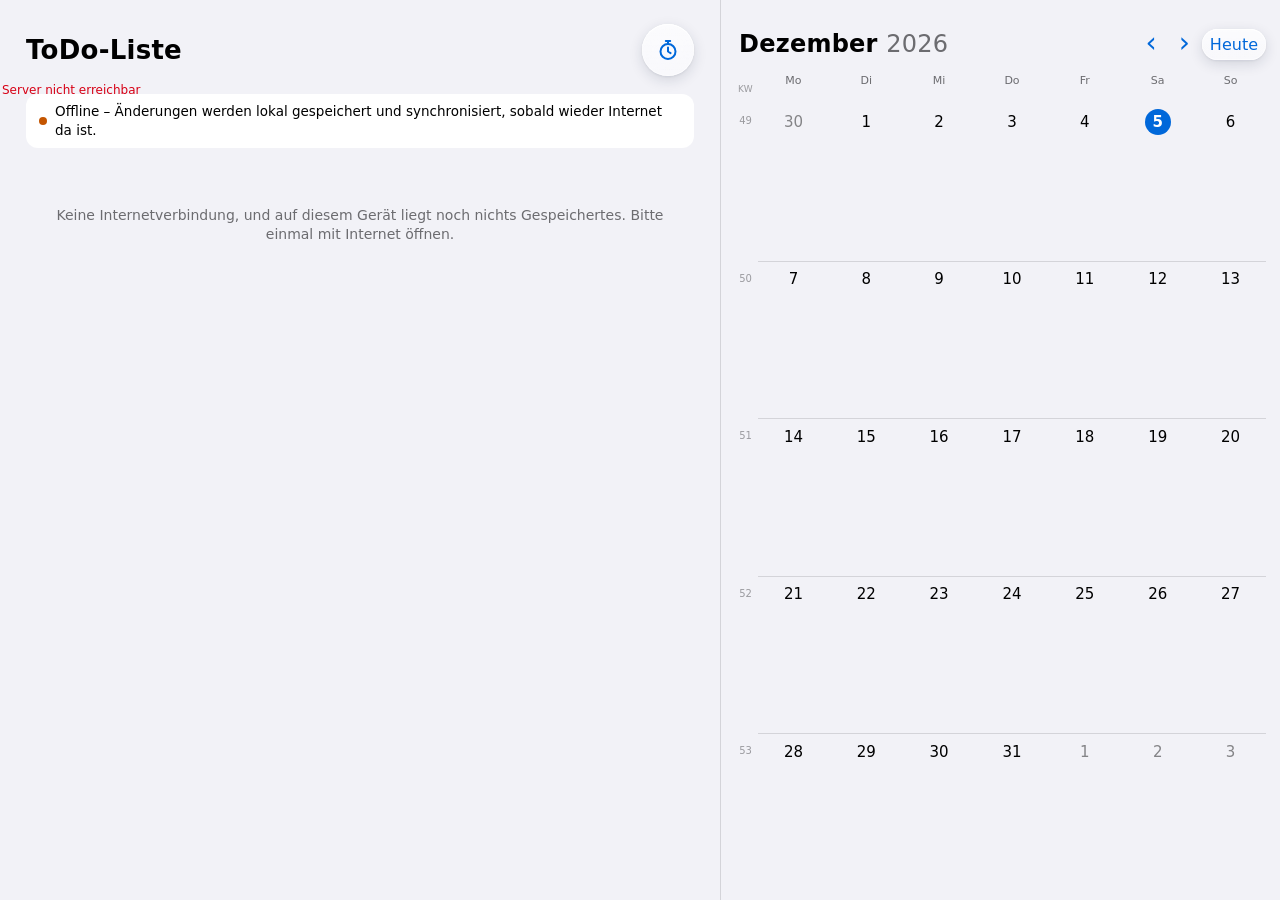
==== commit 1964788c: "Liquid Glass: schwebende Leiste und Glas-Fenster, Bereich mit Farbe direkt im Neu- und Bearbeiten-Fe" ====
--- a/index.html
+++ b/index.html
@@ -211,20 +211,24 @@
        Umschalten, und am Handy laege die Mitte halb unter der Tastatur. -->
   <div id="anlegenPopup" class="admin-popup anlegen-popup" hidden>
     <form id="anlegenForm" class="admin-popup-box anlegen-box" role="dialog" aria-label="Neu anlegen" novalidate>
-      <!-- Kopf: nur der Titel. Abbrechen und Anlegen stehen unten, dort
-           kommt der Daumen hin (Hendrik, 18.11.2026). -->
-      <div class="anlegen-kopf">
-        <span id="anlegenKopfTitel" class="anlegen-kopf-titel">Neu</span>
+      <!-- Kopf wie in allen Blaettern (.blatt-kopf, seit 19.11.2026 "Apple je
+           Geraet"): am Finger ✕ links und ✓ rechts, unten nichts; mit Maus nur
+           der Titel, Abbrechen | Anlegen unten rechts. Das ✓ ist der submit-
+           Knopf - auch der, den Enter ausloest (am PC ausgeblendet, Enter
+           speichert trotzdem). -->
+      <div class="blatt-kopf">
+        <div class="blatt-links">
+          <button type="button" class="kopf-rund kopf-abbrechen" id="anlegenKopfZu" aria-label="Abbrechen" title="Abbrechen"><svg viewBox="0 0 24 24" aria-hidden="true"><path d="M6.5 6.5l11 11M17.5 6.5l-11 11"/></svg></button>
+        </div>
+        <span id="anlegenKopfTitel" class="blatt-titel">Neu</span>
+        <div class="blatt-rechts">
+          <button type="submit" class="kopf-rund kopf-ok" aria-label="Anlegen" title="Anlegen"><svg viewBox="0 0 24 24" aria-hidden="true"><path d="M5 12.5l4.5 4.5L19 7.5"/></svg></button>
+        </div>
       </div>
       <div id="anlegenReiter" class="anlegen-reiter" role="tablist" aria-label="Was anlegen?">
         <button type="button" class="anlegen-reiter-knopf" role="tab" data-art="todo">ToDo</button>
         <button type="button" class="anlegen-reiter-knopf" role="tab" data-art="termin">Termin</button>
-        <!-- Nur bei "Neuer Bereich" sichtbar (seit 19.11.2026): dann steht
-             man dort und kommt per Tipp auf ToDo oder Termin zurueck. -->
-        <button type="button" class="anlegen-reiter-knopf" role="tab" data-art="bereich" hidden>Bereich</button>
-      </div>
-      <!-- Nur fuer "Neuer Bereich": dort gibt es keinen Umschalter. -->
-      <h2 id="anlegenUeberschrift" class="anlegen-ueberschrift" hidden>Neuer Bereich</h2>
+      </div>
       <div class="anlegen-gruppe anlegen-textgruppe">
         <input type="text" id="anlegenTitel" class="eingabe-feld anlegen-titel" autocomplete="off"
                enterkeyhint="done" aria-label="Titel">
@@ -233,16 +237,22 @@
       </div>
       <div class="anlegen-gruppe anlegen-felder">
 
-      <!-- ToDo -->
-      <label class="anlegen-zeile" data-fuer="todo">
-        <span class="anlegen-etikett">Bereich</span>
+      <!-- ToDo. Das kleine Plus rechts legt gleich hier einen neuen Bereich bzw.
+           ein neues Thema an und waehlt es aus (seit 23.11.2026; vorher der Link
+           "Neuer Bereich" ganz unten). Die Zeilen sind div statt label, damit ein
+           Tipp auf das Plus nicht das Auswahlfeld mitoeffnet. -->
+      <div class="anlegen-zeile" data-fuer="todo">
+        <label class="anlegen-etikett" for="anlegenBereich">Bereich</label>
         <select id="anlegenBereich" class="anlegen-wahl"></select>
-      </label>
-      <!-- Nur, wenn der gewaehlte Bereich Themen hat. -->
-      <label id="anlegenThemaZeile" class="anlegen-zeile" hidden>
-        <span class="anlegen-etikett">Thema</span>
+        <button type="button" id="anlegenBereichPlus" class="anlegen-plus" aria-label="Neuer Bereich" title="Neuer Bereich"><svg viewBox="0 0 24 24" aria-hidden="true"><path d="M12 5.5v13M5.5 12h13"/></svg></button>
+      </div>
+      <!-- Sobald ein echter Bereich gewaehlt ist (auch ohne vorhandene Themen -
+           sonst liesse sich das erste hier nie anlegen). -->
+      <div id="anlegenThemaZeile" class="anlegen-zeile" hidden>
+        <label class="anlegen-etikett" for="anlegenThema">Thema</label>
         <select id="anlegenThema" class="anlegen-wahl"></select>
-      </label>
+        <button type="button" id="anlegenThemaPlus" class="anlegen-plus" aria-label="Neues Thema" title="Neues Thema"><svg viewBox="0 0 24 24" aria-hidden="true"><path d="M12 5.5v13M5.5 12h13"/></svg></button>
+      </div>
       <div class="anlegen-zeile" data-fuer="todo">
         <label class="anlegen-etikett" for="anlegenBis">bis</label>
         <!-- Leer zeigt das Feld "kein Datum" statt tt.mm.jjjj (am iPhone ist ein
@@ -255,10 +265,14 @@
       </div>
 
       </div>
-      <div class="anlegen-fuss">
-        <button type="button" id="anlegenBereichLink" class="lock-link anlegen-link">Neuer Bereich</button>
-      </div>
-      <div class="anlegen-knoepfe knopfreihe">
+      <!-- Schnellwahl fuer "bis" (seit 23.11.2026, aus Idee B der Liquid-Glass-
+           Entwuerfe): ein Tipp statt Datumsfeld. Erneut tippen nimmt es zurueck. -->
+      <div id="anlegenSchnell" class="anlegen-schnell" data-fuer="todo" role="group" aria-label="bis">
+        <button type="button" data-schnell="0">Heute</button>
+        <button type="button" data-schnell="1">Morgen</button>
+        <button type="button" data-schnell="we">Am Wochenende</button>
+      </div>
+      <div class="anlegen-knoepfe knopfreihe blatt-fuss">
         <button type="button" id="anlegenAbbrechen" class="btn">Abbrechen</button>
         <button type="submit" id="anlegenOk" class="btn primary">Anlegen</button>
       </div>
@@ -274,8 +288,18 @@
        Logik in bearbeiten.js. -->
   <div id="bearbeitenPopup" class="admin-popup anlegen-popup bearbeiten-popup" hidden>
     <form id="bearbeitenForm" class="admin-popup-box anlegen-box" role="dialog" aria-label="ToDo bearbeiten" novalidate>
-      <div class="anlegen-kopf">
-        <span class="anlegen-kopf-titel">ToDo</span>
+      <!-- Loeschen ist seit 19.11.2026 der Papierkorb oben (Hendrik: die rote
+           Zeile "ToDo loeschen" war zu praesent, man traf sie leicht) - mit
+           Rueckfrage, danach trotzdem "Rueckgaengig". -->
+      <div class="blatt-kopf">
+        <div class="blatt-links">
+          <button type="button" class="kopf-rund kopf-abbrechen" id="bearbeitenKopfZu" aria-label="Abbrechen" title="Abbrechen"><svg viewBox="0 0 24 24" aria-hidden="true"><path d="M6.5 6.5l11 11M17.5 6.5l-11 11"/></svg></button>
+        </div>
+        <span class="blatt-titel">ToDo</span>
+        <div class="blatt-rechts">
+          <button type="button" id="bearbeitenLoeschen" class="kopf-korb" aria-label="ToDo löschen" title="ToDo löschen"><svg class="sym" viewBox="0 0 24 24" aria-hidden="true"><path d="M4.5 6.5h15M9.5 6.5V4.5h5v2M6.5 6.5l1 13a1.5 1.5 0 0 0 1.5 1.4h6a1.5 1.5 0 0 0 1.5-1.4l1-13M10 10.5v6.5M14 10.5v6.5"/></svg></button>
+          <button type="submit" class="kopf-rund kopf-ok" aria-label="Fertig" title="Fertig"><svg viewBox="0 0 24 24" aria-hidden="true"><path d="M5 12.5l4.5 4.5L19 7.5"/></svg></button>
+        </div>
       </div>
       <div class="anlegen-gruppe anlegen-textgruppe">
         <input type="text" id="bearbeitenTitel" class="eingabe-feld anlegen-titel" autocomplete="off"
@@ -283,14 +307,18 @@
         <textarea id="bearbeitenNotiz" class="anlegen-notiz" rows="2" placeholder="Notiz" aria-label="Notiz"></textarea>
       </div>
       <div class="anlegen-gruppe anlegen-felder">
-        <label class="anlegen-zeile">
-          <span class="anlegen-etikett">Bereich</span>
+        <!-- Mit ＋ wie im Neu-Fenster (seit 23.11.2026): neuer Bereich (Fenster
+             "Bereich" mit Farbe) bzw. neues Thema, gleich ausgewaehlt. -->
+        <div class="anlegen-zeile">
+          <label class="anlegen-etikett" for="bearbeitenBereich">Bereich</label>
           <select id="bearbeitenBereich" class="anlegen-wahl"></select>
-        </label>
-        <label id="bearbeitenThemaZeile" class="anlegen-zeile" hidden>
-          <span class="anlegen-etikett">Thema</span>
+          <button type="button" id="bearbeitenBereichPlus" class="anlegen-plus" aria-label="Neuer Bereich" title="Neuer Bereich"><svg viewBox="0 0 24 24" aria-hidden="true"><path d="M12 5.5v13M5.5 12h13"/></svg></button>
+        </div>
+        <div id="bearbeitenThemaZeile" class="anlegen-zeile" hidden>
+          <label class="anlegen-etikett" for="bearbeitenThema">Thema</label>
           <select id="bearbeitenThema" class="anlegen-wahl"></select>
-        </label>
+          <button type="button" id="bearbeitenThemaPlus" class="anlegen-plus" aria-label="Neues Thema" title="Neues Thema"><svg viewBox="0 0 24 24" aria-hidden="true"><path d="M12 5.5v13M5.5 12h13"/></svg></button>
+        </div>
         <div class="anlegen-zeile">
           <label class="anlegen-etikett" for="bearbeitenBis">bis</label>
           <span class="anlegen-datum">
@@ -315,7 +343,7 @@
                  enterkeyhint="enter" placeholder="Unterpunkt hinzufügen" aria-label="Unterpunkt hinzufügen">
         </label>
       </div>
-      <div class="anlegen-knoepfe knopfreihe">
+      <div class="anlegen-knoepfe knopfreihe blatt-fuss">
         <button type="button" id="bearbeitenAbbrechen" class="btn">Abbrechen</button>
         <button type="submit" id="bearbeitenOk" class="btn primary">Fertig</button>
       </div>
@@ -883,7 +911,7 @@
         <section id="ztStartBlock" class="zt-start" hidden>
           <h3 class="zt-abschnitt" id="ztStartLabel">Woran arbeitest du?</h3>
           <div id="ztDdStart" class="zt-dd"></div>
-          <button type="button" id="ztStarten" class="btn primary zt-starten">▶ Starten</button>
+          <button type="button" id="ztStarten" class="btn primary zt-starten"><svg viewBox="0 0 24 24" aria-hidden="true"><path d="M7 4.5v15c0 .8.9 1.3 1.6.9l12-7.5c.6-.4.6-1.4 0-1.8l-12-7.5C7.9 3.2 7 3.7 7 4.5z"/></svg>Starten</button>
         </section>
         <!-- Bei laufender Uhr nur noch das ToDo zum Zuordnen (seit 19.11.2026):
              Zeit und Stoppen stehen im Fokus-Bildschirm, aus dem man hierher
@@ -1053,8 +1081,8 @@
           <div class="ein-inhalt hilfe-text">
             <dl class="hilfe-zeilen hilfe-nummeriert">
               <div class="hilfe-zeile"><dt>Liste</dt><dd>„Erste Liste anlegen“ antippen</dd></div>
-              <div class="hilfe-zeile"><dt>ToDo</dt><dd><span class="ohne-fuss">＋ neben „Meine ToDos“ oder „＋ ToDo“ am Bereich</span><span class="mit-fuss">„＋ Neu“ unten</span>, Titel, Enter</dd></div>
-              <div class="hilfe-zeile"><dt>Bereich</dt><dd>„＋ Neu“, dann unten „Neuer Bereich“</dd></div>
+              <div class="hilfe-zeile"><dt>ToDo</dt><dd><span class="ohne-fuss">＋ oben</span><span class="mit-fuss">„＋ Neu“ unten</span> oder das ＋ rechts am Bereich/Thema, Titel, Enter</dd></div>
+              <div class="hilfe-zeile"><dt>Bereich</dt><dd>„＋ Neu“, bei „Bereich“ das kleine ＋ (Name und Farbe)</dd></div>
               <div class="hilfe-zeile"><dt>Abhaken</dt><dd>Kästchen antippen</dd></div>
               <div class="hilfe-zeile"><dt>Heute</dt><dd>Zeigt, was heute und bald fällig ist</dd></div>
               <div class="hilfe-zeile"><dt>Kalender</dt><dd><span class="ohne-fuss">Einstellungen › „Kalender anzeigen“, „Heute anzeigen“</span><span class="mit-fuss">Unten „ToDos“ oder „Kalender“</span></dd></div>
@@ -1083,7 +1111,7 @@
             <dl class="hilfe-zeilen">
               <div class="hilfe-zeile"><dt>Bearbeiten</dt><dd>Am Handy antippen, am Rechner 2× klicken</dd></div>
               <div class="hilfe-zeile"><dt>Verschieben</dt><dd>In einen Bereich ziehen, am Handy erst lange drücken</dd></div>
-              <div class="hilfe-zeile"><dt>Löschen</dt><dd>Nach links wischen bzw. Maus darüber, dann Papierkorb</dd></div>
+              <div class="hilfe-zeile"><dt>Löschen</dt><dd>Nach links wischen bzw. Maus darüber, dann Papierkorb – oder oben im Bearbeiten-Fenster</dd></div>
               <div class="hilfe-zeile"><dt>Zeit messen</dt><dd>Nach links wischen bzw. Maus darüber, dann Uhr</dd></div>
               <div class="hilfe-zeile"><dt>Abhaken</dt><dd>Kästchen antippen</dd></div>
             </dl>
@@ -1116,10 +1144,10 @@
           </summary>
           <div class="ein-inhalt hilfe-text">
             <dl class="hilfe-zeilen">
-              <div class="hilfe-zeile"><dt>Einfärben</dt><dd>Namen antippen, dann den Punkt <span class="hilfe-punkt" aria-hidden="true"></span> antippen und eine Farbe wählen</dd></div>
-              <div class="hilfe-zeile"><dt>Thema anlegen</dt><dd>Namen antippen, „+ Thema“</dd></div>
-              <div class="hilfe-zeile"><dt>Umbenennen</dt><dd>Namen 2× antippen</dd></div>
-              <div class="hilfe-zeile"><dt>Löschen</dt><dd>Namen 2× antippen, dann Papierkorb</dd></div>
+              <div class="hilfe-zeile"><dt>Anlegen</dt><dd>Im Neu- oder Bearbeiten-Fenster das kleine ＋ bei „Bereich“ bzw. „Thema“</dd></div>
+              <div class="hilfe-zeile"><dt>Name &amp; Farbe</dt><dd>Bereichsnamen antippen</dd></div>
+              <div class="hilfe-zeile"><dt>Bereich löschen</dt><dd>Bereichsnamen antippen, „Bereich löschen“</dd></div>
+              <div class="hilfe-zeile"><dt>Thema ändern</dt><dd>Thema-Namen 2× antippen (umbenennen, Papierkorb löst auf)</dd></div>
               <div class="hilfe-zeile"><dt>Reihenfolge</dt><dd>Am Namen ziehen</dd></div>
             </dl>
             <details class="hilfe-mehr">
@@ -1167,7 +1195,7 @@
           <div class="ein-inhalt hilfe-text">
             <p class="hilfe-zwischen">Die Farbe eines Bereichs</p>
             <dl class="hilfe-zeilen">
-              <div class="hilfe-zeile"><dt>Einstellen</dt><dd>Namen antippen, dann den Punkt <span class="hilfe-punkt" aria-hidden="true"></span> antippen und eine Farbe wählen</dd></div>
+              <div class="hilfe-zeile"><dt>Einstellen</dt><dd>Bereichsnamen antippen und eine Farbe wählen – oder gleich beim Anlegen</dd></div>
               <div class="hilfe-zeile"><dt>Bedeutung</dt><dd>Keine, sie ist frei gewählt</dd></div>
             </dl>
             <p class="hilfe-zwischen">Der Streifen links am ToDo</p>
@@ -1270,15 +1298,23 @@
        gleichem z-index ueber beide. -->
   <div id="ztDialog" class="admin-popup gw-dialog zt-dialog" hidden>
     <div class="admin-popup-box gw-dialog-box zt-dialog-box" role="dialog" aria-labelledby="ztDialogTitel">
-      <header class="ein-kopfzeile zt-dialog-kopf">
-        <h2 id="ztDialogTitel">Zeit nachtragen</h2>
-        <button type="button" id="ztDialogZu" class="ein-schliessen"
-                aria-label="Schließen" title="Schließen">✕</button>
-      </header>
-      <div class="gw-feld">
-        <span class="gw-label">ToDo</span>
-        <div id="ztDdDialog" class="zt-dd"></div>
-      </div>
+      <!-- Kopf wie alle Blaetter (seit 19.11.2026): am Finger ✕ | Titel |
+           Papierkorb ✓, mit Maus Titel und Papierkorb. "Eintrag loeschen" war
+           ein Link unter den Knoepfen. data-klickt: das ✓ loest "Speichern"
+           unten aus (app.js). -->
+      <div class="blatt-kopf">
+        <div class="blatt-links">
+          <button type="button" id="ztDialogZu" class="kopf-rund kopf-abbrechen" aria-label="Abbrechen" title="Abbrechen"><svg viewBox="0 0 24 24" aria-hidden="true"><path d="M6.5 6.5l11 11M17.5 6.5l-11 11"/></svg></button>
+        </div>
+        <h2 id="ztDialogTitel" class="blatt-titel">Zeit nachtragen</h2>
+        <div class="blatt-rechts">
+          <button type="button" id="ztDialogLoeschen" class="kopf-korb" aria-label="Eintrag löschen" title="Eintrag löschen" hidden><svg class="sym" viewBox="0 0 24 24" aria-hidden="true"><path d="M4.5 6.5h15M9.5 6.5V4.5h5v2M6.5 6.5l1 13a1.5 1.5 0 0 0 1.5 1.4h6a1.5 1.5 0 0 0 1.5-1.4l1-13M10 10.5v6.5M14 10.5v6.5"/></svg></button>
+          <button type="button" class="kopf-rund kopf-ok" data-klickt="ztDialogSpeichern" aria-label="Speichern" title="Speichern"><svg viewBox="0 0 24 24" aria-hidden="true"><path d="M5 12.5l4.5 4.5L19 7.5"/></svg></button>
+        </div>
+      </div>
+      <!-- Die Auswahl ist seit 19.11.2026 eine Zeile "ToDo  … ›", die eine
+           eigene Seite mit allen ToDos aufschiebt (zeiterfassung.js). -->
+      <div id="ztDdDialog" class="zt-dd"></div>
       <div class="gw-feld">
         <span class="gw-label">Tag</span>
         <div class="zt-tag-wahl">
@@ -1309,11 +1345,10 @@
       </div>
       <p id="ztDialogDauer" class="zt-dialog-dauer"></p>
       <p class="lock-msg" id="ztDialogMsg" aria-live="polite"></p>
-      <div class="gw-knoepfe knopfreihe">
+      <div class="gw-knoepfe knopfreihe blatt-fuss">
         <button type="button" class="btn" id="ztDialogAbbrechen">Abbrechen</button>
         <button type="button" class="btn primary" id="ztDialogSpeichern">Speichern</button>
       </div>
-      <button type="button" class="lock-link" id="ztDialogLoeschen" hidden>Eintrag löschen</button>
     </div>
   </div>
 
@@ -1349,7 +1384,15 @@
   <div id="gewDialog" class="admin-popup gw-dialog" hidden>
     <div class="admin-popup-box gw-dialog-box" role="dialog" aria-labelledby="gewDialogTitel">
       <div class="admin-popup-icon" id="gewDialogIcon">✨</div>
-      <h2 id="gewDialogTitel">Neue Gewohnheit</h2>
+      <div class="blatt-kopf">
+        <div class="blatt-links">
+          <button type="button" class="kopf-rund kopf-abbrechen" data-klickt="gewAbbrechen" aria-label="Abbrechen" title="Abbrechen"><svg viewBox="0 0 24 24" aria-hidden="true"><path d="M6.5 6.5l11 11M17.5 6.5l-11 11"/></svg></button>
+        </div>
+        <h2 id="gewDialogTitel" class="blatt-titel">Neue Gewohnheit</h2>
+        <div class="blatt-rechts">
+          <button type="button" class="kopf-rund kopf-ok" data-klickt="gewSpeichern" aria-label="Speichern" title="Speichern"><svg viewBox="0 0 24 24" aria-hidden="true"><path d="M5 12.5l4.5 4.5L19 7.5"/></svg></button>
+        </div>
+      </div>
       <div class="gw-feld">
         <label for="gewName">Name</label>
         <input type="text" id="gewName" class="eingabe-feld" maxlength="60" placeholder="z. B. Lesen" autocomplete="off">
@@ -1407,7 +1450,7 @@
         <input type="number" id="gewWochenziel" class="eingabe-feld" min="1" max="7" step="1" value="3" inputmode="numeric">
       </div>
       <p class="lock-msg" id="gewDialogMsg" aria-live="polite"></p>
-      <div class="gw-knoepfe knopfreihe">
+      <div class="gw-knoepfe knopfreihe blatt-fuss">
         <button type="button" class="btn" id="gewAbbrechen">Abbrechen</button>
         <button type="button" class="btn primary" id="gewSpeichern">Speichern</button>
       </div>
@@ -1418,7 +1461,19 @@
   <div id="gewTagDialog" class="admin-popup gw-dialog" hidden>
     <div class="admin-popup-box gw-dialog-box" role="dialog" aria-labelledby="gewTagTitel">
       <div class="admin-popup-icon">📅</div>
-      <h2 id="gewTagTitel">Tag nachtragen</h2>
+      <div class="blatt-kopf">
+        <div class="blatt-links">
+          <button type="button" class="kopf-rund kopf-abbrechen" data-klickt="gewTagAbbrechen" aria-label="Abbrechen" title="Abbrechen"><svg viewBox="0 0 24 24" aria-hidden="true"><path d="M6.5 6.5l11 11M17.5 6.5l-11 11"/></svg></button>
+        </div>
+        <h2 id="gewTagTitel" class="blatt-titel">Tag nachtragen</h2>
+        <div class="blatt-rechts">
+          <!-- Nur bei einer Obergrenze noetig: dort ist die Menge 0 ein erledigter
+               Tag, "wieder auf offen" laesst sich also nicht ueber die Zahl sagen.
+               Seit 19.11.2026 der Papierkorb oben statt eines Links unten. -->
+          <button type="button" id="gewTagLoeschen" class="kopf-korb" aria-label="Eintrag löschen" title="Eintrag löschen" hidden><svg class="sym" viewBox="0 0 24 24" aria-hidden="true"><path d="M4.5 6.5h15M9.5 6.5V4.5h5v2M6.5 6.5l1 13a1.5 1.5 0 0 0 1.5 1.4h6a1.5 1.5 0 0 0 1.5-1.4l1-13M10 10.5v6.5M14 10.5v6.5"/></svg></button>
+          <button type="button" class="kopf-rund kopf-ok" data-klickt="gewTagSpeichern" aria-label="Speichern" title="Speichern"><svg viewBox="0 0 24 24" aria-hidden="true"><path d="M5 12.5l4.5 4.5L19 7.5"/></svg></button>
+        </div>
+      </div>
       <p id="gewTagDatum" class="gw-mitte"></p>
       <div class="gw-feld">
         <label for="gewTagMenge" id="gewTagLabel">Menge</label>
@@ -1433,13 +1488,10 @@
         </div>
       </div>
       <p class="lock-msg" id="gewTagMsg" aria-live="polite"></p>
-      <div class="gw-knoepfe knopfreihe">
+      <div class="gw-knoepfe knopfreihe blatt-fuss">
         <button type="button" class="btn" id="gewTagAbbrechen">Abbrechen</button>
         <button type="button" class="btn primary" id="gewTagSpeichern">Speichern</button>
       </div>
-      <!-- Nur bei einer Obergrenze noetig: dort ist die Menge 0 ein erledigter
-           Tag, "wieder auf offen" laesst sich also nicht ueber die Zahl sagen. -->
-      <button type="button" class="lock-link" id="gewTagLoeschen" hidden>Eintrag löschen</button>
     </div>
   </div>
 
--- a/style.css
+++ b/style.css
@@ -3460,97 +3460,10 @@
 /* "Ohne ToDo" ist kein ToDo-Name - grau, damit es sich nicht wie einer liest. */
 .zt-eintrag-name.ohne { color: var(--muted); }
 
-/* ---------- Dropdown: ToDos nach Liste › Bereich ---------- */
-/* Eigenes statt <select>: das zeigt keine Farben. Der Bereich liegt auf seinem
-   Farbton (--zt-farbe, gesetzt in zeiterfassung.js, gemischt wie --col-ton an der
-   Spalte am Board, im dunklen Modus mit etwas mehr Farbe); bis 19.10.2026 war es
-   ein Streifen links. Der Streifen gehoert seitdem dem Termin, wie an der Karte:
-   rot = dringend, gelb = jeder andere Termin (data-termin="rot"/"gelb"). */
-.zt-dd, .zt-dd-knopf, .zt-dd-panel { --ton-anteil: 11%; }
-:root[data-theme="dark"] .zt-dd, :root[data-theme="dark"] .zt-dd-knopf, :root[data-theme="dark"] .zt-dd-panel { --ton-anteil: 15%; }
-.zt-dd { display: flex; flex-direction: column; gap: 6px; min-width: 0; }
-.zt-dd-knopf {
-  display: flex; align-items: center; gap: 10px;
-  width: 100%; min-height: 50px;
-  padding: 7px 12px;
-  border: 1px solid var(--line);
-  border-left: 5px solid var(--line);
-  border-radius: 10px;
-  background: color-mix(in srgb, var(--zt-farbe, var(--bg)) var(--ton-anteil), var(--bg));
-  color: var(--text);
-  font: inherit; text-align: left;
-  cursor: pointer;
-}
-.zt-dd-knopf[aria-expanded="true"] { border-color: var(--accent); }
-.zt-dd-knopf[data-termin="gelb"] { border-left-color: var(--yellow); }
-.zt-dd-knopf[data-termin="rot"]  { border-left-color: var(--red); }
-.zt-dd-text { flex: 1; min-width: 0; display: flex; flex-direction: column; gap: 1px; }
-.zt-dd-name { font-size: 15px; font-weight: 600; overflow-wrap: anywhere; }
-.zt-dd-name.ohne { color: var(--muted); font-weight: 500; }
-.zt-dd-ort { font-size: 12px; color: var(--muted); overflow: hidden; text-overflow: ellipsis; white-space: nowrap; }
-.zt-dd-pfeil { flex: none; font-size: 13px; color: var(--muted); }
-.zt-dd-panel {
-  display: flex; flex-direction: column; gap: 6px;
-  padding: 8px;
-  border: 1px solid var(--line);
-  border-radius: 10px;
-  background: var(--bg);
-}
-.zt-dd-panel[hidden] { display: none; }
-.zt-dd-liste {
-  display: flex; flex-direction: column; gap: 2px;
-  max-height: min(46vh, 380px);
-  overflow-y: auto;
-  overscroll-behavior: contain;
-}
-/* Der Listenname steht nur bei mehreren Listen da und bewusst leise. */
-.zt-dd-liste-kopf {
-  padding: 8px 4px 0;
-  font-size: 11px; font-weight: 500; color: var(--muted);
-}
-.zt-dd-gruppe {
-  display: flex; flex-direction: column;
-  padding: 2px 4px 4px;
-  border-radius: 8px;
-  background: color-mix(in srgb, var(--zt-farbe, var(--bg)) var(--ton-anteil), var(--bg));
-}
-.zt-dd-bereich { padding: 6px 8px 2px; font-size: 12.5px; font-weight: 700; color: var(--text); }
-.zt-dd-eintrag {
-  display: flex; align-items: baseline; gap: 8px;
-  width: 100%; min-height: 40px;
-  padding: 8px 8px 8px 14px;
-  border: 0;
-  border-left: 4px solid transparent;
-  border-radius: 6px;
-  background: none;
-  color: var(--text);
-  font: inherit; font-size: 14px; text-align: left;
-  cursor: pointer;
-}
-.zt-dd-eintrag.zt-dd-ohne { padding-left: 6px; color: var(--muted); }  /* + 4 px Rand = wie vorher */
-/* Ueber-Thema im Bereich: kleine graue Ueberschrift, die ToDos darunter eingerueckt. */
-.zt-dd-thema { padding: 6px 8px 0 18px; font-size: 11.5px; font-weight: 600; color: var(--muted); }
-.zt-dd-eintrag.im-thema { padding-left: 24px; }
-.zt-dd-eintrag[data-termin="gelb"] { border-left-color: var(--yellow); }
-.zt-dd-eintrag[data-termin="rot"]  { border-left-color: var(--red); }
-.zt-dd-eintrag[aria-selected="true"] { background: var(--accent-soft); color: var(--accent); font-weight: 600; }
-@media (hover: hover) {
-  .zt-dd-eintrag:hover { background: var(--row); }
-  .zt-dd-eintrag[aria-selected="true"]:hover { background: var(--accent-soft); }
-}
-.zt-dd-eintrag-text { flex: 1; min-width: 0; overflow-wrap: anywhere; }
-/* Termin-Chip: gelb = hat einen Termin, rot = dringend (isUrgent in app.js, also
-   ueberfaellig, heute oder morgen - wie der Streifen am Board). Rot wie der
-   Zaehler am Bereich (.col-count.urgent). */
-.zt-dd-termin {
-  flex: none;
-  padding: 1px 8px;
-  border-radius: 999px;
-  font-size: 11.5px; font-weight: 600; font-variant-numeric: tabular-nums;
-  color: var(--orange);
-  background: color-mix(in srgb, var(--yellow) 14%, transparent);
-}
-.zt-dd-termin.dringend { color: var(--red); background: var(--del-soft); }
+/* ---------- Auswahl eines ToDos ---------- */
+/* Seit 19.11.2026 eine Zeile mit eigener Seite (Block "Zeit: Auswahl als
+   eigene Seite" am Ende der Datei); das aufklappende Dropdown ist weg. */
+.zt-dd { display: flex; flex-direction: column; min-width: 0; }
 .admin-popup-box .zt-leer { margin: 4px 2px; font-size: 13px; }
 
 /* ---------- Heute gebucht: eine Zeile, aufklappbar ---------- */
@@ -5056,6 +4969,12 @@
      Titel. Ausser es gibt mehrere Listen: dann ist er der Umschalter. */
   .topbar h1:not(.titel-schaltbar) { display: none; }
   .topbar { margin-bottom: 0; min-height: 0; }
+  /* Ohne Listennamen ist die Kopfzeile damit 0 px hoch. "Gespeichert ✓" und
+     "Speichere …" bekaemen dort nur Platz, indem die ganze Seite bei jedem
+     Abhaken kurz um eine Zeile nach unten und wieder zurueck springt - am
+     Handy bleiben deshalb nur Fehler sichtbar (Hendrik, 23.11.2026). Mit
+     mehreren Listen steht der Name als Umschalter da, dann gilt das nicht. */
+  .topbar:has(> h1:not(.titel-schaltbar)) > #saveStatus:not(.err) { display: none; }
 }
 
 /* ===================== Heute ===================== */
@@ -5255,28 +5174,6 @@
   gap: 16px;
   background: var(--bg);
 }
-.anlegen-kopf {
-  display: grid;
-  grid-template-columns: 1fr auto 1fr;
-  align-items: center;
-  height: 52px;
-  margin: 0 -8px -4px;
-}
-.anlegen-kopf-titel { font-size: 17px; font-weight: 600; text-align: center; }
-.anlegen-kopf-knopf {
-  justify-self: start;
-  height: 44px;
-  padding: 0 8px;
-  border: 0;
-  background: none;
-  color: var(--accent);
-  font: inherit;
-  font-size: 17px;
-  cursor: pointer;
-}
-.anlegen-kopf-knopf.fett { justify-self: end; font-weight: 600; }
-.anlegen-kopf-knopf:disabled { opacity: .4; cursor: progress; }
-@media (hover: hover) { .anlegen-kopf-knopf:hover { opacity: .7; } }
 
 .anlegen-reiter { border: 0; border-radius: 9px; padding: 2px; background: var(--fuellung3); }
 .anlegen-reiter-knopf { padding: 6px 10px; border-radius: 7px; color: var(--text); font-weight: 500; }
@@ -5589,7 +5486,8 @@
 .kal-balken.serie:not(.kal-balken-luecke) { background: transparent; }
 
 /* ===================== Neu-Fenster: Knoepfe unten ===================== */
-.anlegen-kopf { display: block; height: auto; margin: 14px 0 -2px; text-align: center; }
+/* Kopf: seit 19.11.2026 der Blatt-Kopf (.blatt-kopf, Block am Ende der Datei). */
+.anlegen-box > .blatt-kopf { margin: 12px 0 -2px; }
 .anlegen-knoepfe {
   display: grid;
   grid-template-columns: 1fr 1.6fr;
@@ -6025,8 +5923,13 @@
 :root[data-theme="dark"] .column[data-farbe] .col-koerper .todo:not(.is-done):has(.edit-row) { background: rgba(118, 118, 128, .18); }
 
 /* "Gespeichert ✓" nimmt in der Kopfzeile keinen Platz: sonst schob es am PC
-   das Zahnrad aus der Leiste. Es steht klein unter dem Listennamen. */
-.topbar > .save-status { position: absolute; left: 2px; top: 100%; margin: 0; font-size: 12px; white-space: nowrap; }
+   das Zahnrad aus der Leiste. Es steht klein unter dem Listennamen.
+   NUR am PC (html.breit, ab 1000 px - dort, wo .kopf-knoepfe stehen). Bis
+   23.11.2026 galt die Regel ueberall: am iPhone ist die Kopfzeile 0 px hoch
+   (Listenname ausgeblendet, siehe max-width 560px), "top: 100%" legte den
+   Text damit mitten auf den Kopf der Heute-Kachel. Unter 1000 px gilt die
+   Regel "Kopfzeile: nur Listenname und Gespeichert" (max-width 999px). */
+html.breit .topbar > .save-status { position: absolute; left: 2px; top: 100%; margin: 0; font-size: 12px; white-space: nowrap; }
 body.verwaltung .topbar > .save-status { position: static; }
 
 /* ---------- Restliche Flaechen mit altem 1px-Rand (Runde 3, Durchsicht) ----------
@@ -6038,7 +5941,6 @@
 .fok-menge button, .fok-menge input,
 .gw-menge button, .gw-menge input,
 .kal-anlegen-feld,
-.zt-dd-knopf,
 .gw-pfeil,
 .gw-pillen button,
 .gw-wahl button,
@@ -6078,13 +5980,12 @@
 .gw-blaettern { border: 0; }
 
 /* Aufklapp-Menues */
-.zt-dd-panel, .kal-farbwahl {
+.kal-farbwahl {
   border: 0;
   border-radius: 12px;
   background: var(--row);
   box-shadow: var(--schatten-gross);
 }
-:root[data-theme="dark"] .zt-dd-panel,
 :root[data-theme="dark"] .kal-farbwahl { background: #2c2c2e; }
 
 /* Trennlinien in Formularen und Listen: haarfein */
@@ -6454,81 +6355,6 @@
 .zt-start .zt-dd { margin-bottom: 14px; }
 .admin-popup-box .btn.zt-starten { min-height: 50px; border-radius: 12px; font-size: 17px; }
 
-/* Auswahl-Knopf: eine weisse Zeile wie in einer Gruppe, Termin-Streifen links
-   wie an der Karte. */
-.zt-dd-knopf,
-.zt-dd-knopf[aria-expanded="true"] {
-  min-height: 52px;
-  padding: 8px 14px 8px 15px;
-  border: 0;
-  border-left: 3px solid transparent;
-  border-radius: 12px;
-  background: var(--row);
-}
-.zt-dd-knopf[data-termin="gelb"] { border-left-color: var(--yellow); }
-.zt-dd-knopf[data-termin="rot"] { border-left-color: var(--red); }
-.zt-dd-name { font-size: 16px; font-weight: 500; }
-.zt-dd-name.ohne { color: var(--text); font-weight: 400; }
-.zt-dd-ort { font-size: 13px; }
-.zt-dd-pfeil { font-size: 15px; }
-
-/* Die aufgeklappte Liste: im Fluss, ohne Kasten und Schatten - Gruppen auf
-   dem grauen Grund des Fensters. */
-.zt-dd-panel,
-:root[data-theme="dark"] .zt-dd-panel {
-  gap: 10px;
-  padding: 0;
-  border: 0;
-  border-radius: 0;
-  background: none;
-  box-shadow: none;
-}
-.admin-popup-box input.zt-dd-filter,
-.admin-popup-box input.zt-dd-filter:focus {
-  min-height: 38px;
-  padding: 0 12px;
-  border: 0;
-  border-radius: 10px;
-  background: var(--fuellung3);
-  box-shadow: none;
-  font-size: 16px;
-}
-.zt-dd-liste { gap: 12px; max-height: min(50vh, 420px); }
-.zt-dd-liste-kopf { padding: 4px 15px 0; font-size: 13px; font-weight: 400; }
-.zt-dd-gruppe {
-  padding: 0;
-  border-radius: 12px;
-  overflow: hidden;
-  background: var(--row);
-}
-.zt-dd-bereich {
-  padding: 9px 15px;
-  background: color-mix(in srgb, var(--zt-farbe, var(--row)) 14%, var(--row));
-  font-size: 15px;
-  font-weight: 700;
-}
-:root[data-theme="dark"] .zt-dd-bereich { background: color-mix(in srgb, var(--zt-farbe, var(--row)) 19%, var(--row)); }
-.zt-dd-thema { padding: 10px 15px 2px; font-size: 12px; font-weight: 500; text-transform: uppercase; letter-spacing: .03em; }
-.zt-dd-eintrag {
-  position: relative;
-  align-items: center;
-  min-height: 46px;
-  padding: 10px 14px 10px 15px;
-  border-left: 3px solid transparent;
-  border-radius: 0;
-  font-size: 16px;
-}
-.zt-dd-eintrag.im-thema { padding-left: 15px; }
-.zt-dd-eintrag + .zt-dd-eintrag::before {
-  content: ""; position: absolute; top: 0; left: 15px; right: 0; border-top: .5px solid var(--line);
-}
-/* "Ohne ToDo" als eigene kleine Gruppe ganz oben. */
-.zt-dd-eintrag.zt-dd-ohne { padding-left: 15px; border-radius: 12px; background: var(--row); color: var(--text); }
-.zt-dd-eintrag[aria-selected="true"] { background: var(--accent-soft); color: var(--accent); font-weight: 600; }
-@media (hover: hover) {
-  .zt-dd-eintrag:hover { background: var(--fuellung3); }
-  .zt-dd-eintrag.zt-dd-ohne:hover { background: var(--row); opacity: .8; }
-}
 
 /* Heute: eine Gruppe mit drei Zeilen. */
 .zt-heute { gap: 0; padding-top: 0; border-top: 0; }
@@ -6572,8 +6398,6 @@
 .zt-stopp { color: var(--red); }
 .zt-stopp-kreis { background: var(--fuellung3); box-shadow: none; }
 .zt-stopp-kreis::before { background: var(--red); }
-/* Die Gruppen in der blaetternden Liste nicht zusammendruecken. */
-.zt-dd-liste > * { flex: none; }
 
 /* Nebenbei (19.11.2026): als eigene Ansicht (unter 1000 px) nimmt der Kalender
    die ganze Breite. Zwischen 621 und 999 px (iPad hoch) stand er bisher 480 px
@@ -6588,7 +6412,11 @@
    rote Schrift auf Grau (nie die gefuellte Hauptaktion); jeder Knopf hat einen
    sichtbaren Druck-Zustand. Eine Reihe fuer ALLE Fenster: Neu, Bearbeiten,
    Termin, Monat waehlen, Gewohnheit, Tag, Zeit nachtragen, Rueckfragen und
-   Eingaben. Gleich breit, 44 px hoch (vorher 50 px und 1 : 1,6). */
+   Eingaben. Gleich breit, 44 px hoch (vorher 50 px und 1 : 1,6).
+   Seit 19.11.2026 (Hendrik: "nicht so schoen", mehr wie Apple): Kapseln statt
+   12-px-Ecken, Abbrechen grau mit normaler Schrift (wie iOS 26 / macOS),
+   die Aktion halbfett. Wo die Reihe steht, regelt der Block "Knoepfe nach
+   Apple je Geraet" am Ende der Datei. */
 .knopfreihe,
 .admin-popup-box .knopfreihe,
 .kal-popup-box .knopfreihe,
@@ -6614,12 +6442,12 @@
   margin: 0;
   padding: 0 12px;
   border: 0;
-  border-radius: 12px;
-  background: var(--fuellung3);
-  color: var(--accent);
+  border-radius: 22px;
+  background: var(--fuellung);
+  color: var(--text);
   font: inherit;
   font-size: 17px;
-  font-weight: 600;
+  font-weight: 400;
   line-height: 1;
   white-space: nowrap;
   overflow: hidden;
@@ -6630,10 +6458,10 @@
 }
 .knopfreihe > :is(.primary, .primaer),
 .admin-popup-box .knopfreihe > .btn.primary,
-.kal-popup-box .knopfreihe > :is(.primary, .primaer) { background: var(--accent); color: #fff; }
+.kal-popup-box .knopfreihe > :is(.primary, .primaer) { background: var(--accent); color: #fff; font-weight: 600; }
 .knopfreihe > :is(.gefahr),
 .admin-popup-box .knopfreihe > .btn.gefahr,
-.kal-popup-box .knopfreihe > .gefahr { background: var(--fuellung3); color: var(--red); }
+.kal-popup-box .knopfreihe > .gefahr { background: var(--fuellung); color: var(--red); font-weight: 600; }
 .knopfreihe > [hidden] { display: none !important; }
 .knopfreihe > :disabled { opacity: .45; cursor: progress; }
 .knopfreihe > :active:not(:disabled) { opacity: .55; }
@@ -6642,19 +6470,19 @@
 }
 /* Hover darf die Farben oben nicht ueberschreiben. */
 @media (hover: hover) {
-  .knopfreihe > :is(.btn, .kal-fuss-knopf):hover:not(.primary):not(.primaer):not(.gefahr) { background: var(--fuellung3); color: var(--accent); }
+  .knopfreihe > :is(.btn, .kal-fuss-knopf):hover:not(.primary):not(.primaer):not(.gefahr) { background: var(--fuellung); color: var(--text); }
   .knopfreihe > :is(.primary, .primaer):hover { background: var(--accent); color: #fff; }
-  .knopfreihe > .gefahr:hover { background: var(--fuellung3); color: var(--red); }
+  .knopfreihe > .gefahr:hover { background: var(--fuellung); color: var(--red); }
 }
 /* Mehrere Wahlen (Serientermin) untereinander, im selben Stil. */
-.kal-frage-knoepfe:not(.knopfreihe) .btn { min-height: 44px; border-radius: 12px; font-size: 17px; }
+.kal-frage-knoepfe:not(.knopfreihe) .btn { min-height: 44px; border-radius: 22px; font-size: 17px; }
 /* Monat waehlen: Kopf ohne ✕, Reihe ueber die volle Breite. */
 .kal-wahl-fuss.knopfreihe { justify-content: stretch; }
 /* "Starten" in der Zeiterfassung ist dieselbe Hauptaktion: dieselbe Hoehe. */
 .admin-popup-box .btn.zt-starten { min-height: 44px; height: 44px; }
-/* Nebenaktionen unter der Reihe (Archivieren, Eintrag loeschen) als Textknopf. */
+/* Nebenaktion unter der Reihe (Archivieren) als Textknopf. "Eintrag loeschen"
+   ist seit 19.11.2026 der Papierkorb im Kopf. */
 .admin-popup-box .knopfreihe + .lock-link { align-self: center; font-size: 15px; color: var(--accent); }
-#ztDialogLoeschen { color: var(--red) !important; }
 
 /* ===================== Bearbeiten: Handy Vollbild, PC breiter (seit 19.11.2026) ===================== */
 @media (min-width: 561px) {
@@ -6806,3 +6634,730 @@
   #anlegenPopup .anlegen-knoepfe { margin-top: auto; }
   #kalTerminPopup.wie-neu .kal-form { flex: 1; }
 }
+
+
+/* ===================== Knoepfe nach Apple je Geraet (seit 19.11.2026) =====================
+   Hendrik: die Knoepfe "nicht so schoen", mehr an Apple orientieren (HIG
+   Buttons), "ToDo loeschen" zu praesent. Seine Wahl nach dem Mockup
+   (ToDo-Entwurf-iOS/zeit-knoepfe-*.png), jeweils meine Empfehlung:
+   - Am FINGER (Handy, iPad - auch quer): runde ✕ und ✓ oben im Blatt-Kopf wie
+     in iOS 26, die Knopfreihe unten (.blatt-fuss) faellt weg. Das loest
+     nebenbei "mit offener Tastatur sehe ich die Knoepfe unten nicht".
+   - Mit MAUS (PC): Abbrechen | Aktion unten rechts als kompakte Kapseln wie am
+     Mac, oben nur Titel und Papierkorb.
+   Entschieden wird nach dem Zeiger, nicht nach der Breite - sonst waere das
+   iPad quer (ueber 1000 px) ein PC. Ersetzt die Regel "✕ und ✓ nur unter
+   561 px" und die rote Zeile "ToDo loeschen".
+   Rueckfragen (bestaetigen, textEingabe, frage) behalten ueberall zwei gleich
+   breite Knoepfe unten - so macht es Apple bei Alerts.
+   Kopf-Aufbau: app.js (blattKopf) bzw. von Hand im HTML. */
+.blatt-kopf {
+  display: flex;
+  align-items: center;
+  gap: 8px;
+  min-height: 40px;
+  flex: none;
+}
+.blatt-kopf[hidden] { display: none; }
+/* Beide Seiten gleich breit, damit der Titel in der Mitte steht. */
+.blatt-links,
+.blatt-rechts {
+  flex: 1 1 0;
+  min-width: max-content;
+  display: flex;
+  align-items: center;
+  gap: 8px;
+}
+.blatt-rechts { justify-content: flex-end; }
+.blatt-titel,
+.admin-popup-box h2.blatt-titel,
+.kal-popup-kopf .blatt-titel {
+  flex: 0 1 auto;
+  min-width: 0;
+  margin: 0;
+  font-size: 17px;
+  font-weight: 600;
+  letter-spacing: 0;
+  text-align: center;
+  overflow-wrap: anywhere;
+  color: var(--text);
+}
+.blatt-kopf.kal-popup-kopf { margin: 0; }
+/* Der gewaehlte Monat als Untertitel - neben dem Titel brach er am Handy um. */
+.kal-popup-kopf .blatt-titel .kal-wahl-stand { display: block; margin-top: 1px; font-size: 13px; font-weight: 400; }
+
+.kopf-rund,
+.kopf-korb,
+.kopf-text {
+  flex: none;
+  padding: 0;
+  border: 0;
+  font: inherit;
+  cursor: pointer;
+  -webkit-tap-highlight-color: transparent;
+}
+.kopf-rund,
+.kopf-text { display: none; }
+.kopf-rund:disabled,
+.kopf-text:disabled { opacity: .4; cursor: progress; }
+.kopf-rund:active:not(:disabled),
+.kopf-text:active:not(:disabled),
+.kopf-korb:active { opacity: .55; }
+/* Papierkorb: auf allen Geraeten oben rechts, rot, weg von "Fertig". */
+.kopf-korb {
+  display: grid;
+  place-items: center;
+  width: 36px;
+  height: 36px;
+  border-radius: 50%;
+  background: none;
+  color: var(--red);
+}
+.kopf-korb[hidden] { display: none; }
+.kopf-korb .sym { width: 21px; height: 21px; stroke-width: 1.9; }
+@media (hover: hover) {
+  .kopf-korb:hover { background: var(--del-soft); }
+}
+
+/* --- Am Finger: ✕ und ✓ oben, unten nichts --- */
+@media (hover: none), (pointer: coarse) {
+  .kopf-rund {
+    display: grid;
+    place-items: center;
+    width: 40px;
+    height: 40px;
+    border-radius: 50%;
+    background: var(--fuellung);
+    color: var(--text);
+  }
+  .kopf-rund.kopf-ok { background: var(--accent); color: #fff; }
+  .kopf-rund svg { width: 18px; height: 18px; fill: none; stroke: currentColor; stroke-width: 2.4; stroke-linecap: round; stroke-linejoin: round; }
+  .kopf-korb { width: 40px; height: 40px; background: var(--fuellung); }
+  .kopf-korb .sym { width: 19px; height: 19px; stroke-width: 2.1; }
+  .kopf-text {
+    display: inline-flex;
+    align-items: center;
+    height: 40px;
+    padding: 0 16px;
+    border-radius: 20px;
+    background: var(--fuellung);
+    color: var(--accent);
+    font-size: 17px;
+    font-weight: 600;
+  }
+  .blatt-fuss,
+  .admin-popup-box .blatt-fuss,
+  .kal-popup-box .blatt-fuss,
+  .kal-form-gruppiert .blatt-fuss { display: none !important; }
+}
+
+/* --- Mit Maus: Kapseln unten rechts wie am Mac --- */
+@media (hover: hover) and (pointer: fine) {
+  .blatt-kopf.nur-finger { display: none; }
+  body .knopfreihe.blatt-fuss {
+    display: flex;
+    justify-content: flex-end;
+    gap: 10px;
+    margin-top: 10px;
+  }
+  body .knopfreihe.blatt-fuss > :is(.btn, .kal-fuss-knopf) {
+    flex: none;
+    min-width: 112px;
+    height: 36px;
+    min-height: 36px;
+    padding: 0 18px;
+    border-radius: 18px;
+    font-size: 15px;
+  }
+}
+
+/* --- "Starten": die eine Hauptaktion im Zeit-Fenster, grosse Kapsel --- */
+.admin-popup-box .btn.zt-starten {
+  display: flex;
+  align-items: center;
+  justify-content: center;
+  gap: 8px;
+  height: 50px;
+  min-height: 50px;
+  border-radius: 25px;
+  font-size: 17px;
+  font-weight: 600;
+}
+.zt-starten svg { width: 15px; height: 15px; fill: currentColor; stroke: none; }
+/* Stoppen | Erledigt im Fokus-Bildschirm: dieselbe Kapsel. */
+.zf-knopf { border-radius: 27px; }
+.zf-stopp { background: var(--fuellung); }
+
+/* ===================== Zeit: Auswahl als eigene Seite (seit 19.11.2026) =====================
+   Hendriks Wahl nach Mockup: keine aufklappende Liste mit eigenem Balken mehr.
+   Im Fenster eine Zeile "ToDo  ● Name ›", ein Tipp schiebt eine Seite herein
+   (zeiterfassung.js, ztDropdown). Die Liste sieht aus wie die Einstellungen:
+   Bereich klein ueber der Gruppe mit Farbpunkt, Termin als farbiger Text,
+   Haken am gewaehlten. Waehrend die Seite offen ist, blendet das Fenster
+   alles andere aus und blaettert als Ganzes. */
+.zt-wahl-gruppe { flex: none; }
+/* Im Dialog "Zeit nachtragen" ist der Grund weiss: dort traegt die Zeile die
+   graue Flaeche der anderen Felder, und die offene Seite den grauen Grund des
+   Zeit-Fensters (sonst verschwaenden die weissen Gruppen darin). */
+.zt-dialog-box .zt-wahl-gruppe { background: var(--fuellung3); }
+.admin-popup-box.zt-dialog-box.zt-seite-offen { background: var(--bg); }
+.zt-wahl-zeile {
+  display: flex;
+  align-items: center;
+  gap: 10px;
+  width: 100%;
+  min-height: 44px;
+  padding: 10px 12px 10px 16px;
+  border: 0;
+  background: none;
+  color: var(--text);
+  font: inherit;
+  font-size: 17px;
+  text-align: left;
+  cursor: pointer;
+}
+.zt-wahl-etikett { flex: none; }
+.zt-wahl-wert {
+  flex: 1;
+  min-width: 0;
+  display: flex;
+  align-items: center;
+  justify-content: flex-end;
+  gap: 7px;
+  color: var(--muted);
+}
+.zt-wahl-name { overflow: hidden; text-overflow: ellipsis; white-space: nowrap; }
+.zt-wahl-pfeil,
+.zt-seite-haken,
+.zt-seite-zurueck svg,
+.zt-suche svg {
+  flex: none;
+  fill: none;
+  stroke: currentColor;
+  stroke-linecap: round;
+  stroke-linejoin: round;
+}
+.zt-wahl-pfeil { width: 15px; height: 15px; stroke-width: 2.6; color: var(--text3); }
+.zt-punkt {
+  flex: none;
+  width: 9px;
+  height: 9px;
+  border-radius: 50%;
+  background: var(--zt-farbe, transparent);
+}
+.zt-punkt.leer { background: none; box-shadow: inset 0 0 0 1.5px var(--text3); }
+
+.zt-seite-offen > :not(.zt-seite) { display: none !important; }
+/* Die Seite gleitet von rechts herein - ohne das hier zeigte das Fenster
+   dabei kurz einen waagerechten Balken. */
+.zt-seite-offen { overflow-x: hidden; }
+.zt-seite {
+  display: flex;
+  flex-direction: column;
+  background: inherit;
+  text-align: left;
+  animation: ztSeiteRein .24s cubic-bezier(.32, .72, 0, 1);
+}
+.zt-seite[hidden] { display: none; }
+@keyframes ztSeiteRein {
+  from { opacity: 0; transform: translateX(28px); }
+  to   { opacity: 1; transform: none; }
+}
+@media (prefers-reduced-motion: reduce) { .zt-seite { animation: none; } }
+/* Der Kopf bleibt beim Blaettern stehen. */
+.zt-seite-kopf {
+  position: sticky;
+  top: 0;
+  z-index: 1;
+  display: flex;
+  align-items: center;
+  gap: 8px;
+  min-height: 44px;
+  background: inherit;
+}
+.zt-seite-kopf > * { flex: 1 1 0; }
+.zt-seite-titel { flex: 0 1 auto; font-size: 17px; font-weight: 600; text-align: center; }
+.zt-seite-zurueck {
+  display: inline-flex;
+  align-items: center;
+  justify-content: flex-start;
+  gap: 1px;
+  height: 44px;
+  margin-left: -6px;
+  padding: 0;
+  border: 0;
+  background: none;
+  color: var(--accent);
+  font: inherit;
+  font-size: 17px;
+  cursor: pointer;
+}
+.zt-seite-zurueck svg { width: 22px; height: 22px; stroke-width: 2.4; }
+@media (hover: hover) { .zt-seite-zurueck:hover { opacity: .7; } }
+.zt-suche {
+  display: flex;
+  align-items: center;
+  gap: 6px;
+  height: 36px;
+  margin: 2px 0 14px;
+  padding: 0 10px;
+  border-radius: 10px;
+  background: var(--fuellung);
+  color: var(--muted);
+  cursor: text;
+}
+.zt-suche svg { width: 17px; height: 17px; stroke-width: 2.4; }
+.zt-suche input,
+.admin-popup-box .zt-suche input {
+  flex: 1;
+  min-width: 0;
+  height: 100%;
+  margin: 0;
+  padding: 0;
+  border: 0;
+  border-radius: 0;
+  background: none;
+  box-shadow: none;
+  outline: none;
+  color: var(--text);
+  font: inherit;
+  font-size: 17px;
+}
+.zt-suche:focus-within { box-shadow: 0 0 0 2px var(--accent-soft); }
+.zt-seite-liste { display: flex; flex-direction: column; }
+.zt-seite-liste > * { flex: none; }
+.zt-seite-listenname { margin: 24px 4px 2px; font-size: 20px; font-weight: 700; }
+.zt-seite-abschnitt {
+  display: flex;
+  align-items: center;
+  gap: 7px;
+  margin: 18px 16px 6px;
+  font-size: 13px;
+  font-weight: 600;
+  color: var(--muted);
+}
+.zt-seite-zeile {
+  position: relative;
+  display: flex;
+  align-items: center;
+  gap: 10px;
+  width: 100%;
+  min-height: 44px;
+  padding: 10px 16px;
+  border: 0;
+  background: none;
+  color: var(--text);
+  font: inherit;
+  font-size: 17px;
+  text-align: left;
+  cursor: pointer;
+}
+.zt-seite-zeile.im-thema { padding-left: 28px; }
+.zt-seite-thema { position: relative; padding: 9px 16px 3px; font-size: 13px; font-weight: 600; color: var(--muted); }
+/* Haarlinie zwischen den Zeilen, eingerueckt bis zum Text. */
+.zt-seite-gruppe > * + *::before {
+  content: "";
+  position: absolute;
+  top: 0;
+  left: 16px;
+  right: 0;
+  border-top: .5px solid var(--line);
+}
+.zt-seite-name { flex: 1; min-width: 0; overflow-wrap: anywhere; }
+.zt-seite-zeile[aria-selected="true"] .zt-seite-name { font-weight: 600; }
+.zt-seite-datum { flex: none; font-size: 15px; font-weight: 600; color: var(--bis-farbe); }
+.zt-seite-datum.dringend { color: var(--red); }
+.zt-seite-haken { width: 20px; height: 20px; stroke-width: 2.6; color: var(--accent); }
+.zt-seite-zeile:active,
+.zt-wahl-zeile:active { background: var(--hover); }
+@media (hover: hover) {
+  .zt-seite-zeile:hover,
+  .zt-wahl-zeile:hover { background: var(--hover); }
+}
+
+
+/* ===================== Neu-Fenster: ToDo und Termin deckungsgleich, Plus (seit 23.11.2026) =====================
+   Hendrik: "Der Wechsel zwischen ToDo und Termin ist etwas komisch". Beide sind
+   zwei verschiedene Fenster (#anlegenPopup und #kalTerminPopup.wie-neu), die
+   sich als eins ausgeben - und im Termin sassen Kopf und Umschalter 12 px
+   hoeher (das Neu-Fenster rueckt seinen Kopf per .anlegen-box > .blatt-kopf
+   ein, der Termin steckt eine Ebene tiefer und bekam das nicht), und die
+   Knopfreihe klebte nur 10 px unter der letzten Gruppe statt 26. Jetzt stehen
+   Kopf, Umschalter und Titelfeld auf den Pixel an derselben Stelle; nur die
+   Hoehe richtet sich nach dem Inhalt (der Termin hat mehr Zeilen). */
+#kalTerminPopup.wie-neu .kal-form-inhalt > .blatt-kopf { margin: 12px 0 -2px; }
+#kalTerminPopup.wie-neu .kal-form-fuss { margin-top: 26px; }
+
+/* Das kleine Plus in den Zeilen Bereich und Thema: runde Flaeche in der Farbe
+   der anderen Kopf-Knoepfe, die Tippflaeche reicht ueber den Rand hinaus
+   (44 px, Apple HIG), ohne die Zeile hoeher zu machen. */
+.anlegen-plus {
+  position: relative;
+  flex: none;
+  display: grid;
+  place-items: center;
+  width: 30px;
+  height: 30px;
+  padding: 0;
+  border: 0;
+  border-radius: 50%;
+  background: var(--fuellung);
+  color: var(--accent);
+  cursor: pointer;
+  -webkit-tap-highlight-color: transparent;
+}
+.anlegen-plus::after { content: ""; position: absolute; inset: -7px; }
+.anlegen-plus svg { width: 16px; height: 16px; fill: none; stroke: currentColor; stroke-width: 2.6; stroke-linecap: round; }
+.anlegen-plus[hidden] { display: none; }
+.anlegen-plus:active { opacity: .55; }
+@media (hover: hover) { .anlegen-plus:hover { background: var(--fuellung3); } }
+
+/* ===================== Liquid Glass (seit 23.11.2026, "Idee A") =====================
+   Hendriks Wahl aus den Entwuerfen (Documents/Claude-Code/ToDo-Entwurf-Liquid-Glass):
+   gleicher Aufbau, aber das Material nach Apples Liquid-Glass-Regeln:
+   1. Zwei Ebenen: Glas nur fuer Bedienung und Navigation (Leiste, Kopf-Knoepfe,
+      Fenster/Blaetter, Knoepfe, Umschalter). Inhalt (Bereiche, ToDos, Raster,
+      Gruppen IN den Fenstern) bleibt feste Flaeche - nie Glas auf Glas.
+   2. Konzentrische Rundungen (aussen minus Abstand = innen).
+   3. Farbe sparsam: Blau toent nur die Hauptaktion und das gewaehlte Feld.
+   4. Die Leiste unten schwebt als Kapsel, Inhalt scrollt darunter durch; beim
+      Runterscrollen wird sie schmaler (html.leiste-klein, navigation.js).
+   Im Browser ist das eine Nachbildung (backdrop-filter), nicht Apples Material.
+   Mit "Transparenz reduzieren" (iOS/macOS) faellt alles auf feste Flaechen. */
+:root {
+  --glas-fuell: linear-gradient(180deg, rgba(255,255,255,.74) 0%, rgba(255,255,255,.50) 100%);
+  --glas-unscharf: blur(26px) saturate(190%);
+  --glas-glanz: inset 0 1px 0 rgba(255,255,255,.95), inset 0 -1px 0 rgba(255,255,255,.30), inset 0 0 0 .5px rgba(255,255,255,.65);
+  --glas-schatten: 0 12px 32px rgba(24,32,64,.16), 0 2px 8px rgba(24,32,64,.08);
+  --glas-schatten-klein: 0 4px 14px rgba(24,32,64,.14), 0 1px 3px rgba(24,32,64,.08);
+  --glas-linse: linear-gradient(180deg, rgba(255,255,255,.98), rgba(255,255,255,.82));
+  --glas-linse-schatten: 0 3px 10px rgba(24,32,64,.16), inset 0 1px 0 #fff;
+  --glas-spur: rgba(120,120,128,.16);
+  --blatt-fuell: rgba(244,244,249,.80);
+  --blatt-fuell-dicht: rgba(244,244,249,.975);
+  --blatt-glanz: inset 0 1px 0 rgba(255,255,255,.9), inset 0 0 0 .5px rgba(255,255,255,.6);
+  --blatt-schatten: 0 24px 70px rgba(20,28,60,.32), 0 4px 14px rgba(20,28,60,.12);
+  --glas-abdunkeln: rgba(28,34,60,.26);
+  --glas-alert: rgba(250,250,253,.86);
+  --glas-gruppe: rgba(255,255,255,.88);
+  --glas-leiste-text: #55565c;
+  --glas-kopf-klein: linear-gradient(180deg, rgba(242,242,247,.86), rgba(242,242,247,.55));
+  --rund-inhalt: 22px;
+  --rund-gruppe: 20px;
+}
+:root[data-theme="dark"] {
+  --glas-fuell: linear-gradient(180deg, rgba(64,64,68,.72) 0%, rgba(38,38,42,.58) 100%);
+  --glas-glanz: inset 0 1px 0 rgba(255,255,255,.18), inset 0 -1px 0 rgba(255,255,255,.04), inset 0 0 0 .5px rgba(255,255,255,.12);
+  --glas-schatten: 0 12px 32px rgba(0,0,0,.55), 0 2px 8px rgba(0,0,0,.35);
+  --glas-schatten-klein: 0 4px 14px rgba(0,0,0,.45);
+  --glas-linse: linear-gradient(180deg, rgba(118,118,124,.95), rgba(92,92,98,.9));
+  --glas-linse-schatten: 0 3px 10px rgba(0,0,0,.4), inset 0 1px 0 rgba(255,255,255,.18);
+  --glas-spur: rgba(118,118,128,.26);
+  --blatt-fuell: rgba(28,28,30,.82);
+  --blatt-fuell-dicht: rgba(8,8,10,.96);
+  --blatt-glanz: inset 0 1px 0 rgba(255,255,255,.14), inset 0 0 0 .5px rgba(255,255,255,.1);
+  --blatt-schatten: 0 24px 70px rgba(0,0,0,.6);
+  --glas-abdunkeln: rgba(0,0,0,.55);
+  --glas-alert: rgba(44,44,46,.88);
+  --glas-gruppe: var(--row);
+  --glas-leiste-text: var(--tab-aus);
+  --glas-kopf-klein: linear-gradient(180deg, rgba(0,0,0,.82), rgba(0,0,0,.5));
+}
+
+/* ---------- Glas-Bausteine ---------- */
+.fusszeile.unten:not([hidden]),
+html.breit .kopf-knoepfe,
+.kopf-rund:not(.kopf-ok),
+.kopf-korb,
+.kopf-text:not(.kopf-ok),
+.ein-zurueck,
+.topbar h1.titel-schaltbar {
+  background: var(--glas-fuell);
+  -webkit-backdrop-filter: var(--glas-unscharf);
+  backdrop-filter: var(--glas-unscharf);
+  box-shadow: var(--glas-glanz), var(--glas-schatten-klein);
+}
+
+/* ---------- Fenster und Blaetter: Glas mit grosser Rundung ---------- */
+.admin-popup { background: var(--glas-abdunkeln); }
+.admin-popup-box,
+.kal-popup-box {
+  border: 0 !important;
+  border-radius: 30px !important;
+  background: var(--blatt-fuell) !important;
+  -webkit-backdrop-filter: blur(44px) saturate(200%);
+  backdrop-filter: blur(44px) saturate(200%);
+  box-shadow: var(--blatt-glanz), var(--blatt-schatten) !important;
+}
+/* Grosse und Formular-Blaetter dichter - bei voller Hoehe wird Glas
+   undurchsichtiger, der Text darin muss lesbar bleiben. */
+.admin-popup-box.einstellungen,
+.admin-popup-box.gw-box,
+.admin-popup-box.timer-box,
+.admin-popup-box.anlegen-box,
+.kal-popup-box { background: var(--blatt-fuell-dicht) !important; }
+/* Rueckfragen, Eingaben, Fenster "Bereich": wie ein Alert - rund, kompakt. */
+.eingabe-popup .admin-popup-box { border-radius: 34px !important; background: var(--glas-alert) !important; }
+
+/* Inhaltsebene in den Blaettern: feste Gruppen, konzentrisch zur Blatt-Rundung */
+.anlegen-gruppe,
+.ein-gruppe,
+.kal-form-gruppe,
+.kal-form-textgruppe {
+  background: var(--glas-gruppe) !important;
+  border-radius: var(--rund-gruppe) !important;
+}
+
+/* ---------- Knoepfe: Kapseln, Hauptaktion als getoentes Glas ---------- */
+.btn {
+  border-radius: 999px !important;
+  background: var(--glas-fuell) !important;
+  -webkit-backdrop-filter: var(--glas-unscharf);
+  backdrop-filter: var(--glas-unscharf);
+  box-shadow: var(--glas-glanz), var(--glas-schatten-klein);
+  color: var(--accent);
+}
+.btn.primary,
+.kopf-rund.kopf-ok,
+.kopf-text.kopf-ok {
+  background: linear-gradient(180deg, color-mix(in srgb, var(--accent) 84%, #fff) 0%, var(--accent) 100%) !important;
+  color: #fff !important;
+  box-shadow: inset 0 1px 0 rgba(255,255,255,.55), inset 0 -1px 0 rgba(0,0,0,.12), 0 6px 16px color-mix(in srgb, var(--accent) 38%, transparent);
+}
+.btn.gefahr { color: var(--red); }
+@media (hover: none), (pointer: coarse) {
+  .kopf-rund, .kopf-korb { width: 44px !important; height: 44px !important; }
+  .kopf-korb { color: var(--red); }
+}
+
+/* ---------- Umschalter (ToDo | Termin, Reiter, Zeitraeume): Spur und Linse ---------- */
+.anlegen-reiter,
+.gw-pillen,
+.ein-reiter {
+  border-radius: 999px !important;
+  padding: 3px !important;
+  background: var(--glas-spur) !important;
+  border: 0 !important;
+}
+.anlegen-reiter-knopf,
+.gw-pillen button,
+.ein-reiter-seg { border-radius: 999px !important; }
+.anlegen-reiter-knopf[aria-selected="true"],
+.gw-pillen button[aria-selected="true"],
+.ein-reiter-seg[aria-selected="true"] {
+  background: var(--glas-linse) !important;
+  box-shadow: var(--glas-linse-schatten) !important;
+  color: var(--text) !important;
+}
+
+/* ---------- Eingabefelder ---------- */
+.eingabe-feld, input[type="text"], input[type="date"], select { border-radius: 14px; }
+
+/* ---------- Inhaltsebene: etwas runder ---------- */
+.col-koerper,
+.column.ohne-bereich .col-koerper { border-radius: var(--rund-inhalt) !important; }
+.tag-oben, #kalTagesliste .tag-gruppe, .kal-tagkarte { border-radius: var(--rund-inhalt); }
+
+/* ---------- PC: Kopf-Knoepfe als schwebende Glas-Gruppe ---------- */
+html.breit .kopf-knoepfe { padding: 4px !important; gap: 2px !important; border-radius: 999px; }
+html.breit .kopf-knopf { width: 38px; height: 38px; border-radius: 50%; }
+@media (hover: hover) { html.breit .kopf-knopf:hover { background: var(--glas-spur); } }
+html.breit.kopf-klein .topbar {
+  background: var(--glas-kopf-klein) !important;
+  -webkit-backdrop-filter: var(--glas-unscharf);
+  backdrop-filter: var(--glas-unscharf);
+}
+
+/* ---------- Handy / iPad hoch: schwebende Leiste ---------- */
+@media (max-width: 999px) {
+  .fusszeile.unten:not([hidden]) {
+    left: 14px !important;
+    right: 14px !important;
+    bottom: calc(10px + env(safe-area-inset-bottom)) !important;
+    height: 66px !important;
+    padding: 5px !important;
+    border: 0 !important;
+    border-radius: 33px;
+    box-shadow: var(--glas-glanz), var(--glas-schatten);
+    transition: height .22s ease;
+  }
+  .fuss-knopf { border-radius: 28px; padding: 5px 0 3px !important; color: var(--glas-leiste-text); }
+  .fuss-ansicht[aria-pressed="true"],
+  body:has(#einstellungenPopup:not([hidden]), #gewFenster:not([hidden]), #hilfeFenster:not([hidden])) .fuss-knopf.ein-knopf,
+  body:has(#timerPopup:not([hidden]), #zeitFenster:not([hidden])) .fuss-knopf.timer-knopf {
+    background: var(--glas-linse);
+    box-shadow: var(--glas-linse-schatten);
+  }
+  body:has(#einstellungenPopup:not([hidden]), #gewFenster:not([hidden]), #hilfeFenster:not([hidden]), #timerPopup:not([hidden]), #zeitFenster:not([hidden])) .fuss-ansicht[aria-pressed="true"] { background: none; box-shadow: none; }
+  /* Beim Runterscrollen schmaler: nur noch die Symbole (wie iOS 26). */
+  html.leiste-klein .fusszeile.unten:not([hidden]) { height: 50px !important; }
+  html.leiste-klein .fuss-text { display: none; }
+  .app { padding-bottom: calc(var(--fuss-hoehe) + 52px + env(safe-area-inset-bottom)) !important; }
+  .snackbar { bottom: calc(var(--fuss-hoehe) + 28px + env(safe-area-inset-bottom)) !important; }
+  .kalender { bottom: 0 !important; }
+  .kal-raster { padding-bottom: 92px; }
+  /* Die Ansichts-Fenster reichen bis unten, die Leiste schwebt darueber (z-index
+     unter ihr, ueber dem Kalender) - der Inhalt scrollt unter dem Glas durch. */
+  #einstellungenPopup, #gewFenster, #hilfeFenster, #timerPopup, #zeitFenster { bottom: 0 !important; z-index: 57 !important; }
+  .ein-blaettern, .gw-blaettern { padding-bottom: 104px !important; }
+}
+@media (prefers-reduced-motion: reduce) { .fusszeile.unten { transition: none !important; } }
+
+/* ---------- Handy: Blaetter fast vollhoch, oben ein Streifen Hintergrund ---------- */
+@media (max-width: 560px) {
+  #anlegenPopup .admin-popup-box.anlegen-box,
+  #kalTerminPopup.wie-neu .kal-popup-box,
+  #bearbeitenPopup .admin-popup-box.anlegen-box {
+    height: calc(100% - 12px) !important;
+    margin-top: 12px;
+    border-radius: 40px 40px 0 0 !important;
+  }
+  /* Einstellungen & Co. sind am Handy "Ansichten" (Hendriks Wahl) - kein Blatt,
+     sondern eine Seite; Glas gibt es dort in der Leiste und den Knoepfen. */
+  #einstellungenPopup .admin-popup-box.einstellungen,
+  #gewFenster .admin-popup-box.gw-box,
+  #zeitFenster .admin-popup-box.gw-box,
+  #hilfeFenster .admin-popup-box.gw-box,
+  #timerPopup .admin-popup-box.timer-box,
+  #kalTerminPopup:not(.wie-neu) .kal-popup-box {
+    border-radius: 0 !important;
+    background: var(--bg) !important;
+    -webkit-backdrop-filter: none; backdrop-filter: none;
+    box-shadow: none !important;
+  }
+  #einstellungenPopup, #gewFenster, #hilfeFenster, #zeitFenster { background: var(--bg); }
+
+  /* Heute (aus Idee B): Listen-Umschalter als Glas-Kapsel, ToDos und Termine
+     als zwei Gruppen mit Ueberschrift statt EIN Block (Hendriks Wahl 23.11.2026;
+     die Reihenfolge ToDos vor Terminen bleibt - "was muss ich heute tun" zuerst). */
+  .topbar h1.titel-schaltbar {
+    display: inline-flex;
+    align-items: center;
+    gap: 6px;
+    width: auto;
+    flex: none;
+    max-width: max-content;
+    margin: 4px 0 10px;
+    padding: 10px 16px;
+    border-radius: 999px;
+    font-size: 17px;
+    font-weight: 600;
+  }
+  #tagOben .kal-gruppe { display: flex; }
+  #tagOben .kal-gruppe:has(+ .tag-gruppe:not(:has(> :not(.kal-leer-todos)))) { display: none; }
+  #tagOben > .tag-gruppe,
+  #tagOben > .tag-gruppe ~ .tag-gruppe,
+  #tagOben > .tag-gruppe:not(.tag-gruppe ~ .tag-gruppe),
+  #tagOben > .tag-gruppe:not(:has(~ .tag-gruppe)):not(:has(~ .fok-oben:not([hidden]))) {
+    border-radius: var(--rund-gruppe);
+    border-top: 0;
+  }
+  #tagOben > .tag-gruppe ~ .fok-oben { margin-top: 14px; border-top: 0; border-radius: var(--rund-gruppe); }
+  .fok-oben { border-radius: var(--rund-gruppe); }
+}
+
+/* ---------- Zurueck-Knopf statt "Fertig" (Gewohnheiten, Zeit-Statistik, Hilfe) ---------- */
+.gw-kopfzeile { flex-wrap: wrap; justify-content: flex-start !important; row-gap: 12px; }
+.gw-kopfzeile .ein-schliessen { display: none !important; }
+.ein-zurueck {
+  display: inline-flex;
+  align-items: center;
+  gap: 2px;
+  height: 40px;
+  padding: 0 16px 0 9px;
+  border: 0;
+  border-radius: 999px;
+  color: var(--accent);
+  font: inherit;
+  font-size: 16px;
+  font-weight: 600;
+  cursor: pointer;
+}
+.ein-zurueck svg { width: 20px; height: 20px; fill: none; stroke: currentColor; stroke-width: 2.4; stroke-linecap: round; stroke-linejoin: round; }
+.ein-zurueck[hidden] { display: none; }
+.gw-box .gw-kopfzeile h2.gw-titel,
+.gw-kopfzeile:has(.ein-zurueck:not([hidden])) .gw-titel {
+  flex: 1 0 100%;
+  order: 2;
+  margin: 0;
+  font-size: 30px;
+  font-weight: 800;
+  letter-spacing: .005em;
+  text-align: left;
+}
+
+/* ---------- Bereichs- und Thema-Kopf: rundes ＋ rechts oben (alle Geraete) ---------- */
+.kopf-plus {
+  position: relative;
+  display: grid !important;
+  place-items: center;
+  flex: none;
+  width: 30px !important;
+  height: 30px;
+  padding: 0 !important;
+  border: 0 !important;
+  border-radius: 50% !important;
+  background: color-mix(in srgb, var(--row) 55%, transparent) !important;
+  color: var(--accent) !important;
+  cursor: pointer;
+}
+.kopf-plus::after { content: ""; position: absolute; inset: -7px; }
+.kopf-plus svg { width: 16px; height: 16px; fill: none; stroke: currentColor; stroke-width: 2.6; stroke-linecap: round; }
+.thema-head .thema-add.kopf-plus { width: 26px !important; height: 26px; margin-left: auto; }
+.thema-head .thema-add.kopf-plus svg { width: 14px; height: 14px; }
+.kopf-plus:active { opacity: .55; }
+@media (hover: hover) { .kopf-plus:hover { background: var(--row) !important; } }
+
+/* ---------- Fenster "Bereich": Name, Farbe, Loeschen ---------- */
+.bereich-fenster .admin-popup-box { width: min(360px, 100%); gap: 14px; text-align: left; }
+.bereich-fenster h2 { margin: 0; font-size: 18px; text-align: center; }
+.bereich-farben { display: grid; grid-template-columns: repeat(7, 1fr); gap: 10px; justify-items: center; }
+.bereich-farben .farbe-swatch { width: 32px; height: 32px; border-width: 3px; }
+.bereich-farben .farbe-swatch.aktiv { border-color: var(--text); box-shadow: inset 0 0 0 2px var(--row); }
+.bereich-loeschen { align-self: center; border: 0; background: none; color: var(--red); font: inherit; font-size: 15px; padding: 4px 8px; cursor: pointer; }
+
+/* ---------- Schnellwahl "bis" im Neu-Fenster ---------- */
+.anlegen-schnell { display: flex; flex-wrap: wrap; gap: 8px; }
+.anlegen-schnell[hidden] { display: none; }
+.anlegen-schnell button {
+  height: 34px;
+  padding: 0 14px;
+  border: 0;
+  border-radius: 999px;
+  background: var(--glas-gruppe);
+  color: var(--text);
+  font: inherit;
+  font-size: 15px;
+  font-weight: 500;
+  cursor: pointer;
+}
+.anlegen-schnell button[aria-pressed="true"] { background: color-mix(in srgb, var(--accent) 16%, var(--row)); color: var(--accent); font-weight: 600; }
+
+/* ---------- Anmeldemaske: Glas-Karte auf farbigem Grund ---------- */
+.lock { background: radial-gradient(120% 80% at 15% 10%, #dfe9ff 0%, #f2f2f7 55%, #ecdfff 100%) !important; }
+:root[data-theme="dark"] .lock { background: radial-gradient(120% 80% at 15% 10%, #14213f 0%, #000 55%, #2a1740 100%) !important; }
+.lock-box {
+  border: 0 !important;
+  border-radius: 34px !important;
+  background: color-mix(in srgb, var(--row) 60%, transparent) !important;
+  -webkit-backdrop-filter: blur(40px) saturate(200%);
+  backdrop-filter: blur(40px) saturate(200%);
+  box-shadow: var(--blatt-glanz), 0 24px 60px rgba(20,28,60,.18) !important;
+}
+.lock-box input { border-radius: 14px; }
+.lock-box .btn.primary { min-height: 48px; }
+
+/* ---------- "Transparenz reduzieren": feste Flaechen statt Glas ---------- */
+@media (prefers-reduced-transparency: reduce) {
+  :root, :root[data-theme="dark"] {
+    --glas-fuell: var(--row);
+    --blatt-fuell: var(--bg);
+    --blatt-fuell-dicht: var(--bg);
+    --glas-alert: var(--bg);
+  }
+  .fusszeile.unten, html.breit .kopf-knoepfe, .kopf-rund, .kopf-korb, .kopf-text, .ein-zurueck,
+  .topbar h1.titel-schaltbar, .admin-popup-box, .kal-popup-box, .btn, .lock-box, html.breit.kopf-klein .topbar {
+    -webkit-backdrop-filter: none !important;
+    backdrop-filter: none !important;
+  }
+}
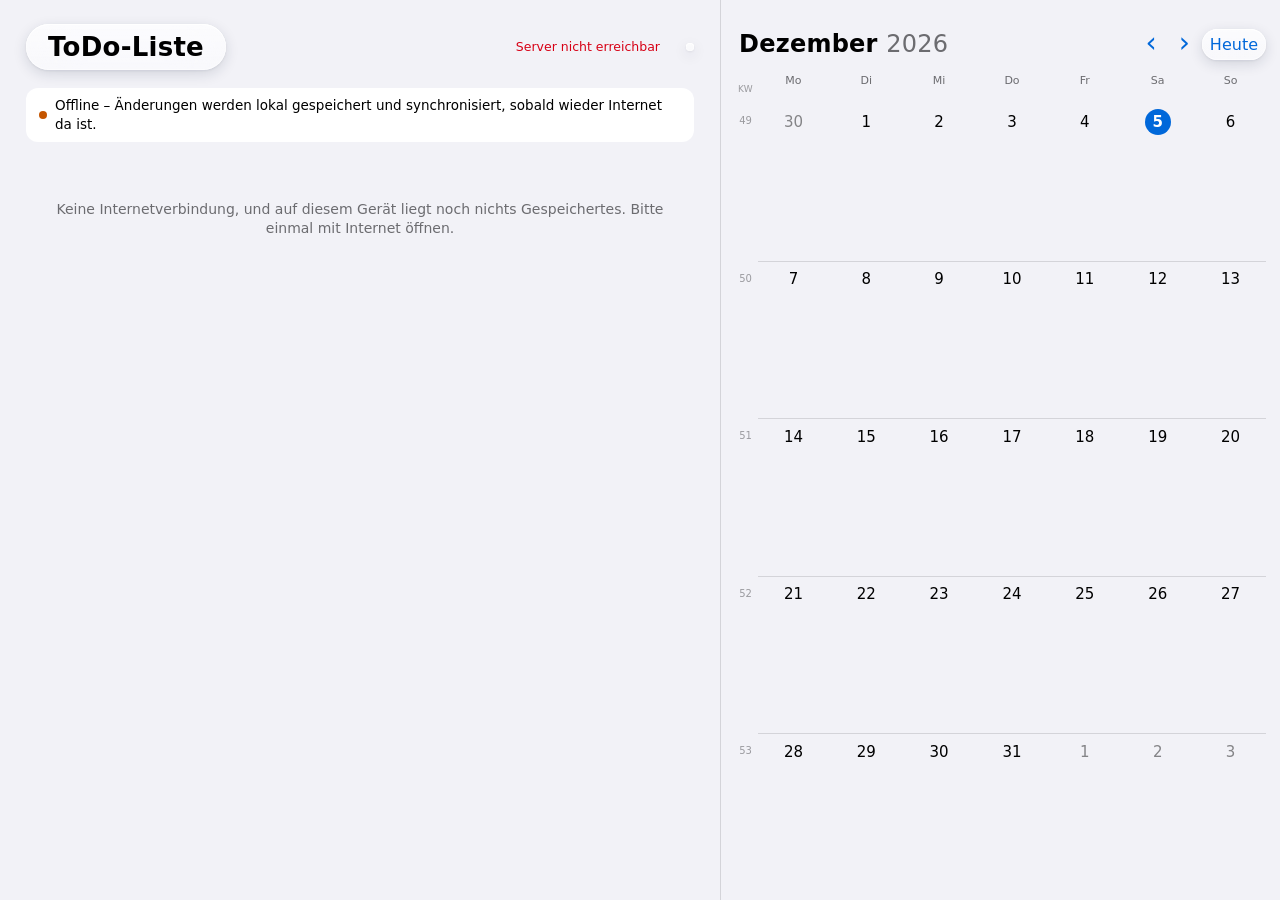
==== commit c6303a86: "Schalter gleiten und folgen dem Finger, ToDo-Wischen mit Schwung, Titel als Kapsel, Darkmode mit Tie" ====
--- a/index.html
+++ b/index.html
@@ -110,11 +110,12 @@
          Abschnitt danach neu hinein (fokusOben in fokus.js). Am PC stehen die
          Gewohnheiten stattdessen in der Heute-Spalte (#fokHeute). -->
     <!-- Der Kopf hat seit 10.11.2026 zwei Knoepfe (Hendriks Wahl): das Wort
-         "Gewohnheiten ›" fuehrt in die Einstellungen (Reiter Gewohnheiten, alles
-         zu), der Rest mit Bilanz und Pfeil klappt auf und zu. -->
+         "Gewohnheiten ›" oeffnet seit 24.11.2026 das Fenster Gewohnheiten im
+         Verlauf (zum Nachtragen; bis dahin die Einstellungen, Reiter
+         Gewohnheiten), der Rest mit Bilanz und Pfeil klappt auf und zu. -->
     <section id="fokOben" class="fok-oben zu" aria-label="Gewohnheiten heute" hidden>
       <div class="fok-oben-kopfzeile">
-        <button type="button" id="fokObenEinstellungen" class="fok-titel-knopf" title="Gewohnheiten einstellen">
+        <button type="button" id="fokObenEinstellungen" class="fok-titel-knopf" title="Gewohnheiten: Verlauf und Nachtragen">
           <svg class="flamme-symbol" viewBox="0 0 24 24" width="15" height="15" aria-hidden="true"><path class="voll" d="M12 21.5c-3.7 0-6.2-2.5-6.2-5.8 0-3.6 2.7-5.4 3.7-8.7.4 1.9 1.7 2.9 2.7 3.3.5-2.6 1.5-5.3 1.1-7.6 3.5 2.3 5 6.2 5 10.2 0 5.9-2.6 8.6-6.3 8.6z"/></svg>
           <span>Gewohnheiten</span>
           <span class="fok-titel-pfeil" aria-hidden="true">›</span>
@@ -225,7 +226,7 @@
           <button type="submit" class="kopf-rund kopf-ok" aria-label="Anlegen" title="Anlegen"><svg viewBox="0 0 24 24" aria-hidden="true"><path d="M5 12.5l4.5 4.5L19 7.5"/></svg></button>
         </div>
       </div>
-      <div id="anlegenReiter" class="anlegen-reiter" role="tablist" aria-label="Was anlegen?">
+      <div id="anlegenReiter" class="anlegen-reiter" role="tablist" aria-label="Was anlegen?" data-schalter="anlegen">
         <button type="button" class="anlegen-reiter-knopf" role="tab" data-art="todo">ToDo</button>
         <button type="button" class="anlegen-reiter-knopf" role="tab" data-art="termin">Termin</button>
       </div>
@@ -376,11 +377,11 @@
     <div id="kalHeuteSpalte" class="kal-liste">
       <div id="kalTagesliste" class="kal-tagblock"></div>
       <section id="fokHeute" class="fok-heute" aria-label="Gewohnheiten heute" hidden>
-        <!-- "Gewohnheiten ›" fuehrt in die Einstellungen, wie am Handy
-             (10.11.2026). -->
+        <!-- "Gewohnheiten ›" oeffnet das Fenster Gewohnheiten im Verlauf, wie am
+             Handy (24.11.2026; bis dahin die Einstellungen). -->
         <h3 class="kal-gruppe">
           <span class="kal-gruppe-text">
-            <button type="button" id="fokHeuteEinstellungen" class="fok-titel-knopf" title="Gewohnheiten einstellen">
+            <button type="button" id="fokHeuteEinstellungen" class="fok-titel-knopf" title="Gewohnheiten: Verlauf und Nachtragen">
               <span class="kal-gruppe-symbol" aria-hidden="true"><svg class="flamme-symbol" viewBox="0 0 24 24" width="15" height="15" aria-hidden="true"><path class="voll" d="M12 21.5c-3.7 0-6.2-2.5-6.2-5.8 0-3.6 2.7-5.4 3.7-8.7.4 1.9 1.7 2.9 2.7 3.3.5-2.6 1.5-5.3 1.1-7.6 3.5 2.3 5 6.2 5 10.2 0 5.9-2.6 8.6-6.3 8.6z"/></svg></span>Gewohnheiten
               <span class="fok-titel-pfeil" aria-hidden="true">›</span>
             </button>
@@ -1262,9 +1263,9 @@
             <dl class="hilfe-zeilen">
               <div class="hilfe-zeile"><dt>Abhaken</dt><dd>Kreis rechts antippen</dd></div>
               <div class="hilfe-zeile"><dt>Flamme</dt><dd>Zählt deine erledigten Tage</dd></div>
-              <div class="hilfe-zeile"><dt>Tag nachtragen</dt><dd>Namen antippen, dann den Tag</dd></div>
+              <div class="hilfe-zeile"><dt>Tag nachtragen</dt><dd>Überschrift „Gewohnheiten ›“ oder den Namen antippen, dann den Tag</dd></div>
               <div class="hilfe-zeile"><dt>Ändern</dt><dd>Namen antippen, dann den Stift</dd></div>
-              <div class="hilfe-zeile"><dt>Anlegen, ordnen</dt><dd>Überschrift „Gewohnheiten ›“ antippen</dd></div>
+              <div class="hilfe-zeile"><dt>Anlegen, ordnen</dt><dd>Einstellungen › Gewohnheiten</dd></div>
               <div class="hilfe-zeile"><dt>Zeit messen</dt><dd>Am ToDo die Uhr (wischen bzw. Maus darüber)</dd></div>
               <div class="hilfe-zeile"><dt>Fokus</dt><dd>Läuft die Uhr: Zeit und ToDo groß, „Ausblenden“ oben links</dd></div>
               <div class="hilfe-zeile"><dt>Auswertung</dt><dd>Einstellungen › Zeit › Statistik</dd></div>
@@ -1576,5 +1577,6 @@
   <script src="anlegen.js"></script>
   <script src="bearbeiten.js"></script>
   <script src="navigation.js"></script>
+  <script src="schalter.js"></script>
 </body>
 </html>
--- a/style.css
+++ b/style.css
@@ -5922,14 +5922,30 @@
 :root[data-theme="dark"] .todo:has(.edit-row),
 :root[data-theme="dark"] .column[data-farbe] .col-koerper .todo:not(.is-done):has(.edit-row) { background: rgba(118, 118, 128, .18); }
 
-/* "Gespeichert ✓" nimmt in der Kopfzeile keinen Platz: sonst schob es am PC
-   das Zahnrad aus der Leiste. Es steht klein unter dem Listennamen.
+/* "Gespeichert ✓" steht am PC rechtsbuendig LINKS NEBEN der Knopfgruppe (seit
+   24.11.2026; Hendrik: "verbugt, rechtsbuendig machen"). Bis dahin klebte es
+   absolut links unter dem Listennamen und lag dort halb auf dem ersten
+   Bereich. Jetzt ist es ein normales Feld der Kopfzeile, das sich nach dem
+   Platz richtet (min-width 0, Ellipse) - das Zahnrad schiebt es nicht aus der
+   Leiste, was die alte Absolut-Loesung verhindern sollte.
    NUR am PC (html.breit, ab 1000 px - dort, wo .kopf-knoepfe stehen). Bis
    23.11.2026 galt die Regel ueberall: am iPhone ist die Kopfzeile 0 px hoch
    (Listenname ausgeblendet, siehe max-width 560px), "top: 100%" legte den
    Text damit mitten auf den Kopf der Heute-Kachel. Unter 1000 px gilt die
    Regel "Kopfzeile: nur Listenname und Gespeichert" (max-width 999px). */
-html.breit .topbar > .save-status { position: absolute; left: 2px; top: 100%; margin: 0; font-size: 12px; white-space: nowrap; }
+html.breit .topbar > .save-status {
+  position: static;
+  flex: 0 1 auto;
+  min-width: 0;
+  max-width: 40%;
+  margin: 0 14px 0 auto;
+  overflow: hidden;
+  text-overflow: ellipsis;
+  text-align: right;
+  font-size: 12.5px;
+  white-space: nowrap;
+}
+html.breit .topbar > .save-status ~ .kopf-knoepfe { margin-left: 0; }
 body.verwaltung .topbar > .save-status { position: static; }
 
 /* ---------- Restliche Flaechen mit altem 1px-Rand (Runde 3, Durchsicht) ----------
@@ -6573,37 +6589,43 @@
    Nach links wischen schiebt die Zeile zur Seite, rechts kommen die Knoepfe
    als farbige Felder ueber die volle Hoehe hervor - wie in Apples Erinnerungen.
    Breite je Knopf: WISCH_KNOPF in app.js. --wisch setzt app.js beim Ziehen,
-   offen steht die Zeile um die Breite aller Knoepfe (--aktionen) versetzt. */
+   offen steht die Zeile um die Breite aller Knoepfe (--aktionen) versetzt.
+   Seit 24.11.2026 (Hendrik: "die Animation beim ToDo wischen" noch kantig):
+   die Knoepfe sind runde Kapseln mit Abstand wie in iOS 26 statt eckiger
+   Farbfelder ueber die volle Hoehe, und die Zeile faehrt auf der Feder
+   (--feder, schalter.js) ein - mit Ueberschwingen, und app.js entscheidet beim
+   Loslassen nach dem Tempo des Fingers und zieht jenseits des Endes ein
+   Gummiband statt einer Wand. */
 @media (hover: none) {
-  #board .todo { overflow: hidden; --wisch-offen: calc(var(--aktionen, 2) * -64px); }
+  #board .todo { overflow: hidden; --wisch-offen: calc(var(--aktionen, 2) * -52px - 10px); }
   #board .todo.werkzeuge-offen:not(.wischt) { --wisch: var(--wisch-offen); }
   #board .todo > .check-tap,
   #board .todo > .todo-main {
     transform: translateX(var(--wisch, 0px));
-    transition: transform .25s cubic-bezier(.32, .72, 0, 1);
+    transition: transform var(--feder-dauer) var(--feder);
   }
   #board .todo .actions {
     top: 0;
     bottom: 0;
     right: 0;
     display: flex;
-    gap: 0;
-    padding: 0;
+    gap: 6px;
+    padding: 6px 10px 6px 6px;
     background: none;
     opacity: 1;
     pointer-events: none;
     transform: translateX(calc(100% + var(--wisch, 0px)));
-    transition: transform .25s cubic-bezier(.32, .72, 0, 1);
+    transition: transform var(--feder-dauer) var(--feder);
   }
   #board .todo.werkzeuge-offen .actions { pointer-events: auto; }
   #board .todo.wischt > .check-tap,
   #board .todo.wischt > .todo-main,
   #board .todo.wischt .actions { transition: none; }
   #board .todo .actions .act {
-    width: 64px;
+    width: 46px;
     height: auto;
     align-self: stretch;
-    border-radius: 0;
+    border-radius: 999px;
     background: #8e8e93;
     color: #fff;
   }
@@ -7356,8 +7378,214 @@
     --glas-alert: var(--bg);
   }
   .fusszeile.unten, html.breit .kopf-knoepfe, .kopf-rund, .kopf-korb, .kopf-text, .ein-zurueck,
-  .topbar h1.titel-schaltbar, .admin-popup-box, .kal-popup-box, .btn, .lock-box, html.breit.kopf-klein .topbar {
+  .topbar h1, .admin-popup-box, .kal-popup-box, .btn, .lock-box, html.breit.kopf-klein .topbar {
     -webkit-backdrop-filter: none !important;
     backdrop-filter: none !important;
   }
 }
+
+/* ===================== Gleitende Schalter-Linse (seit 24.11.2026) =====================
+   Hendrik: die Schalter sind "noch kantig" - die helle Flaeche soll wie bei
+   Apple unter den Knoepfen gleiten (Tippen) und dem Finger folgen (Ziehen).
+   schalter.js haengt .hat-linse an den Behaelter und setzt --lx/--lb/--lt/--lh
+   (Lage, Breite, Oberkante, Hoehe des gewaehlten Knopfs); die Flaeche ist sein
+   ::before. Der gewaehlte Knopf selbst ist dann flaechenlos. Ohne das Skript
+   bleibt die alte Optik (Flaeche am Knopf) stehen.
+   Die Feder (--feder) ersetzt schalter.js durch eine echte Schwingkurve; der
+   cubic-bezier hier ist der Rueckfall fuer Browser ohne linear(). Dieselbe
+   Feder nimmt das Wischen am ToDo (Wischen am Finger, weiter unten). */
+:root { --feder: cubic-bezier(.32, .72, 0, 1); --feder-dauer: .5s; }
+@media (prefers-reduced-motion: reduce) { :root { --feder-dauer: .01s; } }
+
+.hat-linse { isolation: isolate; touch-action: pan-y; -webkit-user-select: none; user-select: none; }
+.hat-linse:not(.fusszeile) { position: relative; }
+.hat-linse > button, .hat-linse .fuss-knopf { position: relative; z-index: 1; }
+.hat-linse::before {
+  content: "";
+  position: absolute;
+  z-index: 0;
+  left: 0;
+  top: var(--lt, 0px);
+  width: var(--lb, 0px);
+  height: var(--lh, 0px);
+  transform: translateX(var(--lx, 0px)) scale(var(--ls, 1));
+  border-radius: 999px;
+  background: var(--glas-linse);
+  box-shadow: var(--glas-linse-schatten);
+  pointer-events: none;
+  transition: transform var(--feder-dauer) var(--feder), width var(--feder-dauer) var(--feder),
+              top var(--feder-dauer) var(--feder), height var(--feder-dauer) var(--feder);
+}
+/* Nur die Groesse hat sich geaendert: mitspringen statt gleiten. */
+.hat-linse.linse-sofort::before { transition: none !important; }
+/* Waehrend des Ziehens folgt sie dem Finger ohne Verzoegerung, wird einen Hauch
+   groesser (wie der Schieber bei iOS) und passt nur ihre Breite sanft an. */
+.hat-linse.linse-zieht::before {
+  transition: width var(--feder-dauer) var(--feder), height var(--feder-dauer) var(--feder);
+}
+
+/* Der gewaehlte Knopf traegt keine Flaeche mehr - das ist jetzt die Linse. */
+.hat-linse.hat-linse > [aria-selected="true"],
+.hat-linse.hat-linse > [aria-pressed="true"],
+.fusszeile.hat-linse .fuss-knopf {
+  background: none !important;
+  box-shadow: none !important;
+}
+/* Die Zeitraum-Pillen waren einzelne Kapseln; auf der Spur ist nur noch die Linse eine. */
+.gw-pillen.hat-linse { gap: 2px; }
+.gw-pillen.hat-linse > button { background: none !important; box-shadow: none !important; border: 0 !important; }
+.hat-linse > button { transition: color .25s ease; }
+
+/* Die Leiste legt Oberkante und Hoehe selbst fest: sie folgt so der Hoehe der
+   Leiste, wenn die beim Scrollen schmaler wird. */
+.fusszeile.hat-linse::before {
+  top: 5px;
+  bottom: 5px;
+  height: auto;
+  border-radius: 28px;
+}
+
+/* ===================== Titel als Glas-Kapsel (seit 24.11.2026) =====================
+   Hendrik: "Der Titel der ToDo-Liste wie das Einstellungs-Icon" - am PC und iPad
+   (ab 561 px) steht der Listenname in derselben Glas-Kapsel und Hoehe wie die
+   Knopfgruppe daneben, auch bei nur EINER Liste (dann ist sie nur Anzeige, nicht
+   antippbar - sein Wunsch "immer Kapsel", meine Empfehlung). Mit mehreren
+   Listen ist sie wie bisher der Umschalter. Am Handy bleibt es beim bisherigen
+   Aussehen (Kapsel nur beim Umschalter). Bis dahin hatte der Umschalter am PC
+   ein eckiges Glas-Rechteck - die Rundung gab es nur unter 561 px. */
+@media (min-width: 561px) {
+  body:not(.verwaltung) .topbar h1 {
+    box-sizing: border-box;
+    height: 46px;
+    padding: 0 22px;
+    flex: none;
+    border-radius: 999px;
+    background: var(--glas-fuell);
+    -webkit-backdrop-filter: var(--glas-unscharf);
+    backdrop-filter: var(--glas-unscharf);
+    box-shadow: var(--glas-glanz), var(--glas-schatten-klein);
+  }
+  body:not(.verwaltung) .topbar h1:not(.titel-schaltbar) { cursor: default; }
+  /* Beim Umbenennen sitzt das Feld in der Kapsel. */
+  body:not(.verwaltung) .topbar h1 .titel-edit { height: 34px; padding: 0 10px; border-radius: 17px; }
+}
+
+/* ===================== Zeiterfassung: Titel mit Luft (seit 24.11.2026) =====================
+   Hendrik: "Der Titel bei der Zeiterfassung hat sehr wenig Platz". Das Fenster
+   hatte oben 4 px Polster (Runde 19.11., Einstellungen-Look) - der Titel klebte
+   am Rand und war kleiner als die Titel der anderen Fenster. */
+.admin-popup-box.timer-box { padding-top: max(24px, var(--oben)); }
+.timer-kopfzeile { padding: 0 2px 10px; }
+.admin-popup-box.timer-box h2.timer-titel { font-size: 26px; font-weight: 800; letter-spacing: .005em; }
+
+/* ===================== Gewohnheiten-Kalender schoener (seit 24.11.2026) =====================
+   Hendrik: "bei dem Kalender schoener machen". Der Monatskopf war ein eckiger
+   weisser Balken ueber die ganze Breite mit Pfeil-Quadraten, die Gewohnheiten
+   darunter nur durch Linien getrennt. Jetzt: Monat links gross (Jahr hell wie im
+   Hauptkalender), die Pfeile rechts als runde Glas-Knoepfe, der Kopf klebt als
+   durchscheinende Flaeche (die Tage laufen weich darunter weg), und jede
+   Gewohnheit ist eine eigene weisse Gruppe wie in den Einstellungen. */
+#gewVerlauf .gw-kal-kopf {
+  justify-content: flex-start;
+  gap: 8px;
+  margin-bottom: 8px;
+  background: color-mix(in srgb, var(--bg) 88%, transparent);
+  -webkit-backdrop-filter: blur(18px) saturate(180%);
+  backdrop-filter: blur(18px) saturate(180%);
+}
+#gewVerlauf .gw-kal-monat { order: -1; flex: 1; min-width: 0; text-align: left; font-size: 24px; font-weight: 800; letter-spacing: .005em; }
+.gw-kal-jahr { font-weight: 300; color: var(--muted); }
+.gw-pfeil {
+  display: inline-grid;
+  place-items: center;
+  width: 38px;
+  height: 38px;
+  border: 0;
+  border-radius: 50%;
+  background: var(--glas-fuell);
+  -webkit-backdrop-filter: var(--glas-unscharf);
+  backdrop-filter: var(--glas-unscharf);
+  box-shadow: var(--glas-glanz), var(--glas-schatten-klein);
+  color: var(--accent);
+  font-size: 22px;
+  padding: 0 0 2px;
+}
+@media (hover: hover) { .gw-pfeil:hover:not(:disabled) { border-color: transparent; color: var(--accent); filter: brightness(.96); } }
+.gw-kal-liste { gap: 14px; }
+.gw-kal-block,
+.gw-kal-block:first-child {
+  gap: 10px;
+  padding: 14px 14px 16px;
+  border-radius: var(--rund-gruppe);
+  background: var(--glas-gruppe);
+}
+.gw-kal-block + .gw-kal-block { border-top: 0; }
+.gw-zelle { border-radius: 13px; }
+.gw-zelle.heute { box-shadow: 0 0 0 2px var(--glas-gruppe), 0 0 0 4px var(--accent); }
+
+/* ===================== Termin-Fenster: dieselben Knoepfe wie ToDo (seit 24.11.2026) =====================
+   Hendrik: "Warum hat Neu ToDo und Termin ein anderes Farbschema, bitte alles
+   wie bei ToDo." Die Knopfreihe des Termin-Formulars (.kal-fuss-knopf, kalender.js)
+   war flach grau/blau, die des ToDos (.btn) Glas mit Leuchten - jetzt dasselbe. */
+.kal-fuss-knopf {
+  background: var(--glas-fuell) !important;
+  -webkit-backdrop-filter: var(--glas-unscharf);
+  backdrop-filter: var(--glas-unscharf);
+  box-shadow: var(--glas-glanz), var(--glas-schatten-klein);
+}
+.kal-fuss-knopf.primaer {
+  background: linear-gradient(180deg, color-mix(in srgb, var(--accent) 84%, #fff) 0%, var(--accent) 100%) !important;
+  color: #fff !important;
+  box-shadow: inset 0 1px 0 rgba(255,255,255,.55), inset 0 -1px 0 rgba(0,0,0,.12), 0 6px 16px color-mix(in srgb, var(--accent) 38%, transparent);
+}
+.kal-fuss-knopf.gefahr { color: var(--red); }
+
+/* Der Kasten hat rechts nur 2 px Polster (Platz fuer die Bildlaufleiste), der klebende Monatskopf
+   ragt mit seinem negativen Rand darueber hinaus: ohne das hier erschien eine waagerechte
+   Bildlaufleiste. Waagerecht gibt es dort nichts zu scrollen. */
+#gewFenster .gw-blaettern { overflow-x: hidden; }
+
+/* ===================== Titel-Kapsel: Breite (seit 24.11.2026) ===================== */
+/* Am PC teilt sich der Titel die Zeile mit der Knopfgruppe (~150 px samt Abstand);
+   die alten 40 % schnitten "Meine Liste" in der schmalen Spalte neben Heute und
+   Kalender zu "Mein..." ab. */
+html.breit body:not(.verwaltung) .topbar h1 { max-width: calc(100% - 150px); }
+@media (min-width: 561px) and (max-width: 999px) { body:not(.verwaltung) .topbar h1 { max-width: 70%; } }
+
+/* ===================== Darkmode: Blaetter wie bei Apple (seit 24.11.2026) =====================
+   Hendrik: "Im Darkmode alles noch nicht so schoen". Die Blaetter (Neu, Bearbeiten,
+   Gewohnheiten, Zeit, Einstellungen am PC) waren fast schwarz (rgba(8,8,10,.96)) mit
+   Unschaerfe darunter: auf dem schwarzen Grund verschwanden sie, und der Hintergrund
+   schimmerte als blasse Geisterform durch. Apple macht erhoehte Flaechen im Dunkeln HELLER
+   als den Grund (#1c1c1e) und die Gruppen darin noch eine Stufe heller (#2c2c2e) - so
+   entsteht Tiefe statt eines schwarzen Lochs. Darum: Blatt fast deckend #1c1c1e, und
+   innerhalb jedes Blatts ist --row (Karten, Gruppen, Zeilen) die naechste Stufe. */
+:root[data-theme="dark"] { --blatt-fuell-dicht: rgba(28, 28, 30, .985); }
+:root[data-theme="dark"] :is(.admin-popup-box, .kal-popup-box) {
+  --row: #2c2c2e;
+  --glas-gruppe: #2c2c2e;
+}
+/* Der klebende Monatskopf im Gewohnheiten-Blatt hat die Farbe des Blatts. */
+#gewVerlauf .gw-kal-kopf { background: color-mix(in srgb, var(--blatt-fuell-dicht) 92%, transparent); }
+/* Die Ansichten am Handy (Einstellungen & Co.) sind keine Blaetter, sondern ganze
+   Seiten auf schwarzem Grund - dort bleiben die Gruppen bei #1c1c1e. */
+@media (max-width: 560px) {
+  :root[data-theme="dark"] :is(
+    #einstellungenPopup .admin-popup-box,
+    #gewFenster .admin-popup-box,
+    #zeitFenster .admin-popup-box,
+    #hilfeFenster .admin-popup-box,
+    #timerPopup .admin-popup-box,
+    #kalTerminPopup:not(.wie-neu) .kal-popup-box
+  ) {
+    --row: #1c1c1e;
+    --glas-gruppe: #1c1c1e;
+  }
+  /* Der klebende Monatskopf deckt in diesen Ansichten mit dem schwarzen Grund. */
+  #gewVerlauf .gw-kal-kopf { background: color-mix(in srgb, var(--bg) 90%, transparent); }
+}
+/* Gewohnheiten und Zeit-Statistik im Dunkeln: die Grautoene stammen noch aus der
+   Fokus-App und waren blaeulich (#313641, #8b93a5) - neben den neutralen Grau von
+   Apple (#2c2c2e, #98989f) sah das fremd aus. */
+:root[data-theme="dark"] .gw-fenster,
+:root[data-theme="dark"] .gw-dialog { --gw-leer: #3a3a3c; --muted: #98989f; }
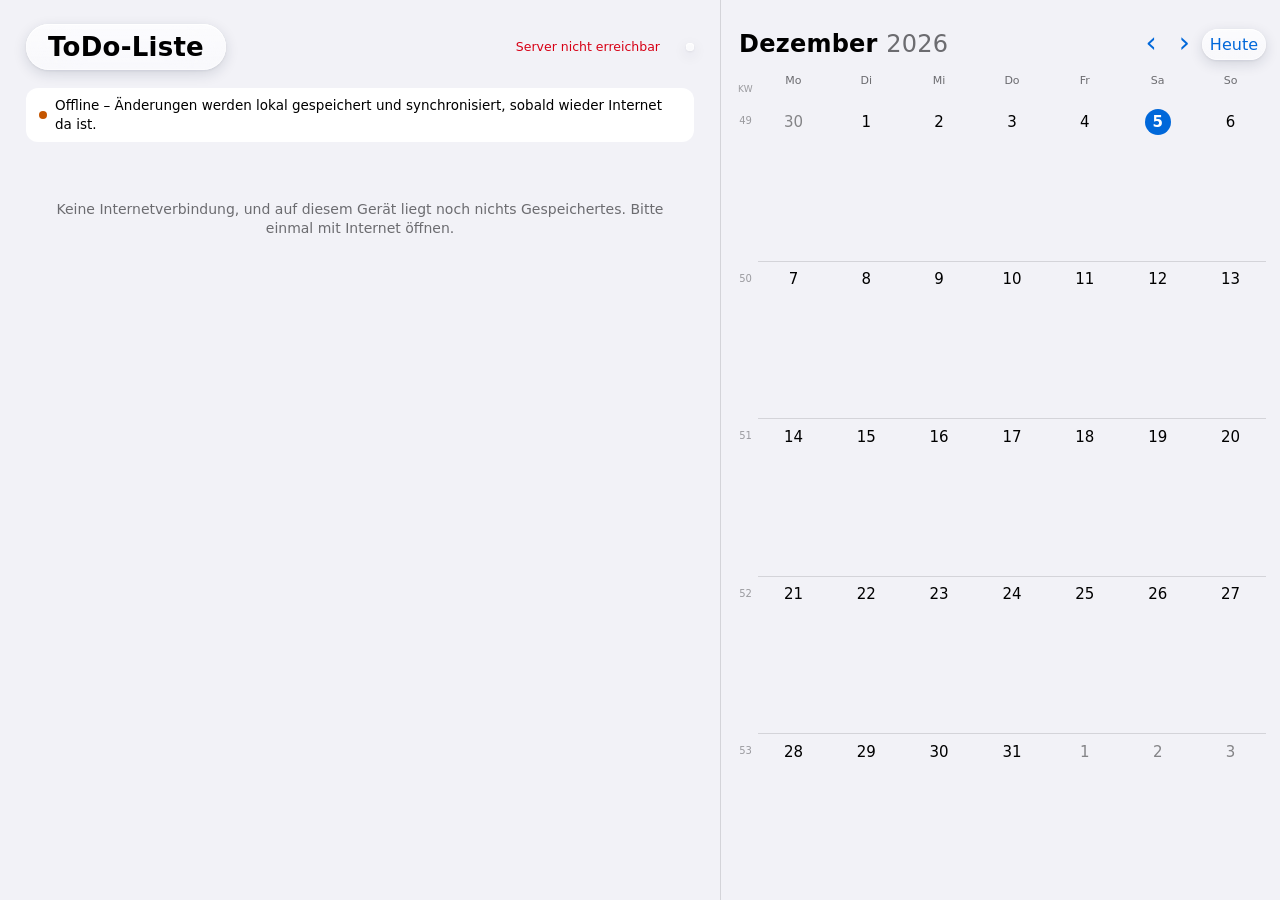
==== commit 95fd0958: "Glas reagiert: Hover mit Lichtfleck und federnder Druck an allen Knoepfen, Darkmode mit hellem Glas," ====
--- a/index.html
+++ b/index.html
@@ -1578,5 +1578,6 @@
   <script src="bearbeiten.js"></script>
   <script src="navigation.js"></script>
   <script src="schalter.js"></script>
+  <script src="glas.js"></script>
 </body>
 </html>
--- a/style.css
+++ b/style.css
@@ -7589,3 +7589,405 @@
    Apple (#2c2c2e, #98989f) sah das fremd aus. */
 :root[data-theme="dark"] .gw-fenster,
 :root[data-theme="dark"] .gw-dialog { --gw-leer: #3a3a3c; --muted: #98989f; }
+
+/* ===================== Termin-Fenster: gleicher Hintergrund wie ToDo (seit 24.11.2026) =====================
+   Hendrik: "Neu ToDo und Termin sehen noch nicht gleich von der Farbe aus, Termin
+   irgendwie dunkler". Gemessen an seinen Bildern: das Blatt selbst war gleich
+   (242/243/248), aber die Abdunkelung HINTER dem Termin-Fenster war schwarz
+   (rgba(0,0,0,.35) bzw. .45) statt des blaugrauen Schleiers des ToDo-Fensters
+   (var(--glas-abdunkeln)) - die Seite dahinter wirkte grau und dunkler. Jetzt
+   dieselbe Abdunkelung fuer alle Kalender-Fenster (.kal-popup). */
+.kal-popup,
+#kalTerminPopup.wie-neu { background: var(--glas-abdunkeln); }
+
+/* ===================== Liquid Glass reagiert + Darkmode Runde 2 (seit 27.11.2026) =====================
+   Hendrik: "Alle Buttons haben keine schoenen Hover- und Aktiv-Effekte, soll wie Apples
+   Liquid Glass aussehen" und "Der Darkmode gefaellt mir noch nicht, der aktivierte sieht nicht
+   so gut aus". Seine Wahlen (Rueckfrage): ALLE Bedienelemente (ToDo-Zeilen und Kalender-Tage nur
+   sanfte Toenung, kein Glas auf Inhalt); im Dunkeln stoert ihn der aktive Tab/Schalter, die
+   Bereiche/Karten, die Gesamtstimmung (zu flach) UND das truebe Glas; aktive Linse = helles Glas
+   mit hellblauer Schrift.
+
+   Bis hierher war "Hover" fast ueberall nur Deckkraft runter (opacity .7), und es gab kaum einen
+   Druck-Zustand. Jetzt reagiert das Glas wie bei Apple (interaktives Glas, "bounce und shimmer"):
+   - Maus drueber: Flaeche wird heller, der Schatten hebt sich, ein Lichtfleck folgt dem Zeiger
+     (glas.js setzt --mx/--my; --licht blendet ihn weich ein, dafuer das @property).
+   - Druck (:active, bei kurzem Tippen von glas.js als [data-druck] etwas laenger gehalten): das
+     Glas quillt federnd ein Stueck auf (scale mit der Feder aus schalter.js), wird heller und
+     leuchtet innen. Beim Loslassen schwingt es zurueck.
+   - Ohne Bewegung ("reduzierte Bewegung") bleibt nur die Aufhellung.
+   Die alten Hover-Regeln (Deckkraft, Filter) werden fuer diese Elemente per !important
+   uebersteuert; Textlinks behalten ihr Abdunkeln und bekommen nur den Druck dazu. */
+@property --licht { syntax: "<number>"; inherits: false; initial-value: 0; }
+
+:root {
+  --licht-farbe: 90, 150, 255;   /* hell: zarter Blauschimmer unter dem Zeiger (Weiss waere auf Weiss unsichtbar) */
+  --licht-staerke: .17;
+  --glas-heller: inset 0 0 0 999px rgba(255,255,255,.34);
+  --glas-heller-druck: inset 0 0 0 999px rgba(255,255,255,.5), inset 0 0 18px rgba(255,255,255,.75);
+  --glas-schatten-hover: 0 8px 22px rgba(24,32,64,.20), 0 2px 6px rgba(24,32,64,.10);
+  --glas-schatten-druck: 0 3px 10px rgba(24,32,64,.16);
+  --glas-wasch: rgba(255,255,255,.55);
+  --glas-wasch-druck: rgba(255,255,255,.82);
+  --zeile-druck: rgba(120,120,128,.2);
+  --akzent-auf-glas: var(--accent);
+}
+:root[data-theme="dark"] {
+  /* Dunkles Glas: viel durchsichtiger (der Grund scheint durch), dafuer ein heller Lichtrand
+     rundum - nicht mehr graue, milchige Flaeche. */
+  --glas-fuell: linear-gradient(180deg, rgba(255,255,255,.18) 0%, rgba(255,255,255,.07) 100%);
+  --glas-unscharf: blur(24px) saturate(190%) brightness(1.12);
+  --glas-glanz: inset 0 1px 0 rgba(255,255,255,.5), inset 0 -1px 0 rgba(255,255,255,.08), inset 0 0 0 .5px rgba(255,255,255,.26), inset 0 0 18px rgba(255,255,255,.045);
+  --glas-schatten: 0 14px 34px rgba(0,0,0,.6), 0 2px 8px rgba(0,0,0,.4);
+  --glas-schatten-klein: 0 4px 14px rgba(0,0,0,.5), 0 1px 3px rgba(0,0,0,.4);
+  /* Aktive Linse: hellere Glaskapsel mit feinem Lichtrand, nicht mehr flach grau. */
+  --glas-linse: linear-gradient(180deg, rgba(200,222,255,.34), rgba(160,196,255,.16));
+  --glas-linse-schatten: 0 2px 10px rgba(0,0,0,.5), inset 0 1px 0 rgba(255,255,255,.55), inset 0 0 0 .5px rgba(255,255,255,.28), inset 0 -8px 14px rgba(255,255,255,.05);
+  --glas-spur: rgba(255,255,255,.1);
+  --glas-leiste-text: rgba(235,235,245,.62);
+  --blatt-fuell: rgba(34,34,42,.76);
+  --blatt-fuell-dicht: rgba(30,30,38,.92);
+  --blatt-glanz: inset 0 1px 0 rgba(255,255,255,.3), inset 0 0 0 .5px rgba(255,255,255,.16);
+  --blatt-schatten: 0 24px 70px rgba(0,0,0,.65), 0 4px 14px rgba(0,0,0,.35);
+  --glas-alert: rgba(40,40,48,.9);
+  --glas-kopf-klein: linear-gradient(180deg, rgba(8,9,14,.86), rgba(8,9,14,.5));
+  --licht-farbe: 255, 255, 255;
+  --licht-staerke: .2;
+  --glas-heller: inset 0 0 0 999px rgba(255,255,255,.05);
+  --glas-heller-druck: inset 0 0 0 999px rgba(255,255,255,.11), inset 0 0 16px rgba(255,255,255,.16);
+  --glas-schatten-hover: 0 10px 26px rgba(0,0,0,.62), 0 2px 8px rgba(0,0,0,.4);
+  --glas-schatten-druck: 0 3px 10px rgba(0,0,0,.5);
+  --glas-wasch: rgba(255,255,255,.1);
+  --glas-wasch-druck: rgba(255,255,255,.2);
+  --zeile-druck: rgba(255,255,255,.12);
+  --akzent-auf-glas: #66b6ff;
+}
+
+/* ---------- Dunkelmodus: Grund, Karten, Bereichs-Koepfe ---------- */
+/* Der Grund war reines Schwarz - Glas hat darauf nichts, was es brechen koennte, und alles
+   wirkte flach. Jetzt ein sehr dunkler Blau-Schwarz-Ton mit ganz zarten Farbschleiern (blau
+   links oben, violett rechts oben, tuerkis unten), fest hinter dem Inhalt. */
+:root[data-theme="dark"] {
+  --bg: #05060a;
+  --glas-grund:
+    radial-gradient(1100px 720px at 6% -10%, rgba(10,132,255,.14), transparent 62%),
+    radial-gradient(900px 640px at 104% 2%, rgba(191,90,242,.10), transparent 60%),
+    radial-gradient(1000px 700px at 48% 114%, rgba(48,209,214,.07), transparent 60%);
+}
+/* Als festes Pseudo-Element statt background-attachment: fixed - das ignoriert iOS-Safari. */
+html[data-theme="dark"] body { background: transparent; }
+html[data-theme="dark"] body::before {
+  content: "";
+  position: fixed;
+  inset: 0;
+  z-index: -1;
+  background: var(--glas-grund);
+  pointer-events: none;
+}
+
+/* Karten: feiner Lichtrand statt nacktem Grau auf Schwarz - das gibt Kante und Tiefe. */
+:root[data-theme="dark"] :is(.column, .tag-gruppe, .fok-oben, .hinweis, .offline-banner, .ein-gruppe, .anlegen-gruppe, .kal-form-gruppe, .kal-form-textgruppe, .gw-kal-block) {
+  box-shadow: inset 0 0 0 .5px rgba(255,255,255,.085), inset 0 1px 0 rgba(255,255,255,.065);
+}
+/* Bereichs-Kopf: satter und mit leichtem Verlauf wie beleuchtetes Glas (vorher 19 % Farbe, dumpf). */
+:root[data-theme="dark"] .column[data-farbe] {
+  --kopf-ton: linear-gradient(180deg,
+    color-mix(in srgb, var(--col-farbe) 44%, #1c1c1e) 0%,
+    color-mix(in srgb, var(--col-farbe) 30%, #1c1c1e) 100%);
+}
+:root[data-theme="dark"] .column[data-farbe] .col-head { box-shadow: inset 0 1px 0 rgba(255,255,255,.2), inset 0 -.5px 0 rgba(255,255,255,.07); }
+:root[data-theme="dark"] .col-head .col-count:not(.urgent) { color: rgba(255,255,255,.72); }
+/* ＋ im Kopf: helle Glasscheibe auf der Farbe, weisses Zeichen (Blau auf Blau ging unter). */
+:root[data-theme="dark"] .kopf-plus {
+  background-color: rgba(255,255,255,.15) !important;
+  color: #fff !important;
+  box-shadow: inset 0 1px 0 rgba(255,255,255,.35), inset 0 0 0 .5px rgba(255,255,255,.2);
+}
+/* Der klebende Monatskopf im Gewohnheiten-Blatt folgt der neuen Blatt-Farbe. */
+:root[data-theme="dark"] #gewVerlauf .gw-kal-kopf { background: color-mix(in srgb, var(--blatt-fuell-dicht) 92%, transparent); }
+/* Die Kalender-Spalte am PC deckte mit Schwarz ueber dem Hintergrund. */
+:root[data-theme="dark"] .kalender { background: rgba(0,0,0,.34); }
+
+/* ---------- Dunkelmodus: aktiver Tab / aktive Schalter-Linse ---------- */
+/* Helles Glas (siehe --glas-linse), Symbol und Schrift in hellem Blau - gut lesbar darauf. */
+:root[data-theme="dark"] :is(
+  .fuss-ansicht[aria-pressed="true"],
+  body:has(#einstellungenPopup:not([hidden]), #gewFenster:not([hidden]), #hilfeFenster:not([hidden])) .fuss-knopf.ein-knopf,
+  body:has(#timerPopup:not([hidden]), #zeitFenster:not([hidden])) .fuss-knopf.timer-knopf,
+  .fuss-knopf.timer-knopf.laeuft
+) { color: var(--akzent-auf-glas) !important; }
+:root[data-theme="dark"] body:has(#einstellungenPopup:not([hidden]), #gewFenster:not([hidden]), #hilfeFenster:not([hidden]), #timerPopup:not([hidden]), #zeitFenster:not([hidden])) .fuss-ansicht[aria-pressed="true"]:not(.ein-knopf):not(.timer-knopf) { color: var(--glas-leiste-text) !important; }
+:root[data-theme="dark"] .fusszeile.hat-linse .fuss-symbol { background: none !important; }
+:root[data-theme="dark"] :is(
+  .anlegen-reiter-knopf[aria-selected="true"],
+  .ein-reiter-seg[aria-selected="true"],
+  .gw-pillen button[aria-selected="true"],
+  .gw-pillen button[aria-pressed="true"]
+) { color: var(--akzent-auf-glas) !important; }
+/* Glas-Knoepfe: hellblaue Schrift statt dunklem Systemblau auf hellerem Glas. */
+:root[data-theme="dark"] :is(
+  .btn:not(.primary):not(.gefahr),
+  .kopf-text:not(.kopf-ok),
+  .kopf-rund:not(.kopf-ok),
+  .ein-zurueck,
+  .kal-fuss-knopf:not(.primaer):not(.gefahr),
+  .gw-pfeil
+) { color: var(--akzent-auf-glas); }
+
+/* ---------- Reaktion Stufe 1: Glas-Kapseln und -Kreise ---------- */
+/* Der Lichtfleck wird AM ELEMENT deklariert: eine Variable mit var() darin loest sich dort auf,
+   wo sie steht - an :root kennt sie weder --mx noch --licht des Knopfs. */
+:is(.btn, .kopf-rund, .kopf-korb, .kopf-text, .ein-zurueck, .kal-fuss-knopf, .gw-pfeil, .topbar h1.titel-schaltbar, html.breit .kopf-knopf) {
+  --glas-licht: radial-gradient(circle 84px at var(--mx, 50%) var(--my, 0%), rgba(var(--licht-farbe, 90, 150, 255), calc(var(--licht, 0) * var(--licht-staerke, .17))) 0%, rgba(var(--licht-farbe, 90, 150, 255), 0) 100%);
+}
+:is(.btn:not(.primary), .kopf-rund:not(.kopf-ok), .kopf-korb, .kopf-text:not(.kopf-ok),
+    .ein-zurueck, .kal-fuss-knopf:not(.primaer), .gw-pfeil, .topbar h1.titel-schaltbar) {
+  background: var(--glas-licht), var(--glas-fuell) !important;
+  transition: scale var(--feder-dauer) var(--feder), box-shadow .3s ease, --licht .35s ease, color .2s ease !important;
+}
+.btn, .kal-fuss-knopf { --druck: 1.035; }
+.kopf-rund, .kopf-korb, .gw-pfeil { --druck: 1.12; }
+.ein-zurueck { --druck: 1.06; }
+.topbar h1.titel-schaltbar { --druck: 1.035; }
+
+/* ---------- Reaktion Stufe 2: gefuellte Hauptknoepfe ---------- */
+:is(.btn.primary, .kopf-rund.kopf-ok, .kopf-text.kopf-ok, .kal-fuss-knopf.primaer) {
+  background: var(--glas-licht), linear-gradient(180deg, color-mix(in srgb, var(--accent) 84%, #fff) 0%, var(--accent) 100%) !important;
+  transition: scale var(--feder-dauer) var(--feder), box-shadow .3s ease, --licht .35s ease, color .2s ease !important;
+  --druck: 1.04;
+  --licht-farbe: 255, 255, 255;
+  --licht-staerke: .24;
+}
+.kopf-rund.kopf-ok { --druck: 1.12; }
+
+@media (hover: hover) {
+  :is(.btn:not(.primary), .kopf-rund:not(.kopf-ok), .kopf-korb, .kopf-text:not(.kopf-ok),
+      .ein-zurueck, .kal-fuss-knopf:not(.primaer), .gw-pfeil, .topbar h1.titel-schaltbar):hover:not(:disabled):not([data-druck]):not(:active) {
+    --licht: 1;
+    box-shadow: var(--glas-glanz), var(--glas-heller), var(--glas-schatten-hover) !important;
+    opacity: 1 !important;
+    filter: none !important;
+    border-color: transparent !important;
+  }
+  :is(.btn.primary, .kopf-rund.kopf-ok, .kopf-text.kopf-ok, .kal-fuss-knopf.primaer):hover:not(:disabled):not([data-druck]):not(:active) {
+    --licht: 1;
+    box-shadow: inset 0 1px 0 rgba(255,255,255,.6), inset 0 -1px 0 rgba(0,0,0,.1), inset 0 0 0 999px rgba(255,255,255,.12), 0 8px 22px color-mix(in srgb, var(--accent) 52%, transparent) !important;
+    opacity: 1 !important;
+    filter: none !important;
+    color: #fff !important;
+  }
+}
+:is(.btn:not(.primary), .kopf-rund:not(.kopf-ok), .kopf-korb, .kopf-text:not(.kopf-ok),
+    .ein-zurueck, .kal-fuss-knopf:not(.primaer), .gw-pfeil, .topbar h1.titel-schaltbar):is(:active, [data-druck]):not(:disabled) {
+  --licht: 1.7;
+  scale: var(--druck, 1.05);
+  box-shadow: var(--glas-glanz), var(--glas-heller-druck), var(--glas-schatten-druck) !important;
+  opacity: 1 !important;
+  filter: none !important;
+  transition: scale .16s cubic-bezier(.2, .9, .3, 1), box-shadow .12s ease-out, --licht .12s ease-out, color .2s ease !important;
+}
+:is(.btn.primary, .kopf-rund.kopf-ok, .kopf-text.kopf-ok, .kal-fuss-knopf.primaer):is(:active, [data-druck]):not(:disabled) {
+  --licht: 1.3;
+  scale: var(--druck, 1.05);
+  box-shadow: inset 0 1px 0 rgba(255,255,255,.6), inset 0 0 0 999px rgba(255,255,255,.08), inset 0 0 14px rgba(255,255,255,.28), 0 3px 10px color-mix(in srgb, var(--accent) 45%, transparent) !important;
+  opacity: 1 !important;
+  filter: none !important;
+  color: #fff !important;
+  transition: scale .16s cubic-bezier(.2, .9, .3, 1), box-shadow .12s ease-out, --licht .12s ease-out !important;
+}
+/* Rote Knoepfe bleiben rot - die alte Hover-Regel faerbte die Schrift weiss auf Glas. */
+.btn.gefahr:hover:not(:disabled), .btn.gefahr:is(:active, [data-druck]):not(:disabled) { color: var(--red) !important; }
+:root[data-theme="dark"] .btn:not(.primary):not(.gefahr):hover:not(:disabled),
+:root[data-theme="dark"] .kal-fuss-knopf:not(.primaer):not(.gefahr):hover:not(:disabled) { color: var(--akzent-auf-glas) !important; }
+:root:not([data-theme="dark"]) .btn:not(.primary):not(.gefahr):hover:not(:disabled),
+:root:not([data-theme="dark"]) .kal-fuss-knopf:not(.primaer):not(.gefahr):hover:not(:disabled) { color: var(--accent) !important; }
+
+/* ---------- Reaktion: Kopf-Knoepfe in der Glas-Gruppe (PC) ---------- */
+/* Die aelteren Regeln (html.breit .kopf-knopf:not([hidden]) und :hover mit "background:") setzen
+   das ganze background zurueck - daher dieselbe Spezifitaet und der Lichtfleck mit !important. */
+html.breit .kopf-knopf:not([hidden]) {
+  background-color: transparent;
+  background-image: var(--glas-licht) !important;
+  transition: scale var(--feder-dauer) var(--feder), background-color .2s ease, --licht .3s ease !important;
+  --druck: 1.14;
+}
+@media (hover: hover) {
+  html.breit .kopf-knopf:not([hidden]):hover:not([data-druck]):not(:active) { --licht: 1; background-color: var(--glas-wasch) !important; background-image: var(--glas-licht) !important; opacity: 1 !important; }
+}
+html.breit .kopf-knopf:not([hidden]):is(:active, [data-druck]) {
+  --licht: 1.7;
+  scale: var(--druck);
+  background-color: var(--glas-wasch-druck) !important;
+  background-image: var(--glas-licht) !important;
+  opacity: 1 !important;
+  transition: scale .16s cubic-bezier(.2, .9, .3, 1), background-color .1s ease-out, --licht .12s ease-out !important;
+}
+
+/* ---------- Reaktion: die Leiste unten ---------- */
+@media (max-width: 999px) {
+  .fusszeile .fuss-knopf {
+    transition: scale var(--feder-dauer) var(--feder), background-color .2s ease, color .25s ease !important;
+    --druck: 1.08;
+  }
+  .fusszeile .fuss-symbol { transition: background .15s, color .15s; }
+}
+@media (hover: hover) {
+  .fusszeile.hat-linse .fuss-knopf:hover:not([aria-pressed="true"]):not([data-druck]):not(:active) { background-color: var(--glas-wasch) !important; color: var(--text); }
+}
+.fusszeile.hat-linse .fuss-knopf:is(:active, [data-druck]) {
+  scale: var(--druck);
+  transition: scale .16s cubic-bezier(.2, .9, .3, 1), background-color .1s ease-out, color .2s ease !important;
+}
+.fusszeile.hat-linse .fuss-knopf:is(:active, [data-druck]):not([aria-pressed="true"]) { background-color: var(--glas-wasch-druck) !important; }
+
+/* ---------- Reaktion Stufe 3: kleine Kreise und Plus auf dem Inhalt ---------- */
+:is(.kopf-plus, .anlegen-plus, .kal-gruppe-plus, .kal-tagkarte-plus, .thema-add, .act, .fok-menge button, .gw-menge button, .gw-stift, .add-icon) {
+  transition: scale var(--feder-dauer) var(--feder), background-color .2s ease, box-shadow .25s ease, color .2s ease, border-color .2s ease !important;
+  --druck: 1.14;
+}
+@media (hover: hover) {
+  :is(.kopf-plus, .anlegen-plus, .kal-gruppe-plus, .kal-tagkarte-plus, .thema-add, .gw-menge button, .gw-stift, .add-icon):hover:not(:disabled):not([data-druck]):not(:active) {
+    background-color: color-mix(in srgb, var(--accent) 17%, var(--glas-gruppe, var(--row))) !important;
+    color: var(--accent) !important;
+    box-shadow: 0 0 0 1px color-mix(in srgb, var(--accent) 38%, transparent), 0 4px 12px color-mix(in srgb, var(--accent) 24%, transparent);
+    opacity: 1 !important;
+  }
+  :root[data-theme="dark"] .kopf-plus:hover:not([data-druck]):not(:active) {
+    background-color: rgba(255,255,255,.28) !important;
+    color: #fff !important;
+    box-shadow: inset 0 1px 0 rgba(255,255,255,.5), inset 0 0 0 .5px rgba(255,255,255,.3), 0 4px 12px rgba(0,0,0,.35);
+  }
+  .act:hover:not([data-druck]):not(:active) { box-shadow: 0 0 0 1px color-mix(in srgb, var(--accent) 30%, transparent); }
+  .act.del:hover:not([data-druck]):not(:active) { box-shadow: 0 0 0 1px color-mix(in srgb, var(--red) 36%, transparent); }
+}
+:is(.kopf-plus, .anlegen-plus, .kal-gruppe-plus, .kal-tagkarte-plus, .thema-add, .act, .fok-menge button, .gw-menge button, .gw-stift, .add-icon):is(:active, [data-druck]):not(:disabled) {
+  scale: var(--druck);
+  background-color: color-mix(in srgb, var(--accent) 30%, var(--glas-gruppe, var(--row))) !important;
+  color: var(--accent) !important;
+  opacity: 1 !important;
+  transition: scale .16s cubic-bezier(.2, .9, .3, 1), background-color .1s ease-out, box-shadow .12s ease-out !important;
+}
+.act.del:is(:active, [data-druck]) { background-color: var(--del-soft) !important; color: var(--red) !important; }
+:root[data-theme="dark"] .kopf-plus:is(:active, [data-druck]) { background-color: rgba(255,255,255,.38) !important; color: #fff !important; }
+
+/* ---------- Reaktion Stufe 4: Abhak-Kreise ---------- */
+.check { transition: scale var(--feder-dauer) var(--feder), background-color .15s, border-color .15s, box-shadow .15s !important; }
+@media (hover: hover) {
+  .check:not(:checked):hover,
+  .check-tap:hover .check:not(:checked) { background-color: color-mix(in srgb, var(--accent) 12%, transparent); box-shadow: 0 0 0 3px color-mix(in srgb, var(--accent) 14%, transparent); }
+}
+.check-tap:is(:active, [data-druck]) .check,
+.zf-up:is(:active, [data-druck]) .check,
+.check:active {
+  scale: 1.2;
+  transition: scale .16s cubic-bezier(.2, .9, .3, 1), background-color .1s, border-color .1s !important;
+}
+.check:not(:checked):active,
+.check-tap:is(:active, [data-druck]) .check:not(:checked) { background-color: color-mix(in srgb, var(--accent) 24%, transparent); border-color: var(--accent); }
+:is(.kal-haken, .fok-haken) { transition: scale var(--feder-dauer) var(--feder), background-color .15s, border-color .15s, color .15s; }
+:is(.kal-haken, .fok-haken):is(:active, [data-druck]) { scale: 1.2; transition: scale .16s cubic-bezier(.2, .9, .3, 1), background-color .1s, border-color .1s; }
+
+/* ---------- Reaktion Stufe 5: Reiter, Schalter, Wahl-Chips ---------- */
+:is(.anlegen-reiter-knopf, .ein-reiter-seg, .gw-pillen button, .ansicht-seg, .kal-schalter) {
+  transition: scale var(--feder-dauer) var(--feder), background-color .2s ease, color .25s ease !important;
+  --druck: 1.05;
+}
+@media (hover: hover) {
+  :is(.anlegen-reiter-knopf, .ein-reiter-seg, .gw-pillen button):not([aria-selected="true"]):not([aria-pressed="true"]):hover:not(:disabled):not([data-druck]):not(:active) {
+    background-color: var(--glas-wasch) !important;
+    color: var(--text) !important;
+  }
+}
+:is(.anlegen-reiter-knopf, .ein-reiter-seg, .gw-pillen button, .ansicht-seg, .kal-schalter):is(:active, [data-druck]):not(:disabled) {
+  scale: var(--druck);
+  transition: scale .16s cubic-bezier(.2, .9, .3, 1), background-color .1s ease-out !important;
+}
+:is(.anlegen-reiter-knopf, .ein-reiter-seg, .gw-pillen button):not([aria-selected="true"]):not([aria-pressed="true"]):is(:active, [data-druck]):not(:disabled) { background-color: var(--glas-wasch-druck) !important; }
+
+:is(.anlegen-schnell button, .zt-chip, .gw-wahl button, .kal-form-wahl) {
+  transition: scale var(--feder-dauer) var(--feder), background-color .2s ease, color .2s ease, box-shadow .25s ease !important;
+  --druck: 1.07;
+}
+@media (hover: hover) {
+  :is(.anlegen-schnell button, .gw-wahl button):not([aria-pressed="true"]):hover:not(:disabled):not([data-druck]):not(:active) {
+    background-color: color-mix(in srgb, var(--accent) 13%, var(--glas-gruppe, var(--row))) !important;
+    box-shadow: 0 0 0 1px color-mix(in srgb, var(--accent) 28%, transparent);
+  }
+}
+:is(.anlegen-schnell button, .zt-chip, .gw-wahl button):is(:active, [data-druck]):not(:disabled) {
+  scale: var(--druck);
+  background-color: color-mix(in srgb, var(--accent) 24%, var(--glas-gruppe, var(--row))) !important;
+  transition: scale .16s cubic-bezier(.2, .9, .3, 1), background-color .1s ease-out !important;
+}
+
+/* ---------- Reaktion Stufe 6: Zeilen und Karten (Inhalt - nur sanft getoent, kein Glas) ---------- */
+:is(.ein-zeile-knopf, .ein-kopf, .zt-zeile, .zt-wahl-zeile, .zt-seite-zeile, .menue-eintrag, .listen-zeile.waehlbar,
+    .kal-filter-zeile, .kal-termin-zeile, .kal-wdh-zeile, .kal-form-reihe, .kal-form-wahl, .hilfe-mehr > summary,
+    .tag-gruppe .kal-todo-zeile, .kal-tag) {
+  transition: background-color .18s ease;
+}
+:is(.ein-zeile-knopf, .ein-kopf, .zt-zeile, .zt-wahl-zeile, .zt-seite-zeile, .menue-eintrag, .listen-zeile.waehlbar,
+    .kal-filter-zeile, .kal-termin-zeile, .kal-wdh-zeile, .kal-form-reihe, .kal-form-wahl, .hilfe-mehr > summary,
+    .tag-gruppe .kal-todo-zeile, .kal-tag):is(:active, [data-druck]):not(:disabled) {
+  background-color: var(--zeile-druck) !important;
+  transition: background-color .08s ease-out;
+}
+.kal-eintrag { transition: scale var(--feder-dauer) var(--feder), border-color .2s ease; }
+.kal-eintrag:is(:active, [data-druck]) { scale: .975; transition: scale .12s ease-out; }
+
+/* ---------- Reaktion: Kalender-Kopf (Pfeile, Filter, Monatsname) - helle Waschflaeche ---------- */
+:is(.kal-pfeil, .kal-monat) {
+  border-radius: 10px;
+  transition: scale var(--feder-dauer) var(--feder), background-color .2s ease, color .2s ease !important;
+  --druck: 1.1;
+}
+@media (hover: hover) {
+  :is(.kal-pfeil, .kal-monat):hover:not(:disabled):not([data-druck]):not(:active) { background-color: var(--glas-wasch) !important; opacity: 1 !important; }
+}
+:is(.kal-pfeil, .kal-monat):is(:active, [data-druck]):not(:disabled) {
+  scale: var(--druck);
+  background-color: var(--glas-wasch-druck) !important;
+  opacity: 1 !important;
+  transition: scale .16s cubic-bezier(.2, .9, .3, 1), background-color .1s ease-out !important;
+}
+
+/* ---------- Reaktion Stufe 7: Textlinks - behalten ihr Abdunkeln, dazu der Druck ---------- */
+:is(.lock-link, .snack-undo, .bereich-loeschen, .hinweis button, .zf-textknopf,
+    .thema-toggle, .done-toggle, .bearbeiten-up-weg, .zt-seite-zurueck, .anlegen-bis-weg, .kal-schliessen, .ein-schliessen) {
+  transition: scale var(--feder-dauer) var(--feder), opacity .18s ease, color .18s ease !important;
+}
+:is(.lock-link, .snack-undo, .bereich-loeschen, .hinweis button, .zf-textknopf,
+    .thema-toggle, .done-toggle, .bearbeiten-up-weg, .zt-seite-zurueck, .anlegen-bis-weg, .kal-schliessen, .ein-schliessen):is(:active, [data-druck]):not(:disabled) {
+  opacity: .5 !important;
+  scale: .96;
+  transition: scale .12s ease-out, opacity .08s ease-out !important;
+}
+
+/* ---------- Grosse Aktionsknoepfe im Fokus-Bildschirm (Stoppen / Erledigt) ---------- */
+.zf-knopf { transition: scale var(--feder-dauer) var(--feder), box-shadow .25s ease !important; }
+@media (hover: hover) {
+  .zf-knopf:hover { opacity: 1 !important; box-shadow: inset 0 0 0 999px rgba(255,255,255,.1), 0 6px 18px rgba(0,0,0,.18); }
+}
+.zf-knopf:is(:active, [data-druck]) {
+  scale: 1.03;
+  box-shadow: inset 0 0 0 999px rgba(255,255,255,.18), inset 0 0 16px rgba(255,255,255,.3);
+  transition: scale .16s cubic-bezier(.2, .9, .3, 1), box-shadow .12s ease-out !important;
+}
+
+/* ---------- Schalter (Ein/Aus): Knopf quillt beim Druck auf wie bei iOS ---------- */
+.switch-thumb { transition: transform .35s var(--feder), width .25s var(--feder), background .2s; }
+.switch:is(:active, [data-druck]) .switch-thumb { width: 34px; }
+.switch:is(:active, [data-druck]) input:checked ~ .switch-track .switch-thumb { transform: translateX(13px); }
+
+/* ---------- Ruhige Bewegung / reduzierte Transparenz ---------- */
+@media (prefers-reduced-motion: reduce) {
+  * { scale: none !important; }
+}
+@media (prefers-reduced-transparency: reduce) {
+  :root, :root[data-theme="dark"] {
+    --glas-fuell: var(--row);
+    --blatt-fuell: var(--bg);
+    --blatt-fuell-dicht: var(--bg);
+    --glas-alert: var(--bg);
+  }
+}
